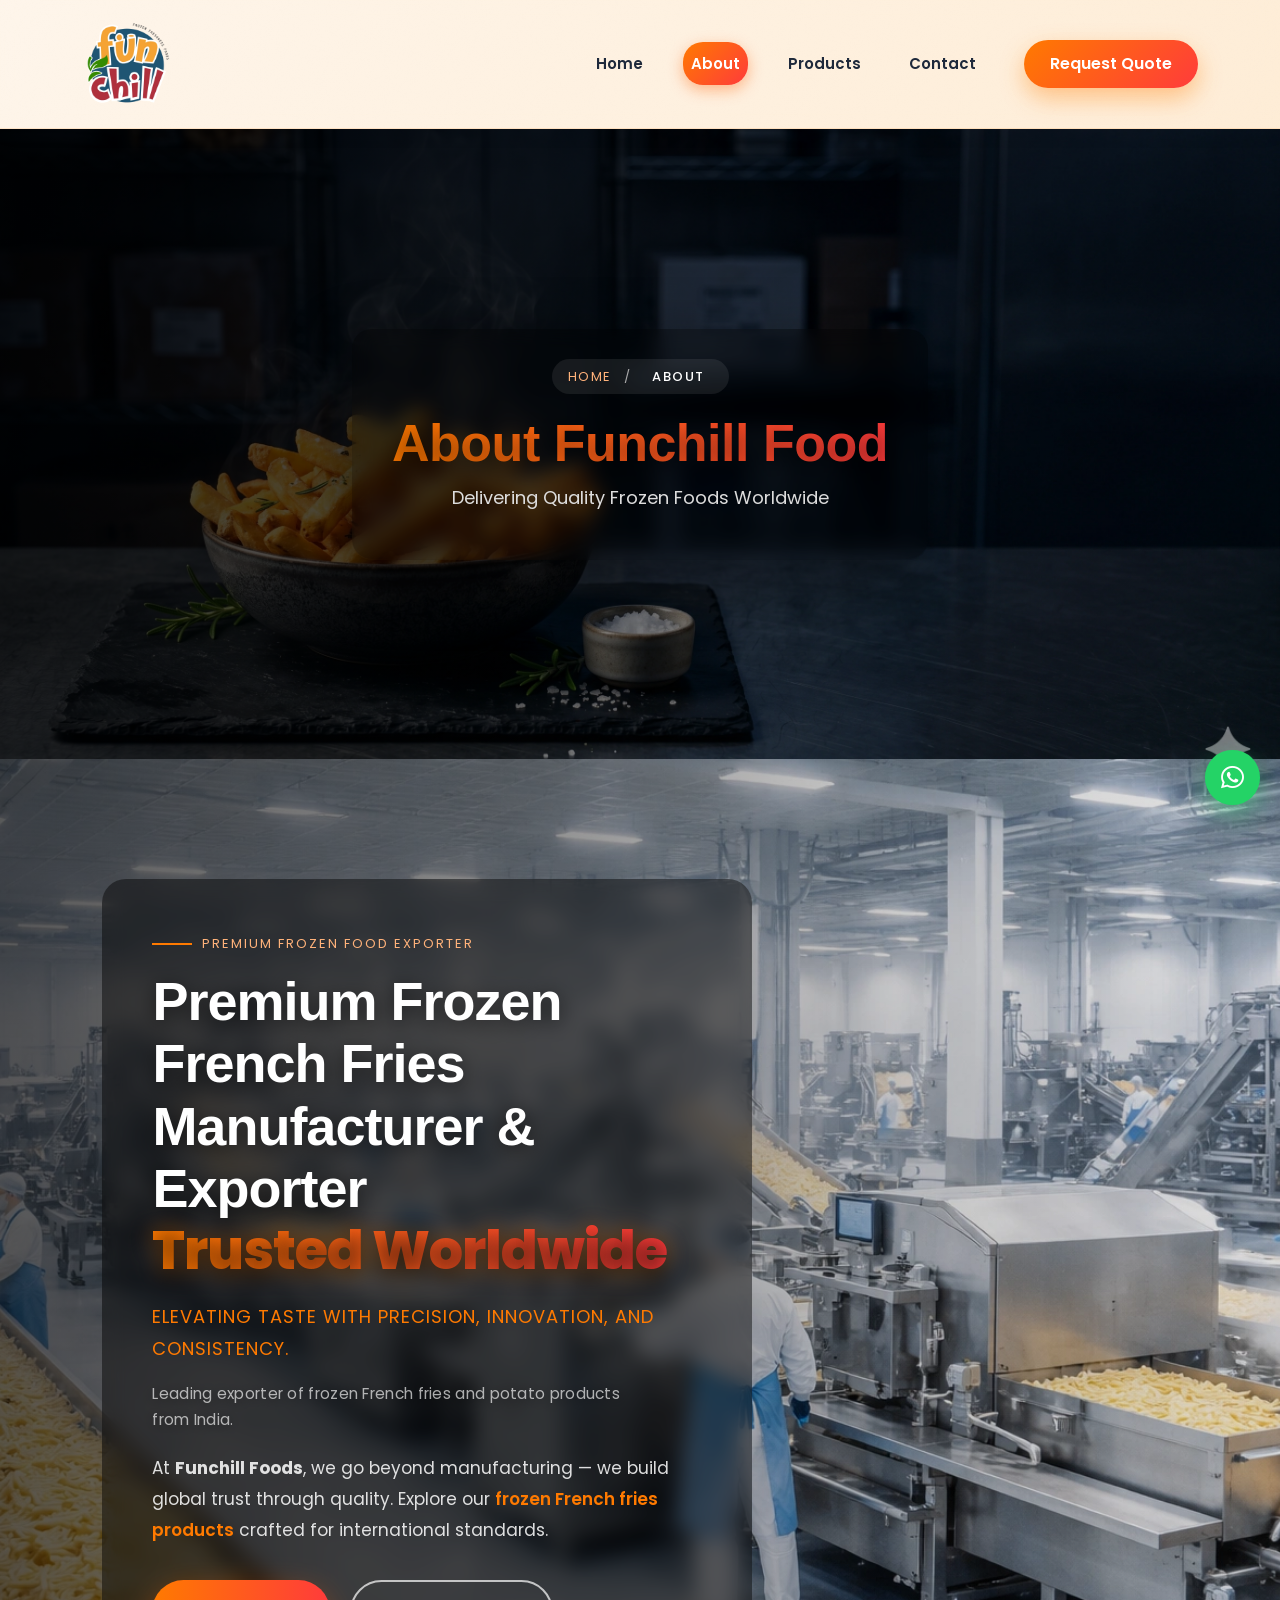
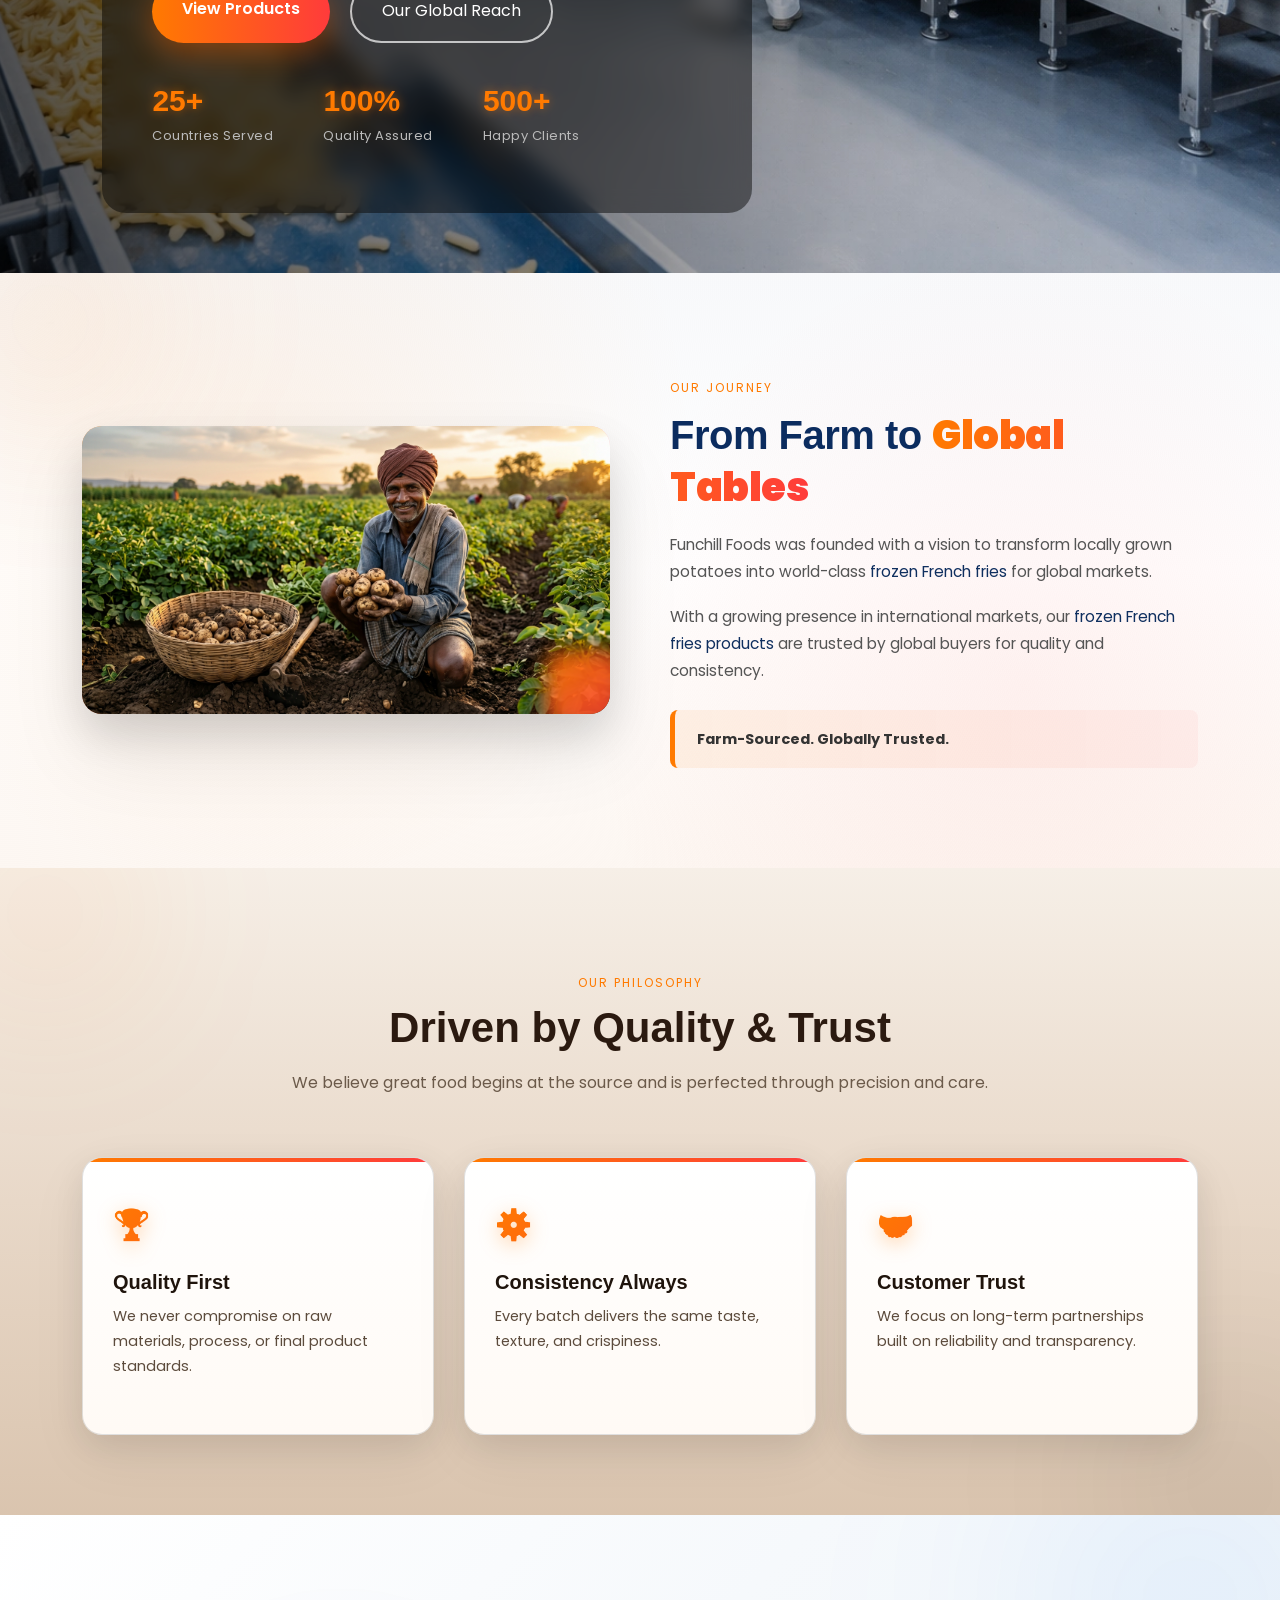
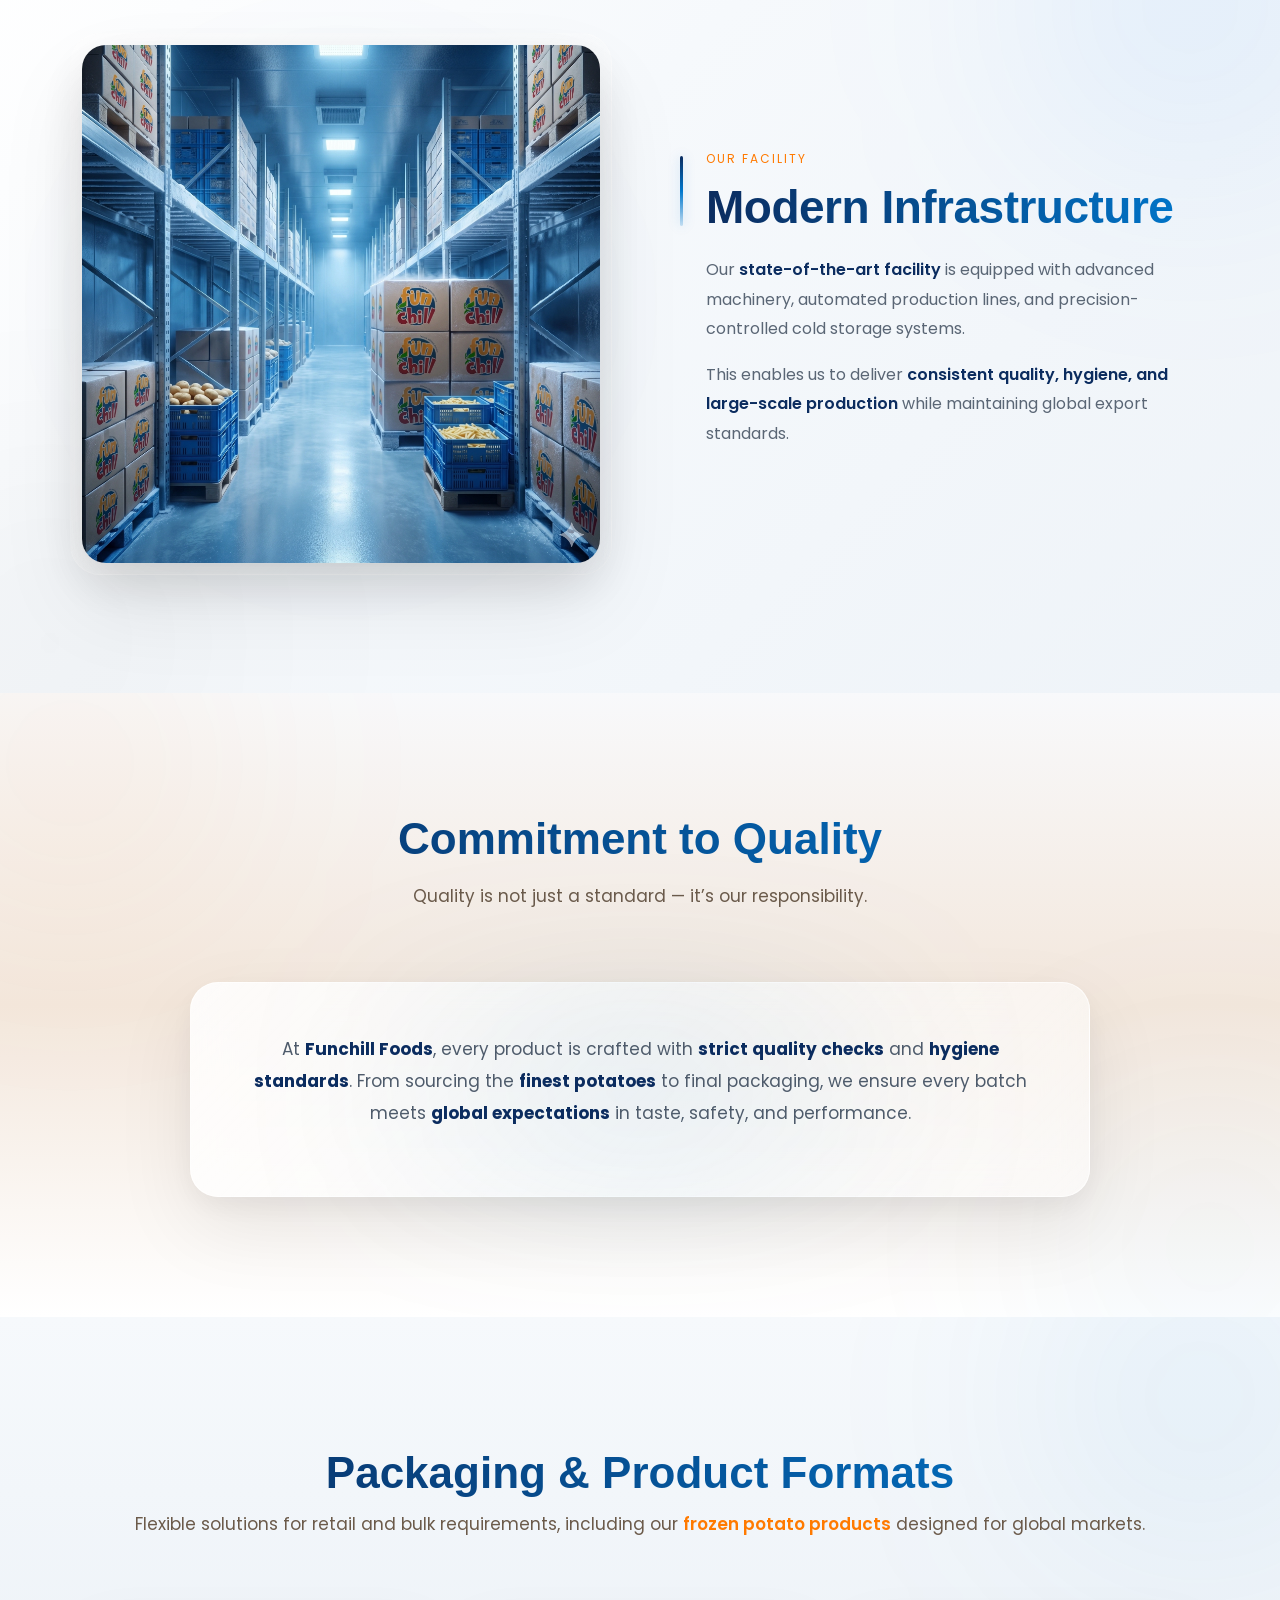
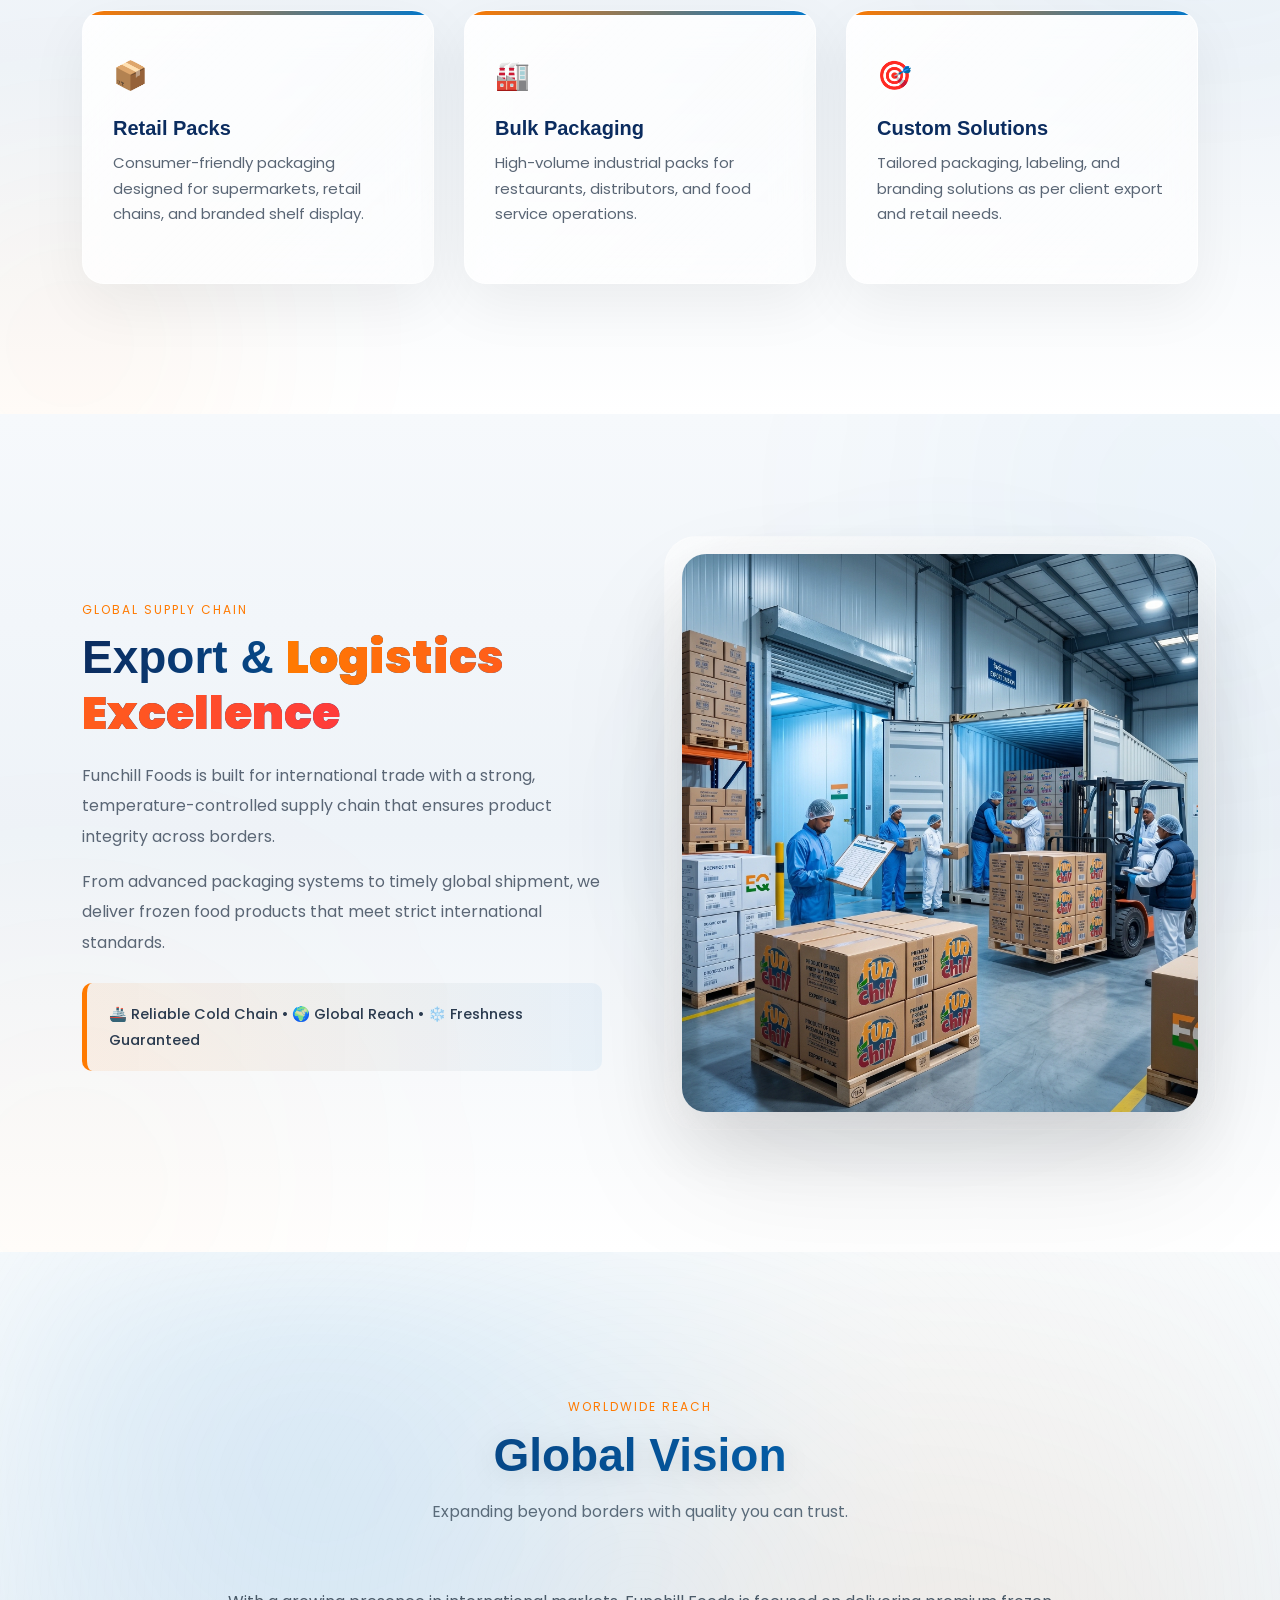
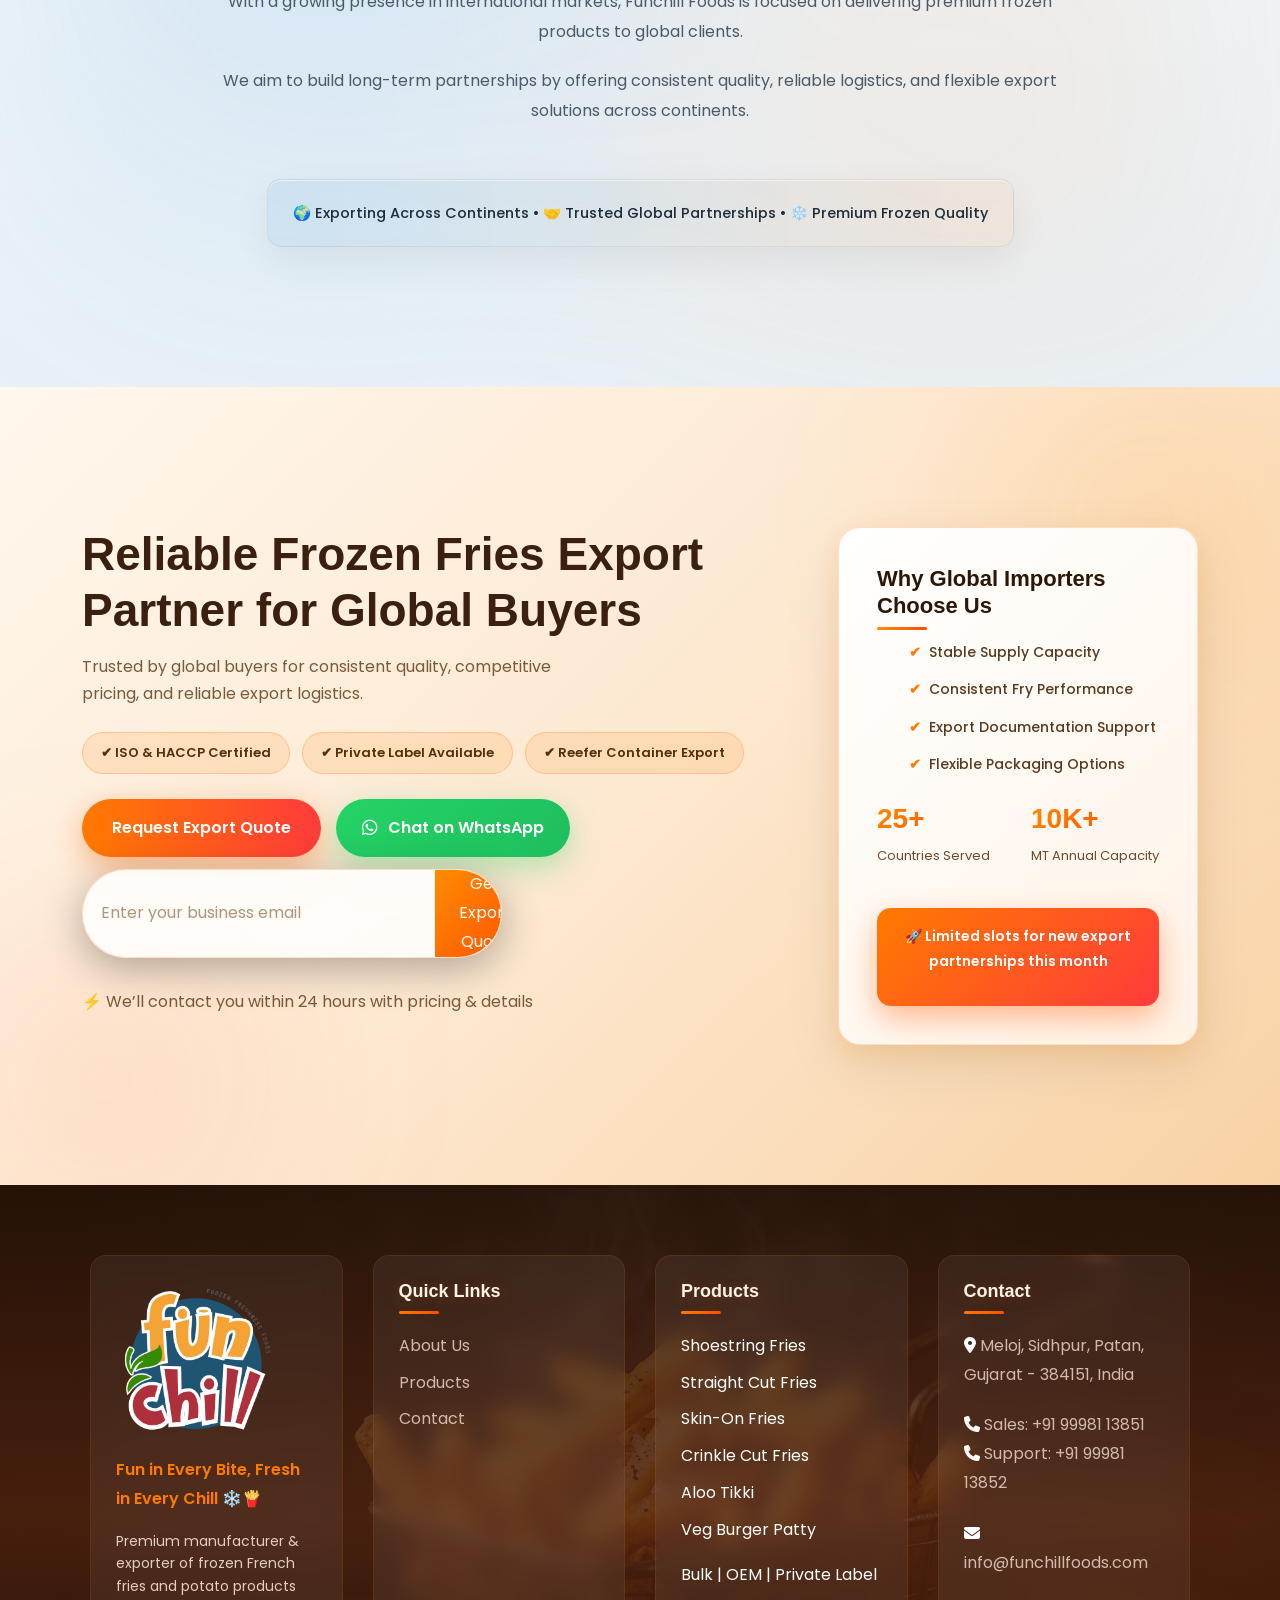
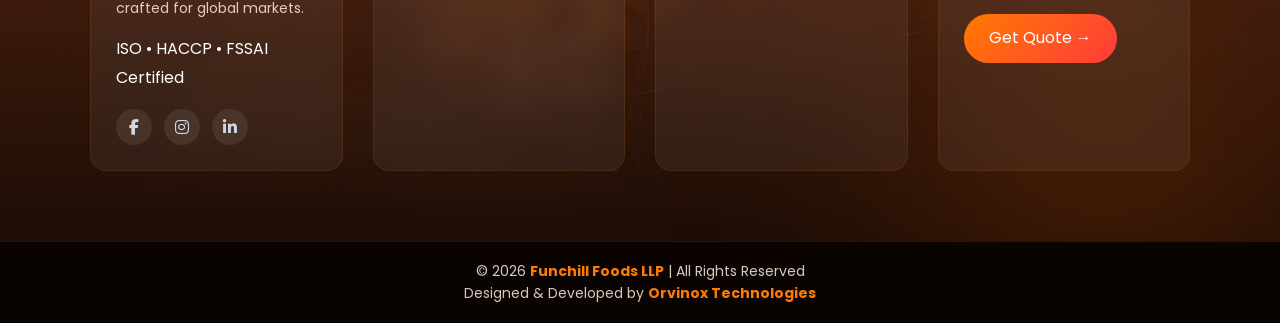
==== about.html @ c776cbac "this is some change and active" ====
<!doctype html>
<html lang="en">
  <head>
    <!-- Basic -->
    <meta charset="UTF-8" />
    <meta name="viewport" content="width=device-width, initial-scale=1.0" />
    <title>
      About Us | Funchill Foods - Frozen French Fries Manufacturer & Exporter
    </title>

    <!-- SEO -->
    <meta
      name="description"
      content="Learn about Funchill Foods, a Gujarat-based manufacturer and exporter of premium frozen French fries and potato products. Trusted for quality, innovation, and global supply."
    />
    <meta
      name="keywords"
      content="about funchill foods, frozen fries manufacturer India, potato products exporter Gujarat, IQF frozen food company, private label frozen fries"
    />
    <meta name="author" content="Funchill Foods LLP" />
    <meta name="robots" content="index, follow" />

    <!-- Theme -->
    <meta name="theme-color" content="#0f172a" />

    <!-- Canonical (IMPORTANT: About Page URL) -->
    <link rel="canonical" href="https://www.funchillfoods.com/about.html" />

    <!-- Favicon -->
    <link rel="icon" href="img/favicon.ico" />
    <link rel="apple-touch-icon" href="img/apple-touch-icon.png" />
    <!-- Performance -->
    <link rel="preconnect" href="https://fonts.googleapis.com" />
    <link rel="preconnect" href="https://fonts.gstatic.com" crossorigin />

    <!-- Fonts -->
    <link
      href="https://fonts.googleapis.com/css2?family=Poppins:wght@300;400;500;600;700&family=Playfair+Display:wght@600;700&display=swap"
      rel="stylesheet"
    />

    <!-- CSS -->
    <link href="css/bootstrap.min.css" rel="stylesheet" />
    <link href="css/style.css" rel="stylesheet" />
    <link href="css/about.css" rel="stylesheet" />

    <!-- Icons -->
    <link
      href="https://cdnjs.cloudflare.com/ajax/libs/font-awesome/6.5.0/css/all.min.css"
      rel="stylesheet"
    />
    <link
      href="https://unpkg.com/boxicons@2.1.4/css/boxicons.min.css"
      rel="stylesheet"
    />

    <!-- AOS Animation -->
    <link href="https://unpkg.com/aos@2.3.4/dist/aos.css" rel="stylesheet" />

    <!-- Open Graph (Social Sharing) -->
    <meta
      property="og:title"
      content="About Funchill Foods | Frozen Fries Exporter"
    />
    <meta
      property="og:description"
      content="Discover the story behind Funchill Foods – delivering premium frozen French fries with global standards and trusted quality."
    />
    <meta
      property="og:image"
      content="https://www.funchillfoods.com/img/about-banner.webp"
    />
    <meta
      property="og:url"
      content="https://www.funchillfoods.com/about.html"
    />
    <meta property="og:type" content="website" />
    <meta property="og:site_name" content="Funchill Foods" />

    <!-- Twitter -->
    <meta name="twitter:card" content="summary_large_image" />
    <meta name="twitter:title" content="About Funchill Foods" />
    <meta
      name="twitter:description"
      content="Premium frozen French fries manufacturer & exporter from India."
    />
    <meta
      name="twitter:image"
      content="https://www.funchillfoods.com/img/about-banner.webp"
    />

    <!-- Structured Data (SEO Boost) -->
    <script type="application/ld+json">
      {
        "@context": "https://schema.org",
        "@type": "Organization",
        "name": "Funchill Foods",
        "url": "https://www.funchillfoods.com/",
        "logo": "https://www.funchillfoods.com/img/logo.webp",
        "description": "Manufacturer and exporter of frozen French fries and potato products from India.",
        "address": {
          "@type": "PostalAddress",
          "addressLocality": "Gujarat",
          "addressCountry": "India"
        }
      }
    </script>
    <script type="application/ld+json">
      {
        "@context": "https://schema.org",
        "@type": "FoodEstablishment",
        "name": "Funchill Foods",
        "image": "https://www.funchillfoods.com/img/logo.webp",
        "address": {
          "@type": "PostalAddress",
          "addressLocality": "Patan",
          "addressRegion": "Gujarat",
          "postalCode": "384151",
          "addressCountry": "IN"
        },
        "telephone": "+919998113851",
        "url": "https://www.funchillfoods.com"
      }
    </script>
  </head>
  <body>
    <!-- NAVBAR -->
    <nav class="navbar navbar-expand-lg custom-navbar">
      <div class="container">
        <!-- LOGO -->
        <a class="navbar-brand d-flex align-items-center" href="index.html">
          <img src="img/logo.webp" class="logo" alt="Funchill Foods Logo" />
        </a>

        <!-- TOGGLER -->
        <button
          class="navbar-toggler"
          type="button"
          data-bs-toggle="offcanvas"
          data-bs-target="#mobileMenu"
        >
          <span class="navbar-toggler-icon"></span>
        </button>

        <!-- DESKTOP MENU -->
        <div class="collapse navbar-collapse d-none d-lg-flex" id="nav">
          <ul class="navbar-nav ms-auto align-items-center">
            <li class="nav-item">
              <a class="nav-link " href="index.html">Home</a>
            </li>
            <li class="nav-item">
              <a class="nav-link active" href="about.html">About</a>
            </li>
            <li class="nav-item">
              <a class="nav-link " href="product.html">Products</a>
            </li>
            <li class="nav-item">
              <a class="nav-link" href="contact.html">Contact</a>
            </li>
          </ul>

          <a href="contact.html" class="btn-quote ms-lg-4">Request Quote</a>
        </div>
      </div>
    </nav>

    <!-- ================= MOBILE SLIDE MENU ================= -->
    <div class="offcanvas offcanvas-end" tabindex="-1" id="mobileMenu">
      <div class="offcanvas-header">
        <h5 class="offcanvas-title">Menu</h5>
        <button
          type="button"
          class="btn-close"
          data-bs-dismiss="offcanvas"
        ></button>
      </div>

      <div class="offcanvas-body">
        <ul class="navbar-nav">
          <li class="nav-item">
            <a class="nav-link " href="index.html">Home</a>
          </li>
          <li class="nav-item">
            <a class="nav-link active" href="about.html">About</a>
          </li>
          <li class="nav-item">
            <a class="nav-link" href="product.html">Products</a>
          </li>
          <li class="nav-item">
            <a class="nav-link" href="contact.html">Contact</a>
          </li>
        </ul>

        <a href="contact.html" class="btn-quote mt-3">Request Quote</a>
      </div>
    </div>

    <section class="page-header">
      <img
        src="img/header-1.webp"
        class="header-bg"
        alt="Frozen French Fries Manufacturer"
      />
      <div class="page-overlay"></div>

      <div class="page-header-content">
        <!-- Breadcrumb -->
        <div class="breadcrumb">
          <a href="index.html">Home</a>
          <span>/</span>
          <span class="active">About</span>
        </div>

        <!-- Title -->
        <h2>About Funchill Food</h2>

        <!-- Subtitle -->
        <p>Delivering Quality Frozen Foods Worldwide</p>
      </div>
    </section>

    <!-- ================= ABOUT HERO PREMIUM ================= -->
    <section class="about-hero">
      <div class="about-overlay"></div>

      <div class="about-content">
        <!-- SMALL LABEL (replaces extra tagline) -->
        <p class="label">Premium Frozen Food Exporter</p>

        <!-- MAIN HEADING -->
        <h1>
          Premium Frozen French Fries Manufacturer & Exporter <br />
          <span>Trusted Worldwide</span>
        </h1>

        <!-- SINGLE STRONG TAGLINE -->
        <p class="tagline">
          Elevating taste with precision, innovation, and consistency.
        </p>
        <p class="subline">
          Leading exporter of frozen French fries and potato products from
          India.
        </p>

        <!-- DESCRIPTION -->
        <p class="desc">
          At <strong>Funchill Foods</strong>, we go beyond manufacturing — we
          build global trust through quality. Explore our
          <a href="product.html" title="Frozen French Fries Products"
            >frozen French fries products</a
          >
          crafted for international standards.
        </p>

        <!-- BUTTONS -->
        <div class="about-actions">
          <a href="product.html" class="btn-primary">View Products</a>
          <a href="contact.html" class="btn-outline">Our Global Reach</a>
        </div>

        <!-- STATS -->
        <div class="about-stats">
          <div>
            <h3>25+</h3>
            <p>Countries Served</p>
          </div>
          <div>
            <h3>100%</h3>
            <p>Quality Assured</p>
          </div>
          <div>
            <h3>500+</h3>
            <p>Happy Clients</p>
          </div>
        </div>
      </div>
    </section>

    <!-- OUR STORY -->
    <section class="about-section">
      <div class="container">
        <div class="grid-2">
          <!-- IMAGE SIDE -->
          <div class="s-image">
            <div class="img-wrap">
              <img src="img/story.webp" alt="Our Story" loading="lazy" />
              <div class="accent"></div>
            </div>
          </div>

          <!-- TEXT SIDE -->
          <div class="text">
            <span class="section-label">Our Journey</span>

            <h2>From Farm to <span>Global Tables</span></h2>

            <p>
              Funchill Foods was founded with a vision to transform locally
              grown potatoes into world-class
              <a href="product.html" title="Frozen French Fries"
                >frozen French fries</a
              >
              for global markets.
            </p>

            <p>
              With a growing presence in international markets, our
              <a href="product.html" title="Frozen French Fries Products"
                >frozen French fries products</a
              >
              are trusted by global buyers for quality and consistency.
            </p>

            <!-- Highlight box -->
            <div class="highlight-box">
              <strong>Farm-Sourced. Globally Trusted.</strong>
            </div>
          </div>
        </div>
      </div>
    </section>

    <!-- OUR PHILOSOPHY -->
    <section class="philosophy-section">
      <div class="container">
        <div class="center">
          <span class="section-label">Our Philosophy</span>
          <h2>Driven by Quality & Trust</h2>
          <p class="subtext">
            We believe great food begins at the source and is perfected through
            precision and care.
          </p>
        </div>

        <div class="cards">
          <div class="card">
            <div class="icon">🏆</div>
            <h3>Quality First</h3>
            <p>
              We never compromise on raw materials, process, or final product
              standards.
            </p>
          </div>

          <div class="card">
            <div class="icon">⚙️</div>
            <h3>Consistency Always</h3>
            <p>Every batch delivers the same taste, texture, and crispiness.</p>
          </div>

          <div class="card">
            <div class="icon">🤝</div>
            <h3>Customer Trust</h3>
            <p>
              We focus on long-term partnerships built on reliability and
              transparency.
            </p>
          </div>
        </div>
      </div>
    </section>

    <!-- INFRASTRUCTURE -->
    <section class="infra-section">
      <div class="container">
        <div class="grid-2 reverse">
          <div class="section-img">
            <img src="img/infra.webp" alt="Infrastructure" loading="lazy" />
          </div>

          <div class="text">
            <span class="section-label">OUR FACILITY</span>
            <h2>Modern Infrastructure</h2>

            <p>
              Our <strong>state-of-the-art facility</strong> is equipped with
              advanced machinery, automated production lines, and
              precision-controlled cold storage systems.
            </p>

            <p>
              This enables us to deliver
              <strong
                >consistent quality, hygiene, and large-scale production</strong
              >
              while maintaining global export standards.
            </p>
          </div>
        </div>
      </div>
    </section>

    <!-- COMMITMENT -->
    <section class="quality-section">
      <div class="container">
        <div class="quality-header">
          <h2>Commitment to Quality</h2>
          <p>Quality is not just a standard — it’s our responsibility.</p>
        </div>

        <div class="quality-card">
          <p>
            At <strong>Funchill Foods</strong>, every product is crafted with
            <strong>strict quality checks</strong> and
            <strong>hygiene standards</strong>. From sourcing the
            <strong>finest potatoes</strong> to final packaging, we ensure every
            batch meets <strong>global expectations</strong> in taste, safety,
            and performance.
          </p>
        </div>
      </div>
    </section>

    <!-- PACKAGING SECTION -->
    <section class="packaging-section">
      <div class="container">
        <div class="section-header">
          <h2>Packaging & Product Formats</h2>
          <p>
            Flexible solutions for retail and bulk requirements, including our
            <a href="product.html">frozen potato products</a>
            designed for global markets.
          </p>
        </div>

        <div class="packaging-grid">
          <div class="pack-card">
            <div class="icon">📦</div>
            <h3>Retail Packs</h3>
            <p>
              Consumer-friendly packaging designed for supermarkets, retail
              chains, and branded shelf display.
            </p>
          </div>

          <div class="pack-card">
            <div class="icon">🏭</div>
            <h3>Bulk Packaging</h3>
            <p>
              High-volume industrial packs for restaurants, distributors, and
              food service operations.
            </p>
          </div>

          <div class="pack-card">
            <div class="icon">🎯</div>
            <h3>Custom Solutions</h3>
            <p>
              Tailored packaging, labeling, and branding solutions as per client
              export and retail needs.
            </p>
          </div>
        </div>
      </div>
    </section>

    <!-- Export Section -->
    <section class="export-logistics-section">
      <div class="container">
        <div class="grid-2 reverse">
          <div class="text">
            <span class="section-label">Global Supply Chain</span>

            <h2>Export & <span>Logistics Excellence</span></h2>

            <p>
              Funchill Foods is built for international trade with a strong,
              temperature-controlled supply chain that ensures product integrity
              across borders.
            </p>

            <p>
              From advanced packaging systems to timely global shipment, we
              deliver frozen food products that meet strict international
              standards.
            </p>

            <div class="highlight-box">
              🚢 Reliable Cold Chain • 🌍 Global Reach • ❄️ Freshness Guaranteed
            </div>
          </div>

          <div class="section-img">
            <img src="img/export.webp" alt="Export Logistics" loading="lazy" />
          </div>
        </div>
      </div>
    </section>

    <section class="global-vision-section">
      <div class="container">
        <div class="center">
          <span class="section-label">Worldwide Reach</span>

          <h2>Global Vision</h2>

          <p class="subtext">
            Expanding beyond borders with quality you can trust.
          </p>
        </div>

        <div class="global-content">
          <div class="wide-text">
            <p>
              With a growing presence in international markets, Funchill Foods
              is focused on delivering premium frozen products to global
              clients.
            </p>

            <p>
              We aim to build long-term partnerships by offering consistent
              quality, reliable logistics, and flexible export solutions across
              continents.
            </p>

            <div class="global-highlight">
              🌍 Exporting Across Continents • 🤝 Trusted Global Partnerships •
              ❄️ Premium Frozen Quality
            </div>
          </div>
        </div>
      </div>
    </section>

    <section class="cta-premium">
      <div class="container">
        <div class="cta-box">
          <!-- LEFT CONTENT -->
          <div class="cta-content">
            <h2>Reliable Frozen Fries Export Partner for Global Buyers</h2>

            <p class="cta-sub">
              Trusted by global buyers for consistent quality, competitive
              pricing, and reliable export logistics.
            </p>

            <!-- TRUST POINTS -->
            <div class="cta-points">
              <span>✔ ISO & HACCP Certified</span>
              <span>✔ Private Label Available</span>
              <span>✔ Reefer Container Export</span>
            </div>

            <!-- CTA BUTTONS -->
            <div class="cta-buttons">
              <a href="contact.html" class="btn-primary"
                >Request Export Quote</a
              >

              <a
                href="https://wa.me/919998113851?text=Hello%20I%20am%20interested%20in%20Frozen%20French%20Fries.%20Please%20share%20details."
                class="btn-whatsapp"
                target="_blank"
                rel="noopener noreferrer"
              >
                <i class="fab fa-whatsapp"></i> Chat on WhatsApp
              </a>
            </div>

            <!-- QUICK INTERACTION FORM -->
            <!-- QUICK INTERACTION FORM -->
            <form action="contact.html" method="GET" class="cta-form advanced">
              <!-- Email Input -->
              <input
                type="email"
                id="emailField"
                name="email"
                placeholder="Enter your business email"
                required
              />

              <!-- Hidden Lead Source Tracking -->
              <input type="hidden" id="sourceField" name="source" />
              <!-- Submit Button -->
              <button type="submit">Get Export Quote</button>
            </form>

            <p class="form-note">
              ⚡ We’ll contact you within 24 hours with pricing & details
            </p>
          </div>

          <!-- RIGHT CARD -->
          <div class="cta-card">
            <h3>Why Global Importers Choose Us</h3>
            <ul class="cta-list">
              <li>Stable Supply Capacity</li>
              <li>Consistent Fry Performance</li>
              <li>Export Documentation Support</li>
              <li>Flexible Packaging Options</li>
            </ul>

            <!-- STATS -->
            <div class="mini-stats">
              <div>
                <h4>25+</h4>
                <p>Countries Served</p>
              </div>
              <div>
                <h4>10K+</h4>
                <p>MT Annual Capacity</p>
              </div>
            </div>

            <!-- URGENCY -->
            <div class="cta-urgency">
              <p>🚀 Limited slots for new export partnerships this month</p>
            </div>
          </div>
        </div>
      </div>
    </section>

    <!-- FOOTER -->
    <footer class="footer luxury-footer">
      <div class="footer-overlay"></div>
      <div class="footer-glow"></div>

      <div class="container footer-main">
        <!-- Brand -->
        <div class="footer-section brand">
          <img
            src="img/logo.webp"
            class="footer-logo"
            alt="Funchill Foods Logo"
            loading="lazy"
          />

          <p class="footer-tagline">
            Fun in Every Bite, Fresh in Every Chill ❄️🍟
          </p>

          <p class="footer-desc">
            Premium manufacturer & exporter of frozen French fries and potato
            products crafted for global markets.
          </p>

          <p class="footer-cert">ISO • HACCP • FSSAI Certified</p>

          <div class="footer-social">
            <a href="#" aria-label="Funchill Foods on Facebook">
              <i class="fab fa-facebook-f"></i>
            </a>
            <a
              href="https://www.instagram.com/funchillfood"
              target="_blank"
              rel="noopener noreferrer"
              aria-label="Funchill Foods on Instagram"
            >
              <i class="fab fa-instagram"></i>
            </a>
            <a href="#" aria-label="Funchill Foods on LinkedIn">
              <i class="fab fa-linkedin-in"></i>
            </a>
          </div>
        </div>

        <!-- Links -->
        <div class="footer-section">
          <h4>Quick Links</h4>
          <ul class="footer-links">
            <li><a href="about.html">About Us</a></li>
            <li><a href="product.html">Products</a></li>
            <li><a href="contact.html">Contact</a></li>
          </ul>
        </div>

        <!-- Products -->
        <div class="footer-section">
          <h4>Products</h4>
          <ul class="footer-links">
            <li>Shoestring Fries</li>
            <li>Straight Cut Fries</li>
            <li>Skin-On Fries</li>
            <li>Crinkle Cut Fries</li>
            <li>Aloo Tikki</li>
            <li>Veg Burger Patty</li>
          </ul>

          <p class="highlight">Bulk | OEM | Private Label</p>
        </div>

        <!-- Contact -->
        <div class="footer-section footer-contact">
          <h4>Contact</h4>

          <!-- LOCATION (OPEN MAP) -->
          <div class="contact-item">
            <i class="fa fa-map-marker-alt"></i>
            <a
              href="https://www.google.com/maps?q=Meloj,Sidhpur,Patan,Gujarat,India"
              target="_blank"
              rel="noopener noreferrer"
            >
              Meloj, Sidhpur, Patan,<br />
              Gujarat - 384151, India
            </a>
          </div>

          <!-- PHONE (CLICK TO CALL) -->
          <div class="contact-item">
            <div>
              <i class="fa fa-phone"></i>
              <a href="tel:+919998113851">Sales: +91 99981 13851</a><br />
              <i class="fa fa-phone"></i>
              <a href="tel:+919998113852">Support: +91 99981 13852</a>
            </div>
          </div>

          <!-- EMAIL (OPEN MAIL APP) -->
          <div class="contact-item">
            <i class="fa fa-envelope"></i>
            <a href="mailto:info@funchillfoods.com"> info@funchillfoods.com </a>
          </div>

          <!-- CTA BUTTON -->
          <a href="contact.html" class="btn-footer"> Get Quote → </a>
        </div>
      </div>

      <div class="footer-bottom">
        © 2026 <strong>Funchill Foods LLP</strong> | All Rights Reserved
        <br />
        Designed & Developed by <strong>Orvinox Technologies</strong>
      </div>
    </footer>
    <!-- WHATSAPP BUTTON -->
    <a
      href="https://wa.me/919998113851"
      target="_blank"
      rel="noopener noreferrer"
      class="whatsapp-float"
      aria-label="Chat with Funchill Foods on WhatsApp"
    >
      <i class="fab fa-whatsapp"></i>
    </a>

    <!-- BACK TO TOP -->
    <div class="back-to-top" id="backToTop">
      <div class="progress-ring">
        <svg>
          <defs>
            <linearGradient
              id="gradientStroke"
              x1="0%"
              y1="0%"
              x2="100%"
              y2="100%"
            >
              <stop offset="0%" stop-color="#ff7a00" />
              <stop offset="100%" stop-color="#ff3c00" />
            </linearGradient>
          </defs>

          <!-- Background -->
          <circle class="bg-ring" cx="27.5" cy="27.5" r="22"></circle>

          <!-- Progress -->
          <circle
            class="progress-ring-circle"
            cx="27.5"
            cy="27.5"
            r="22"
          ></circle>
        </svg>
      </div>

      <i class="fas fa-arrow-up"></i>
    </div>
    <!-- JS -->
    <script src="https://cdn.jsdelivr.net/npm/bootstrap@5.3.3/dist/js/bootstrap.bundle.min.js"></script>
    <script src="https://unpkg.com/aos@2.3.4/dist/aos.js"></script>
    <script src="js/script.js"></script>

    <script>
      AOS.init({
        duration: 1000,
        once: true,
      });
    </script>
  </body>
</html>
---- css/style.css ----
/* ================= ROOT COLORS ================= */
:root {
  --primary: #ff7a00;
  --secondary: #ff3b3b;

  --dark: #0d1117;
  --dark-soft: #161b22;

  --text-main: #1a1a1a;
  --text-light: #6b7280;

  --radius: 18px;
}

html {
  scroll-behavior: smooth;
}

/* ================= GLOBAL ================= */
body {
  font-family: 'Poppins', sans-serif;
  background: linear-gradient(to bottom, #ffffff, #f7f7f7);
  color: var(--text-main);
  line-height: 1.8;
}

.navbar-toggler-icon {
  background-image: url("data:image/svg+xml,%3csvg xmlns='http://www.w3.org/2000/svg' viewBox='0 0 30 30'%3e%3cpath stroke='rgba%280,0,0,0.9%29' stroke-width='2' d='M4 7h22M4 15h22M4 23h22'/%3e%3c/svg%3e");
}

/* ================= PREMIUM FOOD NAVBAR ================= */
.custom-navbar {
  position: sticky;
  top: 0;
  z-index: 999;
  padding: 14px 0;
  /* FOOD GRADIENT GLASS */
  background: linear-gradient(135deg,
      rgba(255, 247, 237, 0.85),
      rgba(255, 237, 213, 0.85));
  backdrop-filter: blur(16px);
  -webkit-backdrop-filter: blur(16px);
  border-bottom: 1px solid rgba(255, 122, 0, 0.15);
  box-shadow: 0 4px 20px rgba(0, 0, 0, 0.05);
  will-change: transform;
  transition: transform 0.4s ease, background 0.4s ease;
}

body.offcanvas-open {
  overflow: hidden;
}

.custom-navbar.nav-hidden {
  transform: translateY(-100%);
}

/* SCROLL EFFECT */
.custom-navbar.scrolled {
  background: linear-gradient(135deg,
      rgba(255, 247, 237, 0.95),
      rgba(255, 237, 213, 0.95));
  box-shadow: 0 10px 40px rgba(255, 122, 0, 0.25);
}

/* ================= LOGO ================= */
.logo {
  height: 90px;
  width: auto;
  transition: 0.3s;
}

.logo:hover {
  transform: scale(1.08) rotate(-10deg);
}

/* ================= NAV LINKS ================= */
.nav-link {
  color: #1e293b !important;
  margin: 0 16px;
  font-size: 15px;
  font-weight: 600;
  position: relative;
  padding: 8px 14px;
  border-radius: 20px;
  transition: all 0.3s ease;
}

/* HOVER BACKGROUND (SOFT FOOD FEEL) */
.nav-link:hover {
  background: rgba(255, 122, 0, 0.1);
  color: #ff5a00 !important;
}

/* ACTIVE LINK (PILL STYLE) */
.nav-link.active {
  background: linear-gradient(135deg, #ff7a00, #ff3b3b);
  color: #fff !important;
  box-shadow: 0 5px 15px rgba(255, 90, 0, 0.4);
}

/* REMOVE OLD UNDERLINE */
.nav-link::after {
  display: none;
}

/* ================= CTA BUTTON ================= */
.btn-quote {
  background: linear-gradient(135deg, #ff7a00, #ff3b3b);
  color: #fff;
  padding: 10px 26px;
  border-radius: 40px;
  font-weight: 600;
  border: none;
  position: relative;
  overflow: hidden;

  box-shadow: 0 10px 25px rgba(255, 122, 0, 0.4);
  transition: all 0.3s ease;
}

/* GLOW EFFECT */
.btn-quote::before {
  content: "";
  position: absolute;
  top: 0;
  left: -75%;
  width: 50%;
  height: 100%;
  background: linear-gradient(120deg,
      rgba(255, 255, 255, 0.2),
      rgba(255, 255, 255, 0.6),
      rgba(255, 255, 255, 0.2));
  transform: skewX(-20deg);
  transition: 0.5s;
}

.btn-quote:hover::before {
  left: 120%;
}

.btn-quote:hover {
  transform: translateY(-3px) scale(1.05);
  box-shadow: 0 15px 35px rgba(255, 122, 0, 0.6);
}

/* ================= NOISE OVERLAY ================= */
.custom-navbar::after {
  content: "";
  position: absolute;
  inset: 0;
  background: url('../img/noise.webp');
  opacity: 0.04;
  pointer-events: none;
}

/* ================= MOBILE OFFCANVAS PREMIUM ================= */

.offcanvas {
  width: 280px;
  background: linear-gradient(180deg, #fff7ed, #fde8d0);
  backdrop-filter: blur(12px);
}

/* HEADER */
.offcanvas-header {
  border-bottom: 1px solid rgba(255, 122, 0, 0.2);
}

.offcanvas-title {
  font-weight: 700;
  color: #3b1f0f;
}

/* BODY LAYOUT (PROPER STACKING) */
.offcanvas-body {
  display: flex;
  flex-direction: column;
  align-items: stretch;
  gap: 10px; /* clean modern spacing */
}

/* LINKS */
.offcanvas .nav-link {
  display: block;
  width: 100%;
  padding: 12px 15px;
  margin: 0; /* remove vertical margin (gap handles spacing) */
  border-radius: 12px;
  font-weight: 600;
  transition: 0.3s;
}

.offcanvas .nav-link:hover {
  background: rgba(255, 122, 0, 0.15);
  color: #ff7a00;
}

/* ACTIVE LINK */
.offcanvas .nav-link.active {
  background: linear-gradient(135deg, #ff7a00, #ff3b3b);
  color: #fff !important;
}

/* BUTTON (FINAL CLEAN VERSION) */
.offcanvas .btn-quote {
  display: block;
  width: 100%;
  text-align: center;
  margin-top: 12px; /* single spacing rule */
  padding: 12px 18px;
  border-radius: 40px;
}

/* ===== TABLET (≤ 992px) ===== */
@media (max-width: 992px) {

  .logo {
    height: 70px;
  }

  .custom-navbar {
    padding: 10px 0;
  }

  /* REMOVE OLD COLLAPSE STYLE */
  .navbar-collapse {
    display: none !important;
  }
}


/* ===== MOBILE (≤ 768px) ===== */
@media (max-width: 768px) {

  .logo {
    height: 60px;
  }

  .logo:hover {
    transform: none;
  }

  .custom-navbar {
    padding: 8px 0;
  }

  /* CLEAN TOGGLER */
  .navbar-toggler {
    border: none;
    outline: none;
    padding: 6px;
  }

  .navbar-toggler:focus {
    box-shadow: none;
  }

  /* ICON SIZE */
  .navbar-toggler-icon {
    width: 22px;
    height: 22px;
  }
}


/* ===== SMALL MOBILE (≤ 480px) ===== */
@media (max-width: 480px) {

  .logo {
    height: 52px;
  }

  .custom-navbar {
    padding: 6px 0;
  }
}

/* ================= PAGE HEADER ================= */
.page-header {
  position: relative;
  height: auto;
  min-height: 420px;
  background-image: url('../img/header-1.webp');
  background-position: right center;
  background-repeat: no-repeat;
  background-size: cover;
  display: flex;
  align-items: center;
  justify-content: center;
  text-align: center;
  color: #fff;
  overflow: hidden;

}

@keyframes zoomHeader {
  0% {
    background-size: 100%;
  }

  100% {
    background-size: 110%;
  }
}

.header-bg {
  position: absolute;
  width: 100%;
  height: 100%;
  object-fit: cover;
  top: 0;
  left: 0;
  z-index: 0;
}

/* ================= OVERLAY ================= */
.page-overlay {
  position: absolute;
  inset: 0;
  background: linear-gradient(120deg,
      rgba(0, 0, 0, 0.85) 0%,
      rgba(0, 0, 0, 0.65) 40%,
      rgba(0, 0, 0, 0.3) 70%,
      rgba(0, 0, 0, 0.1) 100%);
  z-index: 1;
}

/* ================= CONTENT ================= */
.page-header-content {
  position: relative;
  z-index: 2;
  max-width: 800px;
  padding: 30px 40px;

  /* glass effect */
  background: rgba(0, 0, 0, 0.35);
  backdrop-filter: blur(10px);
  border-radius: 20px;

  /* shadow for depth */
  box-shadow: 0 20px 60px rgba(0, 0, 0, 0.5);

  animation: fadeUp 1s ease forwards;
}

@keyframes fadeUp {
  from {
    opacity: 0;
    transform: translateY(40px);
  }

  to {
    opacity: 1;
    transform: translateY(0);
  }
}

/* ================= BREADCRUMB ================= */
.breadcrumb {
  display: inline-block;
  margin-bottom: 18px;
  font-size: 13px;
  letter-spacing: 1.5px;
  text-transform: uppercase;

  background: rgba(255, 255, 255, 0.08);
  padding: 6px 16px;
  border-radius: 30px;
}

/* links */
.breadcrumb a {
  color: #ffb27a;
  text-decoration: none;
  transition: 0.3s;
}

.breadcrumb a:hover {
  color: #ff7a00;
}

/* separator */
.breadcrumb span {
  color: #aaa;
  margin: 0 8px;
}

/* active */
.breadcrumb .active {
  color: #fff;
  font-weight: 500;
}

/* ================= TITLE ================= */
.page-header-content h1,
.page-header-content h2 {
  font-size: 52px;
  font-weight: 800;
  margin-bottom: 10px;
  letter-spacing: -0.5px;

  /* gradient text */
  background: linear-gradient(90deg, #ff7a00, #ff3b3b);
  -webkit-background-clip: text;
  -webkit-text-fill-color: transparent;

  /* glow */
  text-shadow: 0 5px 25px rgba(0, 0, 0, 0.6);
}


/* ================= SUBTITLE ================= */
.page-header-content p {
  font-size: 18px;
  color: #ddd;
  line-height: 1.6;
}

/* ================================
   PAGE HEADER RESPONSIVE FINAL
================================ */

/* ===== LARGE SCREENS (IMPROVE LOOK) ===== */
@media (min-width: 1200px) {
  .page-header {
    height: 70vh;
  }
}


/* ===== TABLET (992px ↓) ===== */
@media (max-width: 992px) {

  .page-header {
    height: 55vh;
    background-position: center;
  }

  .page-header-content {
    max-width: 90%;
    padding: 25px 30px;
  }

  .page-header-content h1,
  .page-header-content h2 {
    font-size: 42px;
  }

  .page-header-content p {
    font-size: 16px;
  }
}


/* ===== MOBILE (768px ↓) ===== */
@media (max-width: 768px) {

  .page-header {
    height: auto;
    /* 🔥 important */
    min-height: 420px;
    padding: 60px 15px 40px;
    background-position: center;
  }

  /* reduce heavy overlay */
  .page-overlay {
    background: linear-gradient(120deg,
        rgba(0, 0, 0, 0.85) 0%,
        rgba(0, 0, 0, 0.65) 60%,
        rgba(0, 0, 0, 0.4) 100%);
  }

  .page-header-content {
    padding: 20px;
    border-radius: 16px;
  }

  .page-header-content h1,
  .page-header-content h2 {
    font-size: 30px;
    line-height: 1.3;
  }

  .page-header-content p {
    font-size: 14px;
  }

  .breadcrumb {
    font-size: 11px;
    padding: 5px 12px;
  }
}


/* ===== SMALL MOBILE (480px ↓) ===== */
@media (max-width: 480px) {

  .page-header {
    min-height: 380px;
    padding: 50px 12px 30px;
  }

  .page-header-content {
    padding: 18px;
  }

  .page-header-content h1,
  .page-header-content h2 {
    font-size: 24px;
  }

  .page-header-content p {
    font-size: 13px;
  }

  .breadcrumb {
    font-size: 10px;
    letter-spacing: 1px;
  }
}

/* ================= CTA PREMIUM (BALANCED FOOD THEME) ================= */
.cta-premium {
  padding: 140px 0;
  position: relative;
  overflow: hidden;

  /* 🌅 PREMIUM WARM LIGHT GRADIENT */
  background: linear-gradient(135deg, #fff7ed 0%, #fde8d0 50%, #f8d2a4 100%);

  color: #5a2d0c;
}

.cta-premium::before {
  content: "";
  position: absolute;
  width: 500px;
  height: 500px;
  background: radial-gradient(circle, rgba(255, 140, 0, 0.18), transparent 70%);
  top: -120px;
  right: -120px;
  filter: blur(100px);
  z-index: 0;
}

.cta-premium::after {
  content: "";
  position: absolute;
  width: 450px;
  height: 450px;
  background: radial-gradient(circle, rgba(255, 100, 50, 0.15), transparent 70%);
  bottom: -120px;
  left: -120px;
  filter: blur(100px);
  z-index: 0;
}

/* ================= LAYOUT ================= */
.cta-box {
  display: flex;
  justify-content: space-between;
  align-items: flex-start;
  gap: 60px;
  flex-wrap: nowrap;
}

.cta-content {
  flex: 1;
  min-width: 55%;
}

/* ================= TEXT ================= */
.cta-content h2 {
  font-size: 46px;
  font-weight: 800;
  line-height: 1.2;
  margin-bottom: 15px;
  color: #3b1f0f;
}

.cta-content p {
  max-width: 520px;
  line-height: 1.7;
  color: #7a5a3a;
  font-size: 16px;
}

/* ================= TRUST POINTS ================= */
.cta-points {
  display: flex;
  gap: 12px;
  margin: 25px 0;
  flex-wrap: wrap;
}

.cta-points span {
  background: rgba(255, 180, 100, 0.25);
  border: 1px solid rgba(255, 150, 80, 0.4);
  color: #5a2d0c;
  padding: 8px 18px;
  border-radius: 30px;
  font-size: 13px;
  font-weight: 600;
  transition: 0.3s;
  color: #5a2d0c;

}

.cta-points span:hover {
  background: linear-gradient(135deg, #ff8c00, #ff4d00);
  transform: translateY(-3px);
  color: #fff;

}

/* ================= BUTTONS ================= */
.cta-buttons {
  display: flex;
  gap: 15px;
  margin-top: 25px;
  flex-wrap: wrap;
}

.btn-primary {
  background: linear-gradient(135deg, #ff8c00, #ff4d00);
  color: #fff;
  padding: 14px 30px;
  border-radius: 50px;
  text-decoration: none;
  font-weight: 600;
  display: inline-block;
  box-shadow: 0 10px 30px rgba(255, 100, 0, 0.4);
  transition: all 0.3s ease;
}

.btn-primary:hover {
  transform: translateY(-3px) scale(1.05);
  box-shadow: 0 15px 40px rgba(255, 120, 0, 0.6);
}

/* WHATSAPP BUTTON - PREMIUM */
.btn-whatsapp {
  display: inline-flex;
  align-items: center;
  gap: 10px;

  padding: 14px 26px;
  border-radius: 50px;
  text-decoration: none;
  font-weight: 600;
  color: #fff;

  background: linear-gradient(135deg, #25d366, #1ebe5d);
  box-shadow: 0 10px 30px rgba(37, 211, 102, 0.35);

  transition: all 0.35s ease;
  position: relative;
  overflow: hidden;
}

/* ICON SIZE */
.btn-whatsapp i {
  font-size: 18px;
}

/* HOVER EFFECT */
.btn-whatsapp:hover {
  transform: translateY(-3px) scale(1.03);
  box-shadow: 0 14px 35px rgba(37, 211, 102, 0.5);
}

/* SUBTLE SHINE EFFECT */
.btn-whatsapp::before {
  content: "";
  position: absolute;
  top: 0;
  left: -100%;
  width: 100%;
  height: 100%;
  background: linear-gradient(120deg,
      transparent,
      rgba(255, 255, 255, 0.4),
      transparent);
  transition: 0.5s;
}

.btn-whatsapp:hover::before {
  left: 100%;
}


/* ================= FORM ================= */
.form-note {
  margin-top: 30px;
  font-size: 13px;
  color: #7a5a3a;
}

.cta-form {
  margin-top: 12px;
  display: flex;
  border-radius: 50px;
  overflow: hidden;
  max-width: 420px;
  backdrop-filter: blur(20px);
  box-shadow: 0 10px 40px rgba(0, 0, 0, 0.3);
  background: rgba(255, 255, 255, 0.85);
  border: 1px solid rgba(255, 180, 120, 0.4);
}

.cta-form input {
  flex: 1;
  border: none;
  padding: 16px 18px;
  background: transparent;
  color: #3b1f0f;
  outline: none;
}

.cta-form input::placeholder {
  color: rgba(120, 80, 40, 0.6);
}

.cta-form button {
  background: linear-gradient(135deg, #ff8c00, #ff4d00);
  color: #fff;
  border: none;
  padding: 0 24px;
  cursor: pointer;
  transition: 0.3s;
}

.cta-form button:hover {
  background: linear-gradient(135deg, #ffa733, #ff6a00);
}

/* ================= RIGHT CARD ================= */
.cta-card {
  flex: 0 0 360px;
  padding: 38px;
  border-radius: 22px;

  background: linear-gradient(135deg, #ffffff, #fff3e6);
  border: 1px solid rgba(255, 170, 100, 0.35);

  backdrop-filter: blur(18px);

  box-shadow:
    0 20px 60px rgba(0, 0, 0, 0.08),
    0 10px 25px rgba(255, 140, 0, 0.15);

  transition: all 0.35s ease;
}

.cta-card:hover {
  transform: translateY(-8px) scale(1.02);
}

.cta-card h3 {
  font-size: 22px;
  font-weight: 800;
  color: #2b1608;
  margin-bottom: 10px;
}

.cta-card h3::after {
  content: "";
  display: block;
  width: 50px;
  height: 3px;
  margin-top: 8px;
  border-radius: 10px;
  background: linear-gradient(90deg, #ff8c00, #ff4d00);
}

.cta-list li {
  margin-bottom: 12px;
  font-size: 14px;
  color: #5a3a20;
  font-weight: 500;
  display: flex;
  align-items: center;
  gap: 8px;
}

/* Add icon glow */
.cta-list li::before {
  content: "✔";
  color: #ff7a00;
  font-weight: bold;
}

/* STATS */
.mini-stats {
  display: flex;
  justify-content: space-between;
  margin-top: 25px;
}

.mini-stats h4 {
  font-size: 28px;
  font-weight: 800;
  background: linear-gradient(135deg, #ff8c00, #ff3c00);
  -webkit-background-clip: text;
  -webkit-text-fill-color: transparent;
}

.mini-stats p {
  font-size: 13px;
  color: #6b4a2f;
  margin-top: 2px;
}

.cta-urgency {
  margin-top: 25px;
  padding: 16px;
  border-radius: 14px;

  background: linear-gradient(135deg, #ff7a00, #ff3b3b);
  color: #fff;

  font-size: 14px;
  font-weight: 600;

  text-align: center;

  box-shadow: 0 12px 30px rgba(255, 90, 0, 0.4);
}

/* REMOVE ANY INHERITED COLOR */
.cta-urgency p {
  color: #ffffff !important;
}

/* ================================
   CTA RESPONSIVE FINAL FIX
================================ */

/* ===== TABLET (992px ↓) ===== */
@media (max-width: 992px) {

  .cta-premium {
    padding: 100px 20px;
  }

  .cta-box {
    flex-direction: column;
    gap: 40px;
    align-items: center;
    text-align: center;
  }

  .cta-content {
    min-width: 100%;
  }

  .cta-content h2 {
    font-size: 34px;
  }

  .cta-content p {
    margin: 0 auto;
  }

  .cta-buttons {
    justify-content: center;
  }

  .cta-form {
    margin-left: auto;
    margin-right: auto;
  }

  .cta-card {
    width: 100%;
    max-width: 420px;
  }
}


/* ===== MOBILE (768px ↓) ===== */
@media (max-width: 768px) {

  .cta-premium {
    padding: 80px 15px;
  }

  /* REMOVE HEAVY GLOW */
  .cta-premium::before,
  .cta-premium::after {
    display: none;
  }

  .cta-content h2 {
    font-size: 28px;
    line-height: 1.3;
  }

  .cta-content p {
    font-size: 14px;
  }

  /* TRUST POINTS */
  .cta-points {
    justify-content: center;
  }

  .cta-points span {
    font-size: 12px;
    padding: 6px 14px;
  }

  /* BUTTONS STACK */
  .cta-buttons {
    flex-direction: column;
    align-items: center;
    gap: 12px;
  }

  .btn-primary,
  .btn-whatsapp {
    width: 100%;
    max-width: 260px;
    justify-content: center;
  }

  /* FORM FIX */
  .cta-form {
    flex-direction: column;
    border-radius: 14px;
    overflow: hidden;
    max-width: 100%;
  }

  .cta-form input {
    padding: 14px;
    text-align: center;
  }

  .cta-form button {
    padding: 14px;
    width: 100%;
  }

  /* CARD */
  .cta-card {
    padding: 25px;
  }

  .cta-card h3 {
    font-size: 18px;
  }

  .cta-list li {
    font-size: 13px;
  }

  .mini-stats h4 {
    font-size: 22px;
  }

  .mini-stats p {
    font-size: 12px;
  }

  .cta-urgency {
    font-size: 13px;
    padding: 14px;
  }
}


/* ===== SMALL MOBILE (480px ↓) ===== */
@media (max-width: 480px) {

  .cta-premium {
    padding: 70px 12px;
  }

  .cta-content h2 {
    font-size: 24px;
  }

  .cta-content p {
    font-size: 13px;
  }

  .cta-points span {
    font-size: 11px;
    padding: 5px 12px;
  }

  .btn-primary,
  .btn-whatsapp {
    font-size: 14px;
    padding: 12px 20px;
  }

  .cta-card {
    padding: 20px;
    border-radius: 16px;
  }

  .mini-stats {
    flex-direction: column;
    gap: 10px;
  }

  .mini-stats h4 {
    font-size: 20px;
  }
}


/* ================= FOOTER PREMIUM FULL THEME RESET ================= */

.footer {
  position: relative;
  background: url("../img/footer-bg.webp") center/cover no-repeat;
  color: #fff;
  overflow: hidden;
  margin-top: 0;
}

/* 🔥 DARK WARM LUXURY OVERLAY (UPDATED COLOR SYSTEM) */
.footer::before {
  content: "";
  position: absolute;
  inset: 0;

  background: linear-gradient(180deg,
      rgba(43, 20, 8, 0.85) 0%,
      /* deep roasted brown */
      rgba(80, 35, 15, 0.88) 45%,
      /* warm coffee tone */
      rgba(18, 8, 3, 0.96) 100%
      /* dark premium base */
    );

  z-index: 1;
}

/* 🔥 ORANGE LUXURY GLOW (MATCH CTA EXACTLY) */
.footer::after {
  content: "";
  position: absolute;
  width: 650px;
  height: 650px;
  background: radial-gradient(circle,
      rgba(255, 122, 0, 0.22),
      rgba(255, 80, 0, 0.08),
      transparent 70%);
  bottom: -200px;
  right: -150px;
  filter: blur(100px);
  z-index: 1;
}

.footer-main {
  display: grid;
  grid-template-columns: repeat(auto-fit, minmax(240px, 1fr));
  gap: 30px;
  padding: 70px 20px;
  position: relative;
  z-index: 2;
}


.footer-section {
  background: rgba(255, 255, 255, 0.06);
  border: 1px solid rgba(255, 122, 0, 0.12);
  padding: 25px;
  border-radius: 16px;
  backdrop-filter: blur(10px);
  transition: 0.3s ease;
}

.footer-section:hover {
  background: rgba(255, 122, 0, 0.08);
  transform: translateY(-8px);
  box-shadow: 0 15px 40px rgba(255, 122, 0, 0.15);
}

.footer-logo {
  width: 160px;
  margin-bottom: 15px;
}

.footer-tagline {
  color: var(--primary);
  font-weight: 600;
}

.footer-desc {
  font-size: 14px;
  line-height: 1.6;
  color: #ddd;
  color: rgba(255, 235, 220, 0.85);
}


.footer h4 {
  font-size: 18px;
  font-weight: 600;
  color: #fff3e6;
  margin-bottom: 18px;
  text-shadow: 0 2px 15px rgba(255, 122, 0, 0.25);
}


/* ORANGE PREMIUM LINE */
.footer h4::after {
  content: "";
  width: 40px;
  height: 3px;
  background: linear-gradient(90deg, #ff7a00, #ff4d00);
  display: block;
  margin-top: 8px;
  border-radius: 2px;
}

.footer-links {
  list-style: none;
  padding: 0;
}

.footer-links li {
  margin-bottom: 8px;
}

.footer-links a {
  color: rgba(255, 235, 220, 0.75);
  transition: 0.3s;
  text-decoration: none;
}

.footer-contact .contact-item {
  margin-bottom: 22px;
}

.footer-contact .contact-item a {
  color: rgba(255, 235, 220, 0.75);
  transition: 0.3s;
}

.footer-links a:hover,
.footer-contact .contact-item a:hover {
  color: #ff7a00;
}

/* ================= FOOTER LINKS ONLY ================= */
.footer a:not(.btn-footer) :not(.footer-social) {
  color: #cfd8e3;
  text-decoration: none;
  transition: all 0.3s ease;
  position: relative;
  display: inline-block;
}

/* hover ONLY for normal links */
.footer a:not(.btn-footer):not(.footer-social):hover {
  color: #ff7a00;
  transform: translateX(4px);
}

/* underline effect ONLY for links */
.footer a:not(.btn-footer):not(.footer-social)::after {
  content: "";
  position: absolute;
  left: 0;
  bottom: -2px;
  width: 0%;
  height: 1px;
  background: linear-gradient(90deg, #ff7a00, #ff3b3b);
  transition: 0.3s;
}

.footer a:not(.btn-footer):not(.footer-social):hover::after {
  width: 100%;
}

.btn-footer {
  display: inline-block;
  margin-top: 15px;
  padding: 10px 25px;
  border-radius: 30px;
  background: linear-gradient(135deg, var(--primary), var(--secondary));
  color: #fff;
  text-decoration: none;
  transition: all 0.3s ease;
  position: relative;
  overflow: hidden;
}

.btn-footer:hover {
  transform: translateY(-3px) scale(1.05);
  box-shadow: 0 15px 40px rgba(255, 122, 0, 0.4);
  color: #ffffff;

}

/* Optional shine effect */
.btn-footer::after {
  content: "";
  position: absolute;
  top: 0;
  left: -100%;
  width: 60%;
  height: 100%;
  background: rgba(255, 255, 255, 0.25);
  transform: skewX(-25deg);
}

.btn-footer:hover::after {
  left: 120%;
  transition: 0.6s ease;
}

.footer-social a {
  display: inline-flex;
  width: 36px;
  height: 36px;
  align-items: center;
  justify-content: center;
  margin-right: 8px;
  background: rgba(255, 255, 255, 0.08);
  border-radius: 50%;
  color: #fff;
  transition: all 0.3s ease;
}


.footer-social a:hover {
  background: linear-gradient(135deg, #ff7a00, #ff4d00);
  transform: translateY(-4px) scale(1.08);
  /* BETTER */
  box-shadow: 0 10px 25px rgba(255, 122, 0, 0.35);
  /* ADD */
}

.footer-bottom {
  position: relative;
  z-index: 3;
  /* IMPORTANT: ensures it stays above overlays */
  text-align: center;
  padding: 18px 10px;
  background: rgba(10, 5, 2, 0.98);
  border-top: 1px solid rgba(255, 122, 0, 0.15);
  font-size: 14px;
  color: rgba(255, 235, 220, 0.85);
  line-height: 1.6;
}

.footer-bottom strong {
  color: #ff7a00;
}

/* ================= WHATSAPP ================= */
.whatsapp-float {
  position: fixed;
  bottom: 95px;
  right: 20px;
  width: 55px;
  height: 55px;
  background: #25d366;
  color: #fff;
  font-size: 26px;
  border-radius: 50%;
  display: flex;
  align-items: center;
  justify-content: center;
  z-index: 9999;
  box-shadow: 0 10px 25px rgba(37, 211, 102, 0.4);
  transition: all 0.3s ease;
}

/* Smooth Glow instead of heavy pulse */
.whatsapp-float::before {
  content: "";
  position: absolute;
  width: 100%;
  height: 100%;
  border-radius: 50%;
  background: rgba(37, 211, 102, 0.4);
  animation: softPulse 2s infinite;
  z-index: -1;
}

@keyframes softPulse {
  0% {
    transform: scale(1);
    opacity: 0.6;
  }

  70% {
    transform: scale(1.6);
    opacity: 0;
  }

  100% {
    transform: scale(1);
    opacity: 0;
  }
}

.whatsapp-float:hover {
  transform: scale(1.12);
  box-shadow: 0 15px 35px rgba(37, 211, 102, 0.7);
}


/* ================= BACK TO TOP ================= */
.back-to-top {
  position: fixed;
  right: 20px;
  bottom: 25px;
  width: 55px;
  height: 55px;
  background: linear-gradient(135deg, #ff7a00, #ff3c00);
  border-radius: 50%;
  display: flex;
  align-items: center;
  justify-content: center;
  color: #fff;
  font-size: 18px;
  cursor: pointer;

  opacity: 0;
  visibility: hidden;
  transform: translateY(20px);

  transition: all 0.4s ease;
  box-shadow: 0 10px 30px rgba(255, 80, 0, 0.4);
  z-index: 9999;
}

/* SHOW */
.back-to-top.active {
  opacity: 1;
  visibility: visible;
  transform: translateY(0);
}


/* HOVER */
.back-to-top:hover {
  transform: translateY(-5px) scale(1.05);
  box-shadow: 0 15px 40px rgba(255, 80, 0, 0.8);
}

/* ICON */
.back-to-top i {
  position: relative;
  z-index: 2;
}

/* ================= PROGRESS RING ================= */
.progress-ring {
  position: absolute;
  width: 100%;
  height: 100%;
}

.progress-ring svg {
  width: 100%;
  height: 100%;
  transform: rotate(-90deg);
}

.bg-ring {
  fill: none;
  stroke: rgba(255, 255, 255, 0.2);
  stroke-width: 3;
}

.progress-ring-circle {
  fill: none;
  stroke: url(#gradientStroke);
  stroke-width: 3;
  stroke-linecap: round;

  stroke-dasharray: 138;
  stroke-dashoffset: 138;

  transition: stroke-dashoffset 0.1s linear;
}

/* ================================
   RESPONSIVE FOOTER FIX (FINAL)
================================ */

/* ===== TABLET ===== */
@media (max-width: 992px) {

  .footer-main {
    grid-template-columns: repeat(2, 1fr);
    gap: 25px;
    padding: 60px 20px;
  }

  .footer-section {
    padding: 22px;
  }

  .footer-logo {
    width: 140px;
  }
}


/* ===== MOBILE ===== */
@media (max-width: 768px) {

  .footer {
    text-align: center;
  }

  .footer-main {
    grid-template-columns: 1fr;
    gap: 20px;
    padding: 50px 15px;
  }

  .footer-section {
    padding: 20px;
  }

  .footer::after {
    display: none;
  }

  .footer-logo {
    margin: 0 auto 12px;
    width: 130px;
  }

  .footer-desc {
    font-size: 13px;
  }

  .footer h4 {
    font-size: 16px;
  }

  /* Center links */
  .footer-links {
    text-align: center;
  }

  /* Contact center */
  .footer-contact {
    text-align: center;
  }

  /* Social icons center */
  .footer-social {
    justify-content: center;
    display: flex;
    flex-wrap: wrap;
    gap: 8px;
  }

  .footer-social a {
    width: 38px;
    height: 38px;
  }

  /* Buttons */
  .btn-footer {
    padding: 10px 20px;
    font-size: 14px;
  }
}


/* ===== SMALL MOBILE (EXTRA CLEAN) ===== */
@media (max-width: 480px) {

  .footer-main {
    padding: 40px 12px;
  }

  .footer-section {
    padding: 18px;
    border-radius: 14px;
  }

  .footer-logo {
    width: 120px;
  }

  .footer-desc {
    font-size: 12.5px;
  }

  .footer h4 {
    font-size: 15px;
  }

  .footer-links li {
    margin-bottom: 6px;
  }

  .footer-bottom {
    font-size: 12px;
    padding: 14px 10px;
  }
}


/* ===== FLOAT BUTTONS MOBILE FIX ===== */
@media (max-width: 768px) {

  .whatsapp-float {
    bottom: 85px;
    right: 15px;
  }

  .back-to-top {
    bottom: 20px;
    right: 15px;
  }
}
---- css/about.css ----
* {
  margin: 0;
  padding: 0;
  box-sizing: border-box;
  font-family: 'Poppins', sans-serif;
}

body {
  background: #f7ead9;
}

.section-label {
  font-size: 12px;
  letter-spacing: 2px;
  text-transform: uppercase;
  color: #ff7a00;
  margin-bottom: 10px;
  display: inline-block;
}

/* ================= HERO BASE ================= */
.about-hero {
  position: relative;
  min-height: 100vh;
  /* better than fixed height */
  width: 100%;
  background-image: url('../img/about1.webp');
  background-position: center;
  background-repeat: no-repeat;
  background-size: cover;
  display: flex;
  align-items: center;
  padding: 120px 8% 60px;
  color: #fff;
  overflow: hidden;
  animation: zoomBg 20s ease-in-out infinite alternate;
  background-repeat: no-repeat;
  background-attachment: scroll;
}

/* BACKGROUND ZOOM */
@keyframes zoomBg {
  0% {
    background-size: 105%;
  }

  100% {
    background-size: 115%;
  }
}

/* ================= OVERLAY ================= */
.about-overlay {
  position: absolute;
  top: 0;
  left: 0;
  width: 100%;
  height: 100%;

  z-index: 1;
  background: linear-gradient(90deg,
      rgba(0, 0, 0, 0.65) 0%,
      rgba(0, 0, 0, 0.45) 40%,
      rgba(0, 0, 0, 0.2) 70%,
      rgba(0, 0, 0, 0.1) 100%);
}

/* ================= CONTENT ================= */
.about-content {
  position: relative;
  z-index: 2;
  max-width: 650px;
  width: 100%;
  /* ADD THIS */

  background: rgba(0, 0, 0, 0.45);
  backdrop-filter: blur(10px);

  padding: 50px;
  border-radius: 24px;

  animation: fadeUp 1s ease forwards;
}

@keyframes fadeUp {
  from {
    opacity: 0;
    transform: translateY(40px);
  }

  to {
    opacity: 1;
    transform: translateY(0);
  }
}

/* ================= HEADING ================= */
.about-content h1 {
  font-size: 54px;
  font-weight: 800;
  line-height: 1.15;
  margin-bottom: 20px;
  letter-spacing: -1px;
  color: #ffffff;

  /* MAIN TEXT WHITE */
  text-shadow: 0 4px 20px rgba(0, 0, 0, 0.6);
}

/* Highlight only important words */
.about-content h1 span {
  background: linear-gradient(90deg, #ff7a00, #ff3b3b);
  -webkit-background-clip: text;
  -webkit-text-fill-color: transparent;
  filter: drop-shadow(0 0 10px rgba(255, 122, 0, 0.4));
}

/* ================= TAGLINE ================= */
.tagline {
  font-size: 18px;
  color: #ff7a00;
  margin-bottom: 15px;
  letter-spacing: 1px;
  text-transform: uppercase;
}

.subline {
  font-size: 15.5px;
  line-height: 1.7;
  color: rgba(255, 255, 255, 0.65);
  margin-bottom: 20px;

  max-width: 90%;

  /* elegant feel */
  letter-spacing: 0.3px;

  text-shadow: 0 2px 12px rgba(0, 0, 0, 0.45);
}

.label {
  display: inline-block;
  font-size: 13px;
  letter-spacing: 2px;
  text-transform: uppercase;
  color: #ffb27a;
  margin-bottom: 15px;
  position: relative;
}

/* small line before label */
.label::before {
  content: "";
  display: inline-block;
  width: 40px;
  height: 2px;
  background: #ff7a00;
  margin-right: 10px;
  vertical-align: middle;
}

/* ================= DESCRIPTION ================= */
.desc {
  font-size: 17px;
  line-height: 1.8;
  color: rgba(255, 255, 255, 0.85);
  margin-bottom: 35px;
}

.desc a {
  color: #ff7a00;
  font-weight: 600;
  position: relative;
  text-decoration: none;
}

/* underline animation */
.desc a::after {
  content: "";
  position: absolute;
  left: 0;
  bottom: -3px;
  width: 0%;
  height: 2px;
  background: linear-gradient(90deg, #ff7a00, #ff3b3b);
  transition: 0.3s;
}

.desc a:hover::after {
  width: 100%;
}

/* ================= BUTTONS ================= */
.about-actions {
  display: flex;
  gap: 20px;
  margin-bottom: 40px;
}

/* PRIMARY BUTTON */
.btn-primary {
  background: linear-gradient(90deg, #ff7a00, #ff3b3b);
  padding: 15px 30px;
  border-radius: 50px;
  color: #fff;
  text-decoration: none;
  font-weight: 600;
  transition: 0.4s;
  position: relative;
  overflow: hidden;
}

/* glowing hover */
.btn-primary:hover {
  transform: translateY(-4px) scale(1.03);
  box-shadow: 0 15px 40px rgba(255, 122, 0, 0.6);
}

/* OUTLINE BUTTON */
.btn-outline {
  border: 2px solid rgba(255, 255, 255, 0.7);
  padding: 15px 30px;
  border-radius: 50px;
  color: #fff;
  text-decoration: none;
  transition: 0.4s;
}

.btn-outline:hover {
  background: #fff;
  color: #000;
  transform: translateY(-3px);
}

/* ================= STATS ================= */
.about-stats {
  display: flex;
  gap: 50px;
}

/* animated numbers feel */
.about-stats h3 {
  font-size: 30px;
  color: #ff7a00;
  margin-bottom: 5px;
  text-shadow: 0 0 10px rgba(255, 122, 0, 0.5);
}

.about-stats p {
  font-size: 13px;
  color: #bbb;
  letter-spacing: 0.5px;
}

/* ================= RESPONSIVE DESIGN ================= */

/* 📱 Large tablets (1024px and below) */
@media (max-width: 1024px) {
  .about-hero {
    padding: 100px 6% 50px;
    background-image: url('/img/about-mobile.webp') no-repeat center top / cover;
  }

  .about-content {
    max-width: 100%;
    padding: 40px;
  }

  .about-content h1 {
    font-size: 44px;
  }

  .desc {
    font-size: 16px;
  }

  .about-stats {
    gap: 30px;
    flex-wrap: wrap;
  }
}

/* 📱 Tablets (768px and below) */
@media (max-width: 768px) {
  .about-hero {
    padding: 90px 5% 40px;
    text-align: center;
    justify-content: center;
    background-image: url('/img/about-mobile.webp') no-repeat center top / cover;
  }

  .about-overlay {
    background: linear-gradient(180deg,
        rgba(0, 0, 0, 0.75),
        rgba(0, 0, 0, 0.55));
  }

  .about-content {
    padding: 30px;
    border-radius: 18px;
    backdrop-filter: blur(8px);
  }

  .about-content h1 {
    font-size: 36px;
  }

  .tagline {
    font-size: 16px;
  }

  .subline {
    max-width: 100%;
    font-size: 14.5px;
  }

  .about-actions {
    flex-direction: column;
    gap: 15px;
    align-items: center;
  }

  .btn-primary,
  .btn-outline {
    width: 100%;
    text-align: center;
  }

  .about-stats {
    justify-content: center;
    gap: 25px;
  }
}

/* 📱 Mobile (480px and below) */
@media (max-width: 480px) {
  .about-hero {
    padding: 80px 4% 30px;
    min-height: auto;

    background-image: url('/img/about-mobile.webp');
    background-repeat: no-repeat;
    background-size: contain;
    /* ✅ now works */
    background-position: top center;
    background-color: #000;
    /* fills empty space nicely */
  }

  .about-content {
    padding: 22px;
    border-radius: 14px;
  }

  .about-content h1 {
    font-size: 28px;
    line-height: 1.3;
  }

  .tagline {
    font-size: 14px;
  }

  .subline {
    font-size: 13.5px;
  }

  .desc {
    font-size: 14px;
    line-height: 1.6;
  }

  .about-stats {
    flex-direction: column;
    text-align: center;
    gap: 18px;
  }

  .about-stats h3 {
    font-size: 24px;
  }

  .about-stats p {
    font-size: 12px;
  }
}

/* 📱 Very small phones (360px and below) */
@media (max-width: 360px) {
  .about-content h1 {
    font-size: 24px;
  }

  .about-hero {
    background-size: contain;
    background-position: top center;
  }


  .btn-primary,
  .btn-outline {
    padding: 12px 20px;
    font-size: 14px;
  }
}


/* =========================================
   STORY SECTION BASE
   Premium gradient + soft animated background
========================================= */
.container {
  width: min(90%, 1200px);
  margin: auto;
  position: relative;
  z-index: 2;
}

/* ================= SECTION BASE ================= */
.about-section {
  padding: 100px 0;
  position: relative;
  overflow: hidden;

  background:
    radial-gradient(circle at 20% 30%, rgba(255, 122, 0, 0.08), transparent 40%),
    radial-gradient(circle at 80% 70%, rgba(255, 59, 59, 0.06), transparent 40%),
    linear-gradient(180deg, #f8f9fb, #ffffff, #fdf7f2);
}

.about-section::before {
  content: "";
  position: absolute;
  top: -100px;
  left: -100px;
  width: 300px;
  height: 300px;
  background: radial-gradient(circle, rgba(255, 122, 0, 0.15), transparent 70%);
  filter: blur(80px);
  z-index: 0;
}

.about-section::after {
  content: "";
  position: absolute;
  inset: 0;

  background-image: repeating-radial-gradient(circle at 0 0,
      rgba(0, 0, 0, 0.02) 0,
      rgba(0, 0, 0, 0.02) 1px,
      transparent 1px,
      transparent 2px);

  opacity: 0.2;
  pointer-events: none;
  z-index: 1;
}

/* ================= GRID ================= */
.grid-2 {
  display: flex;
  align-items: center;
  gap: 60px;
}

.grid-2:hover .text {
  transform: translateY(-4px);
}

/* ================= IMAGE ================= */
.s-image {
  flex: 1;
}

.img-wrap {
  position: relative;
  border-radius: 20px;
  overflow: hidden;
  /* 
    */
  /* layered shadow for depth */
  box-shadow:
    0 20px 40px rgba(0, 0, 0, 0.12),
    0 40px 80px rgba(0, 0, 0, 0.08);

  transition: transform 0.4s ease, box-shadow 0.4s ease;
}

/* IMAGE */
.img-wrap img {
  width: 100%;
  height: 100%;
  object-fit: cover;
  transition: transform 0.6s ease;
}

/* HOVER EFFECT */
.img-wrap:hover {
  transform: translateY(-8px) scale(1.01);
  box-shadow:
    0 20px 50px rgba(0, 0, 0, 0.15),
    0 40px 80px rgba(0, 0, 0, 0.2);
}

.img-wrap:hover img {
  transform: scale(1.08);
}

/* 🔥 GRADIENT BORDER GLOW */
.img-wrap::before {
  content: "";
  position: absolute;
  inset: -2px;
  border-radius: 22px;
  background: linear-gradient(120deg, #ff7a00, #ff3b3b, transparent);
  z-index: -1;
  opacity: 0.6;
}

/* 🔥 OVERLAY SHINE */
.img-wrap::after {
  content: "";
  position: absolute;
  inset: 0;
  background: linear-gradient(120deg,
      rgba(255, 122, 0, 0.15),
      transparent 60%);
  opacity: 0;
  transition: 0.5s ease;
}

.img-wrap:hover::after {
  opacity: 1;
}

/* 🔥 FLOATING ACCENT SHAPE */
.img-wrap .accent {
  position: absolute;
  bottom: -15px;
  right: -15px;
  width: 80px;
  height: 80px;
  background: linear-gradient(135deg, #ff7a00, #ff3b3b);
  border-radius: 20px;
  opacity: 0.9;
  filter: blur(10px);
  z-index: 0;
}

/* OPTIONAL subtle animation */
.img-wrap:hover .accent {
  transform: scale(1.1);
  transition: 0.4s;
}

/* ================= TEXT ================= */
.about-section .text {
  transition: transform 0.4s ease;
  flex: 1;
}

/* heading */
.about-section .text h2 {
  font-size: 40px;
  font-weight: 800;
  margin-bottom: 18px;
  line-height: 1.3;
  color: #0b2c5f;
  letter-spacing: -0.5px;
}

/* gradient highlight */
.about-section .text h2 span {
  background: linear-gradient(90deg, #ff7a00, #ff3b3b);
  -webkit-background-clip: text;
  -webkit-text-fill-color: transparent;
  font-weight: 900;

}

/* paragraph */
.about-section .text p {
  font-size: 15.5px;
  line-height: 1.75;
  color: #555;
  margin-bottom: 18px;
}

/* ================= HIGHLIGHT BOX ================= */
.highlight-box {
  margin-top: 25px;
  padding: 16px 22px;
  background: linear-gradient(90deg,
      rgba(255, 122, 0, 0.08),
      rgba(255, 59, 59, 0.05));
  border-left: 5px solid #ff7a00;
  border-radius: 8px;
  font-size: 14.5px;
  font-weight: 500;
  color: #333;
  transition: 0.3s ease;
}


/* subtle hover */
.highlight-box:hover {
  background: rgba(255, 122, 0, 0.12);
}

@media (max-width: 1024px) {
  .about-section {
    padding: 80px 0;
  }

  .grid-2 {
    gap: 40px;
  }

  .about-section .text h2 {
    font-size: 34px;
  }

  .about-section .text p {
    font-size: 15px;
  }

  .highlight-box {
    font-size: 14px;
    padding: 14px 18px;
  }
}

@media (max-width: 768px) {
  .grid-2 {
    flex-direction: column;
    gap: 35px;
  }

  .s-image,
  .about-section .text {
    width: 100%;
  }

  .about-section {
    padding: 70px 0;
  }

  .about-section .text {
    text-align: center;
  }

  .about-section .text h2 {
    font-size: 30px;
  }

  .about-section .text p {
    font-size: 14.5px;
  }

  .highlight-box {
    text-align: left;
  }

  .img-wrap {
    border-radius: 16px;
  }

  .img-wrap .accent {
    width: 60px;
    height: 60px;
  }
}

@media (max-width: 480px) {
  .about-section {
    padding: 60px 0;
  }

  .container {
    width: 92%;
  }

  .about-section .text h2 {
    font-size: 26px;
    line-height: 1.35;
  }

  .about-section .text p {
    font-size: 14px;
    line-height: 1.7;
  }

  .highlight-box {
    font-size: 13.5px;
    padding: 12px 16px;
    border-left: 4px solid #ff7a00;
  }

  .img-wrap {
    border-radius: 14px;
  }

  .img-wrap img {
    height: auto;
  }

  .img-wrap .accent {
    width: 50px;
    height: 50px;
    bottom: -10px;
    right: -10px;
  }
}

@media (max-width: 360px) {
  .about-section .text h2 {
    font-size: 22px;
  }

  .about-section .text p {
    font-size: 13.5px;
  }

  .highlight-box {
    font-size: 13px;
  }

  .img-wrap {
    border-radius: 12px;
  }
}


/* ================= SECTION ================= */
.philosophy-section {
  padding: 100px 0;
  position: relative;
  overflow: hidden;
  margin-bottom: 0;
  background: linear-gradient(180deg,
      #f6efe7 0%,
      #e8d8c8 50%,
      #d9c3ad 100%);
}

/* bottom depth shadow */
.philosophy-section::after {
  content: "";
  position: absolute;
  bottom: -100px;
  right: -100px;
  width: 300px;
  height: 300px;

  background: radial-gradient(circle, rgba(0, 0, 0, 0.15), transparent 70%);
  filter: blur(90px);
}

/* subtle glow */
.philosophy-section::before {
  content: "";
  position: absolute;
  top: -80px;
  left: -80px;
  width: 250px;
  height: 250px;

  background: radial-gradient(circle, rgba(255, 122, 0, 0.15), transparent 70%);
  filter: blur(80px);
}

/* ================= HEADER ================= */
.center {
  text-align: center;
  margin-bottom: 60px;
}

.center h2 {
  font-size: 42px;
  font-weight: 800;
  margin-bottom: 15px;
  color: #2b1a10;
}

.subtext {
  font-size: 16px;
  color: #6b5a4a;
}

/* ================= CARDS ================= */
.cards {
  display: grid;
  grid-template-columns: repeat(3, 1fr);
  gap: 30px;
}

/* CARD DESIGN */
.card {
  position: relative;
  background: linear-gradient(180deg, #ffffff, #fffaf5);
  border-radius: 20px;
  padding: 40px 30px;

  box-shadow:
    0 10px 30px rgba(0, 0, 0, 0.08),
    0 20px 60px rgba(0, 0, 0, 0.06);

  transition: all 0.4s ease;
  overflow: hidden;
}

/* premium hover */
.card:hover {
  transform: translateY(-12px) scale(1.01);
  box-shadow:
    0 20px 50px rgba(0, 0, 0, 0.12),
    0 40px 90px rgba(0, 0, 0, 0.08);
}

.card::after {
  content: "";
  position: absolute;
  top: 0;
  left: 0;
  width: 100%;
  height: 4px;

  background: linear-gradient(90deg, #ff7a00, #ff3b3b);
}

/* glow border on hover */
.card::before {
  content: "";
  position: absolute;
  inset: 0;
  background: linear-gradient(120deg, #ff7a00, transparent);
  opacity: 0;
  transition: 0.4s;
}

.card:hover::before {
  opacity: 0.1;
}


/* ================= ICON ================= */

.philosophy-section .icon {
  font-size: 30px;
  margin-bottom: 18px;
  background: linear-gradient(135deg, #ff7a00, #ff3b3b);
  -webkit-background-clip: text;
  -webkit-text-fill-color: transparent;
  filter: drop-shadow(0 5px 10px rgba(255, 122, 0, 0.3));
}

/* ================= TEXT ================= */
.card h3 {
  font-size: 20px;
  margin-bottom: 10px;
  color: #1f140c;

}

.card p {
  font-size: 14.5px;
  color: #5c4b3c;
  line-height: 1.7;
}

@media (max-width: 1024px) {
  .philosophy-section {
    padding: 80px 0;
  }

  .center h2 {
    font-size: 34px;
  }

  .subtext {
    font-size: 15px;
  }

  .cards {
    gap: 20px;
  }

  .card {
    padding: 30px 24px;
  }
}

@media (max-width: 768px) {
  .cards {
    flex-wrap: wrap;
    gap: 20px;
    grid-template-columns: repeat(2, 1fr);

  }

  .card {
    width: calc(50% - 10px);
    /* 2 cards per row */
  }

  .center {
    margin-bottom: 40px;
  }

  .center h2 {
    font-size: 30px;
  }

  .card h3 {
    font-size: 18px;
  }

  .card p {
    font-size: 14px;
  }
}

@media (max-width: 480px) {
  .philosophy-section {
    padding: 60px 0;
  }

  .container {
    width: 92%;
  }

  .cards {
    flex-direction: column;
    gap: 18px;
    grid-template-columns: 1fr;

  }

  .card {
    width: 100%;
    padding: 24px 20px;
    border-radius: 16px;
  }

  .center h2 {
    font-size: 26px;
    line-height: 1.3;
  }

  .subtext {
    font-size: 14px;
  }

  .philosophy-section .icon {
    font-size: 26px;
  }

  .card h3 {
    font-size: 17px;
  }

  .card p {
    font-size: 13.5px;
    line-height: 1.6;
  }
}

@media (max-width: 360px) {
  .center h2 {
    font-size: 22px;
  }

  .card {
    padding: 20px 16px;
  }

  .card h3 {
    font-size: 16px;
  }

  .card p {
    font-size: 13px;
  }
}

/* ================= INFRA SECTION ================= */
.infra-section {
  padding: 130px 0;
  position: relative;
  overflow: hidden;
  margin-top: -20px;
  background: linear-gradient(135deg,
      #ffffff 0%,
      #f6f9fc 40%,
      #eef3f8 100%);
}

/* ambient glow */
.infra-section::before {
  content: "";
  position: absolute;
  top: -120px;
  right: -120px;
  width: 420px;
  height: 420px;

  background: radial-gradient(circle, rgba(0, 119, 255, 0.15), transparent 70%);
  filter: blur(120px);
}

/* bottom depth */
.infra-section::after {
  content: "";
  position: absolute;
  bottom: -150px;
  left: -150px;
  width: 400px;
  height: 400px;

  background: radial-gradient(circle, rgba(0, 0, 0, 0.08), transparent 70%);
  filter: blur(120px);
}

/* ================= GRID ================= */
.infra-section .grid-2 {
  display: grid;
  grid-template-columns: 1fr 1fr;
  gap: 80px;
}

.infra-section .grid-2.reverse {
  flex-direction: row-reverse;
}

/* ================= IMAGE ================= */
.infra-section .section-img {
  position: relative;
  isolation: isolate;
  flex: 1;
  border-radius: 28px;
}

/* ✨ soft ambient glow (reduced + smoother) */
.infra-section .section-img::after {
  content: "";
  position: absolute;
  inset: -30px;
  border-radius: 40px;

  background: radial-gradient(circle,
      rgba(0, 119, 255, 0.08),
      transparent 70%);

  filter: blur(50px);
  z-index: 0;
  transition: opacity 0.5s ease;
}

/* 🧊 premium glass edge (thinner + cleaner) */
.infra-section .section-img::before {
  content: "";
  position: absolute;
  inset: -12px;
  border-radius: 30px;

  background: linear-gradient(135deg,
      rgba(255, 255, 255, 0.6),
      rgba(255, 255, 255, 0.03));

  backdrop-filter: blur(18px);
  -webkit-backdrop-filter: blur(18px);

  border: 1px solid rgba(255, 255, 255, 0.25);

  z-index: 1;
}

/* ================= section-img ================= */
.infra-section .section-img img {
  position: relative;
  width: 100%;
  border-radius: 24px;
  z-index: 2;

  /* 🎯 refined shadow (less blur, more realism) */
  box-shadow:
    0 20px 50px rgba(0, 0, 0, 0.12),
    0 40px 90px rgba(0, 0, 0, 0.08);

  transition: transform 0.7s cubic-bezier(0.22, 1, 0.36, 1),
    box-shadow 0.4s ease;
}

/* ✨ premium hover (less rotation, more depth) */
.infra-section .section-img:hover img {
  transform: scale(1.04);
  box-shadow:
    0 30px 70px rgba(0, 0, 0, 0.16),
    0 60px 120px rgba(0, 0, 0, 0.10);
}



.infra-section .section-img:hover::after {
  opacity: 1;
}

/* ================= TEXT ================= */
.infra-section .text {
  position: relative;
  padding-left: 26px;
}

/* ✨ premium accent line (gradient + glow) */
.infra-section .text::before {
  content: "";
  position: absolute;
  left: 0;
  top: 12px;
  width: 3px;
  height: 70px;

  background: linear-gradient(to bottom,
      #0b2c5f,
      #0077cc,
      rgba(0, 119, 204, 0.2));

  border-radius: 10px;

  box-shadow:
    0 0 12px rgba(0, 119, 204, 0.25);
}

/* ================= HEADING ================= */
.infra-section .text h2 {
  font-size: 46px;
  font-weight: 900;
  margin-bottom: 20px;
  letter-spacing: -0.5px;

  background: linear-gradient(90deg, #0b2c5f, #0077cc);
  -webkit-background-clip: text;
  -webkit-text-fill-color: transparent;
}

/* ✨ premium paragraph */
.infra-section .text p {
  font-size: 16px;
  line-height: 1.85;
  color: #5a6675;
  max-width: 520px;
}


/* premium keyword highlight */
.infra-section .text p strong {
  color: #0b2c5f;
  font-weight: 600;
}

@media (max-width: 1024px) {
  .infra-section {
    padding: 100px 0;
  }

  .infra-section .grid-2 {
    gap: 50px;
  }

  .infra-section .text h2 {
    font-size: 36px;
  }

  .infra-section .text p {
    font-size: 15px;
  }

  .infra-section .section-img::before {
    inset: -8px;
  }

  .infra-section .section-img::after {
    inset: -20px;
  }
}

@media (max-width: 768px) {

  .infra-section .grid-2,
  .infra-section .grid-2.reverse {
    flex-direction: column;
    gap: 40px;
  }

  .infra-section .grid-2 {
    grid-template-columns: 1fr;
  }

  .infra-section {
    padding: 80px 0;
  }

  .infra-section .text {
    padding-left: 0;
    text-align: center;
  }

  /* remove side accent line */
  .infra-section .text::before {
    display: none;
  }

  .infra-section .text h2 {
    font-size: 32px;
  }

  .infra-section .text p {
    margin: auto;
    font-size: 14.5px;
  }

  .infra-section .section-img {
    width: 100%;
  }
}

@media (max-width: 480px) {
  .infra-section {
    padding: 60px 0;
  }

  .container {
    width: 92%;
  }

  .infra-section .text h2 {
    font-size: 26px;
    line-height: 1.3;
  }

  .infra-section .text p {
    font-size: 14px;
    line-height: 1.7;
  }

  /* simplify heavy effects */
  .infra-section .section-img::before,
  .infra-section .section-img::after {
    display: none;
  }

  .infra-section .section-img img {
    border-radius: 16px;
    box-shadow:
      0 15px 40px rgba(0, 0, 0, 0.12);
  }
}

@media (max-width: 360px) {
  .infra-section .text h2 {
    font-size: 22px;
  }

  .infra-section .text p {
    font-size: 13.5px;
  }
}

/* ================= QUALITY SECTION (LIGHT PREMIUM TRUST) ================= */
.quality-section {
  padding: 120px 0;
  position: relative;
  overflow: hidden;

  /* smooth continuation from infra */
  background: linear-gradient(180deg,
      #f8f9fb 0%,
      #f3e7dc 50%,
      #ffffff 100%);
}

/* 🟠 warm trust glow */
.quality-section::before {
  content: "";
  position: absolute;
  top: -120px;
  left: -120px;
  width: 380px;
  height: 380px;

  background: radial-gradient(circle,
      rgba(255, 122, 0, 0.12),
      transparent 70%);

  filter: blur(120px);
}

/* 🔵 brand trust glow */
.quality-section::after {
  content: "";
  position: absolute;
  bottom: -120px;
  right: -120px;
  width: 380px;
  height: 380px;

  background: radial-gradient(circle,
      rgba(0, 119, 204, 0.10),
      transparent 70%);

  filter: blur(120px);
}

/* ================= HEADER ================= */
.quality-header {
  text-align: center;
  margin-bottom: 70px;
}

.quality-header h2 {
  font-size: 44px;
  font-weight: 900;
  margin-bottom: 15px;

  background: linear-gradient(90deg, #0b2c5f, #0077cc);
  -webkit-background-clip: text;
  -webkit-text-fill-color: transparent;
}

.quality-header p {
  font-size: 17px;
  color: #6b5a4a;
}

/* ================= CARD ================= */
.quality-card {
  max-width: 900px;
  margin: auto;
  position: relative;
  width: 100%;
  padding: 50px;
  border-radius: 28px;

  background: linear-gradient(135deg,
      rgba(255, 255, 255, 0.85),
      rgba(255, 255, 255, 0.5));

  backdrop-filter: blur(20px);
  -webkit-backdrop-filter: blur(20px);

  border: 1px solid rgba(255, 255, 255, 0.7);

  box-shadow:
    0 30px 80px rgba(0, 0, 0, 0.08),
    0 10px 30px rgba(0, 0, 0, 0.05);
  transition: all 0.4s ease;
}

/* glow */
.quality-card::before {
  content: "";
  position: absolute;
  inset: -30px;
  border-radius: 40px;

  background: radial-gradient(circle,
      rgba(0, 119, 204, 0.08),
      transparent 70%);

  filter: blur(60px);
  z-index: -1;
}

/* ================= TEXT ================= */
.quality-card p {
  font-size: 17px;
  line-height: 1.9;
  color: #4e5b6b;
  text-align: center;
}

.quality-card strong {
  color: #0b2c5f;
}

/* ================= HOVER ================= */
.quality-card:hover {
  transform: translateY(-6px);
}

@media (max-width: 1024px) {
  .quality-section {
    padding: 90px 0;
  }

  .quality-header h2 {
    font-size: 36px;
  }

  .quality-header p {
    font-size: 16px;
  }

  .quality-card {
    padding: 40px;
    border-radius: 24px;
  }

  .quality-card p {
    font-size: 16px;
  }
}

@media (max-width: 768px) {
  .quality-section {
    padding: 80px 0;
  }

  .quality-header {
    margin-bottom: 50px;
  }

  .quality-header h2 {
    font-size: 30px;
  }

  .quality-header p {
    font-size: 15px;
  }

  .quality-card {
    padding: 30px 25px;
    border-radius: 20px;
  }

  .quality-card p {
    font-size: 15px;
    line-height: 1.8;
  }
}

@media (max-width: 480px) {
  .quality-section {
    padding: 60px 0;
  }

  .container {
    width: 92%;
  }

  .quality-header h2 {
    font-size: 26px;
    line-height: 1.3;
  }

  .quality-header p {
    font-size: 14px;
  }

  .quality-card {
    padding: 24px 20px;
    border-radius: 16px;

    /* reduce heavy blur for performance */
    backdrop-filter: blur(10px);
    -webkit-backdrop-filter: blur(10px);
  }

  .quality-card p {
    font-size: 14px;
    line-height: 1.7;
  }

  /* remove extra glow for clean mobile look */
  .quality-card::before {
    display: none;
  }
}

@media (max-width: 360px) {
  .quality-header h2 {
    font-size: 22px;
  }

  .quality-card {
    padding: 20px 16px;
  }

  .quality-card p {
    font-size: 13.5px;
  }
}

/* ================= PACKAGING SECTION ================= */
.packaging-section {
  padding: 130px 0;
  position: relative;
  overflow: hidden;

  background: linear-gradient(180deg,
      #f6f9fc 0%,
      #eef3f8 50%,
      #ffffff 100%);
}

/* 🔵 tech glow */
.packaging-section::before {
  content: "";
  position: absolute;
  top: -120px;
  right: -120px;
  width: 400px;
  height: 400px;

  background: radial-gradient(circle,
      rgba(0, 119, 204, 0.15),
      transparent 70%);

  filter: blur(120px);
}

/* 🟠 food glow */
.packaging-section::after {
  content: "";
  position: absolute;
  bottom: -120px;
  left: -120px;
  width: 380px;
  height: 380px;

  background: radial-gradient(circle,
      rgba(255, 122, 0, 0.12),
      transparent 70%);

  filter: blur(120px);
}

/* ================= HEADER ================= */
.section-header {
  text-align: center;
  margin-bottom: 70px;
}

.section-header h2 {
  font-size: 44px;
  font-weight: 900;
  margin-bottom: 10px;

  background: linear-gradient(90deg, #0b2c5f, #0077cc);
  -webkit-background-clip: text;
  -webkit-text-fill-color: transparent;
}

.section-header p {
  font-size: 17px;
  color: #6b5a4a;
}

.section-header p a {
  color: #ff7a00;
  font-weight: 600;
  text-decoration: none;
}

.section-header p a:hover {
  text-decoration: underline;
}

/* ================= GRID ================= */
.packaging-grid {
  display: grid;
  grid-template-columns: repeat(3, 1fr);
  gap: 30px;
}

/* ================= CARD ================= */
.pack-card {
  padding: 40px 30px;
  border-radius: 22px;

  background: linear-gradient(135deg,
      rgba(255, 255, 255, 0.9),
      rgba(255, 255, 255, 0.6));

  backdrop-filter: blur(20px);
  -webkit-backdrop-filter: blur(20px);

  border: 1px solid rgba(255, 255, 255, 0.7);

  box-shadow:
    0 20px 60px rgba(0, 0, 0, 0.06);

  transition: all 0.4s ease;

  position: relative;
  overflow: hidden;
}

/* accent line */
.pack-card::before {
  content: "";
  position: absolute;
  top: 0;
  left: 0;
  height: 4px;
  width: 100%;

  background: linear-gradient(90deg, #ff7a00, #0077cc);
}

/* hover */
.pack-card:hover {
  transform: translateY(-10px);
  box-shadow:
    0 30px 80px rgba(0, 0, 0, 0.12);
}

/* ================= ICON ================= */
.packaging-section .icon {
  font-size: 28px;
  color: #0b2c5f;
  margin-bottom: 15px;
}

/* ================= TEXT ================= */
.pack-card h3 {
  font-size: 20px;
  margin-bottom: 10px;
  color: #0b2c5f;
}

.pack-card p {
  font-size: 15px;
  line-height: 1.7;
  color: #5a6675;
}

/* ================= RESPONSIVE ================= */

/* 📱 1024px ↓ */
@media (max-width: 1024px) {
  .packaging-section {
    padding: 100px 0;
  }

  .section-header h2 {
    font-size: 36px;
  }

  .section-header p {
    font-size: 16px;
  }

  .packaging-grid {
    gap: 25px;
  }

  .pack-card {
    padding: 32px 24px;
  }
}

/* 📱 768px ↓ */
@media (max-width: 768px) {
  .packaging-grid {
    grid-template-columns: repeat(2, 1fr);
  }

  .section-header {
    margin-bottom: 50px;
  }

  .section-header h2 {
    font-size: 30px;
  }

  .pack-card h3 {
    font-size: 18px;
  }

  .pack-card p {
    font-size: 14px;
  }
}

/* 📱 480px ↓ */
@media (max-width: 480px) {
  .packaging-section {
    padding: 60px 0;
  }

  .container {
    width: 92%;
  }

  .packaging-grid {
    grid-template-columns: 1fr;
    gap: 18px;
  }

  .section-header h2 {
    font-size: 26px;
    line-height: 1.3;
  }

  .section-header p {
    font-size: 14px;
  }

  .pack-card {
    padding: 24px 20px;
    border-radius: 16px;

    /* lighter blur for mobile performance */
    backdrop-filter: blur(10px);
    -webkit-backdrop-filter: blur(10px);
  }

  .pack-card p {
    font-size: 13.5px;
  }

  /* remove heavy glow for clean mobile */
  .packaging-section::before,
  .packaging-section::after {
    display: none;
  }
}

/* 📱 360px ↓ */
@media (max-width: 360px) {
  .section-header h2 {
    font-size: 22px;
  }

  .pack-card {
    padding: 20px 16px;
  }
}

/* ================= EXPORT LOGISTICS SECTION ================= */
.export-logistics-section {
  padding: 140px 0;
  position: relative;
  overflow: hidden;

  background: linear-gradient(180deg,
      #f6f9fc 0%,
      #eef3f8 50%,
      #ffffff 100%);
}

/* 🌍 glow */
.export-logistics-section::before {
  content: "";
  position: absolute;
  top: -140px;
  right: -140px;
  width: 450px;
  height: 450px;
  background: radial-gradient(circle, rgba(0, 119, 204, 0.15), transparent 70%);
  filter: blur(140px);
}

/* 🟠 glow */
.export-logistics-section::after {
  content: "";
  position: absolute;
  bottom: -140px;
  left: -140px;
  width: 420px;
  height: 420px;
  background: radial-gradient(circle, rgba(255, 122, 0, 0.12), transparent 70%);
  filter: blur(140px);
}

/* ================= GRID ================= */
.export-logistics-section .grid-2 {
  display: flex;
  align-items: center;
  gap: 80px;
}

/* ================= TEXT ================= */
.export-logistics-section .text h2 {
  font-size: 46px;
  font-weight: 900;
  margin-bottom: 20px;

  background: linear-gradient(90deg, #0b2c5f, #0077cc);
  -webkit-background-clip: text;
  -webkit-text-fill-color: transparent;
}

.export-logistics-section .text h2 span {
  background: linear-gradient(90deg, #ff7a00, #ff3b3b);
  -webkit-background-clip: text;
  -webkit-text-fill-color: transparent;
}

.export-logistics-section .text p {
  font-size: 16px;
  line-height: 1.9;
  color: #5a6675;
  margin-bottom: 15px;
}

/* ================= IMAGE ================= */
.export-logistics-section .section-img {
  position: relative;
  isolation: isolate;
  display: block;
  /* ✅ prevents inline issues */
  width: 100%;
  /* ✅ important */
  max-width: 100%;


}

/* glass frame */
.export-logistics-section .section-img::before {
  content: "";
  position: absolute;
  inset: -18px;
  border-radius: 32px;
  background: linear-gradient(135deg,
      rgba(255, 255, 255, 0.7),
      rgba(255, 255, 255, 0.05));
  backdrop-filter: blur(25px);
  -webkit-backdrop-filter: blur(25px);
  border: 1px solid rgba(255, 255, 255, 0.3);
  z-index: 1;
}

/* glow */
.export-logistics-section .section-img::after {
  content: "";
  position: absolute;
  inset: -40px;
  background: radial-gradient(circle, rgba(0, 119, 204, 0.12), transparent 70%);
  filter: blur(60px);
  z-index: 0;
}

/* image */
.export-logistics-section .section-img img {
  width: 100%;
  height: 100%;
  object-fit: cover;
  border-radius: 24px;
  position: relative;
  z-index: 2;

  box-shadow:
    0 30px 80px rgba(0, 0, 0, 0.12),
    0 60px 140px rgba(0, 0, 0, 0.08);

  transition: transform 0.5s ease;
}

.export-logistics-section .section-img:hover img {
  transform: scale(1.05);
}

/* ================= HIGHLIGHT ================= */
.export-logistics-section .highlight-box {
  margin-top: 25px;
  padding: 18px 22px;
  border-radius: 10px;

  background: linear-gradient(90deg,
      rgba(255, 122, 0, 0.08),
      rgba(0, 119, 204, 0.06));

  border-left: 5px solid #ff7a00;
  font-size: 14.5px;
  color: #2b3b4f;
  font-weight: 500;
}

/* ================= RESPONSIVE ================= */

/* 📱 1024px ↓ */
@media (max-width: 1024px) {
  .export-logistics-section {
    padding: 100px 0;
  }

  .export-logistics-section .grid-2 {
    gap: 50px;
  }

  .export-logistics-section .text h2 {
    font-size: 36px;
  }

  .export-logistics-section .text p {
    font-size: 15px;
  }
}

/* 📱 768px ↓ (STACK LAYOUT) */
@media (max-width: 768px) {
  .export-logistics-section .grid-2 {
    flex-direction: column;
    gap: 40px;
  }

  .export-logistics-section {
    padding: 80px 0;
  }

  .export-logistics-section .text {
    text-align: center;
  }

  .export-logistics-section .text h2 {
    font-size: 30px;
  }

  .export-logistics-section .text p {
    font-size: 14.5px;
  }
}

/* 📱 480px ↓ */
@media (max-width: 480px) {
  .export-logistics-section {
    padding: 60px 0;
  }

  .container {
    width: 92%;
  }

  .export-logistics-section .text h2 {
    font-size: 26px;
    line-height: 1.3;
  }

  .export-logistics-section .text p {
    font-size: 14px;
    line-height: 1.7;
  }

  /* simplify heavy effects */
  .export-logistics-section .section-img::before,
  .export-logistics-section .section-img::after {
    display: none;
  }

  .export-logistics-section .section-img img {
    border-radius: 16px;
    box-shadow:
      0 15px 40px rgba(0, 0, 0, 0.12);
  }

  .export-logistics-section .highlight-box {
    font-size: 13.5px;
    padding: 14px 16px;
  }
}

/* 📱 360px ↓ */
@media (max-width: 360px) {
  .export-logistics-section .text h2 {
    font-size: 22px;
  }

  .export-logistics-section .highlight-box {
    font-size: 13px;
  }
}

/* ================= GLOBAL VISION (LIGHT PREMIUM) ================= */
.global-vision-section {
  padding: 140px 0;
  position: relative;
  overflow: hidden;

  /* ☀️ light premium base */
  background: linear-gradient(180deg,
      #f7fafc 0%,
      #eef4f9 50%,
      #e9f1f7 100%);
}

/* 🌍 soft glow (light version) */
.global-vision-section::before {
  content: "";
  position: absolute;
  inset: 0;

  background:
    radial-gradient(circle at 25% 30%, rgba(0, 119, 204, 0.12), transparent 50%),
    radial-gradient(circle at 75% 60%, rgba(255, 122, 0, 0.08), transparent 50%);

  filter: blur(80px);
  z-index: 0;
}

/* subtle clean grid */
.global-vision-section::after {
  content: "";
  position: absolute;
  inset: 0;

  background-image: repeating-radial-gradient(circle,
      rgba(0, 0, 0, 0.03) 0,
      rgba(0, 0, 0, 0.03) 1px,
      transparent 1px,
      transparent 8px);

  opacity: 0.18;
  z-index: 0;
}

/* ================= HEADER ================= */
.global-vision-section .center h2 {
  font-size: 46px;
  font-weight: 900;

  /* clean premium blue */
  background: linear-gradient(90deg, #0b2c5f, #0077cc);
  -webkit-background-clip: text;
  -webkit-text-fill-color: transparent;

  filter: drop-shadow(0 4px 12px rgba(0, 0, 0, 0.1));
}

/* subtext */
.global-vision-section .subtext {
  font-size: 16px;
  color: #5a6b7a;
}

/* label */
.global-vision-section .section-label {
  color: #ff7a00;
  letter-spacing: 2px;
}

/* ================= TEXT ================= */
.wide-text {
  max-width: 900px;
  margin: 60px auto 0;
  text-align: center;
  padding: 0 15px;
}

/* paragraph (light theme readable gray) */
.wide-text p {
  font-size: 16px;
  line-height: 1.9;
  color: #4a5a68;
  margin-bottom: 18px;
}

/* ================= HIGHLIGHT ================= */
.global-highlight {
  margin-top: 35px;
  padding: 20px 25px;

  display: inline-block;

  /* soft light glass effect */
  background: linear-gradient(90deg,
      rgba(0, 119, 204, 0.08),
      rgba(255, 122, 0, 0.06));

  border: 1px solid rgba(0, 0, 0, 0.06);
  border-radius: 14px;

  font-size: 14.5px;
  font-weight: 500;
  color: #1f2d3a;

  box-shadow:
    0 15px 40px rgba(0, 0, 0, 0.06),
    inset 0 1px 0 rgba(255, 255, 255, 0.6);
}

@media (max-width: 1024px) {
  .global-vision-section {
    padding: 100px 0;
  }

  .global-vision-section .center h2 {
    font-size: 36px;
  }

  .global-vision-section .subtext {
    font-size: 15px;
  }

  .wide-text {
    margin-top: 40px;
    max-width: 700px;
  }

  .wide-text p {
    font-size: 15px;
  }

  .global-highlight {
    padding: 18px 22px;
    font-size: 14px;
  }
}

@media (max-width: 768px) {
  .global-vision-section {
    padding: 80px 0;
  }

  .global-vision-section .center h2 {
    font-size: 30px;
    line-height: 1.3;
  }

  .global-vision-section .subtext {
    font-size: 14.5px;
  }

  .wide-text {
    margin-top: 35px;
    padding: 0 10px;
  }

  .wide-text p {
    font-size: 14.5px;
    line-height: 1.8;
  }

  .global-highlight {
    margin-top: 25px;
    padding: 16px 20px;
    font-size: 13.8px;
  }
}

@media (max-width: 480px) {
  .global-vision-section {
    padding: 60px 0;
  }

  .container {
    width: 92%;
  }

  .global-vision-section .center h2 {
    font-size: 26px;
  }

  .global-vision-section .subtext {
    font-size: 14px;
  }

  .wide-text {
    margin-top: 30px;
  }

  .wide-text p {
    font-size: 14px;
    line-height: 1.7;
  }

  .global-highlight {
    display: block;
    width: 100%;
    text-align: center;

    padding: 14px 16px;
    font-size: 13.5px;
    border-radius: 12px;
  }

  /* reduce heavy background effects */
  .global-vision-section::before,
  .global-vision-section::after {
    opacity: 0.4;
  }
}

@media (max-width: 360px) {
  .global-vision-section .center h2 {
    font-size: 22px;
  }

  .wide-text p {
    font-size: 13.5px;
  }

  .global-highlight {
    font-size: 13px;
  }
}
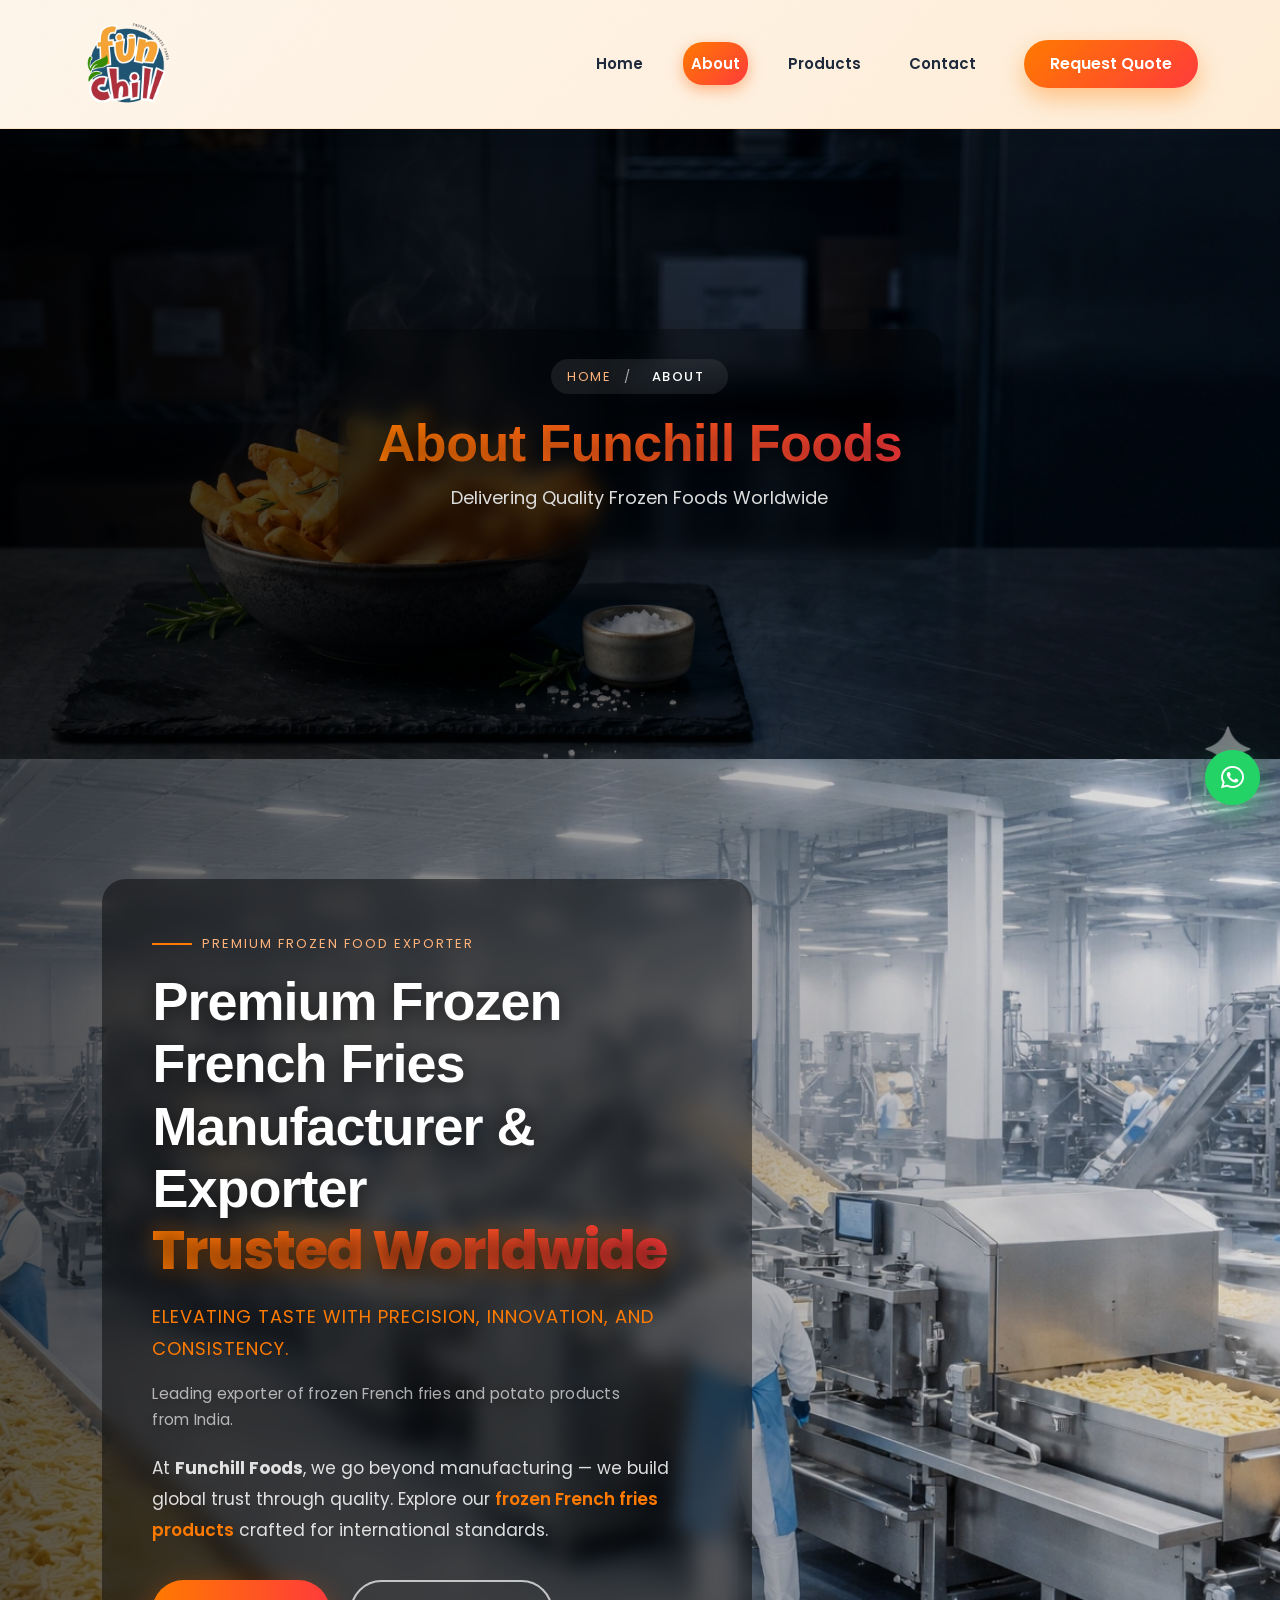
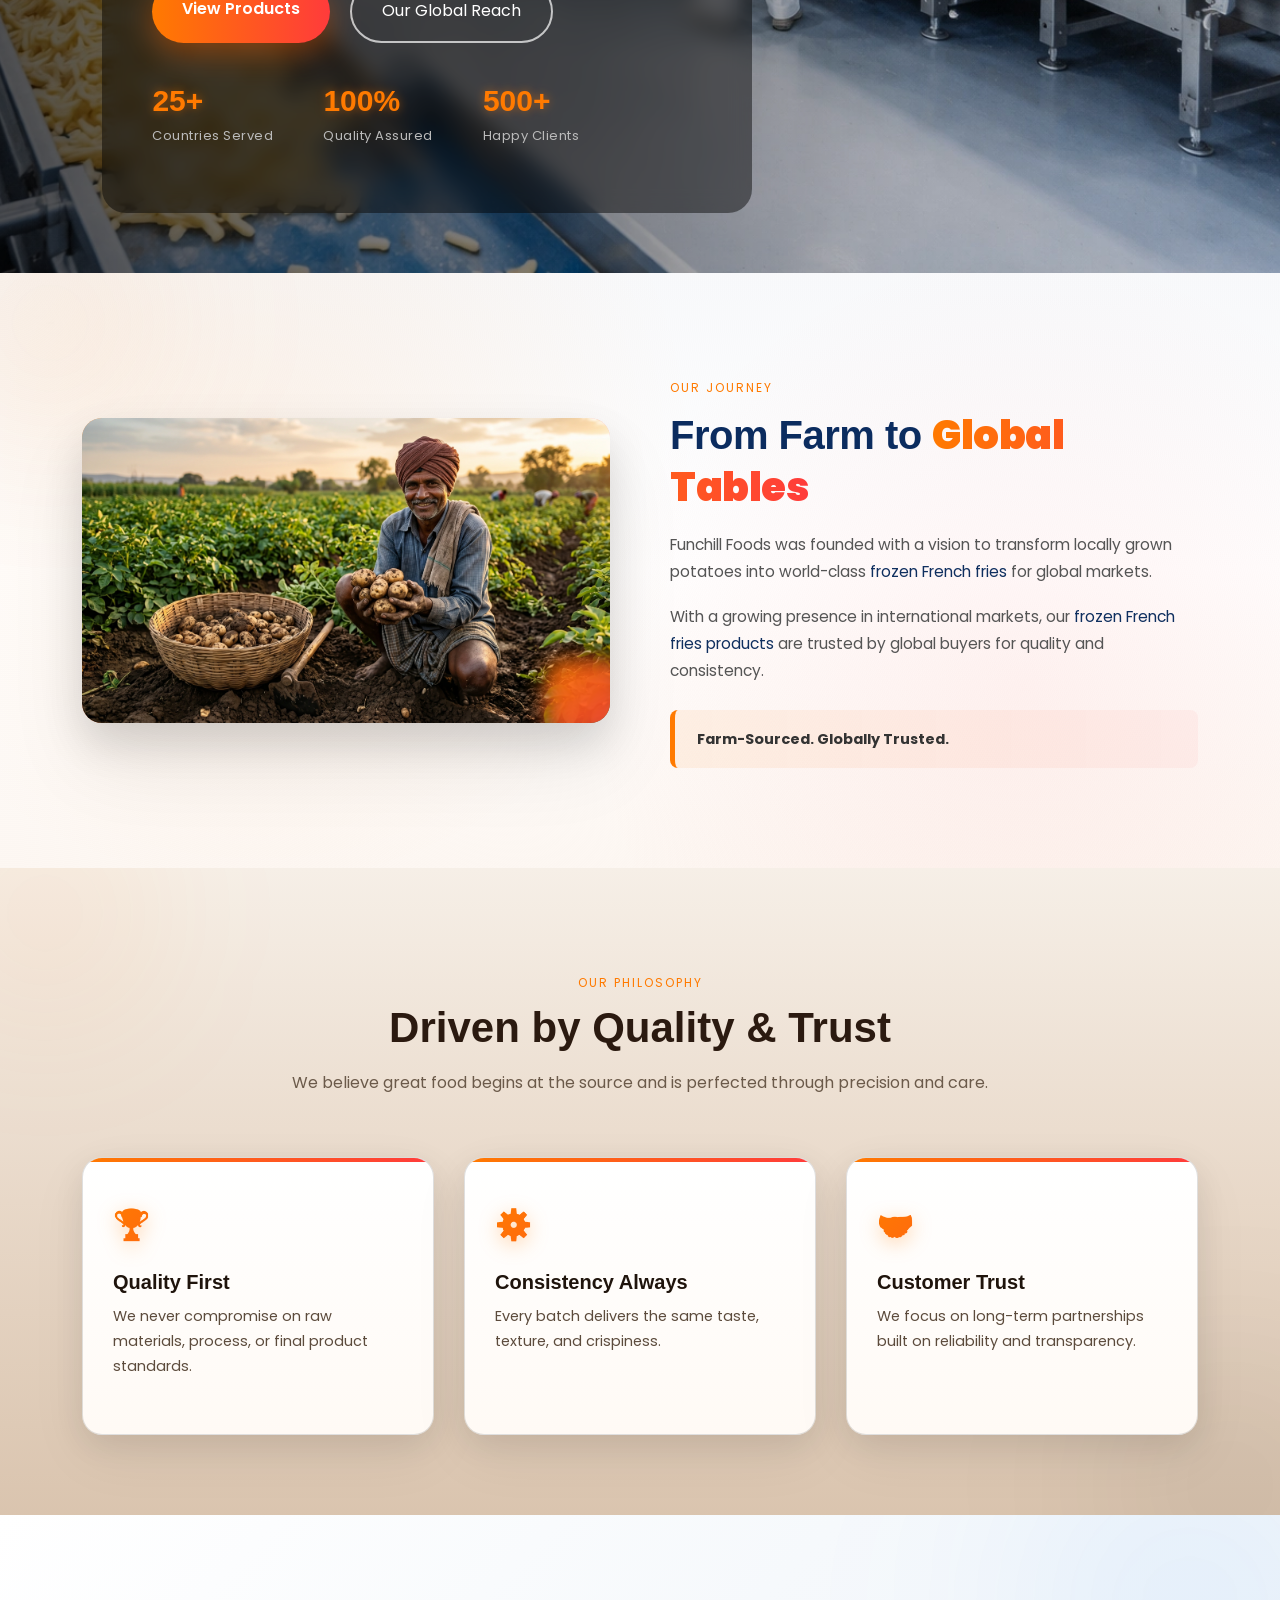
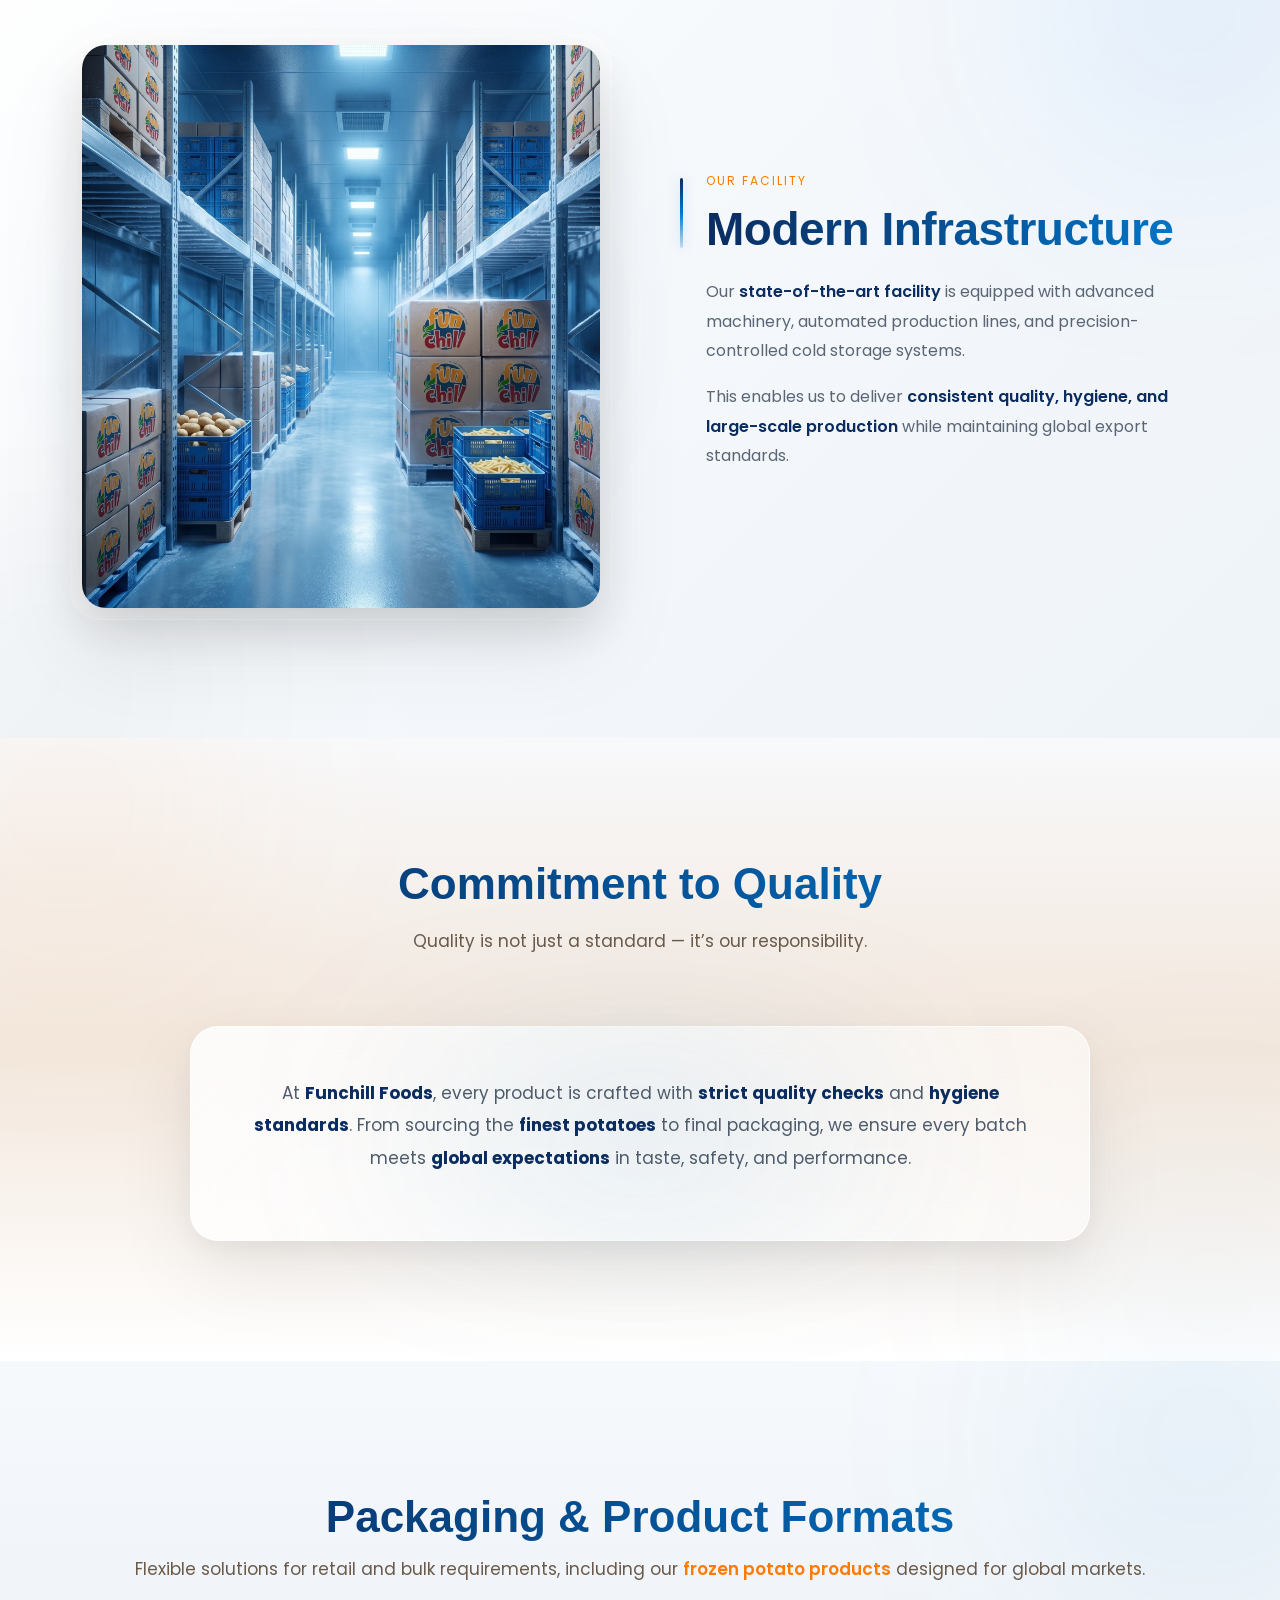
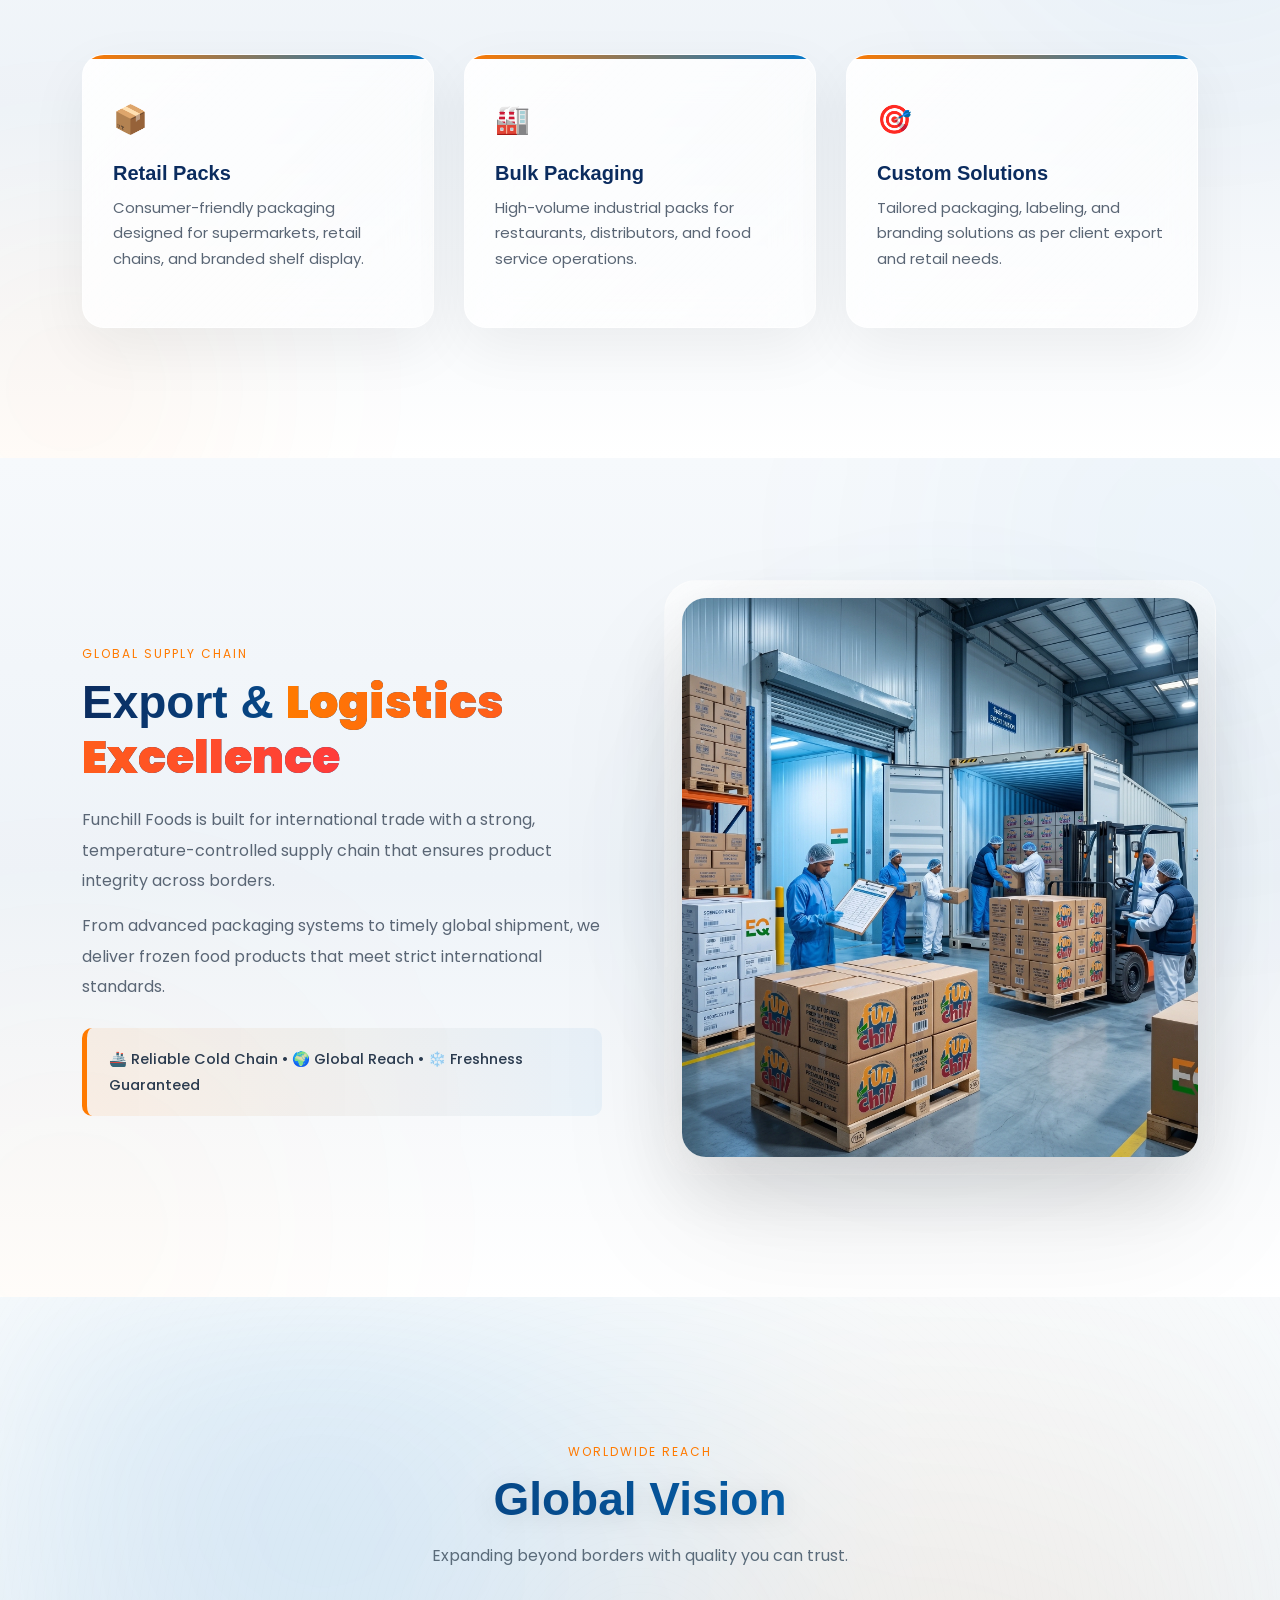
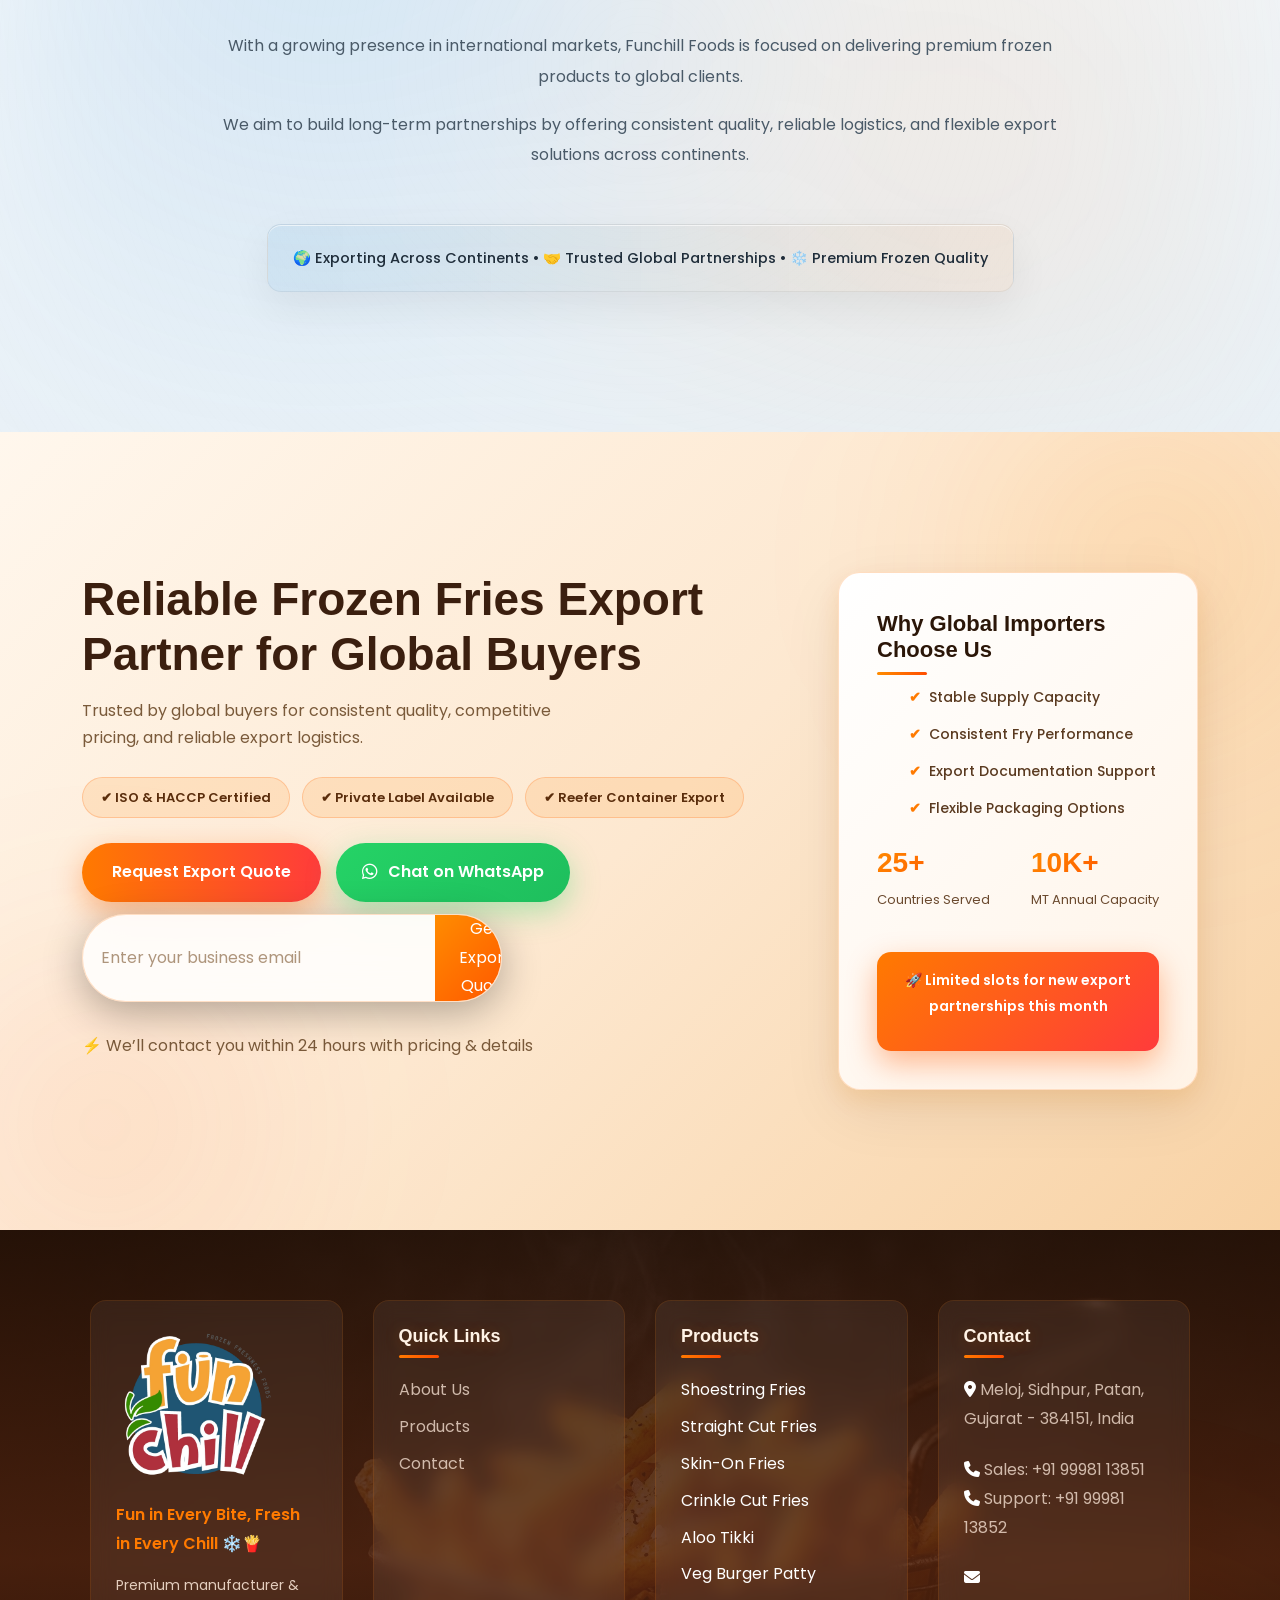
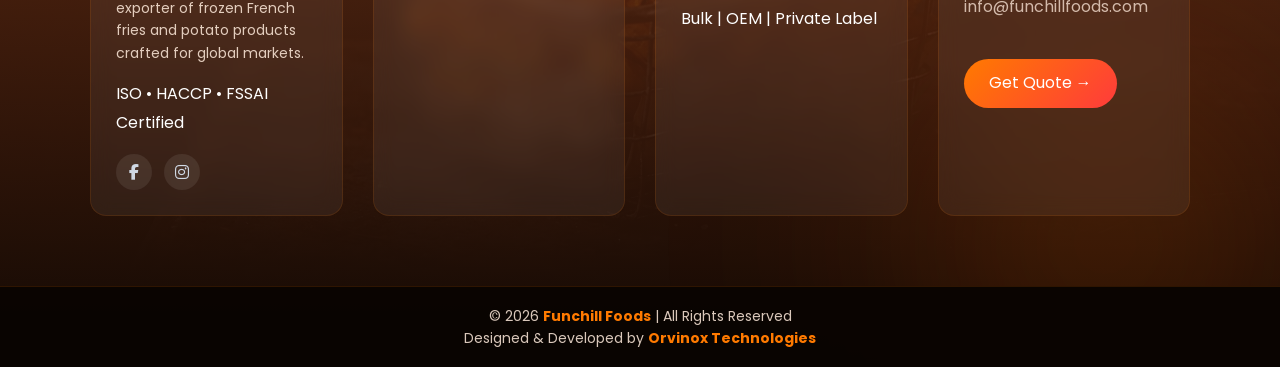
==== commit 05b44c0f: "Update website files" ====
--- a/about.html
+++ b/about.html
@@ -22,12 +22,17 @@
 
     <!-- Theme -->
     <meta name="theme-color" content="#0f172a" />
-
+    <meta http-equiv="X-UA-Compatible" content="IE=edge" />
+    <meta name="format-detection" content="telephone=no" />
     <!-- Canonical (IMPORTANT: About Page URL) -->
     <link rel="canonical" href="https://www.funchillfoods.com/about.html" />
-
+    <meta
+      http-equiv="Content-Security-Policy"
+      content="upgrade-insecure-requests"
+    />
     <!-- Favicon -->
-    <link rel="icon" href="img/favicon.ico" />
+    <link rel="icon" type="image/x-icon" href="img/favicon.ico" />
+    <link rel="shortcut icon" href="/img/favicon.ico" type="image/x-icon" />
     <link rel="apple-touch-icon" href="img/apple-touch-icon.png" />
     <!-- Performance -->
     <link rel="preconnect" href="https://fonts.googleapis.com" />
@@ -38,11 +43,28 @@
       href="https://fonts.googleapis.com/css2?family=Poppins:wght@300;400;500;600;700&family=Playfair+Display:wght@600;700&display=swap"
       rel="stylesheet"
     />
+    <link rel="dns-prefetch" href="//fonts.googleapis.com" />
+    <link rel="dns-prefetch" href="//fonts.gstatic.com" />
+    <link rel="preconnect" href="https://cdnjs.cloudflare.com" />
+    <link rel="preconnect" href="https://unpkg.com" />
+    <link rel="preconnect" href="https://cdn.jsdelivr.net" />
 
     <!-- CSS -->
     <link href="css/bootstrap.min.css" rel="stylesheet" />
     <link href="css/style.css" rel="stylesheet" />
     <link href="css/about.css" rel="stylesheet" />
+    <link
+      rel="preload"
+      as="image"
+      href="img/header-1.webp"
+      fetchpriority="high"
+    />
+    <link
+      rel="preload"
+      as="image"
+      href="img/about1.webp"
+      fetchpriority="high"
+    />
 
     <!-- Icons -->
     <link
@@ -68,7 +90,7 @@
     />
     <meta
       property="og:image"
-      content="https://www.funchillfoods.com/img/about-banner.webp"
+      content="https://www.funchillfoods.com/img/about1.webp"
     />
     <meta
       property="og:url"
@@ -86,7 +108,7 @@
     />
     <meta
       name="twitter:image"
-      content="https://www.funchillfoods.com/img/about-banner.webp"
+      content="https://www.funchillfoods.com/img/about1.webp"
     />
 
     <!-- Structured Data (SEO Boost) -->
@@ -122,10 +144,27 @@
         "url": "https://www.funchillfoods.com"
       }
     </script>
+    <script type="application/ld+json">
+      {
+        "@context": "https://schema.org",
+        "@type": "AboutPage",
+        "name": "About Funchill Foods",
+        "url": "https://www.funchillfoods.com/about.html",
+        "description": "Learn about Funchill Foods, premium frozen French fries manufacturer and exporter from India."
+      }
+    </script>
   </head>
   <body>
+    <!-- ================= PAGE LOADER ================= -->
+    <div id="pageLoader">
+      <div class="loader-wrapper">
+        <div class="loader-ring"></div>
+
+        <img src="img/logo.webp" alt="Funchill Foods" class="loader-logo" />
+      </div>
+    </div>
     <!-- NAVBAR -->
-    <nav class="navbar navbar-expand-lg custom-navbar">
+    <nav class="navbar navbar-expand-lg custom-navbar navbar-dark">
       <div class="container">
         <!-- LOGO -->
         <a class="navbar-brand d-flex align-items-center" href="index.html">
@@ -146,13 +185,13 @@
         <div class="collapse navbar-collapse d-none d-lg-flex" id="nav">
           <ul class="navbar-nav ms-auto align-items-center">
             <li class="nav-item">
-              <a class="nav-link " href="index.html">Home</a>
+              <a class="nav-link" href="index.html">Home</a>
             </li>
             <li class="nav-item">
               <a class="nav-link active" href="about.html">About</a>
             </li>
             <li class="nav-item">
-              <a class="nav-link " href="product.html">Products</a>
+              <a class="nav-link" href="product.html">Products</a>
             </li>
             <li class="nav-item">
               <a class="nav-link" href="contact.html">Contact</a>
@@ -178,7 +217,7 @@
       <div class="offcanvas-body">
         <ul class="navbar-nav">
           <li class="nav-item">
-            <a class="nav-link " href="index.html">Home</a>
+            <a class="nav-link" href="index.html">Home</a>
           </li>
           <li class="nav-item">
             <a class="nav-link active" href="about.html">About</a>
@@ -191,7 +230,12 @@
           </li>
         </ul>
 
-        <a href="contact.html" class="btn-quote mt-3">Request Quote</a>
+        <a
+          href="contact.html"
+          class="btn-quote mt-3"
+          aria-label="Request quote from Funchill Foods"
+          >Request Quote</a
+        >
       </div>
     </div>
 
@@ -212,7 +256,7 @@
         </div>
 
         <!-- Title -->
-        <h2>About Funchill Food</h2>
+        <h2>About Funchill Foods</h2>
 
         <!-- Subtitle -->
         <p>Delivering Quality Frozen Foods Worldwide</p>
@@ -254,8 +298,15 @@
 
         <!-- BUTTONS -->
         <div class="about-actions">
-          <a href="product.html" class="btn-primary">View Products</a>
-          <a href="contact.html" class="btn-outline">Our Global Reach</a>
+          <a href="product.html" class="btn-primary" aria-label="View Products"
+            >View Products</a
+          >
+          <a
+            href="contact.html"
+            class="btn-outline"
+            aria-label="Our Global Reach"
+            >Our Global Reach</a
+          >
         </div>
 
         <!-- STATS -->
@@ -283,7 +334,11 @@
           <!-- IMAGE SIDE -->
           <div class="s-image">
             <div class="img-wrap">
-              <img src="img/story.webp" alt="Our Story" loading="lazy" />
+              <img
+                src="img/story.webp"
+                alt="Funchill Foods frozen French fries manufacturing journey"
+                loading="lazy"
+              />
               <div class="accent"></div>
             </div>
           </div>
@@ -365,7 +420,11 @@
       <div class="container">
         <div class="grid-2 reverse">
           <div class="section-img">
-            <img src="img/infra.webp" alt="Infrastructure" loading="lazy" />
+            <img
+              src="img/infra.webp"
+              alt="Modern frozen food manufacturing infrastructure"
+              loading="lazy"
+            />
           </div>
 
           <div class="text">
@@ -481,7 +540,11 @@
           </div>
 
           <div class="section-img">
-            <img src="img/export.webp" alt="Export Logistics" loading="lazy" />
+            <img
+              src="img/export.webp"
+              alt="Frozen food export logistics and cold chain supply"
+              loading="lazy"
+            />
           </div>
         </div>
       </div>
@@ -543,7 +606,10 @@
 
             <!-- CTA BUTTONS -->
             <div class="cta-buttons">
-              <a href="contact.html" class="btn-primary"
+              <a
+                href="contact.html"
+                class="btn-primary"
+                aria-label="Request export quote from Funchill Foods"
                 >Request Export Quote</a
               >
 
@@ -557,7 +623,6 @@
               </a>
             </div>
 
-            <!-- QUICK INTERACTION FORM -->
             <!-- QUICK INTERACTION FORM -->
             <form action="contact.html" method="GET" class="cta-form advanced">
               <!-- Email Input -->
@@ -623,7 +688,6 @@
             src="img/logo.webp"
             class="footer-logo"
             alt="Funchill Foods Logo"
-            loading="lazy"
           />
 
           <p class="footer-tagline">
@@ -649,9 +713,7 @@
             >
               <i class="fab fa-instagram"></i>
             </a>
-            <a href="#" aria-label="Funchill Foods on LinkedIn">
-              <i class="fab fa-linkedin-in"></i>
-            </a>
+            
           </div>
         </div>
 
@@ -719,14 +781,14 @@
       </div>
 
       <div class="footer-bottom">
-        © 2026 <strong>Funchill Foods LLP</strong> | All Rights Reserved
+        © 2026 <strong>Funchill Foods</strong> | All Rights Reserved
         <br />
         Designed & Developed by <strong>Orvinox Technologies</strong>
       </div>
     </footer>
     <!-- WHATSAPP BUTTON -->
     <a
-      href="https://wa.me/919998113851"
+      href="https://wa.me/919998113851?text=Hello%20Funchill%20Foods,%0A%0AI%20am%20interested%20in%20your%20premium%20frozen%20French%20fries%20and%20potato%20product%20range.%20Please%20share%20your%20product%20catalog,%20packaging%20options,%20pricing,%20and%20export%20details.%0A%0ALooking%20forward%20to%20your%20response.%0A%0AThank%20you."
       target="_blank"
       rel="noopener noreferrer"
       class="whatsapp-float"
@@ -768,10 +830,13 @@
       <i class="fas fa-arrow-up"></i>
     </div>
     <!-- JS -->
-    <script src="https://cdn.jsdelivr.net/npm/bootstrap@5.3.3/dist/js/bootstrap.bundle.min.js"></script>
-    <script src="https://unpkg.com/aos@2.3.4/dist/aos.js"></script>
-    <script src="js/script.js"></script>
-
+    <script
+      defer
+      src="https://cdn.jsdelivr.net/npm/bootstrap@5.3.3/dist/js/bootstrap.bundle.min.js"
+    ></script>
+
+    <script defer src="https://unpkg.com/aos@2.3.4/dist/aos.js"></script>
+    <script defer src="js/script.js"></script>
     <script>
       AOS.init({
         duration: 1000,
--- a/css/style.css
+++ b/css/style.css
@@ -1521,4 +1521,85 @@
     bottom: 20px;
     right: 15px;
   }
+}
+
+/* ================= PREMIUM PAGE LOADER ================= */
+
+#pageLoader {
+  position: fixed;
+  inset: 0;
+  width: 100%;
+  height: 100%;
+  background: #081120;
+  display: flex;
+  align-items: center;
+  justify-content: center;
+  z-index: 999999;
+  transition: opacity 0.6s ease, visibility 0.6s ease;
+}
+
+/* Hide State */
+#pageLoader.hide {
+  opacity: 0;
+  visibility: hidden;
+}
+
+/* Wrapper */
+.loader-wrapper {
+  position: relative;
+  width: 140px;
+  height: 140px;
+  display: flex;
+  align-items: center;
+  justify-content: center;
+}
+
+/* Logo */
+.loader-logo {
+  width: 75px;
+  height: auto;
+  z-index: 2;
+  animation: pulseLogo 2s infinite ease-in-out;
+}
+
+/* Ring */
+.loader-ring {
+  position: absolute;
+  width: 130px;
+  height: 130px;
+  border-radius: 50%;
+  border: 4px solid rgba(255, 255, 255, 0.08);
+  border-top: 4px solid #ff7a00;
+  border-right: 4px solid #ff3c00;
+  animation: spin 1s linear infinite;
+}
+
+/* Spin */
+@keyframes spin {
+  100% {
+    transform: rotate(360deg);
+  }
+}
+
+/* Pulse */
+@keyframes pulseLogo {
+  0%,
+  100% {
+    transform: scale(1);
+    opacity: 1;
+  }
+
+  50% {
+    transform: scale(1.08);
+    opacity: 0.85;
+  }
+}
+.loader-wrapper::before {
+  content: "";
+  position: absolute;
+  width: 90px;
+  height: 90px;
+  background: rgba(255, 122, 0, 0.25);
+  filter: blur(30px);
+  border-radius: 50%;
 }
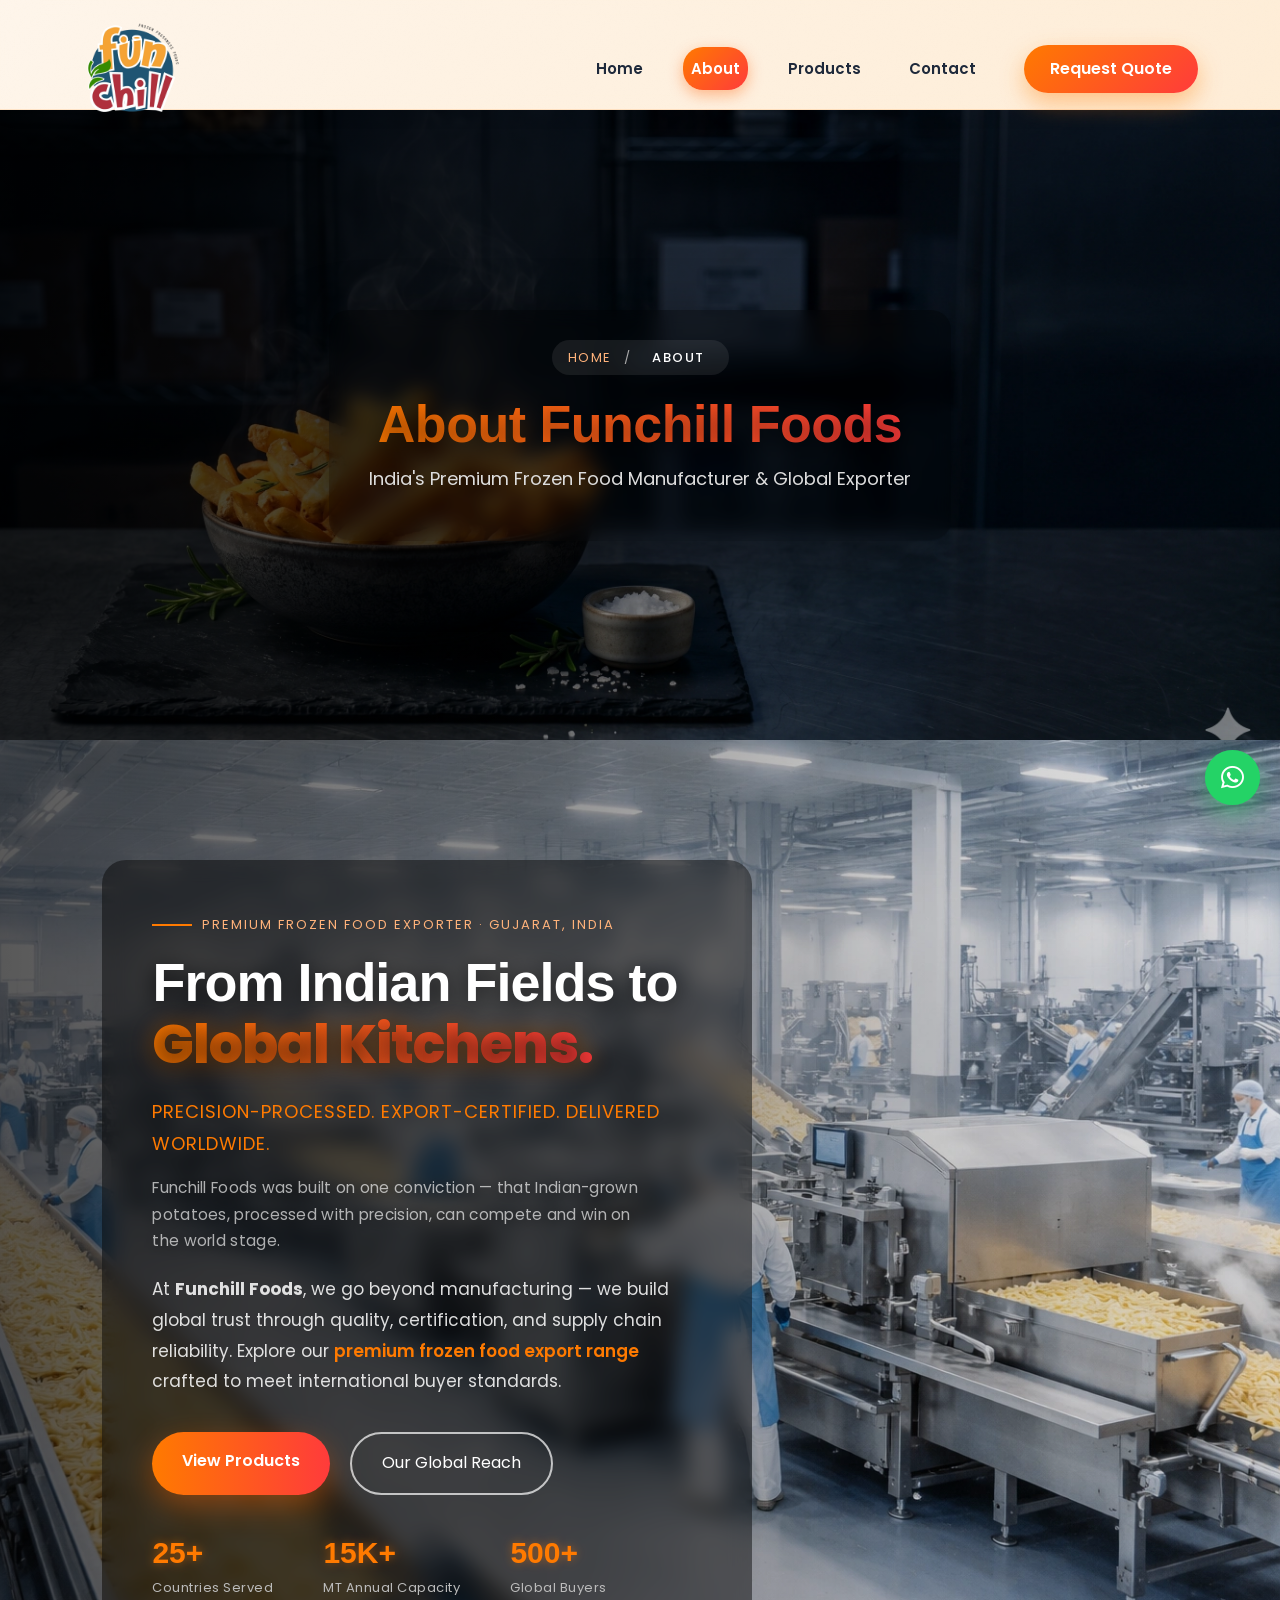
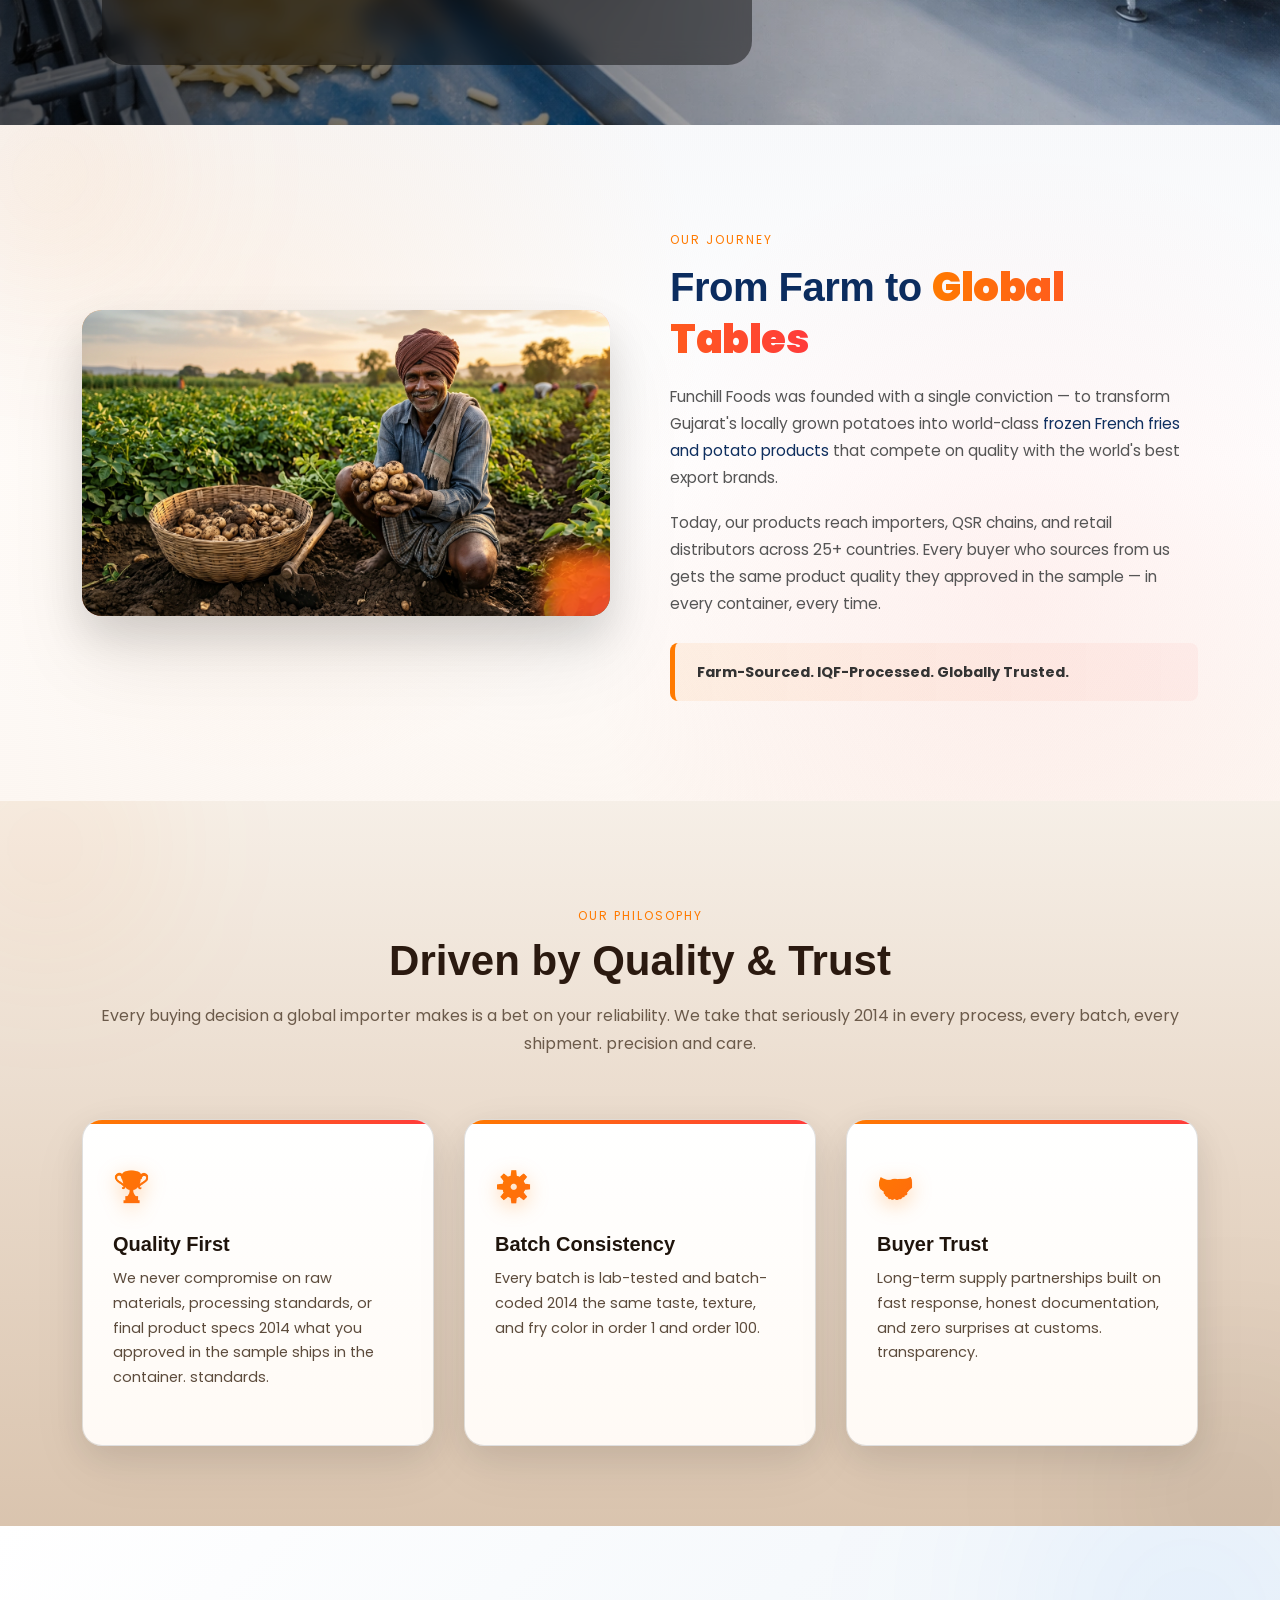
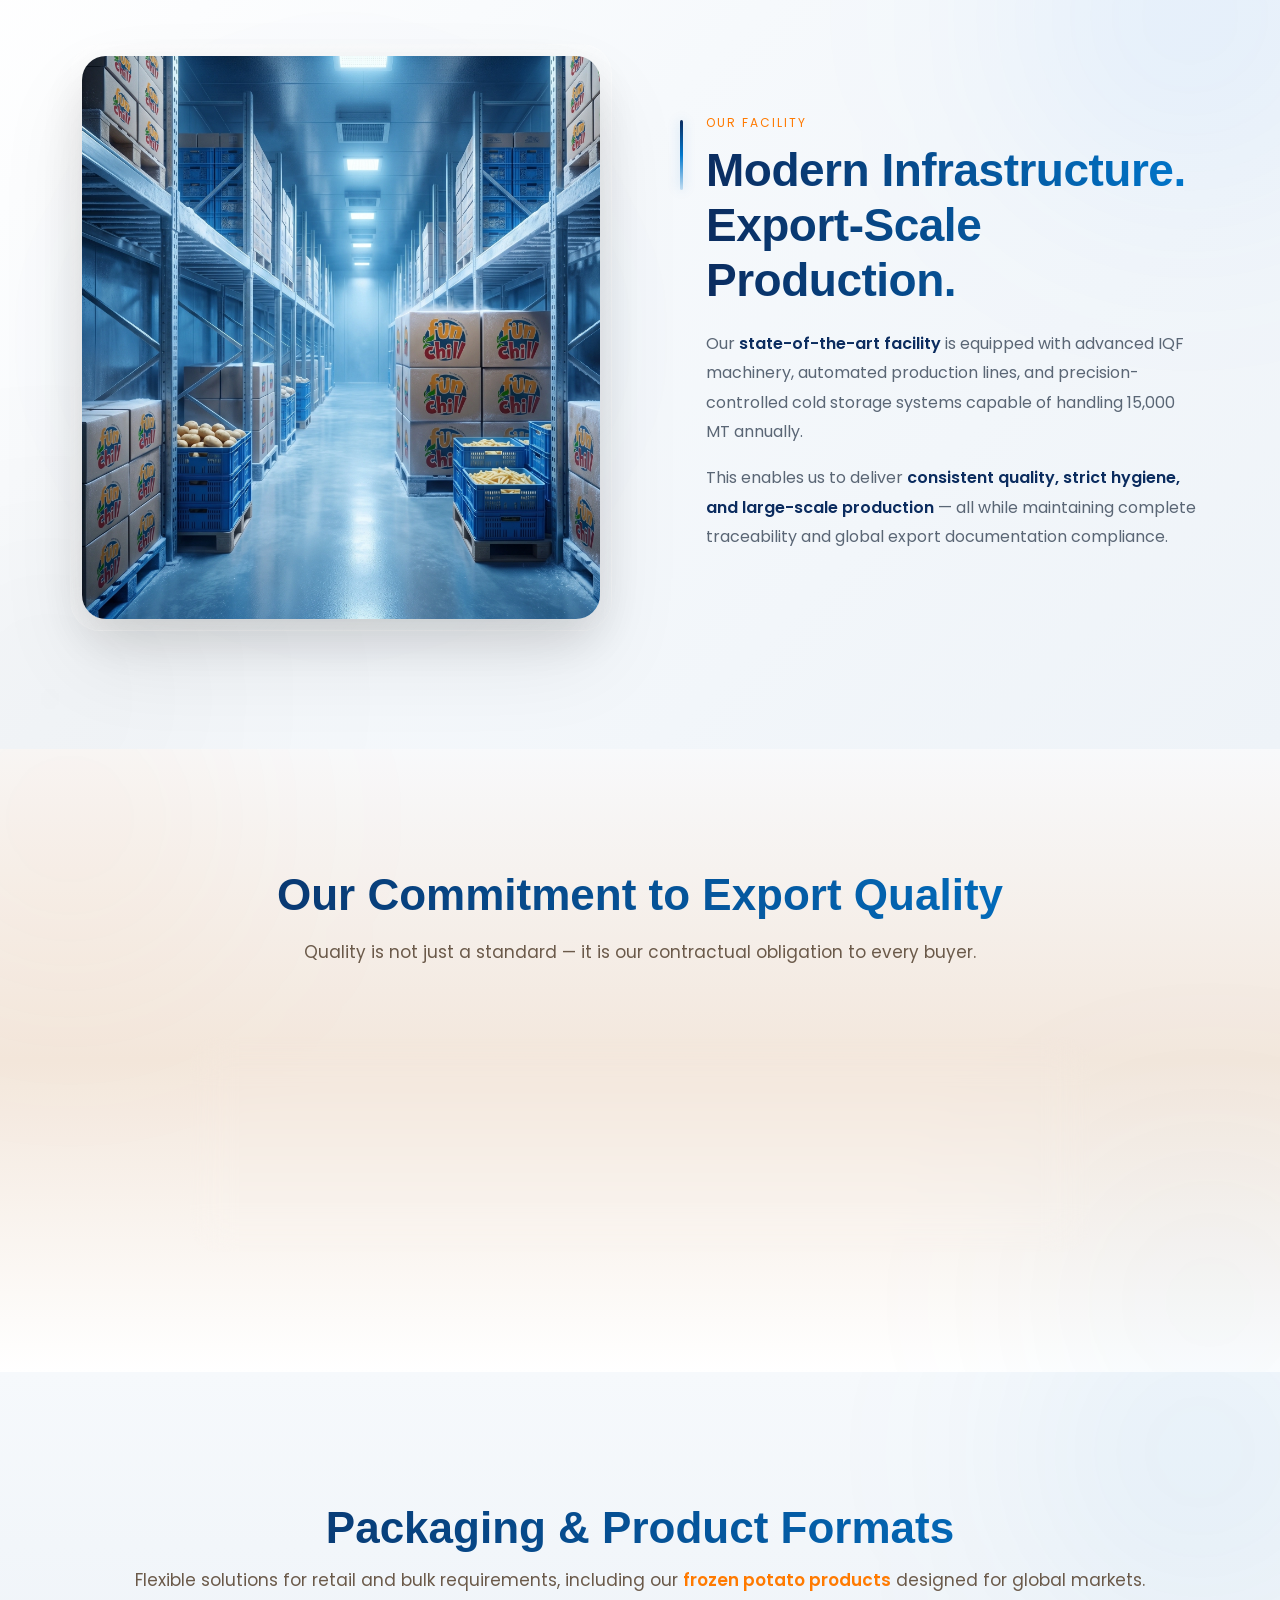
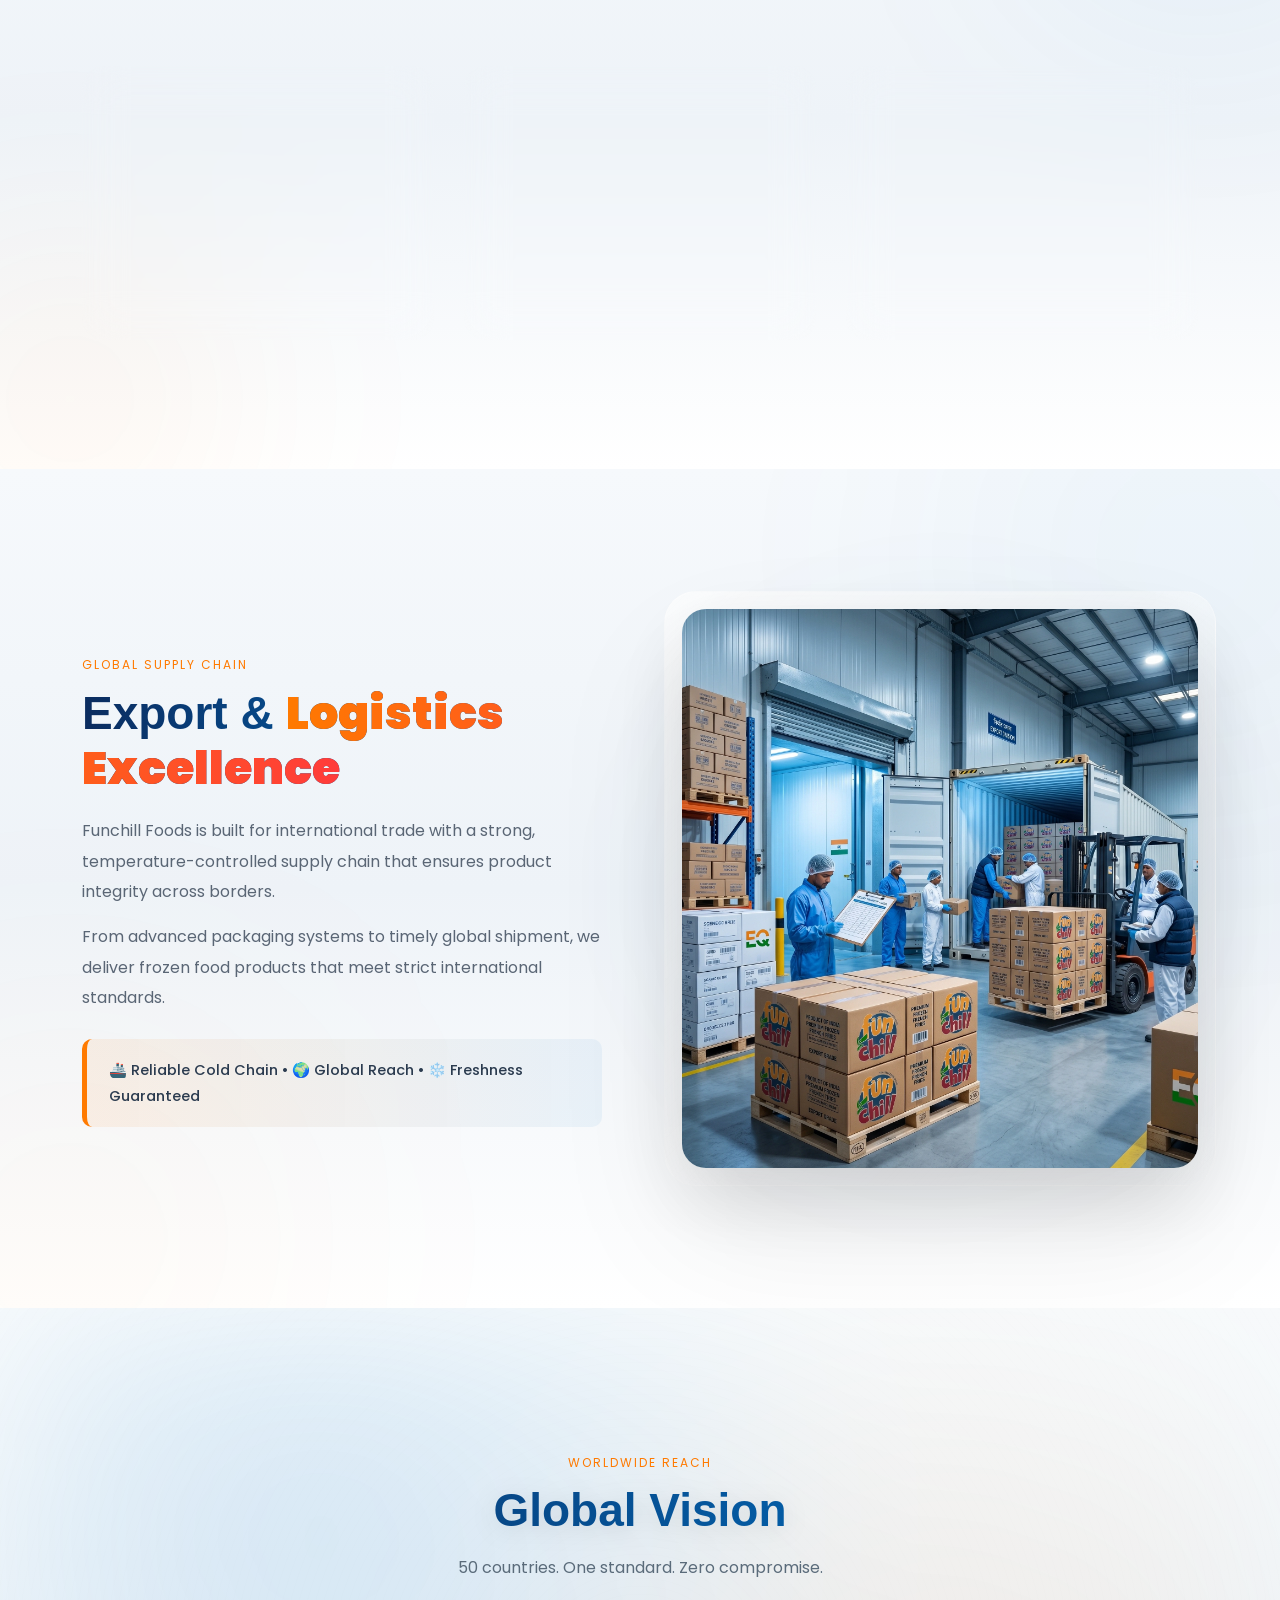
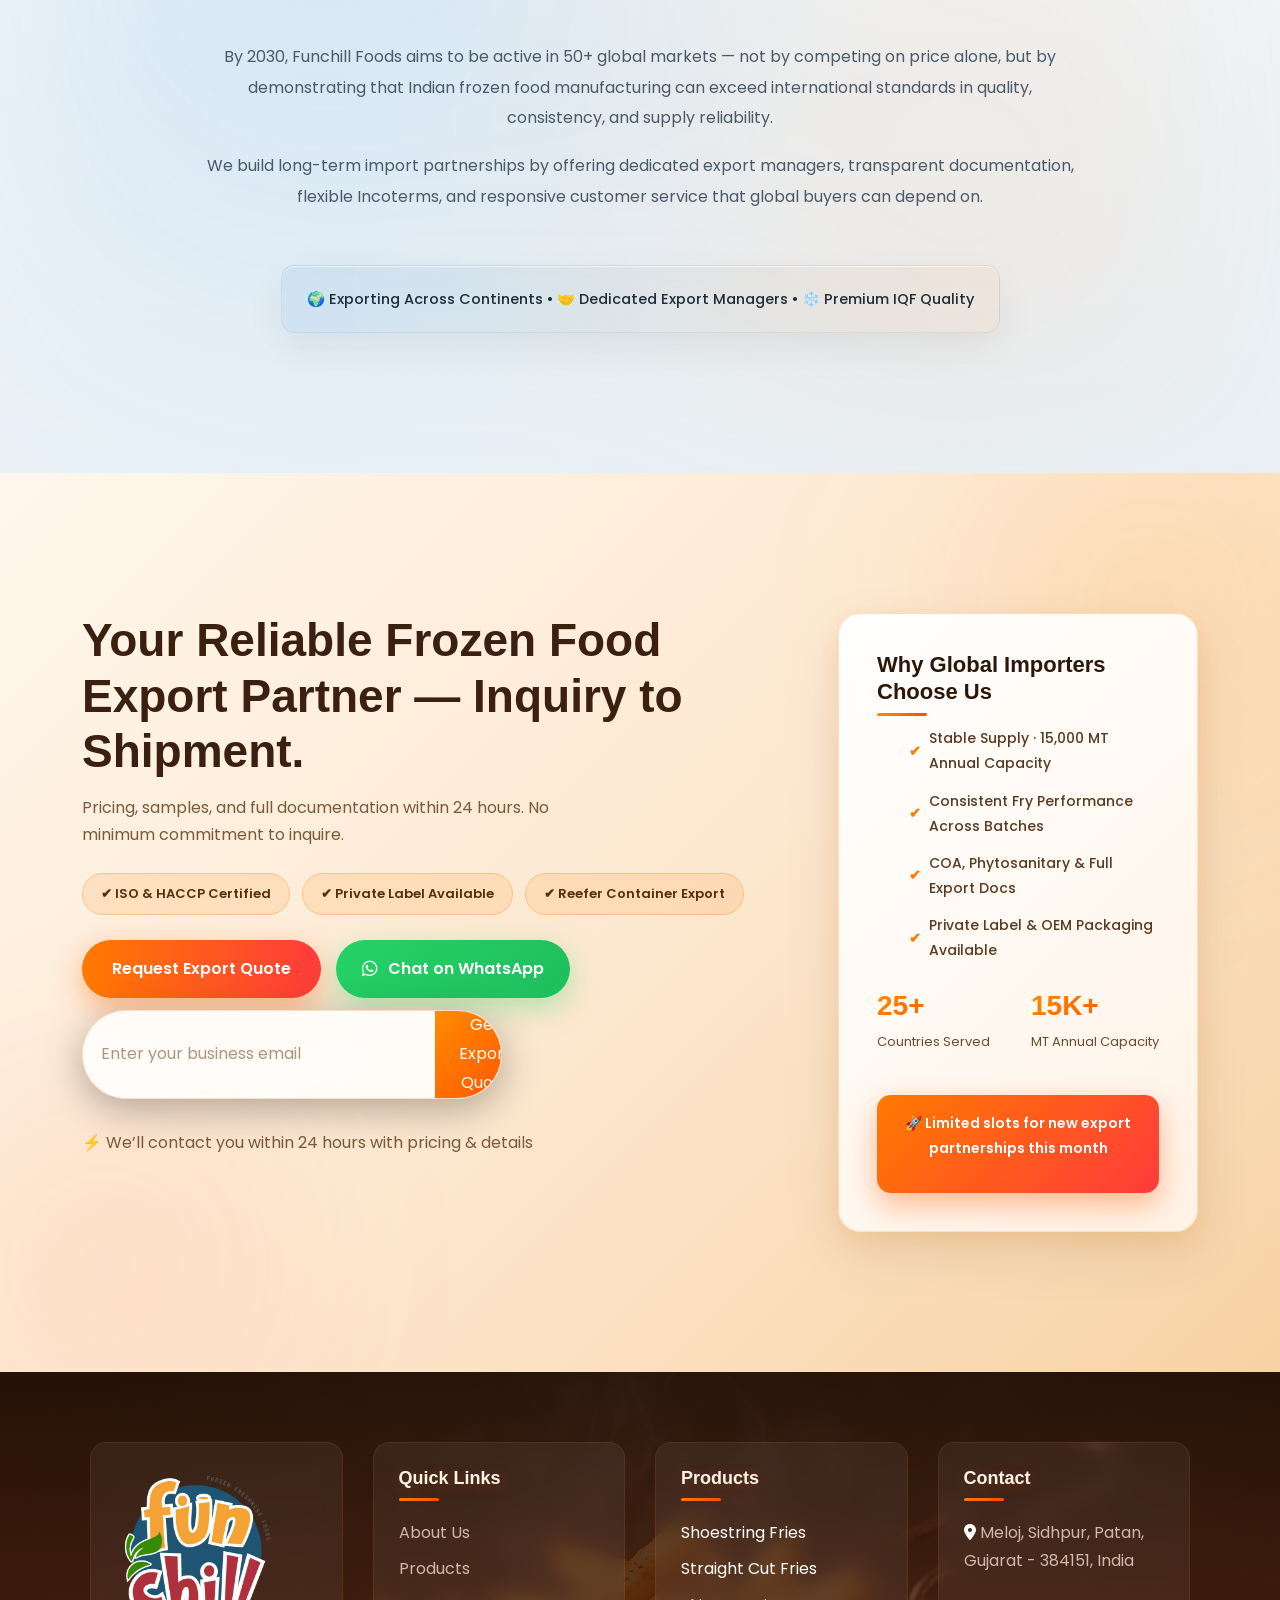
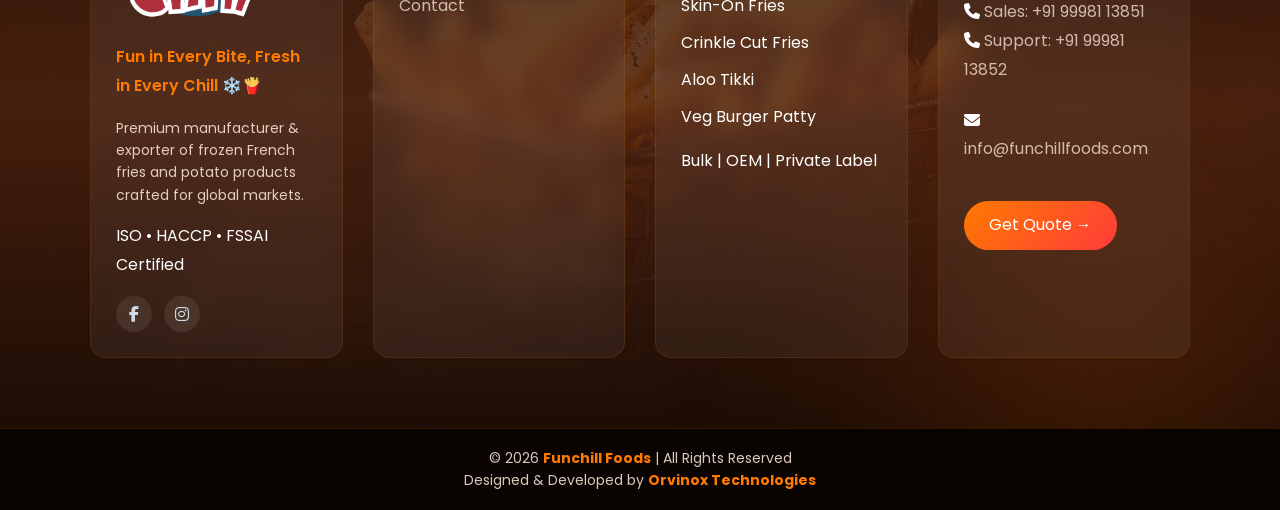
==== commit 21be186a: "Add pdf" ====
--- a/about.html
+++ b/about.html
@@ -259,7 +259,7 @@
         <h2>About Funchill Foods</h2>
 
         <!-- Subtitle -->
-        <p>Delivering Quality Frozen Foods Worldwide</p>
+        <p>India's Premium Frozen Food Manufacturer & Global Exporter</p>
       </div>
     </section>
 
@@ -269,31 +269,29 @@
 
       <div class="about-content">
         <!-- SMALL LABEL (replaces extra tagline) -->
-        <p class="label">Premium Frozen Food Exporter</p>
+        <p class="label">Premium Frozen Food Exporter · Gujarat, India</p>
 
         <!-- MAIN HEADING -->
         <h1>
-          Premium Frozen French Fries Manufacturer & Exporter <br />
-          <span>Trusted Worldwide</span>
+          From Indian Fields to <br />
+          <span>Global Kitchens.</span>
         </h1>
 
         <!-- SINGLE STRONG TAGLINE -->
         <p class="tagline">
-          Elevating taste with precision, innovation, and consistency.
+          Precision-processed. Export-certified. Delivered worldwide.
         </p>
         <p class="subline">
-          Leading exporter of frozen French fries and potato products from
-          India.
+          Funchill Foods was built on one conviction — that Indian-grown potatoes, processed with precision, can compete and win on the world stage.
         </p>
 
         <!-- DESCRIPTION -->
         <p class="desc">
-          At <strong>Funchill Foods</strong>, we go beyond manufacturing — we
-          build global trust through quality. Explore our
+          At <strong>Funchill Foods</strong>, we go beyond manufacturing — we build global trust through quality, certification, and supply chain reliability. Explore our
           <a href="product.html" title="Frozen French Fries Products"
-            >frozen French fries products</a
+            >premium frozen food export range</a
           >
-          crafted for international standards.
+          crafted to meet international buyer standards.
         </p>
 
         <!-- BUTTONS -->
@@ -316,12 +314,12 @@
             <p>Countries Served</p>
           </div>
           <div>
-            <h3>100%</h3>
-            <p>Quality Assured</p>
+            <h3>15K+</h3>
+            <p>MT Annual Capacity</p>
           </div>
           <div>
             <h3>500+</h3>
-            <p>Happy Clients</p>
+            <p>Global Buyers</p>
           </div>
         </div>
       </div>
@@ -350,25 +348,20 @@
             <h2>From Farm to <span>Global Tables</span></h2>
 
             <p>
-              Funchill Foods was founded with a vision to transform locally
-              grown potatoes into world-class
+              Funchill Foods was founded with a single conviction — to transform Gujarat's locally grown potatoes into world-class
               <a href="product.html" title="Frozen French Fries"
-                >frozen French fries</a
+                >frozen French fries and potato products</a
               >
-              for global markets.
-            </p>
-
-            <p>
-              With a growing presence in international markets, our
-              <a href="product.html" title="Frozen French Fries Products"
-                >frozen French fries products</a
-              >
-              are trusted by global buyers for quality and consistency.
+              that compete on quality with the world's best export brands.
+            </p>
+
+            <p>
+              Today, our products reach importers, QSR chains, and retail distributors across 25+ countries. Every buyer who sources from us gets the same product quality they approved in the sample — in every container, every time.
             </p>
 
             <!-- Highlight box -->
             <div class="highlight-box">
-              <strong>Farm-Sourced. Globally Trusted.</strong>
+              <strong>Farm-Sourced. IQF-Processed. Globally Trusted.</strong>
             </div>
           </div>
         </div>
@@ -382,7 +375,7 @@
           <span class="section-label">Our Philosophy</span>
           <h2>Driven by Quality & Trust</h2>
           <p class="subtext">
-            We believe great food begins at the source and is perfected through
+            Every buying decision a global importer makes is a bet on your reliability. We take that seriously 2014 in every process, every batch, every shipment.
             precision and care.
           </p>
         </div>
@@ -392,22 +385,22 @@
             <div class="icon">🏆</div>
             <h3>Quality First</h3>
             <p>
-              We never compromise on raw materials, process, or final product
+              We never compromise on raw materials, processing standards, or final product specs 2014 what you approved in the sample ships in the container.
               standards.
             </p>
           </div>
 
           <div class="card">
             <div class="icon">⚙️</div>
-            <h3>Consistency Always</h3>
-            <p>Every batch delivers the same taste, texture, and crispiness.</p>
+            <h3>Batch Consistency</h3>
+            <p>Every batch is lab-tested and batch-coded 2014 the same taste, texture, and fry color in order 1 and order 100.</p>
           </div>
 
           <div class="card">
             <div class="icon">🤝</div>
-            <h3>Customer Trust</h3>
-            <p>
-              We focus on long-term partnerships built on reliability and
+            <h3>Buyer Trust</h3>
+            <p>
+              Long-term supply partnerships built on fast response, honest documentation, and zero surprises at customs.
               transparency.
             </p>
           </div>
@@ -429,20 +422,16 @@
 
           <div class="text">
             <span class="section-label">OUR FACILITY</span>
-            <h2>Modern Infrastructure</h2>
-
-            <p>
-              Our <strong>state-of-the-art facility</strong> is equipped with
-              advanced machinery, automated production lines, and
-              precision-controlled cold storage systems.
+            <h2>Modern Infrastructure. Export-Scale Production.</h2>
+
+            <p>
+              Our <strong>state-of-the-art facility</strong> is equipped with advanced IQF machinery, automated production lines, and precision-controlled cold storage systems capable of handling 15,000 MT annually.
             </p>
 
             <p>
               This enables us to deliver
-              <strong
-                >consistent quality, hygiene, and large-scale production</strong
-              >
-              while maintaining global export standards.
+              <strong>consistent quality, strict hygiene, and large-scale production</strong>
+              — all while maintaining complete traceability and global export documentation compliance.
             </p>
           </div>
         </div>
@@ -453,8 +442,8 @@
     <section class="quality-section">
       <div class="container">
         <div class="quality-header">
-          <h2>Commitment to Quality</h2>
-          <p>Quality is not just a standard — it’s our responsibility.</p>
+          <h2>Our Commitment to Export Quality</h2>
+          <p>Quality is not just a standard — it is our contractual obligation to every buyer.</p>
         </div>
 
         <div class="quality-card">
@@ -558,27 +547,22 @@
           <h2>Global Vision</h2>
 
           <p class="subtext">
-            Expanding beyond borders with quality you can trust.
+            50 countries. One standard. Zero compromise.
           </p>
         </div>
 
         <div class="global-content">
           <div class="wide-text">
             <p>
-              With a growing presence in international markets, Funchill Foods
-              is focused on delivering premium frozen products to global
-              clients.
-            </p>
-
-            <p>
-              We aim to build long-term partnerships by offering consistent
-              quality, reliable logistics, and flexible export solutions across
-              continents.
+              By 2030, Funchill Foods aims to be active in 50+ global markets — not by competing on price alone, but by demonstrating that Indian frozen food manufacturing can exceed international standards in quality, consistency, and supply reliability.
+            </p>
+
+            <p>
+              We build long-term import partnerships by offering dedicated export managers, transparent documentation, flexible Incoterms, and responsive customer service that global buyers can depend on.
             </p>
 
             <div class="global-highlight">
-              🌍 Exporting Across Continents • 🤝 Trusted Global Partnerships •
-              ❄️ Premium Frozen Quality
+              🌍 Exporting Across Continents • 🤝 Dedicated Export Managers • ❄️ Premium IQF Quality
             </div>
           </div>
         </div>
@@ -590,11 +574,11 @@
         <div class="cta-box">
           <!-- LEFT CONTENT -->
           <div class="cta-content">
-            <h2>Reliable Frozen Fries Export Partner for Global Buyers</h2>
+            <h2>Your Reliable Frozen Food Export Partner — Inquiry to Shipment.</h2>
 
             <p class="cta-sub">
-              Trusted by global buyers for consistent quality, competitive
-              pricing, and reliable export logistics.
+              
+              Pricing, samples, and full documentation within 24 hours. No minimum commitment to inquire.
             </p>
 
             <!-- TRUST POINTS -->
@@ -649,10 +633,10 @@
           <div class="cta-card">
             <h3>Why Global Importers Choose Us</h3>
             <ul class="cta-list">
-              <li>Stable Supply Capacity</li>
-              <li>Consistent Fry Performance</li>
-              <li>Export Documentation Support</li>
-              <li>Flexible Packaging Options</li>
+              <li>Stable Supply · 15,000 MT Annual Capacity</li>
+              <li>Consistent Fry Performance Across Batches</li>
+              <li>COA, Phytosanitary &amp; Full Export Docs</li>
+              <li>Private Label &amp; OEM Packaging Available</li>
             </ul>
 
             <!-- STATS -->
@@ -662,7 +646,7 @@
                 <p>Countries Served</p>
               </div>
               <div>
-                <h4>10K+</h4>
+                <h4>15K+</h4>
                 <p>MT Annual Capacity</p>
               </div>
             </div>
@@ -844,4 +828,4 @@
       });
     </script>
   </body>
-</html>
+</html>
--- a/css/style.css
+++ b/css/style.css
@@ -23,14 +23,40 @@
   color: var(--text-main);
   line-height: 1.8;
 }
+/* ================= MOBILE TOGGLE PREMIUM FIX ================= */
+
+.navbar-toggler {
+  width: 46px;
+  height: 42px;
+  border: 1.5px solid rgba(255, 122, 0, 0.75);
+  border-radius: 12px;
+  padding: 0;
+  background: linear-gradient(135deg, #ff7a00, #ff3b3b);
+  display: inline-flex;
+  align-items: center;
+  justify-content: center;
+  box-shadow: 0 8px 22px rgba(255, 122, 0, 0.35);
+}
+
+.navbar-toggler:focus {
+  outline: none;
+  box-shadow: 0 0 0 3px rgba(255, 122, 0, 0.25);
+}
 
 .navbar-toggler-icon {
-  background-image: url("data:image/svg+xml,%3csvg xmlns='http://www.w3.org/2000/svg' viewBox='0 0 30 30'%3e%3cpath stroke='rgba%280,0,0,0.9%29' stroke-width='2' d='M4 7h22M4 15h22M4 23h22'/%3e%3c/svg%3e");
+  width: 24px;
+  height: 24px;
+  background-size: 24px 24px;
+  background-image: url("data:image/svg+xml,%3csvg xmlns='http://www.w3.org/2000/svg' viewBox='0 0 30 30'%3e%3cpath stroke='rgba%28255,255,255,1%29' stroke-linecap='round' stroke-miterlimit='10' stroke-width='2.4' d='M4 7h22M4 15h22M4 23h22'/%3e%3c/svg%3e") !important;
 }
 
 /* ================= PREMIUM FOOD NAVBAR ================= */
 .custom-navbar {
-  position: sticky;
+  height: 110px;
+  /* FIXED NAVBAR HEIGHT */
+  display: flex;
+  align-items: center;
+  position: relative;
   top: 0;
   z-index: 999;
   padding: 14px 0;
@@ -64,8 +90,10 @@
 
 /* ================= LOGO ================= */
 .logo {
-  height: 90px;
-  width: auto;
+  top: 50%;
+  height: 100px;
+  /* BIGGER LOGO */
+  z-index: 10;
   transition: 0.3s;
 }
 
@@ -176,7 +204,8 @@
   display: flex;
   flex-direction: column;
   align-items: stretch;
-  gap: 10px; /* clean modern spacing */
+  gap: 10px;
+  /* clean modern spacing */
 }
 
 /* LINKS */
@@ -184,7 +213,8 @@
   display: block;
   width: 100%;
   padding: 12px 15px;
-  margin: 0; /* remove vertical margin (gap handles spacing) */
+  margin: 0;
+  /* remove vertical margin (gap handles spacing) */
   border-radius: 12px;
   font-weight: 600;
   transition: 0.3s;
@@ -206,7 +236,8 @@
   display: block;
   width: 100%;
   text-align: center;
-  margin-top: 12px; /* single spacing rule */
+  margin-top: 12px;
+  /* single spacing rule */
   padding: 12px 18px;
   border-radius: 40px;
 }
@@ -233,45 +264,37 @@
 @media (max-width: 768px) {
 
   .logo {
-    height: 60px;
-  }
-
+    height: 80px;
+  }
   .logo:hover {
     transform: none;
   }
-
   .custom-navbar {
     padding: 8px 0;
-  }
-
-  /* CLEAN TOGGLER */
-  .navbar-toggler {
-    border: none;
-    outline: none;
-    padding: 6px;
-  }
-
-  .navbar-toggler:focus {
-    box-shadow: none;
-  }
-
-  /* ICON SIZE */
+  } 
+}
+
+
+/* ===== SMALL MOBILE (≤ 480px) ===== */
+@media (max-width: 480px) {
+
+  .logo {
+    height: 70px;
+  }
+
+  .custom-navbar {
+    padding: 6px 0;
+  }
+   .navbar-toggler {
+    width: 42px;
+    height: 38px;
+    border-radius: 10px;
+  }
+
   .navbar-toggler-icon {
     width: 22px;
     height: 22px;
-  }
-}
-
-
-/* ===== SMALL MOBILE (≤ 480px) ===== */
-@media (max-width: 480px) {
-
-  .logo {
-    height: 52px;
-  }
-
-  .custom-navbar {
-    padding: 6px 0;
+    background-size: 22px 22px;
   }
 }
 
@@ -1583,6 +1606,7 @@
 
 /* Pulse */
 @keyframes pulseLogo {
+
   0%,
   100% {
     transform: scale(1);
@@ -1594,6 +1618,7 @@
     opacity: 0.85;
   }
 }
+
 .loader-wrapper::before {
   content: "";
   position: absolute;
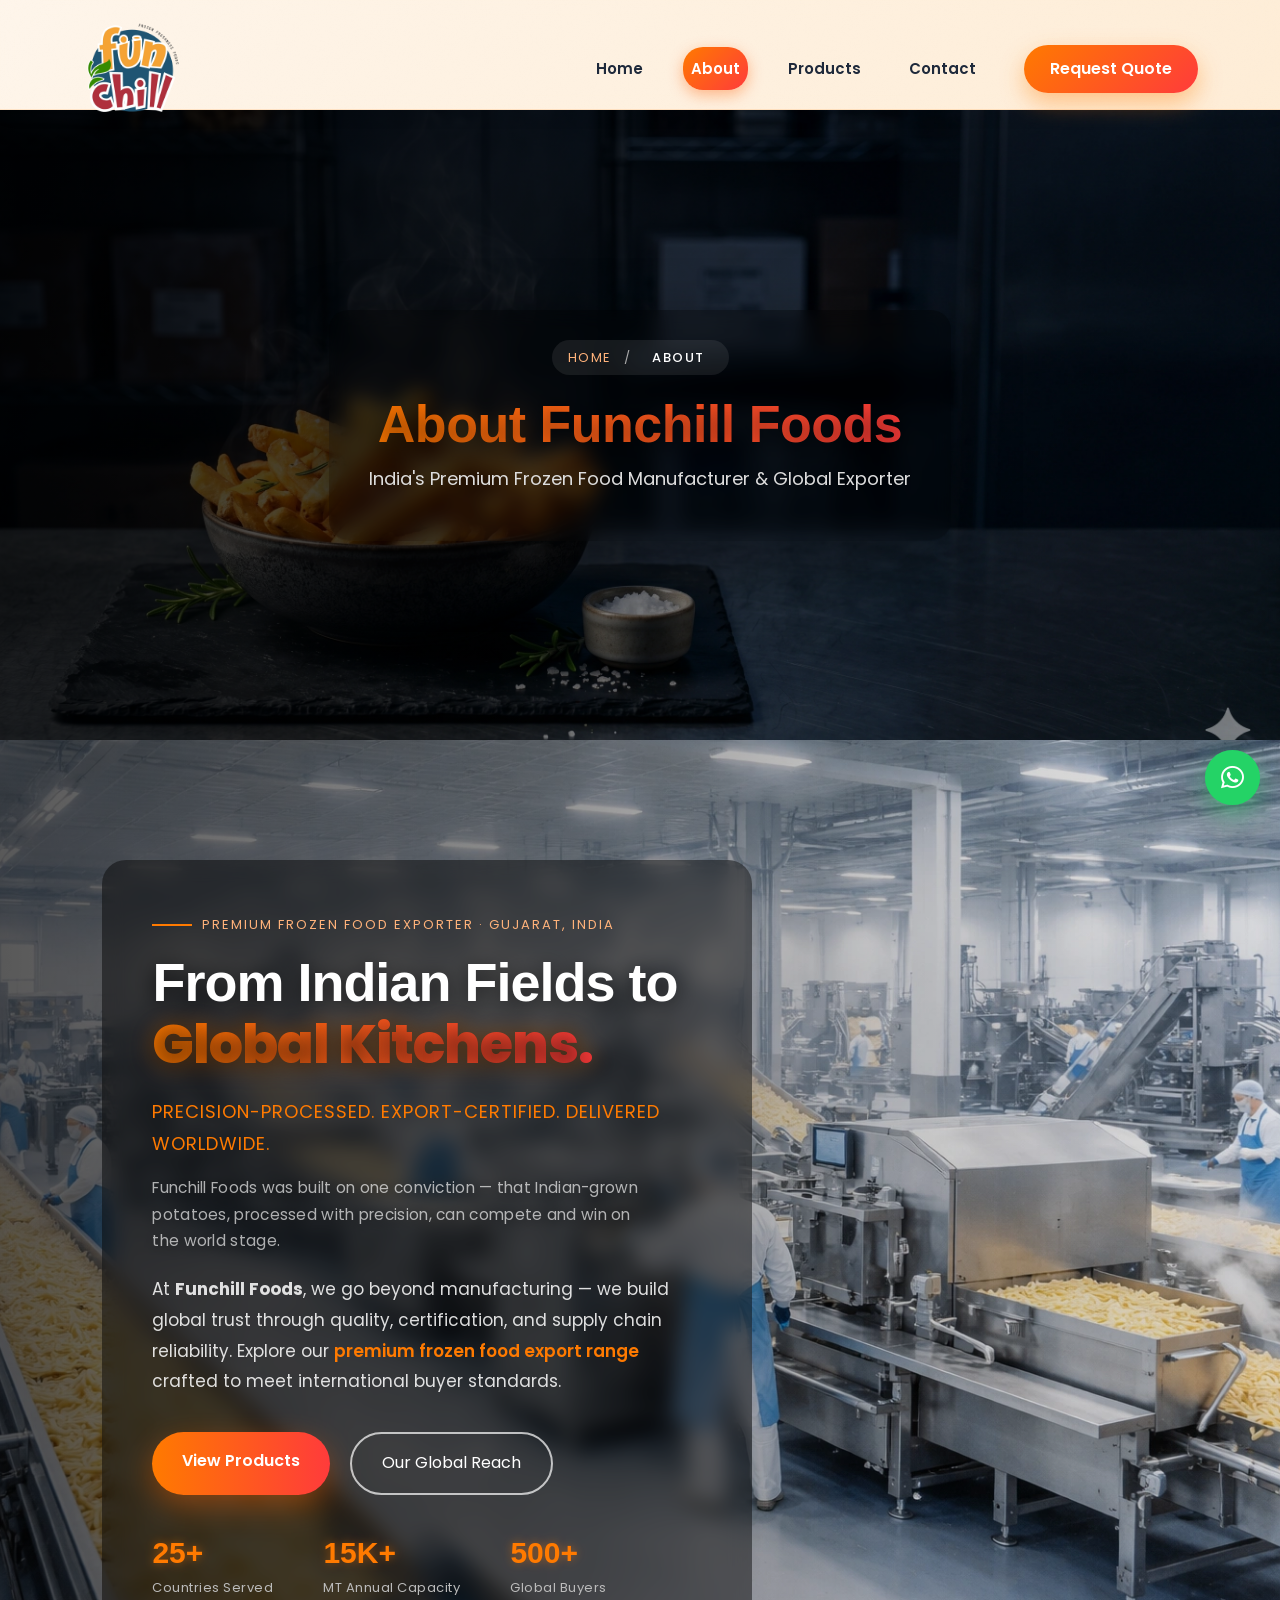
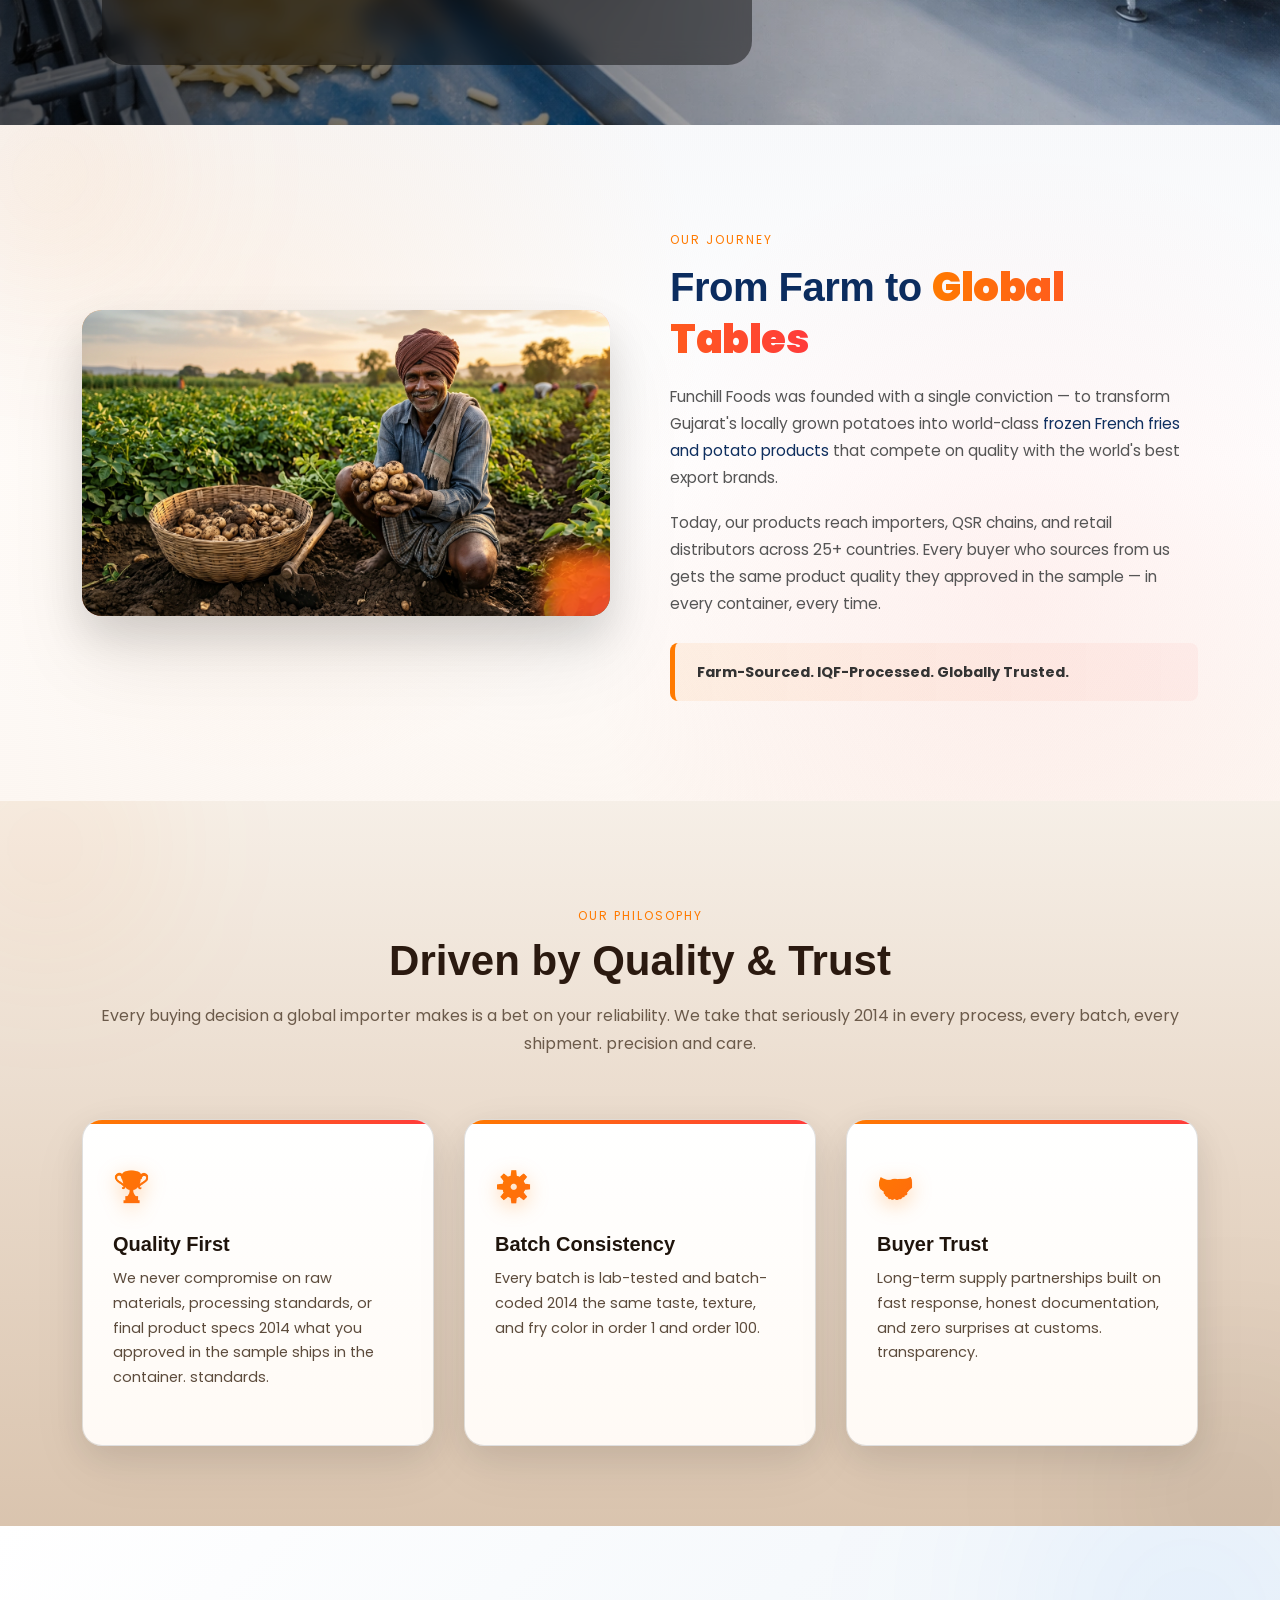
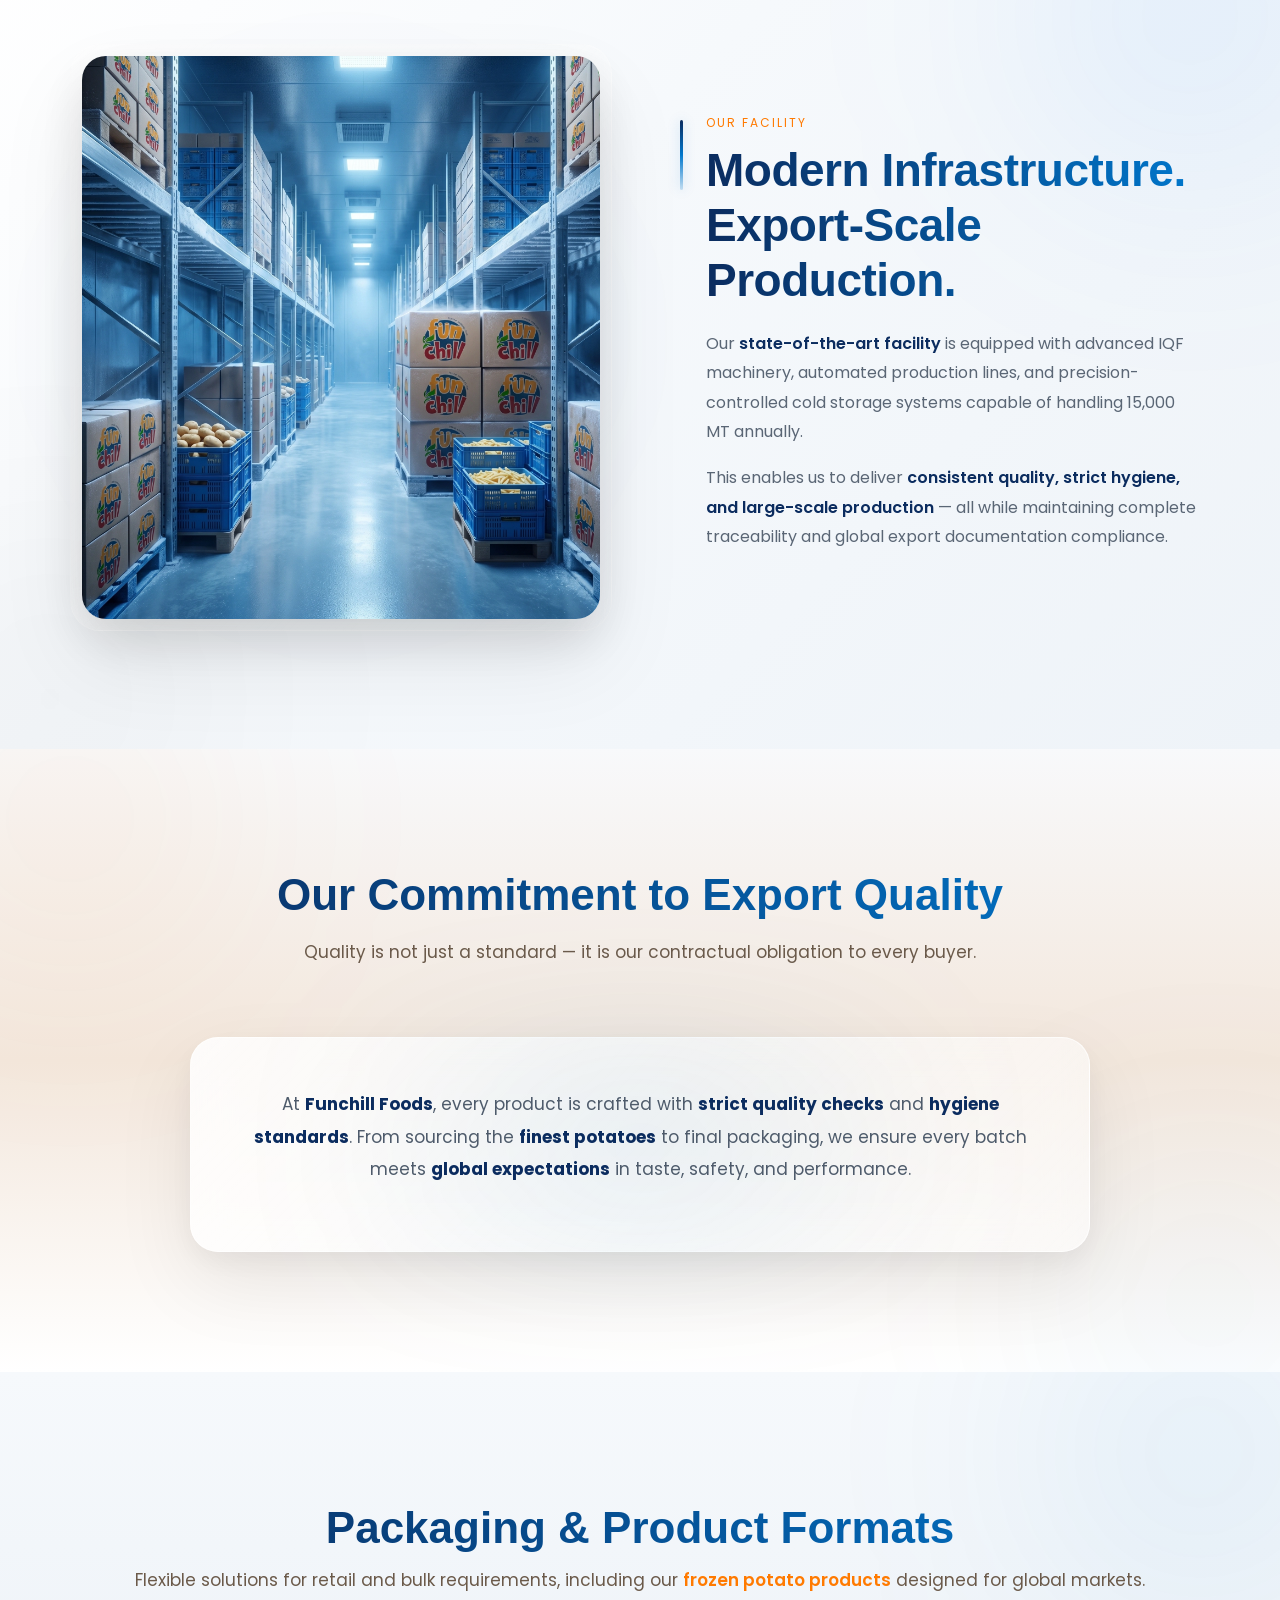
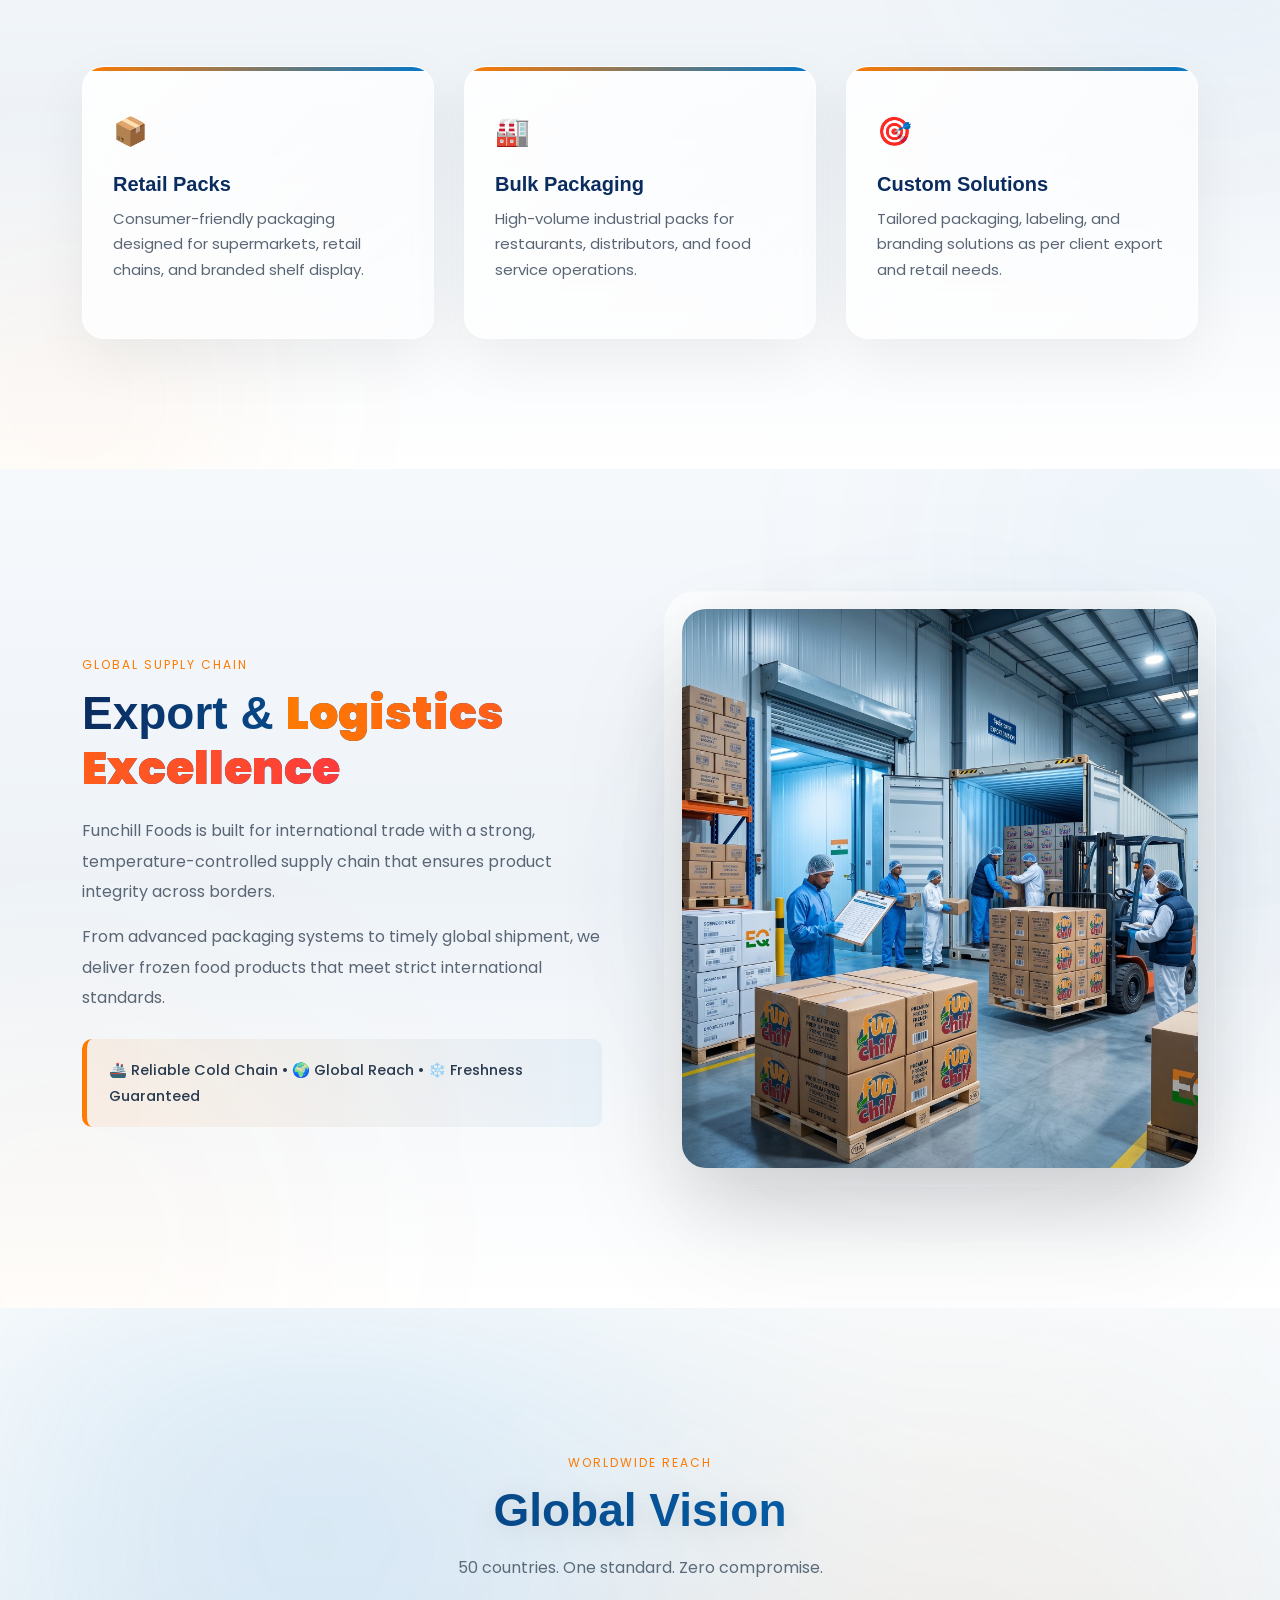
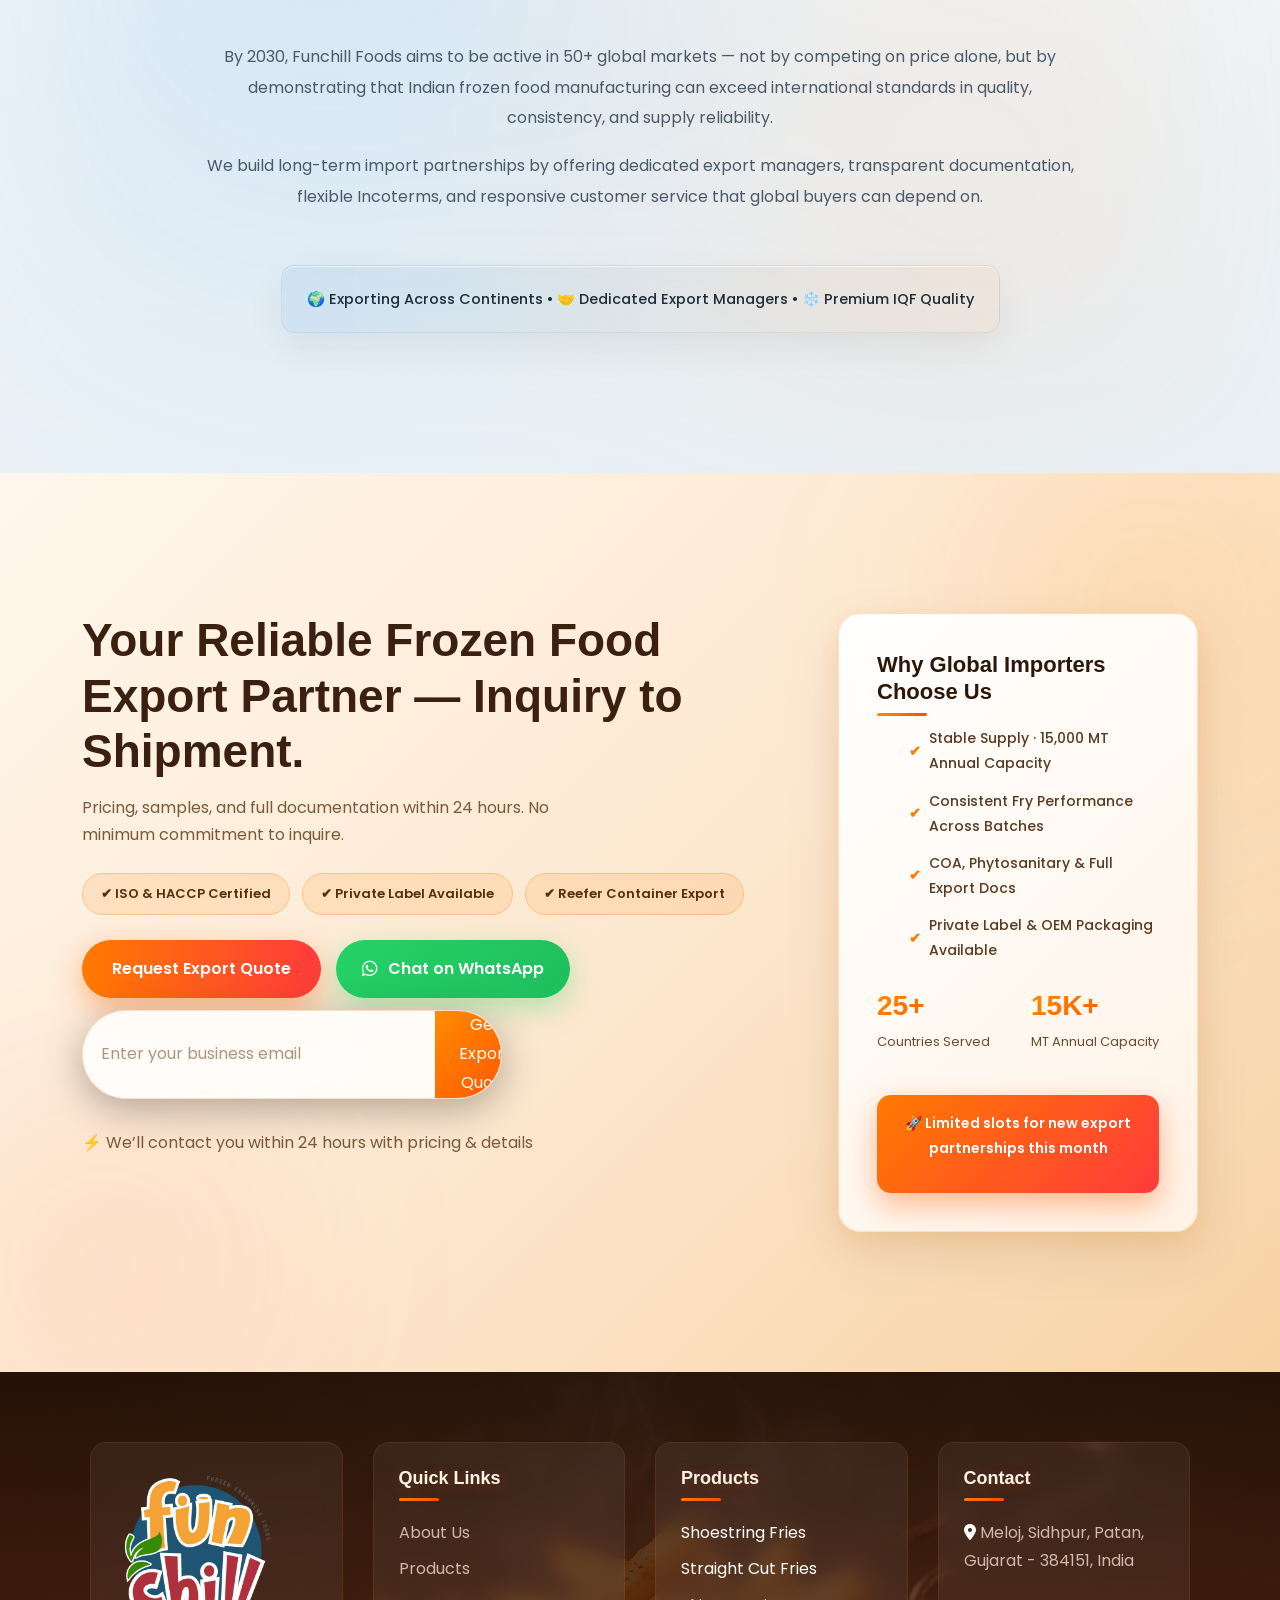
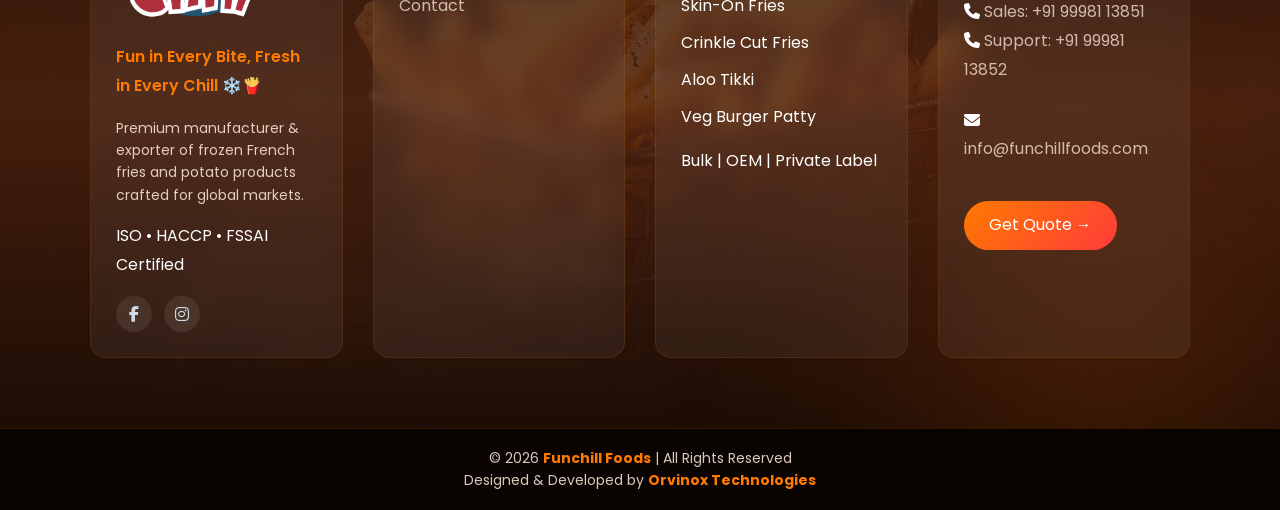
==== commit 0c9f677e: "change mail code" ====
--- a/about.html
+++ b/about.html
@@ -282,12 +282,16 @@
           Precision-processed. Export-certified. Delivered worldwide.
         </p>
         <p class="subline">
-          Funchill Foods was built on one conviction — that Indian-grown potatoes, processed with precision, can compete and win on the world stage.
+          Funchill Foods was built on one conviction — that Indian-grown
+          potatoes, processed with precision, can compete and win on the world
+          stage.
         </p>
 
         <!-- DESCRIPTION -->
         <p class="desc">
-          At <strong>Funchill Foods</strong>, we go beyond manufacturing — we build global trust through quality, certification, and supply chain reliability. Explore our
+          At <strong>Funchill Foods</strong>, we go beyond manufacturing — we
+          build global trust through quality, certification, and supply chain
+          reliability. Explore our
           <a href="product.html" title="Frozen French Fries Products"
             >premium frozen food export range</a
           >
@@ -348,7 +352,8 @@
             <h2>From Farm to <span>Global Tables</span></h2>
 
             <p>
-              Funchill Foods was founded with a single conviction — to transform Gujarat's locally grown potatoes into world-class
+              Funchill Foods was founded with a single conviction — to transform
+              Gujarat's locally grown potatoes into world-class
               <a href="product.html" title="Frozen French Fries"
                 >frozen French fries and potato products</a
               >
@@ -356,7 +361,10 @@
             </p>
 
             <p>
-              Today, our products reach importers, QSR chains, and retail distributors across 25+ countries. Every buyer who sources from us gets the same product quality they approved in the sample — in every container, every time.
+              Today, our products reach importers, QSR chains, and retail
+              distributors across 25+ countries. Every buyer who sources from us
+              gets the same product quality they approved in the sample — in
+              every container, every time.
             </p>
 
             <!-- Highlight box -->
@@ -375,8 +383,9 @@
           <span class="section-label">Our Philosophy</span>
           <h2>Driven by Quality & Trust</h2>
           <p class="subtext">
-            Every buying decision a global importer makes is a bet on your reliability. We take that seriously 2014 in every process, every batch, every shipment.
-            precision and care.
+            Every buying decision a global importer makes is a bet on your
+            reliability. We take that seriously 2014 in every process, every
+            batch, every shipment. precision and care.
           </p>
         </div>
 
@@ -385,23 +394,27 @@
             <div class="icon">🏆</div>
             <h3>Quality First</h3>
             <p>
-              We never compromise on raw materials, processing standards, or final product specs 2014 what you approved in the sample ships in the container.
-              standards.
+              We never compromise on raw materials, processing standards, or
+              final product specs 2014 what you approved in the sample ships in
+              the container. standards.
             </p>
           </div>
 
           <div class="card">
             <div class="icon">⚙️</div>
             <h3>Batch Consistency</h3>
-            <p>Every batch is lab-tested and batch-coded 2014 the same taste, texture, and fry color in order 1 and order 100.</p>
+            <p>
+              Every batch is lab-tested and batch-coded 2014 the same taste,
+              texture, and fry color in order 1 and order 100.
+            </p>
           </div>
 
           <div class="card">
             <div class="icon">🤝</div>
             <h3>Buyer Trust</h3>
             <p>
-              Long-term supply partnerships built on fast response, honest documentation, and zero surprises at customs.
-              transparency.
+              Long-term supply partnerships built on fast response, honest
+              documentation, and zero surprises at customs. transparency.
             </p>
           </div>
         </div>
@@ -425,13 +438,20 @@
             <h2>Modern Infrastructure. Export-Scale Production.</h2>
 
             <p>
-              Our <strong>state-of-the-art facility</strong> is equipped with advanced IQF machinery, automated production lines, and precision-controlled cold storage systems capable of handling 15,000 MT annually.
+              Our <strong>state-of-the-art facility</strong> is equipped with
+              advanced IQF machinery, automated production lines, and
+              precision-controlled cold storage systems capable of handling
+              15,000 MT annually.
             </p>
 
             <p>
               This enables us to deliver
-              <strong>consistent quality, strict hygiene, and large-scale production</strong>
-              — all while maintaining complete traceability and global export documentation compliance.
+              <strong
+                >consistent quality, strict hygiene, and large-scale
+                production</strong
+              >
+              — all while maintaining complete traceability and global export
+              documentation compliance.
             </p>
           </div>
         </div>
@@ -443,7 +463,10 @@
       <div class="container">
         <div class="quality-header">
           <h2>Our Commitment to Export Quality</h2>
-          <p>Quality is not just a standard — it is our contractual obligation to every buyer.</p>
+          <p>
+            Quality is not just a standard — it is our contractual obligation to
+            every buyer.
+          </p>
         </div>
 
         <div class="quality-card">
@@ -546,23 +569,27 @@
 
           <h2>Global Vision</h2>
 
-          <p class="subtext">
-            50 countries. One standard. Zero compromise.
-          </p>
+          <p class="subtext">50 countries. One standard. Zero compromise.</p>
         </div>
 
         <div class="global-content">
           <div class="wide-text">
             <p>
-              By 2030, Funchill Foods aims to be active in 50+ global markets — not by competing on price alone, but by demonstrating that Indian frozen food manufacturing can exceed international standards in quality, consistency, and supply reliability.
-            </p>
-
-            <p>
-              We build long-term import partnerships by offering dedicated export managers, transparent documentation, flexible Incoterms, and responsive customer service that global buyers can depend on.
+              By 2030, Funchill Foods aims to be active in 50+ global markets —
+              not by competing on price alone, but by demonstrating that Indian
+              frozen food manufacturing can exceed international standards in
+              quality, consistency, and supply reliability.
+            </p>
+
+            <p>
+              We build long-term import partnerships by offering dedicated
+              export managers, transparent documentation, flexible Incoterms,
+              and responsive customer service that global buyers can depend on.
             </p>
 
             <div class="global-highlight">
-              🌍 Exporting Across Continents • 🤝 Dedicated Export Managers • ❄️ Premium IQF Quality
+              🌍 Exporting Across Continents • 🤝 Dedicated Export Managers • ❄️
+              Premium IQF Quality
             </div>
           </div>
         </div>
@@ -574,11 +601,13 @@
         <div class="cta-box">
           <!-- LEFT CONTENT -->
           <div class="cta-content">
-            <h2>Your Reliable Frozen Food Export Partner — Inquiry to Shipment.</h2>
+            <h2>
+              Your Reliable Frozen Food Export Partner — Inquiry to Shipment.
+            </h2>
 
             <p class="cta-sub">
-              
-              Pricing, samples, and full documentation within 24 hours. No minimum commitment to inquire.
+              Pricing, samples, and full documentation within 24 hours. No
+              minimum commitment to inquire.
             </p>
 
             <!-- TRUST POINTS -->
@@ -697,7 +726,6 @@
             >
               <i class="fab fa-instagram"></i>
             </a>
-            
           </div>
         </div>
 
@@ -756,7 +784,12 @@
           <!-- EMAIL (OPEN MAIL APP) -->
           <div class="contact-item">
             <i class="fa fa-envelope"></i>
-            <a href="mailto:info@funchillfoods.com"> info@funchillfoods.com </a>
+            <a
+              href="mailto:info@funchillfoods.com?subject=Product%20Inquiry%20-%20Funchill%20Foods&body=Hello%20Funchill%20Foods%2C%0A%0AI%20am%20interested%20in%20your%20frozen%20food%20products.%20Please%20share%20more%20details%20about%20your%20products%2C%20pricing%2C%20packaging%2C%20and%20export%20availability.%0A%0AName%3A%0APhone%3A%0ACountry%3A%0AProduct%20Requirement%3A%0AQuantity%3A%0A%0AThank%20you."
+              target="_blank"
+            >
+              info@funchillfoods.com
+            </a>
           </div>
 
           <!-- CTA BUTTON -->
@@ -828,4 +861,4 @@
       });
     </script>
   </body>
-</html>+</html>
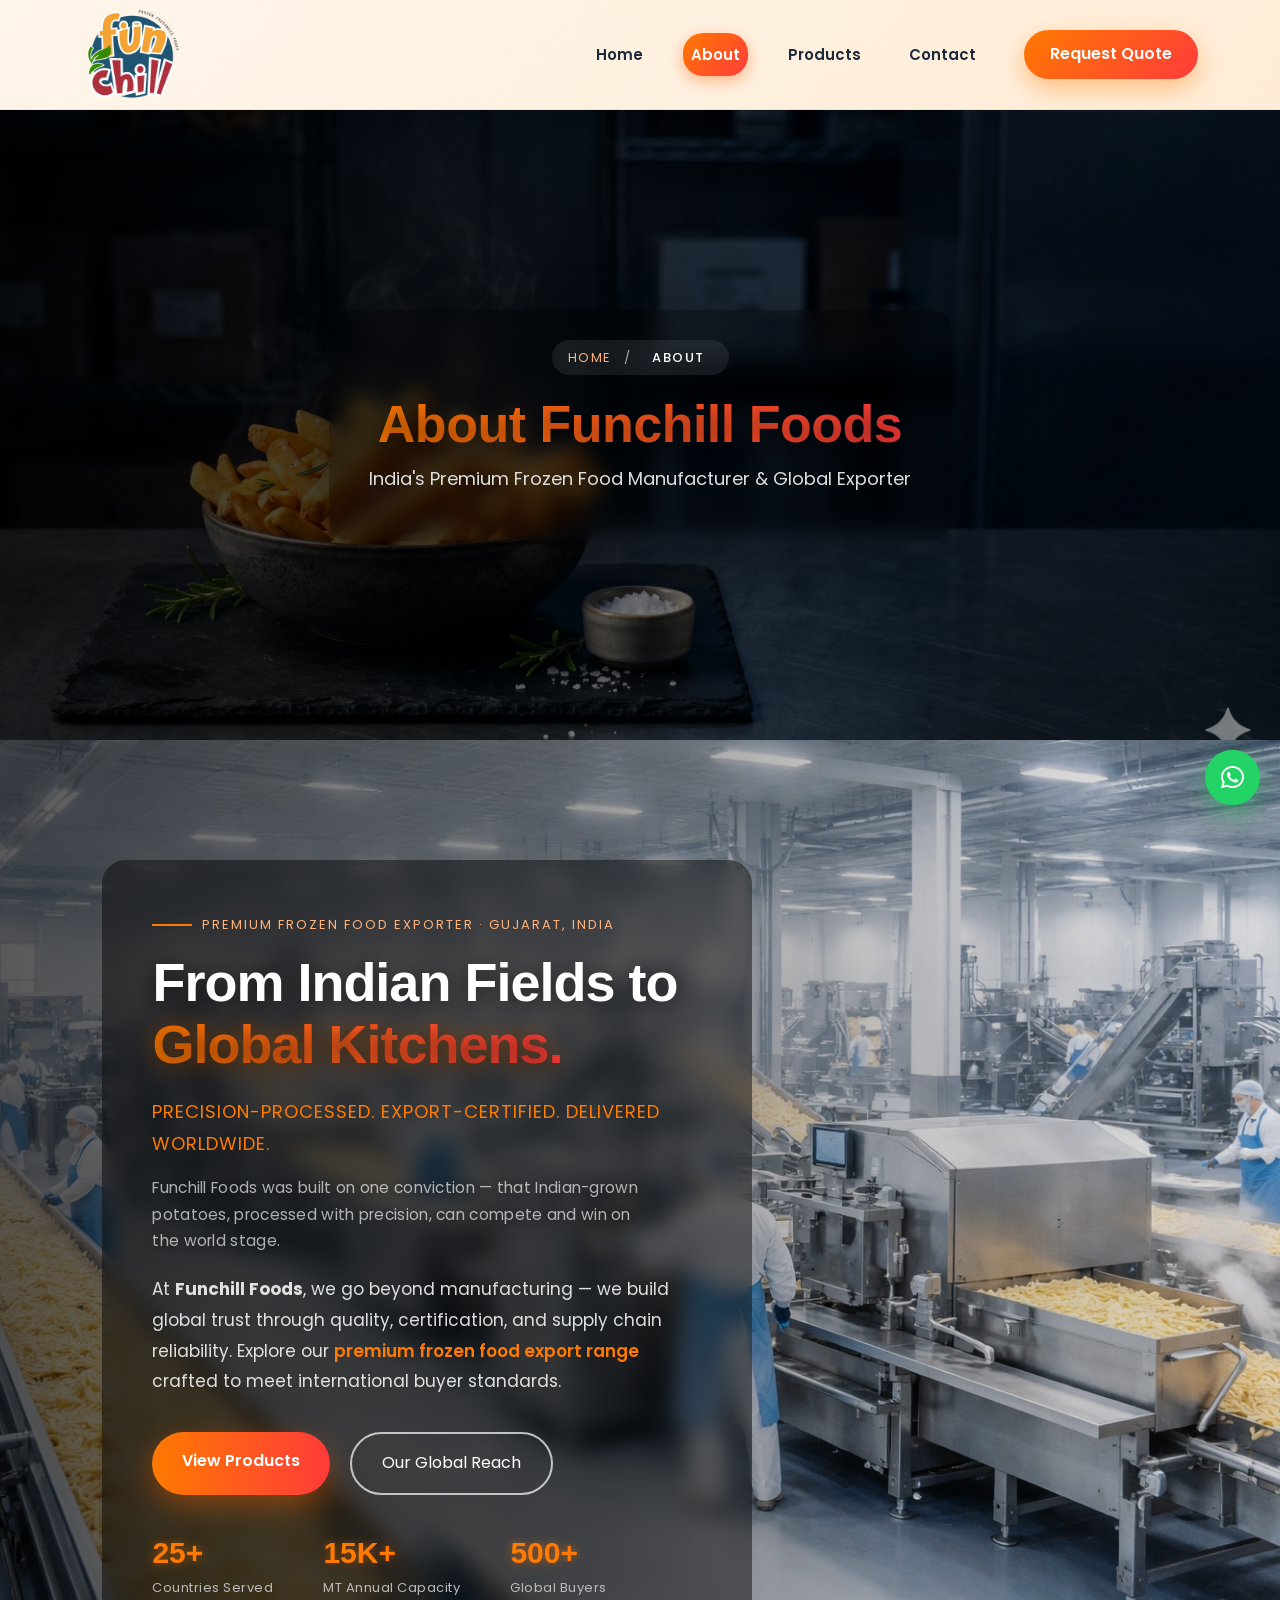
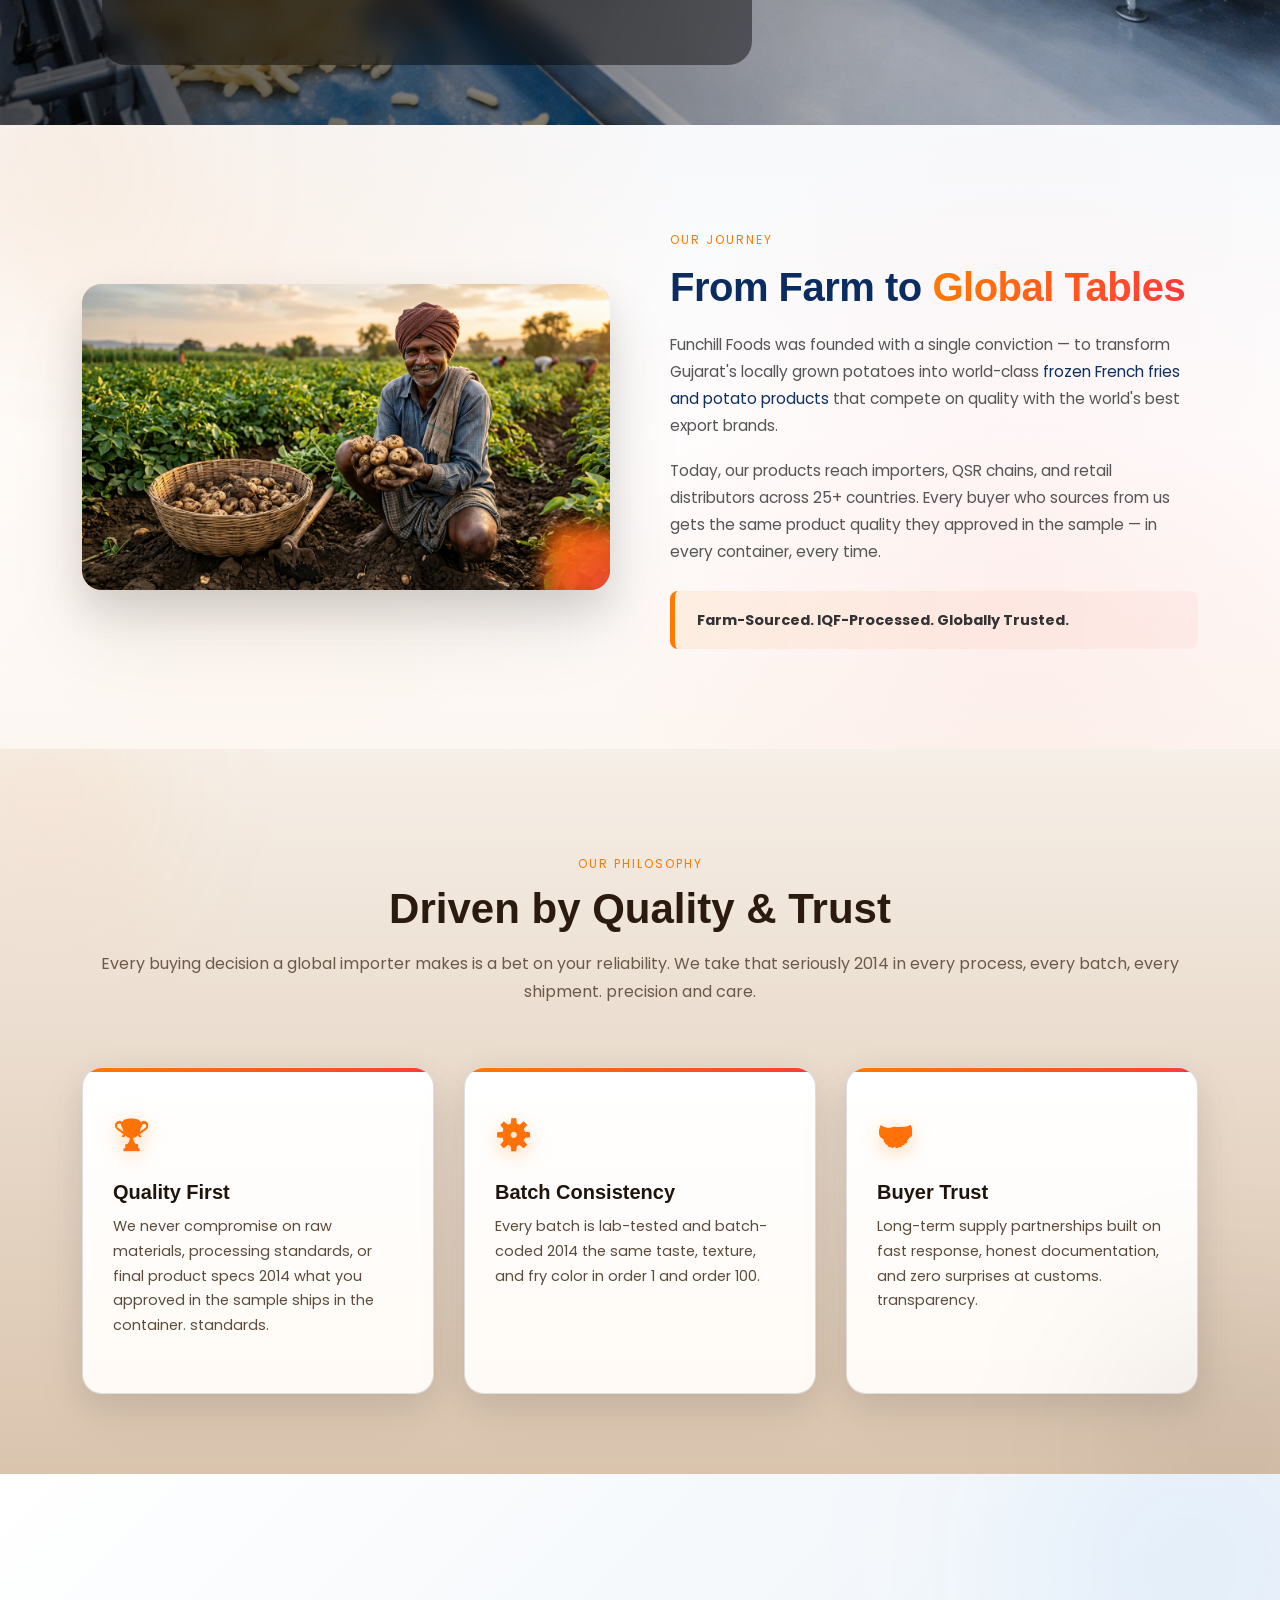
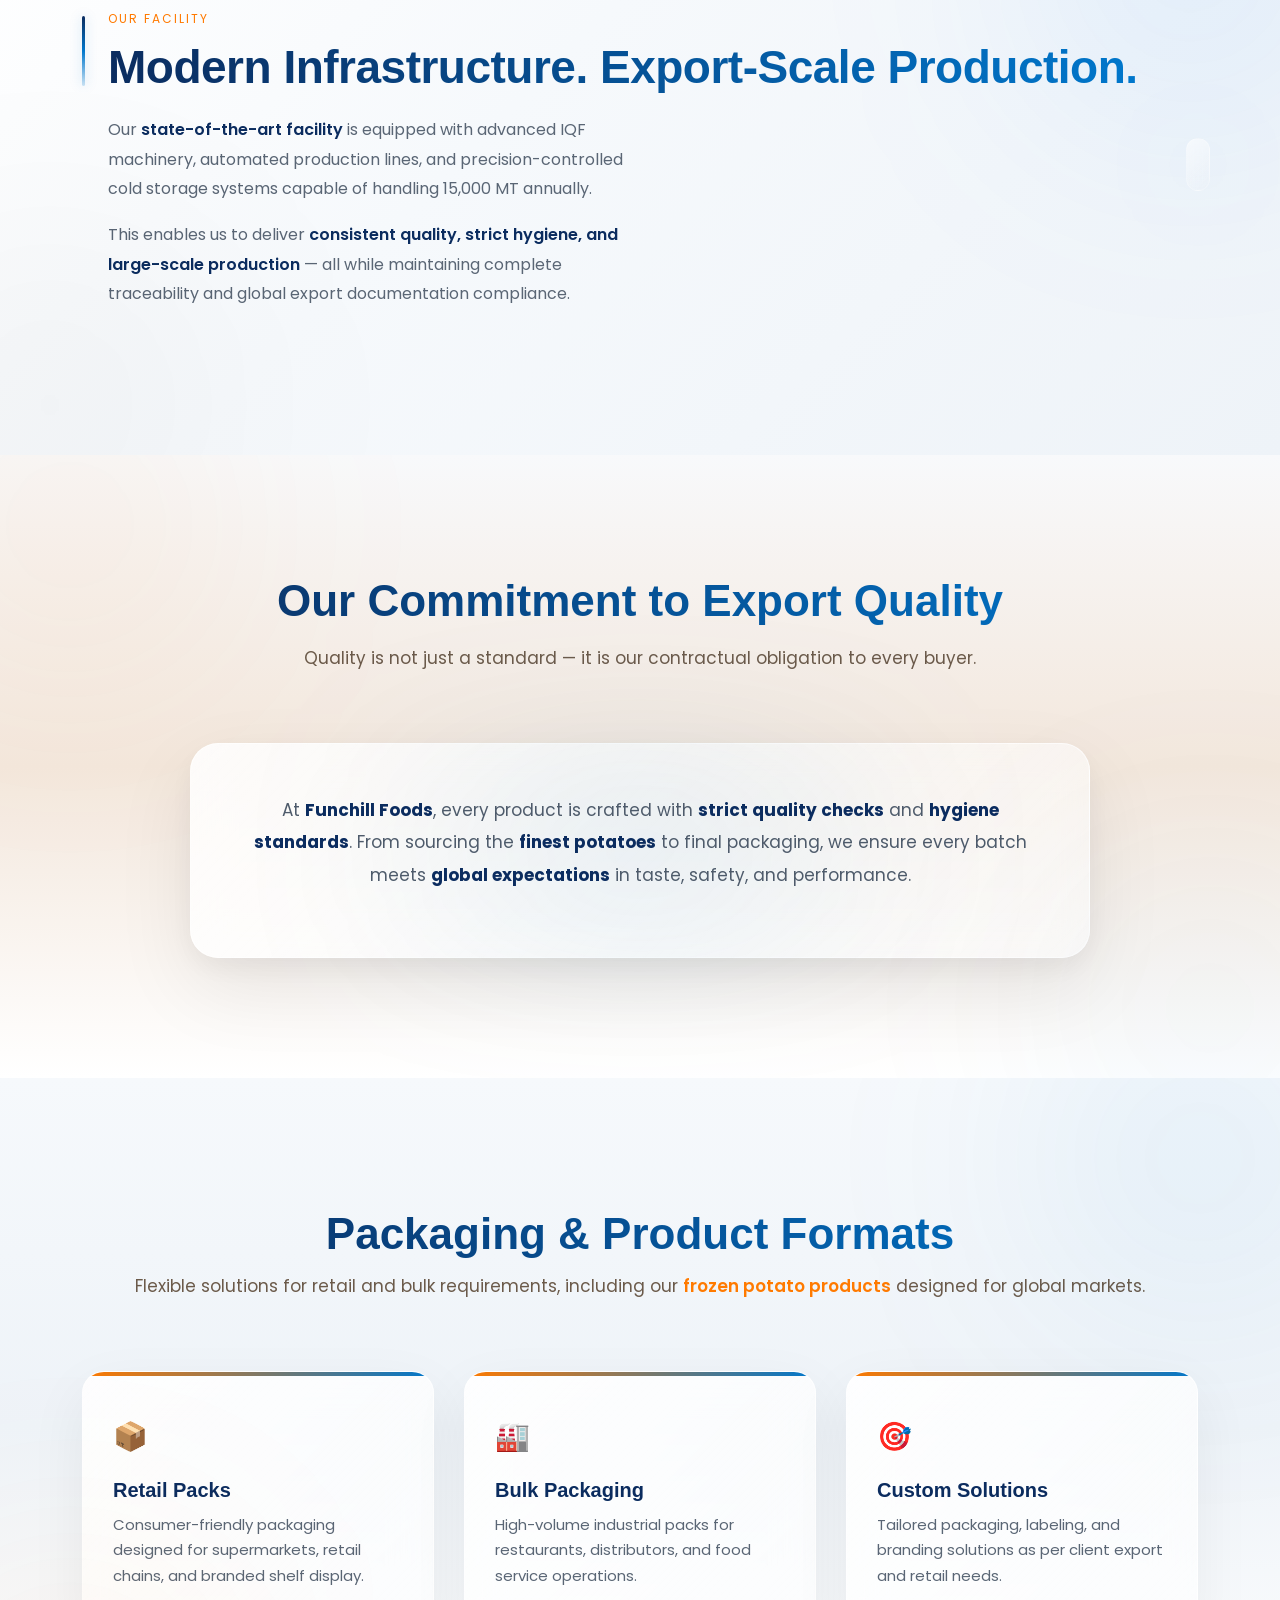
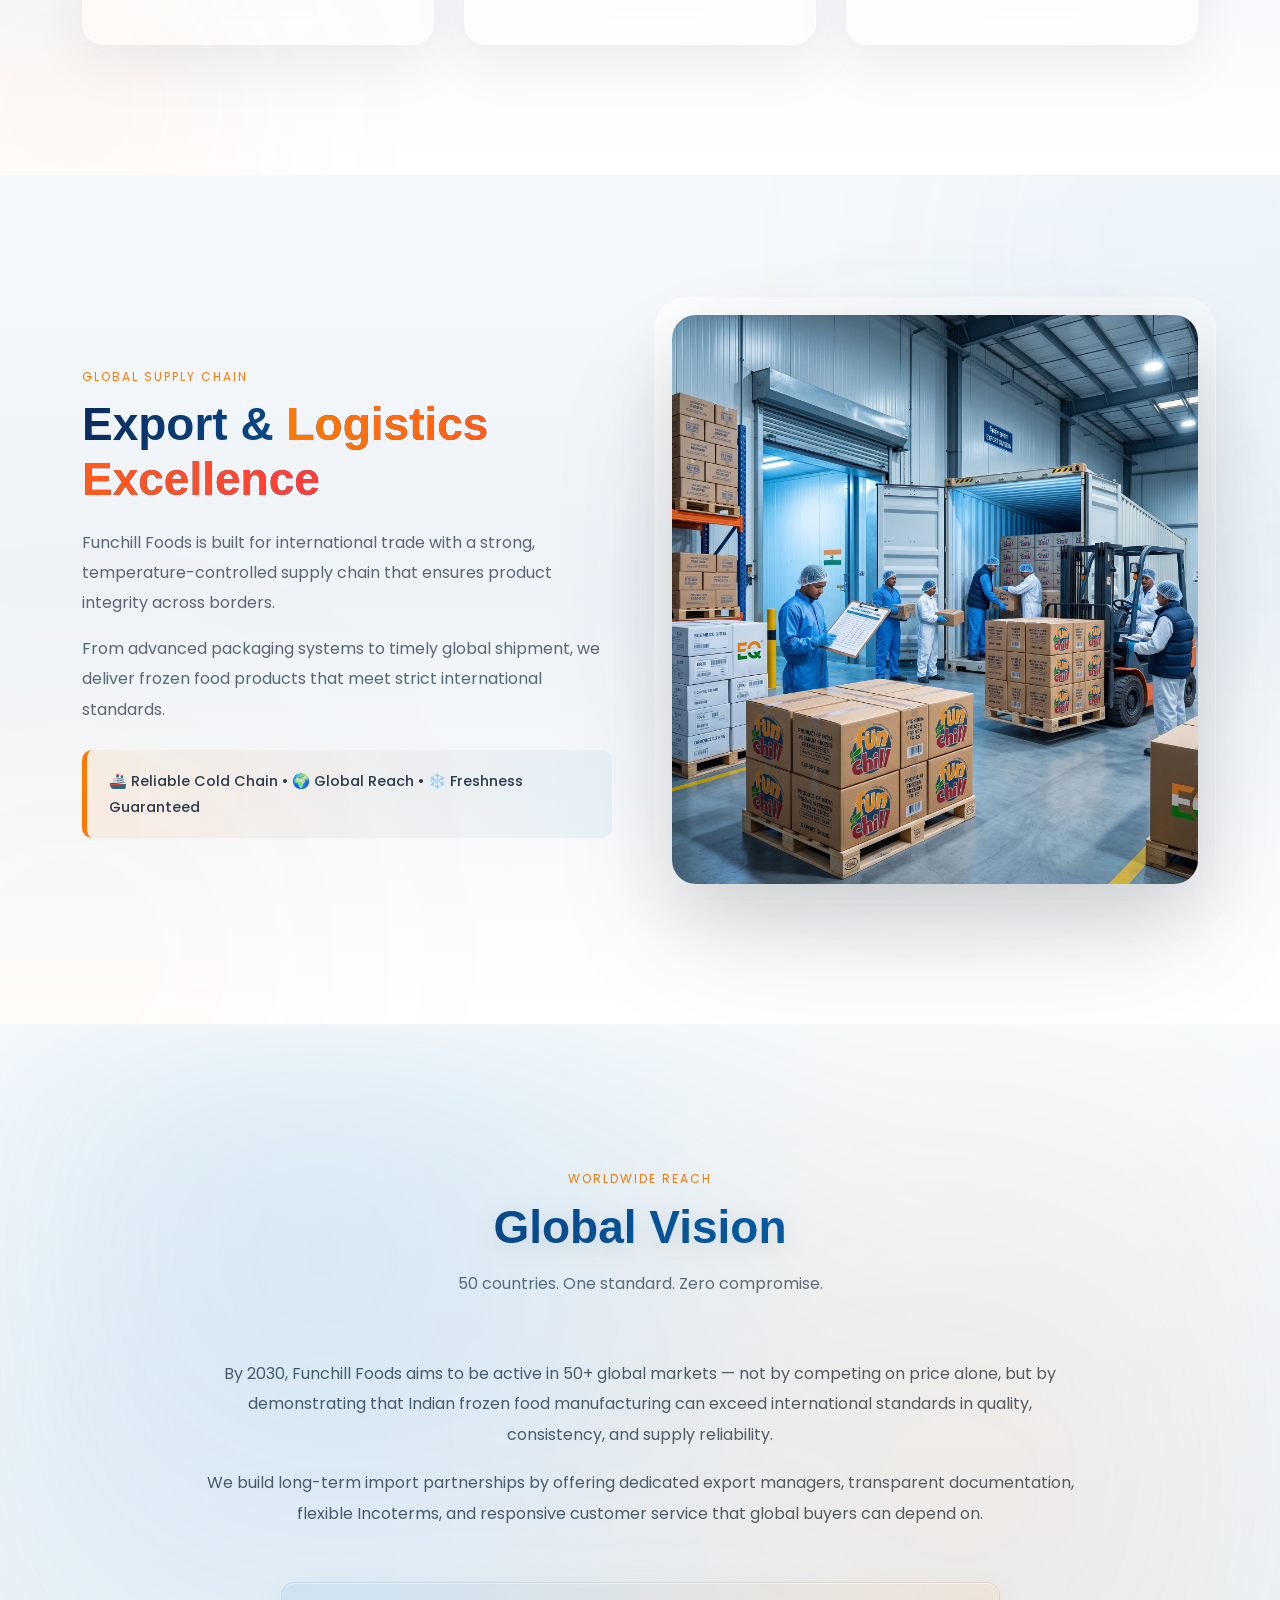
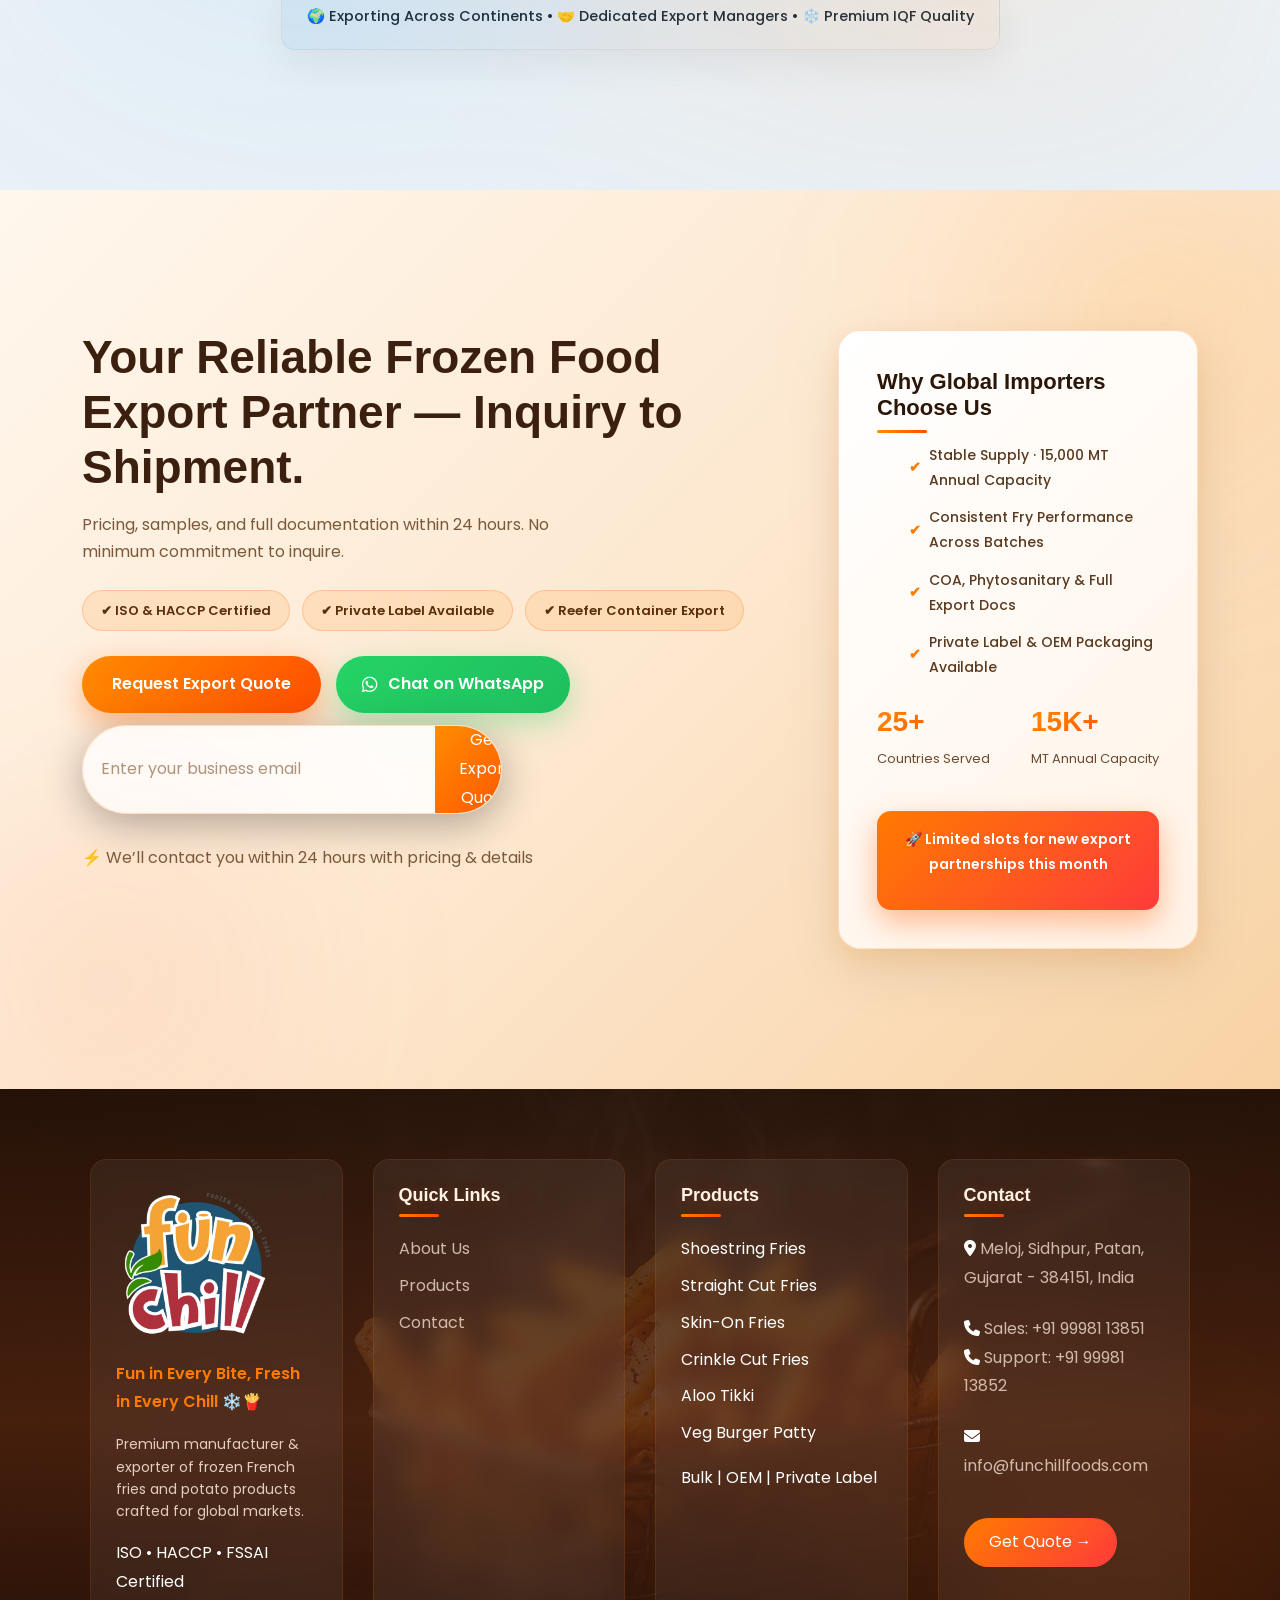
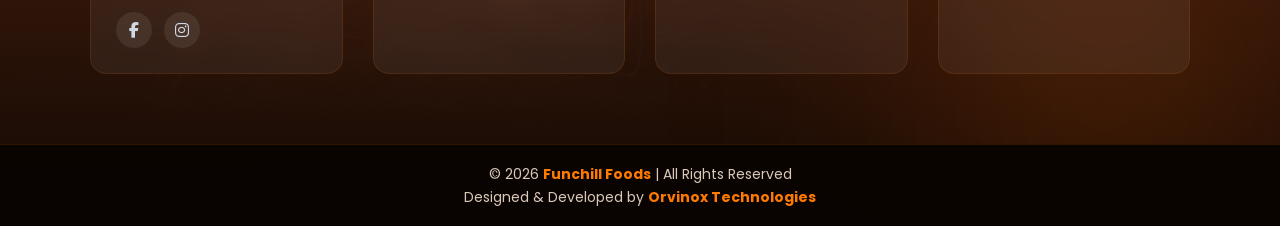
==== commit ad2aec8a: "change all about page fix" ====
--- a/about.html
+++ b/about.html
@@ -154,7 +154,7 @@
       }
     </script>
   </head>
-  <body>
+  <body class="about-page">
     <!-- ================= PAGE LOADER ================= -->
     <div id="pageLoader">
       <div class="loader-wrapper">
@@ -164,13 +164,12 @@
       </div>
     </div>
     <!-- NAVBAR -->
-    <nav class="navbar navbar-expand-lg custom-navbar navbar-dark">
+    <nav class="navbar navbar-expand-lg custom-navbar">
       <div class="container">
         <!-- LOGO -->
         <a class="navbar-brand d-flex align-items-center" href="index.html">
           <img src="img/logo.webp" class="logo" alt="Funchill Foods Logo" />
         </a>
-
         <!-- TOGGLER -->
         <button
           class="navbar-toggler"
--- a/css/about.css
+++ b/css/about.css
@@ -1,11 +1,4 @@
-* {
-  margin: 0;
-  padding: 0;
-  box-sizing: border-box;
-  font-family: 'Poppins', sans-serif;
-}
-
-body {
+.about-page {
   background: #f7ead9;
 }
 
@@ -198,7 +191,7 @@
 }
 
 /* PRIMARY BUTTON */
-.btn-primary {
+.about-page .about-hero .btn-primary {
   background: linear-gradient(90deg, #ff7a00, #ff3b3b);
   padding: 15px 30px;
   border-radius: 50px;
@@ -211,7 +204,7 @@
 }
 
 /* glowing hover */
-.btn-primary:hover {
+.about-page .about-hero .btn-primary:hover {
   transform: translateY(-4px) scale(1.03);
   box-shadow: 0 15px 40px rgba(255, 122, 0, 0.6);
 }
@@ -258,7 +251,10 @@
 @media (max-width: 1024px) {
   .about-hero {
     padding: 100px 6% 50px;
-    background-image: url('/img/about-mobile.webp') no-repeat center top / cover;
+    background-image: url('/img/about-mobile.webp');
+    background-repeat: no-repeat;
+    background-position: center top;
+    background-size: cover;
   }
 
   .about-content {
@@ -286,7 +282,10 @@
     padding: 90px 5% 40px;
     text-align: center;
     justify-content: center;
-    background-image: url('/img/about-mobile.webp') no-repeat center top / cover;
+    background-image: url('/img/about-mobile.webp');
+    background-repeat: no-repeat;
+    background-position: center top;
+    background-size: cover;
   }
 
   .about-overlay {
@@ -409,7 +408,7 @@
    STORY SECTION BASE
    Premium gradient + soft animated background
 ========================================= */
-.container {
+.about-page .about-section .container {
   width: min(90%, 1200px);
   margin: auto;
   position: relative;
@@ -457,7 +456,7 @@
 }
 
 /* ================= GRID ================= */
-.grid-2 {
+.about-page .grid-2 {
   display: flex;
   align-items: center;
   gap: 60px;
@@ -612,7 +611,7 @@
     padding: 80px 0;
   }
 
-  .grid-2 {
+  .about-page .grid-2 {
     gap: 40px;
   }
 
@@ -631,7 +630,7 @@
 }
 
 @media (max-width: 768px) {
-  .grid-2 {
+  .about-page .grid-2 {
     flex-direction: column;
     gap: 35px;
   }
@@ -676,7 +675,7 @@
     padding: 60px 0;
   }
 
-  .container {
+  .about-page .about-section .container {
     width: 92%;
   }
 
@@ -795,7 +794,7 @@
 }
 
 /* CARD DESIGN */
-.card {
+.about-page .philosophy-section .card {
   position: relative;
   background: linear-gradient(180deg, #ffffff, #fffaf5);
   border-radius: 20px;
@@ -810,7 +809,7 @@
 }
 
 /* premium hover */
-.card:hover {
+.about-page .philosophy-section .card:hover {
   transform: translateY(-12px) scale(1.01);
   box-shadow:
     0 20px 50px rgba(0, 0, 0, 0.12),
@@ -855,14 +854,14 @@
 }
 
 /* ================= TEXT ================= */
-.card h3 {
+.about-page .philosophy-section .card h3 {
   font-size: 20px;
   margin-bottom: 10px;
   color: #1f140c;
 
 }
 
-.card p {
+.about-page .philosophy-section .card p {
   font-size: 14.5px;
   color: #5c4b3c;
   line-height: 1.7;
@@ -925,7 +924,7 @@
     padding: 60px 0;
   }
 
-  .container {
+  .about-page .philosophy-section .container {
     width: 92%;
   }
 
@@ -1022,7 +1021,7 @@
 }
 
 /* ================= GRID ================= */
-.infra-section .grid-2 {
+.infra-section .about-page .grid-2 {
   display: grid;
   grid-template-columns: 1fr 1fr;
   gap: 80px;
@@ -1163,7 +1162,7 @@
     padding: 100px 0;
   }
 
-  .infra-section .grid-2 {
+  .infra-section .about-page .grid-2 {
     gap: 50px;
   }
 
@@ -1192,7 +1191,7 @@
     gap: 40px;
   }
 
-  .infra-section .grid-2 {
+  .infra-section .about-page .grid-2 {
     grid-template-columns: 1fr;
   }
 
@@ -1229,7 +1228,7 @@
     padding: 60px 0;
   }
 
-  .container {
+  .about-page .infra-section .container {
     width: 92%;
   }
 
@@ -1444,7 +1443,7 @@
     padding: 60px 0;
   }
 
-  .container {
+  .about-page .quality-section .container {
     width: 92%;
   }
 
@@ -1689,7 +1688,7 @@
     padding: 60px 0;
   }
 
-  .container {
+  .about-page .packaging-section .container {
     width: 92%;
   }
 
@@ -1775,7 +1774,7 @@
 }
 
 /* ================= GRID ================= */
-.export-logistics-section .grid-2 {
+.export-logistics-section .about-page .grid-2 {
   display: flex;
   align-items: center;
   gap: 80px;
@@ -1887,7 +1886,7 @@
     padding: 100px 0;
   }
 
-  .export-logistics-section .grid-2 {
+  .export-logistics-section .about-page .grid-2 {
     gap: 50px;
   }
 
@@ -1902,7 +1901,7 @@
 
 /* 📱 768px ↓ (STACK LAYOUT) */
 @media (max-width: 768px) {
-  .export-logistics-section .grid-2 {
+  .export-logistics-section .about-page .grid-2 {
     flex-direction: column;
     gap: 40px;
   }
@@ -1930,7 +1929,7 @@
     padding: 60px 0;
   }
 
-  .container {
+  .about-page .export-logistics-section .container {
     width: 92%;
   }
 
@@ -2145,8 +2144,11 @@
     padding: 60px 0;
   }
 
-  .container {
-    width: 92%;
+  .about-page .global-vision-section .container {
+    width: min(90%, 1200px);
+    margin: auto;
+    position: relative;
+    z-index: 2;
   }
 
   .global-vision-section .center h2 {
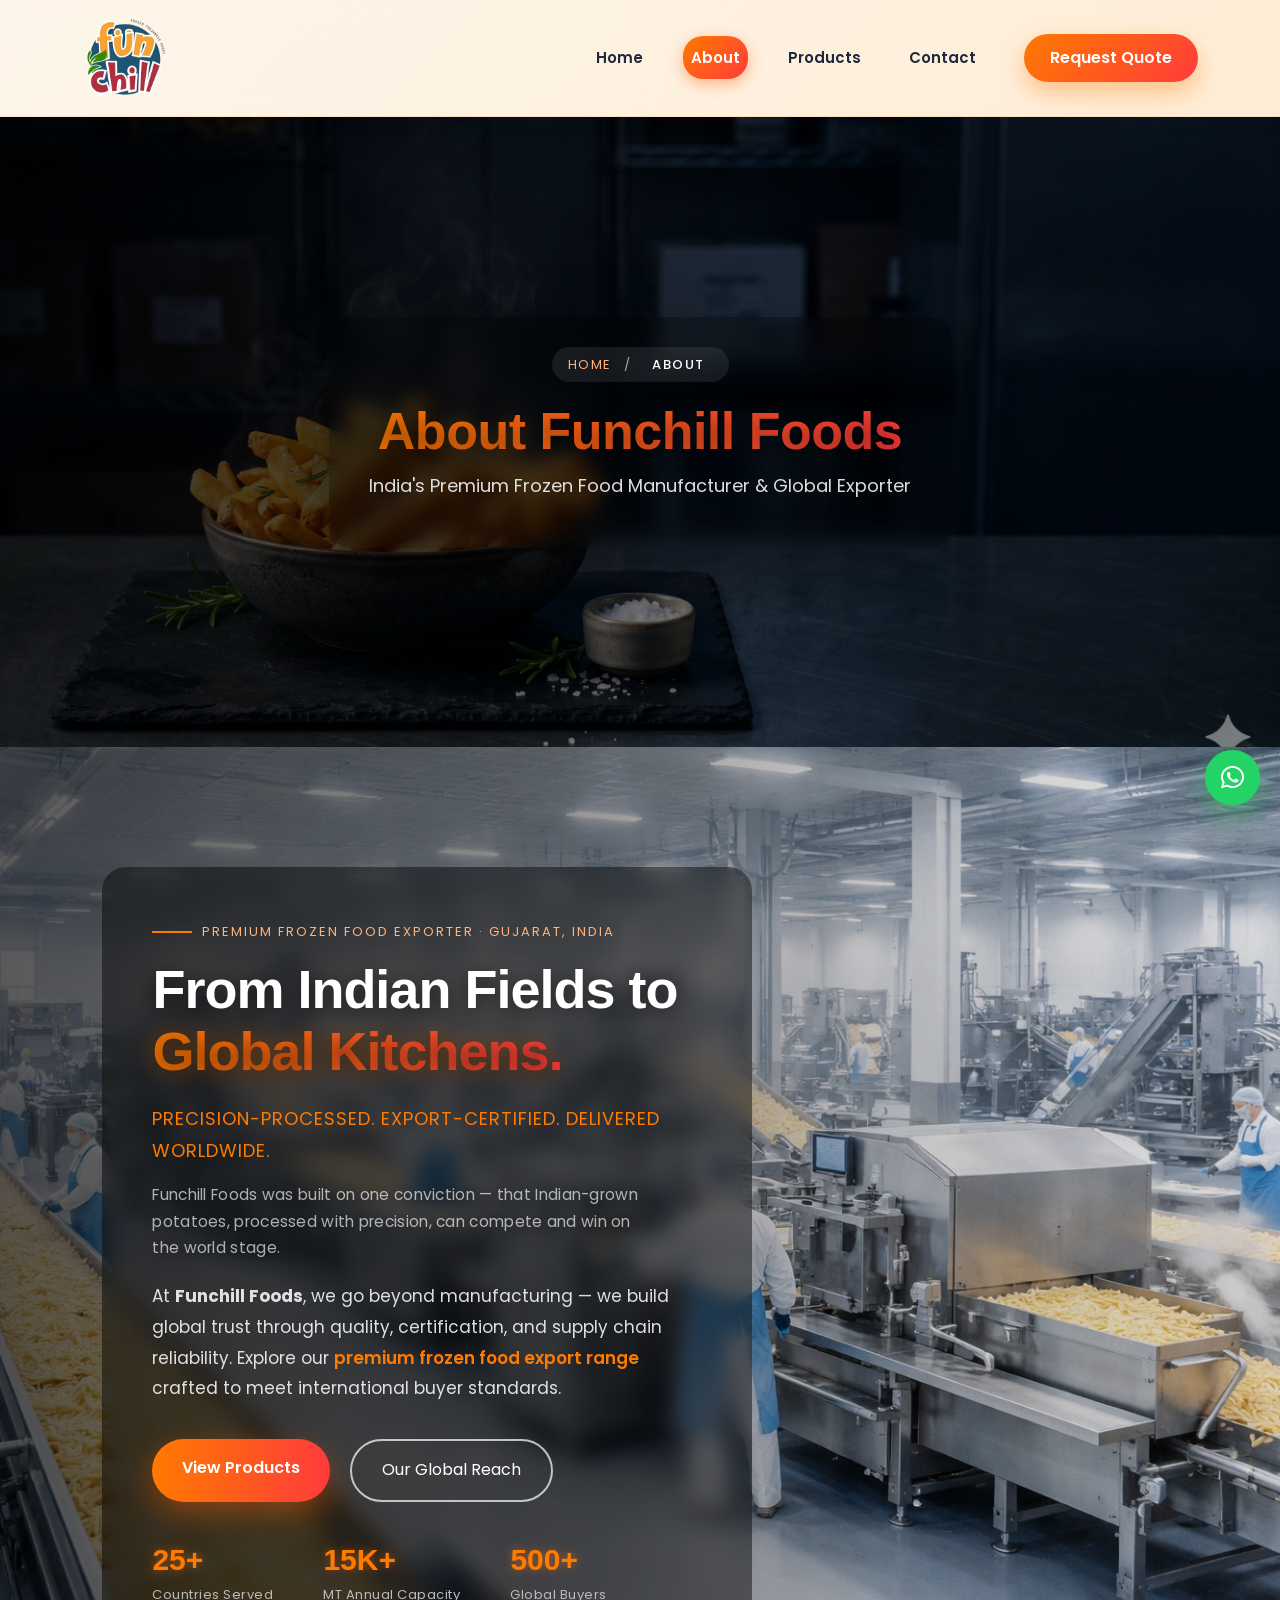
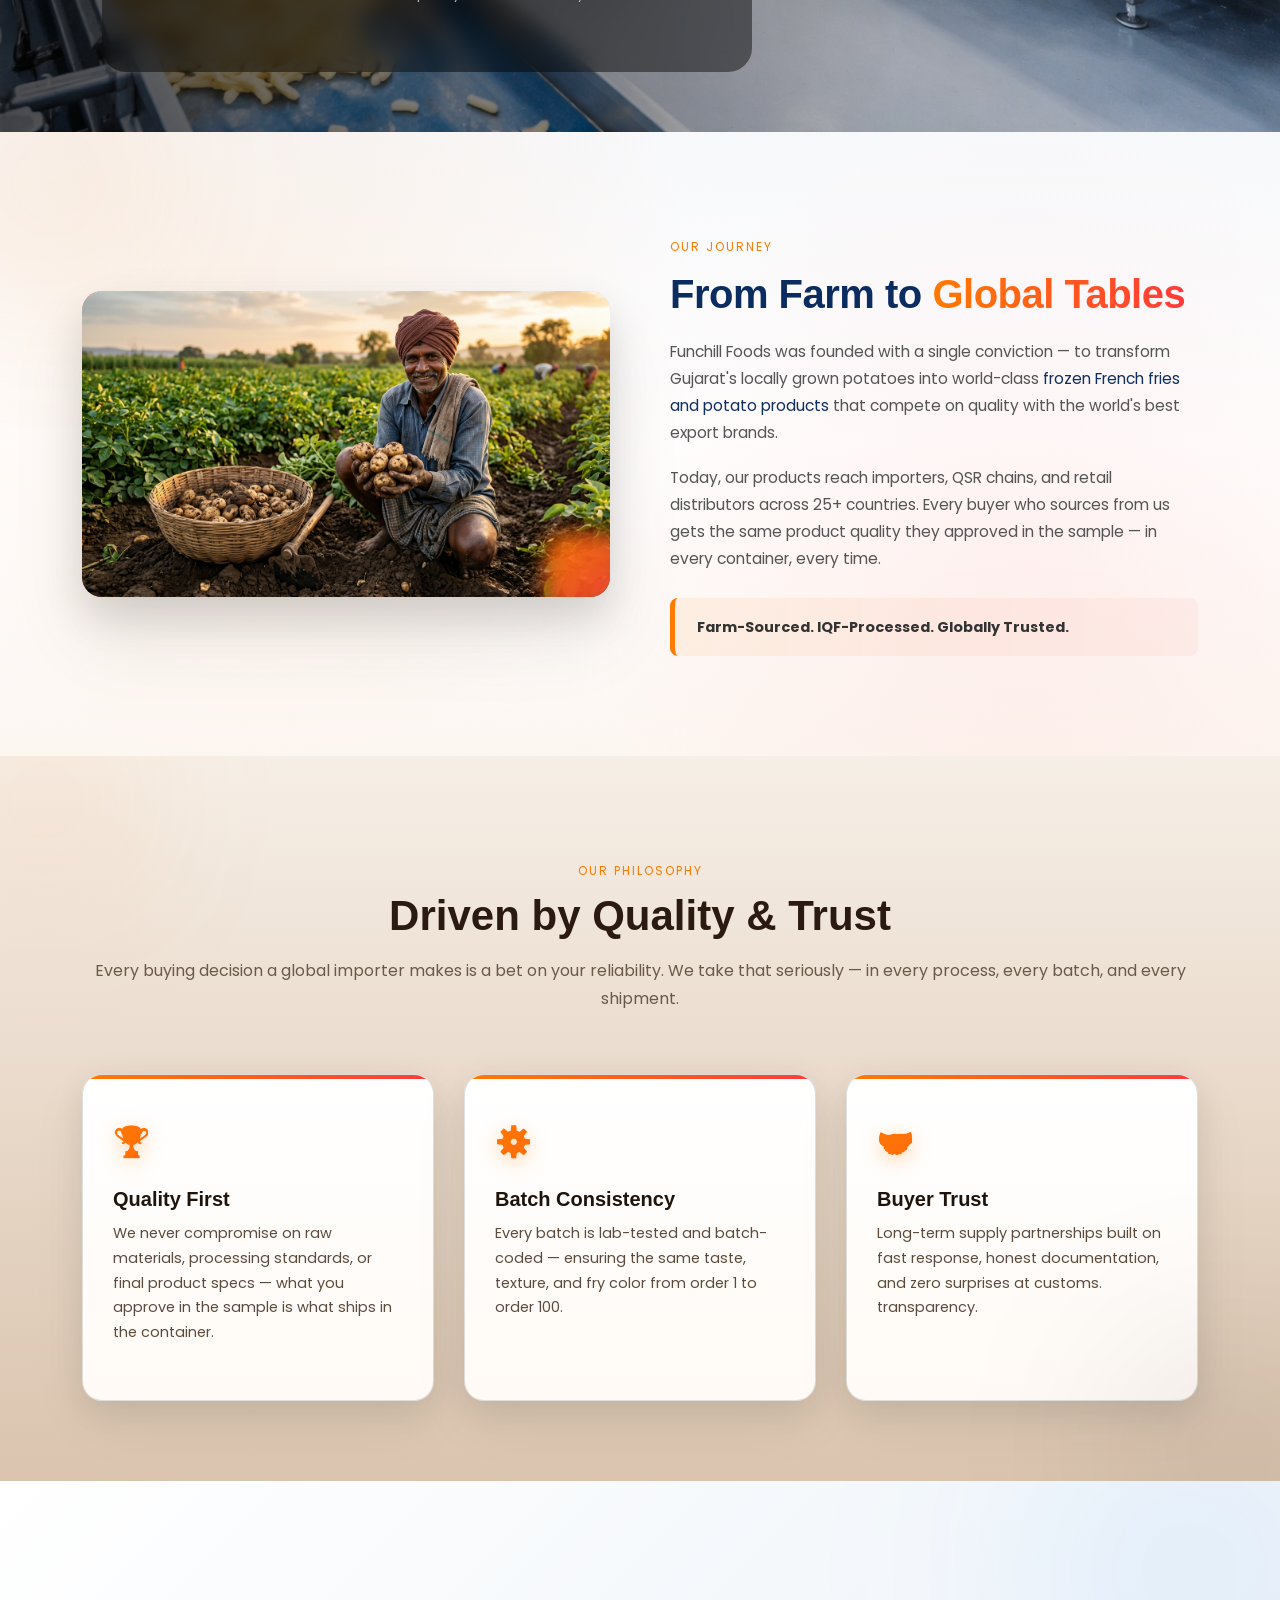
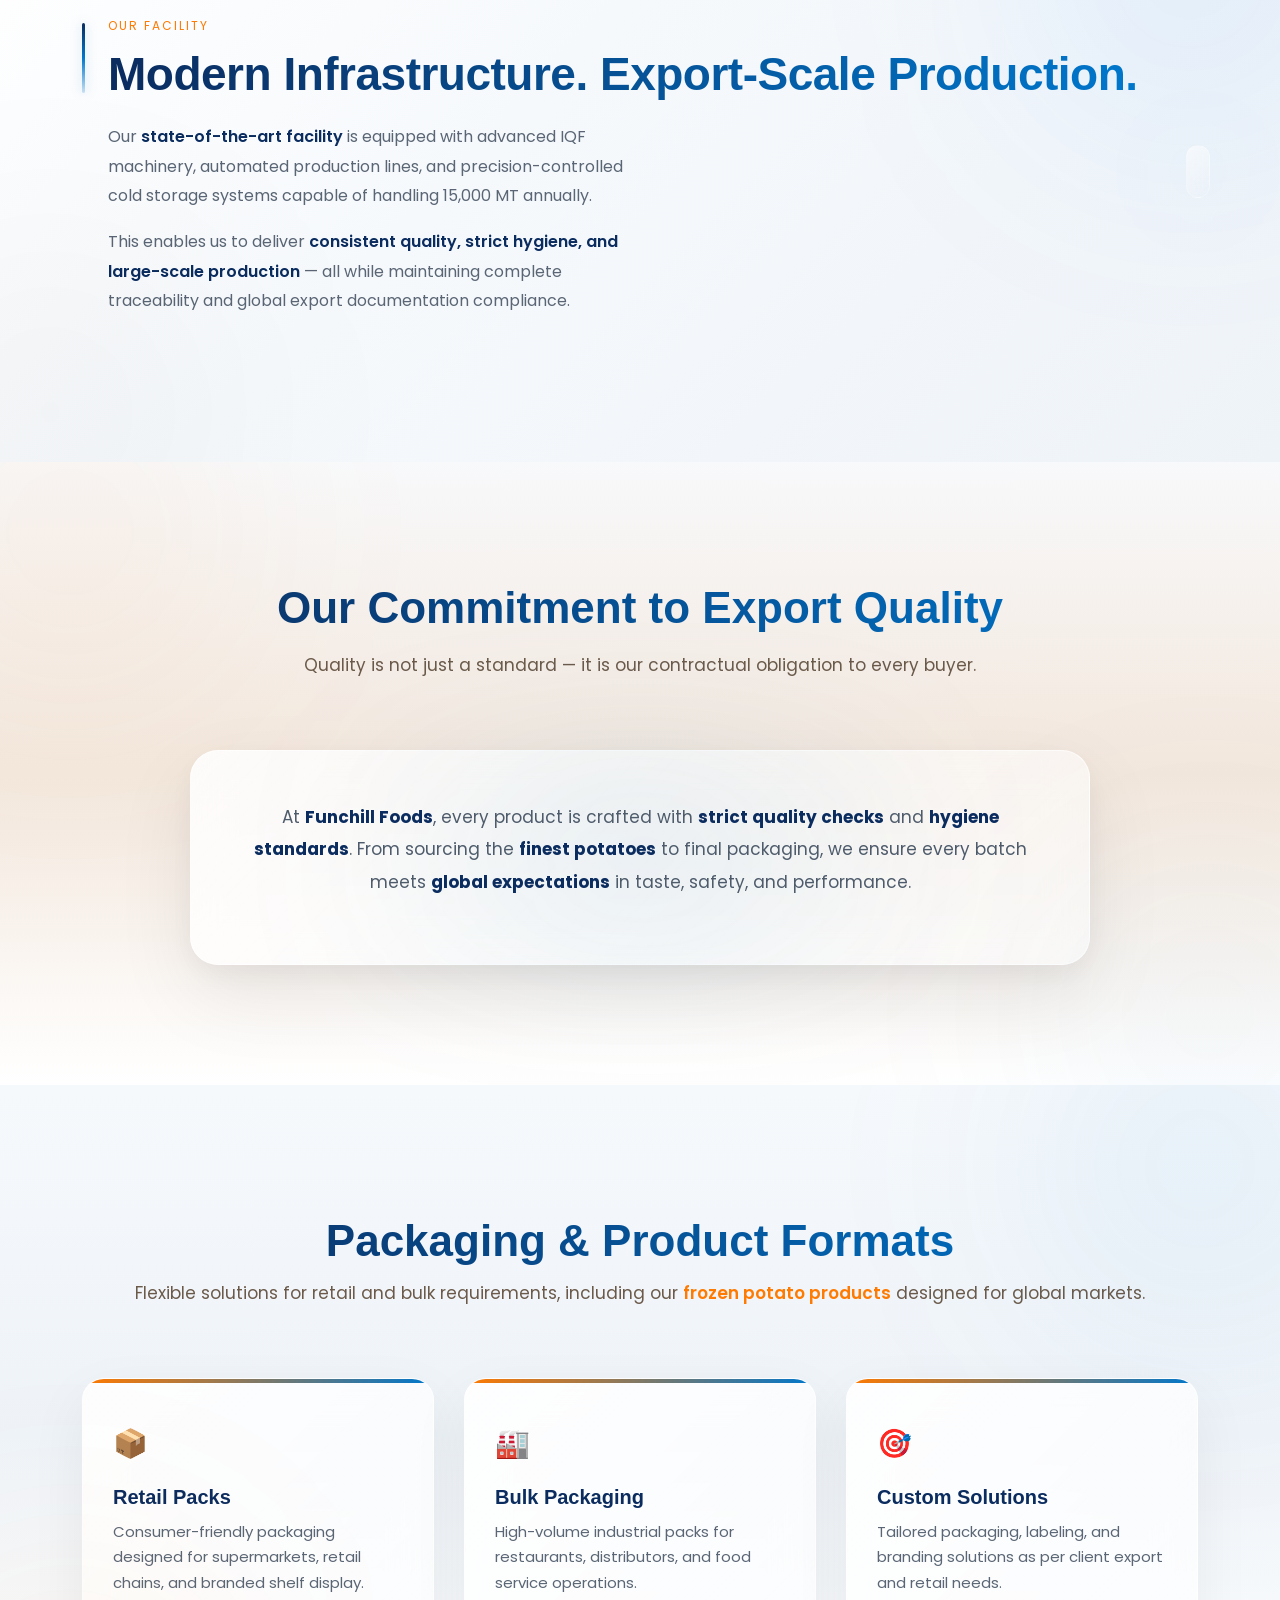
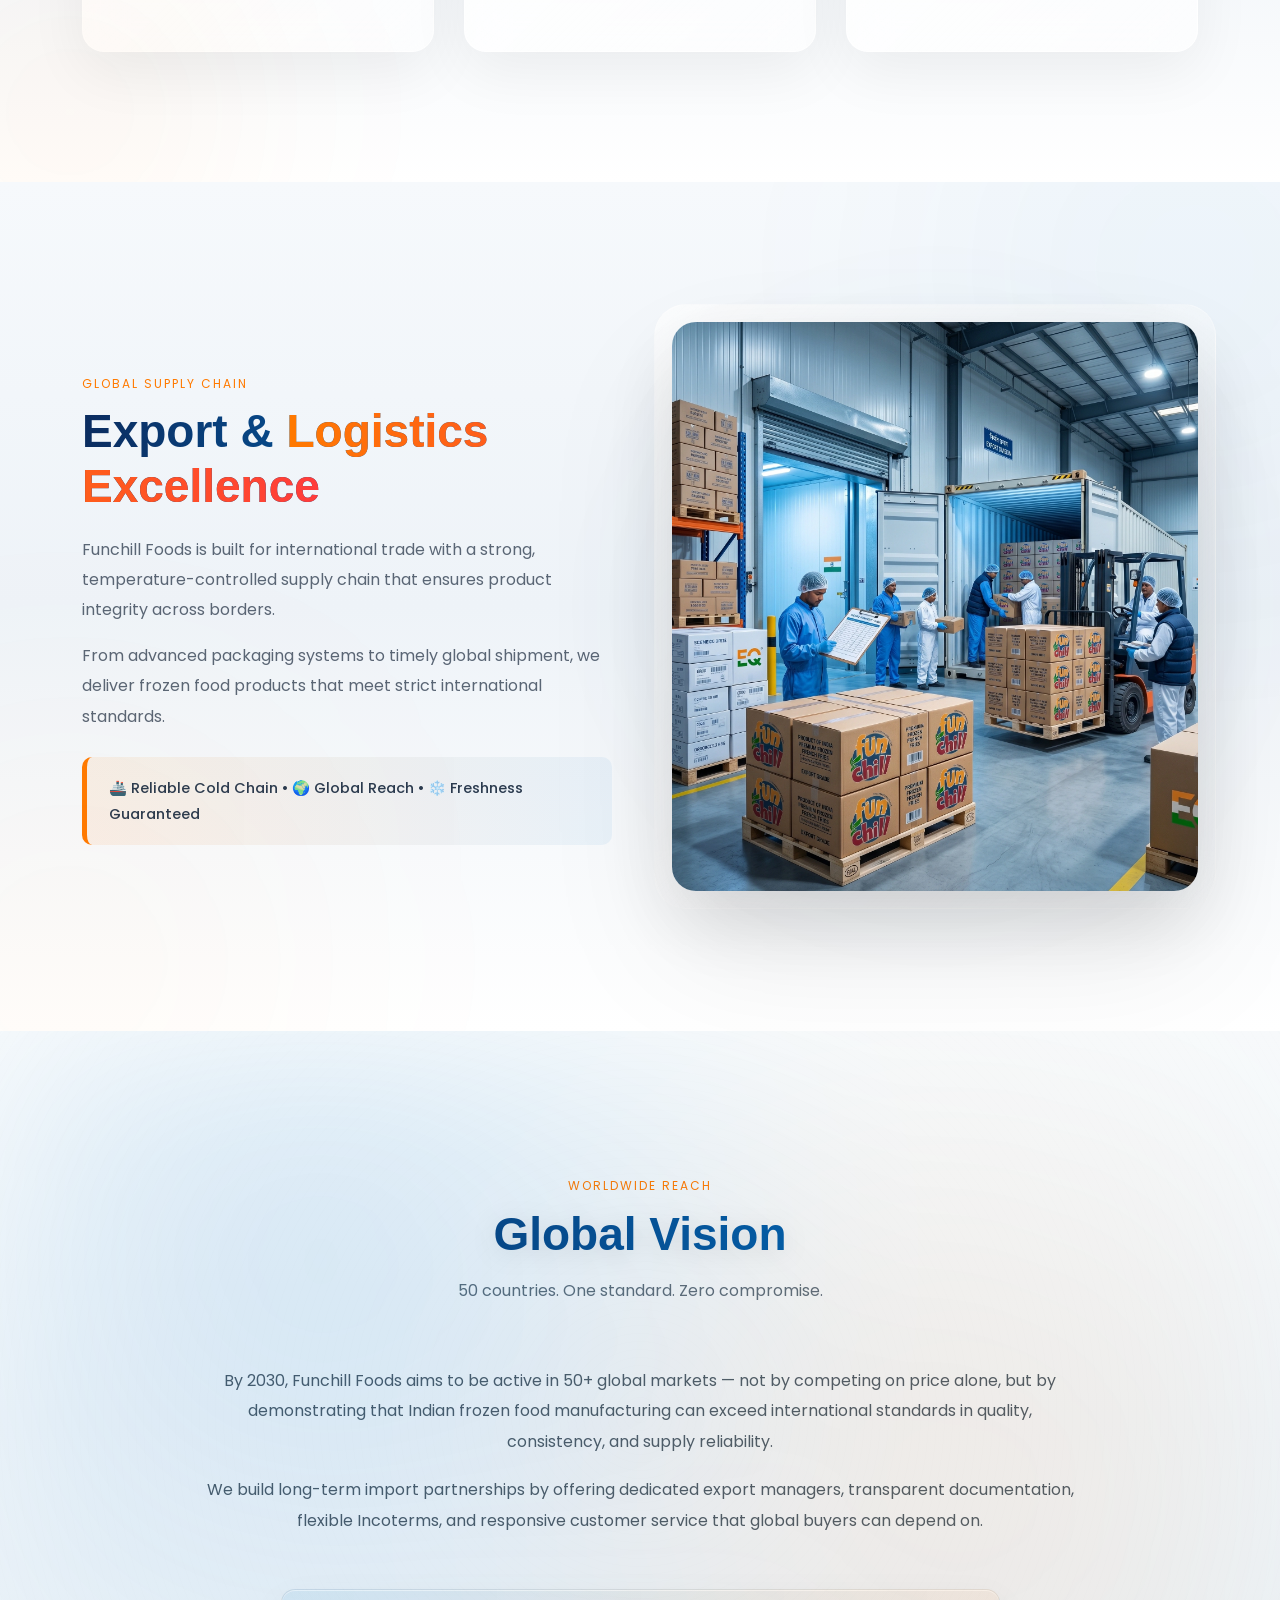
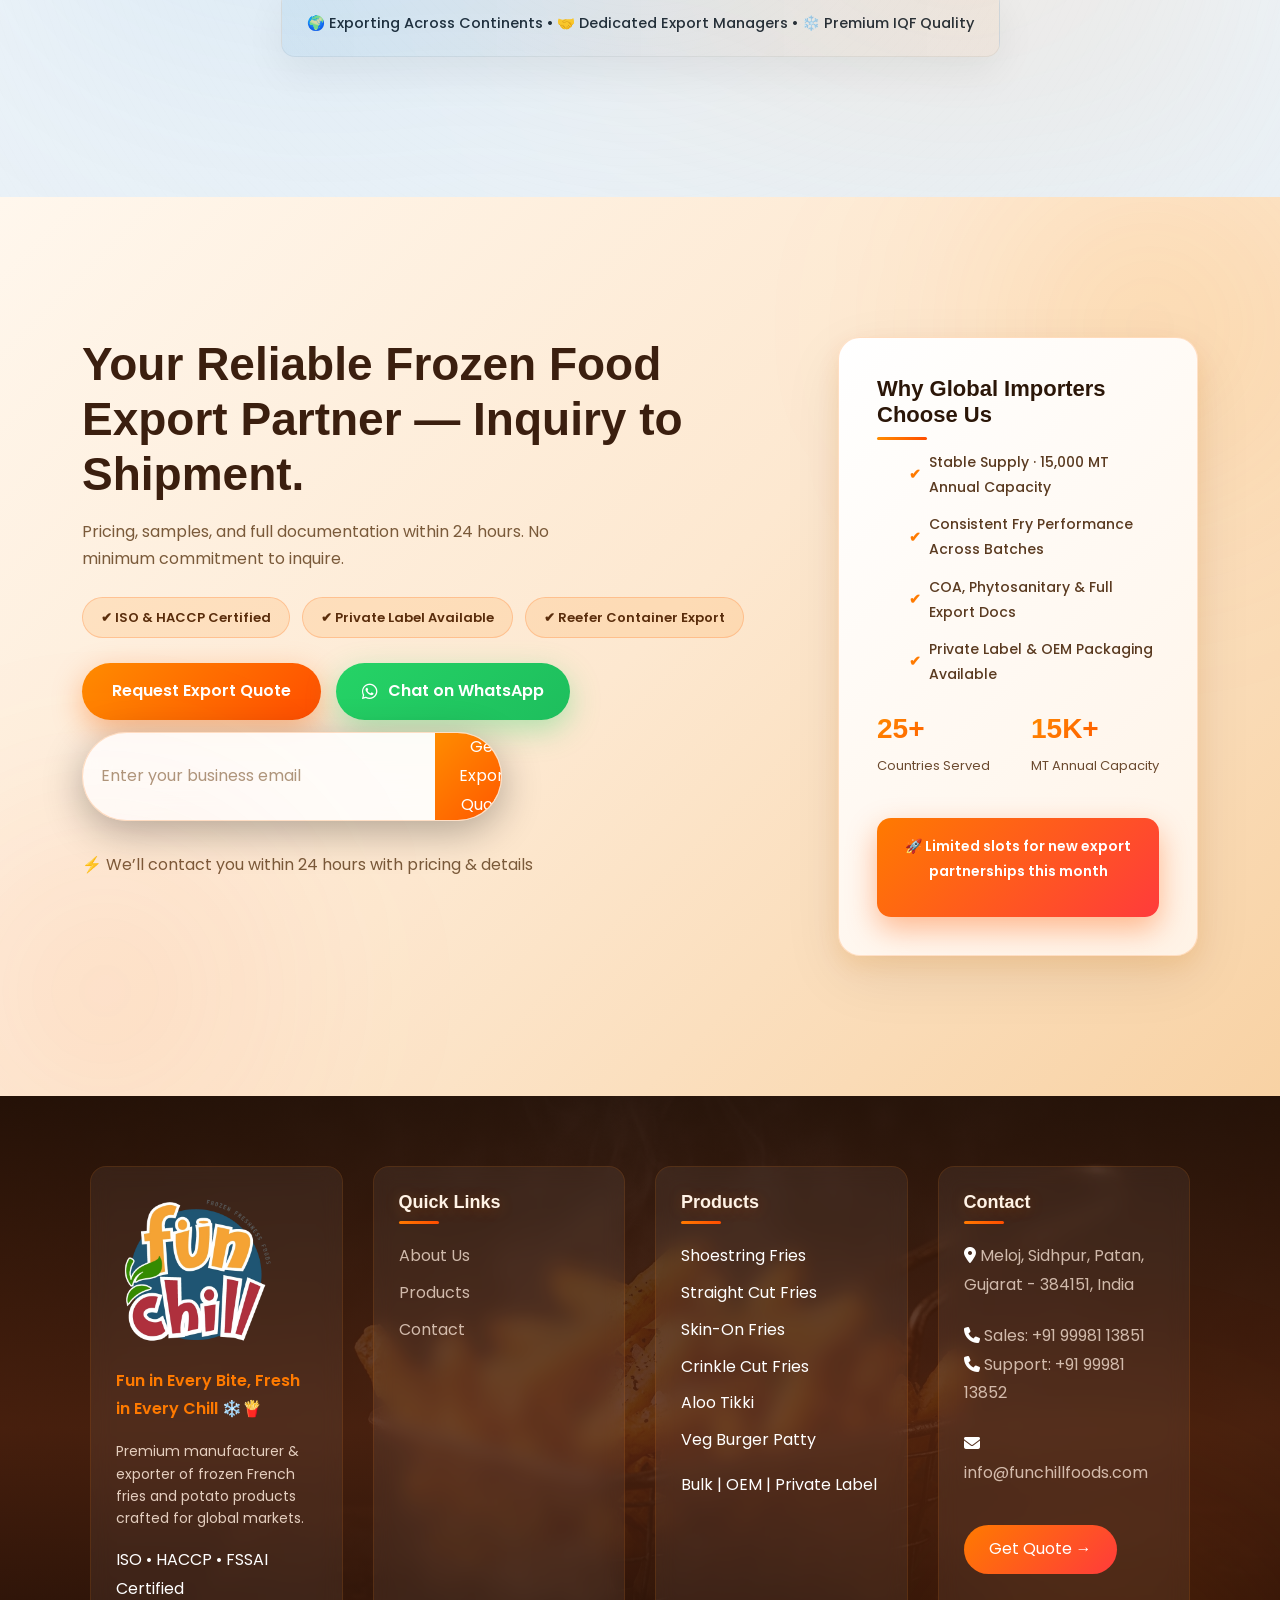
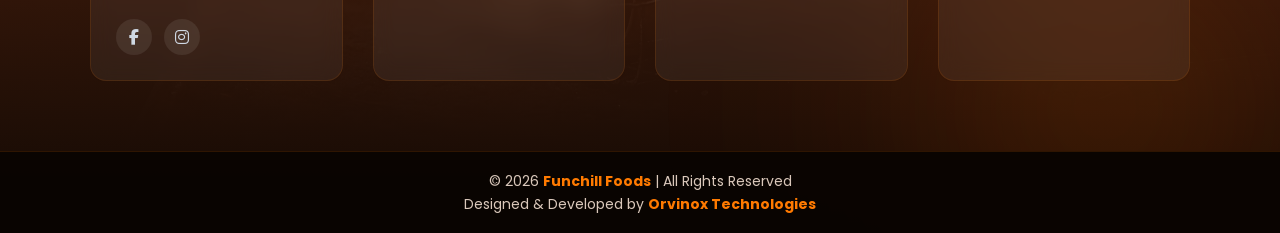
==== commit e352dcf0: "all change mail" ====
--- a/about.html
+++ b/about.html
@@ -383,8 +383,8 @@
           <h2>Driven by Quality & Trust</h2>
           <p class="subtext">
             Every buying decision a global importer makes is a bet on your
-            reliability. We take that seriously 2014 in every process, every
-            batch, every shipment. precision and care.
+            reliability. We take that seriously — in every process, every batch,
+            and every shipment.
           </p>
         </div>
 
@@ -394,8 +394,8 @@
             <h3>Quality First</h3>
             <p>
               We never compromise on raw materials, processing standards, or
-              final product specs 2014 what you approved in the sample ships in
-              the container. standards.
+              final product specs — what you approve in the sample is what ships
+              in the container.
             </p>
           </div>
 
@@ -403,8 +403,8 @@
             <div class="icon">⚙️</div>
             <h3>Batch Consistency</h3>
             <p>
-              Every batch is lab-tested and batch-coded 2014 the same taste,
-              texture, and fry color in order 1 and order 100.
+              Every batch is lab-tested and batch-coded — ensuring the same
+              taste, texture, and fry color from order 1 to order 100.
             </p>
           </div>
 
@@ -783,8 +783,8 @@
           <!-- EMAIL (OPEN MAIL APP) -->
           <div class="contact-item">
             <i class="fa fa-envelope"></i>
-            <a
-              href="mailto:info@funchillfoods.com?subject=Product%20Inquiry%20-%20Funchill%20Foods&body=Hello%20Funchill%20Foods%2C%0A%0AI%20am%20interested%20in%20your%20frozen%20food%20products.%20Please%20share%20more%20details%20about%20your%20products%2C%20pricing%2C%20packaging%2C%20and%20export%20availability.%0A%0AName%3A%0APhone%3A%0ACountry%3A%0AProduct%20Requirement%3A%0AQuantity%3A%0A%0AThank%20you."
+             <a
+              href="https://mail.google.com/mail/?view=cm&fs=1&to=info@funchillfoods.com&su=Business Inquiry&body=Hello Funchill Foods,%0A%0AI want to connect with your team.%0A%0AName:%0APhone:%0A"
               target="_blank"
             >
               info@funchillfoods.com
--- a/css/style.css
+++ b/css/style.css
@@ -22,6 +22,30 @@
   background: linear-gradient(to bottom, #ffffff, #f7f7f7);
   color: var(--text-main);
   line-height: 1.8;
+}
+/* ================= RESPONSIVE SAFETY RESET ================= */
+* {
+  box-sizing: border-box;
+}
+
+html,
+body {
+  width: 100%;
+  max-width: 100%;
+  overflow-x: hidden;
+}
+
+img,
+picture,
+video,
+canvas,
+svg {
+  max-width: 100%;
+  height: auto;
+}
+
+a {
+  text-decoration: none;
 }
 /* ================= MOBILE TOGGLE PREMIUM FIX ================= */
 
@@ -52,26 +76,29 @@
 
 /* ================= PREMIUM FOOD NAVBAR ================= */
 .custom-navbar {
-  height: 110px;
-  /* FIXED NAVBAR HEIGHT */
+  min-height: 96px;
   display: flex;
   align-items: center;
-  position: relative;
+  position: sticky;
   top: 0;
   z-index: 999;
-  padding: 14px 0;
-  /* FOOD GRADIENT GLASS */
-  background: linear-gradient(135deg,
-      rgba(255, 247, 237, 0.85),
-      rgba(255, 237, 213, 0.85));
+  padding: 10px 0;
+
+  background: linear-gradient(
+    135deg,
+    rgba(255, 247, 237, 0.88),
+    rgba(255, 237, 213, 0.88)
+  );
+
   backdrop-filter: blur(16px);
   -webkit-backdrop-filter: blur(16px);
+
   border-bottom: 1px solid rgba(255, 122, 0, 0.15);
   box-shadow: 0 4px 20px rgba(0, 0, 0, 0.05);
+
   will-change: transform;
-  transition: transform 0.4s ease, background 0.4s ease;
-}
-
+  transition: transform 0.4s ease, background 0.4s ease, box-shadow 0.4s ease;
+}
 body.offcanvas-open {
   overflow: hidden;
 }
@@ -90,11 +117,12 @@
 
 /* ================= LOGO ================= */
 .logo {
-  top: 50%;
-  height: 100px;
-  /* BIGGER LOGO */
+  height: 86px;
+  max-width: 190px;
+  object-fit: contain;
+  display: block;
   z-index: 10;
-  transition: 0.3s;
+  transition: 0.3s ease;
 }
 
 .logo:hover {
@@ -242,59 +270,85 @@
   border-radius: 40px;
 }
 
-/* ===== TABLET (≤ 992px) ===== */
-@media (max-width: 992px) {
-
-  .logo {
-    height: 70px;
-  }
-
+/* ===== TABLET / MOBILE NAVBAR FIX ===== */
+@media (max-width: 991.98px) {
   .custom-navbar {
-    padding: 10px 0;
-  }
-
-  /* REMOVE OLD COLLAPSE STYLE */
+    min-height: 76px;
+    padding: 8px 12px;
+  }
+
+  .logo,
+  .navbar-brand img {
+    height: 58px;
+    max-height: 58px;
+    max-width: 155px;
+    object-fit: contain;
+  }
+
+  .logo:hover {
+    transform: none;
+  }
+
   .navbar-collapse {
     display: none !important;
   }
-}
-
-
-/* ===== MOBILE (≤ 768px) ===== */
-@media (max-width: 768px) {
-
-  .logo {
-    height: 80px;
-  }
-  .logo:hover {
-    transform: none;
-  }
-  .custom-navbar {
-    padding: 8px 0;
-  } 
-}
-
-
-/* ===== SMALL MOBILE (≤ 480px) ===== */
-@media (max-width: 480px) {
-
-  .logo {
-    height: 70px;
-  }
-
-  .custom-navbar {
-    padding: 6px 0;
-  }
-   .navbar-toggler {
-    width: 42px;
-    height: 38px;
-    border-radius: 10px;
+
+  .navbar-toggler {
+    width: 44px;
+    height: 40px;
+    border-radius: 11px;
+    flex-shrink: 0;
   }
 
   .navbar-toggler-icon {
     width: 22px;
     height: 22px;
     background-size: 22px 22px;
+  }
+
+  .offcanvas {
+    width: min(82vw, 300px);
+  }
+
+  .offcanvas-body {
+    padding: 18px;
+  }
+
+  .offcanvas .nav-link {
+    font-size: 15px;
+    padding: 12px 14px;
+  }
+
+  .offcanvas .btn-quote {
+    width: 100%;
+    margin-top: 14px;
+  }
+}
+
+/* ===== SMALL MOBILE NAVBAR FIX ===== */
+@media (max-width: 480px) {
+  .custom-navbar {
+    min-height: 68px;
+    padding: 7px 10px;
+  }
+
+  .logo,
+  .navbar-brand img {
+    height: 50px;
+    max-height: 50px;
+    max-width: 135px;
+  }
+
+  .navbar-toggler {
+    width: 40px;
+    height: 36px;
+    border-radius: 10px;
+  }
+
+  .navbar-toggler-icon {
+    width: 20px;
+    height: 20px;
+    background-size: 20px 20px;
   }
 }
 
@@ -1534,15 +1588,38 @@
 
 /* ===== FLOAT BUTTONS MOBILE FIX ===== */
 @media (max-width: 768px) {
+  .whatsapp-float,
+  .back-to-top {
+    width: 48px;
+    height: 48px;
+    right: 14px;
+  }
 
   .whatsapp-float {
-    bottom: 85px;
-    right: 15px;
+    bottom: 78px;
+    font-size: 23px;
   }
 
   .back-to-top {
-    bottom: 20px;
-    right: 15px;
+    bottom: 18px;
+    font-size: 16px;
+  }
+}
+
+@media (max-width: 360px) {
+  .whatsapp-float,
+  .back-to-top {
+    width: 44px;
+    height: 44px;
+    right: 10px;
+  }
+
+  .whatsapp-float {
+    bottom: 72px;
+  }
+
+  .back-to-top {
+    bottom: 16px;
   }
 }
 
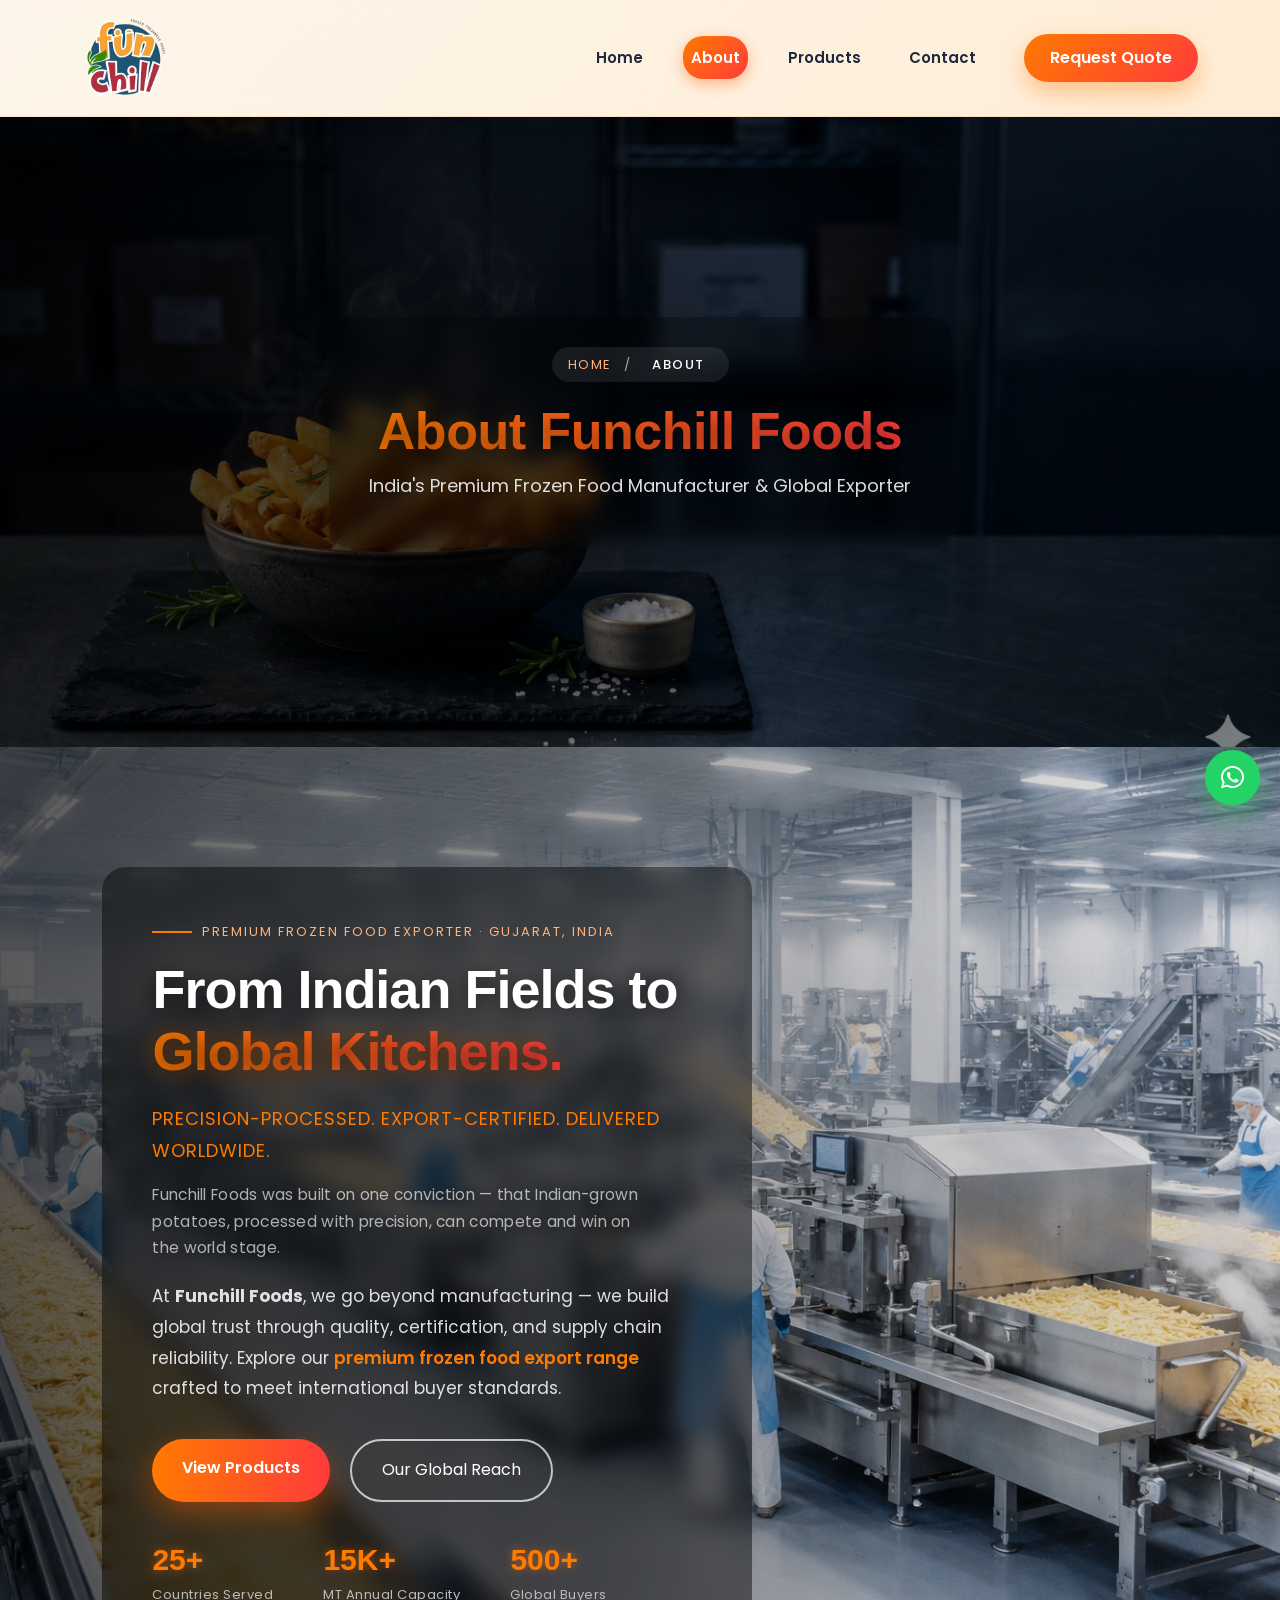
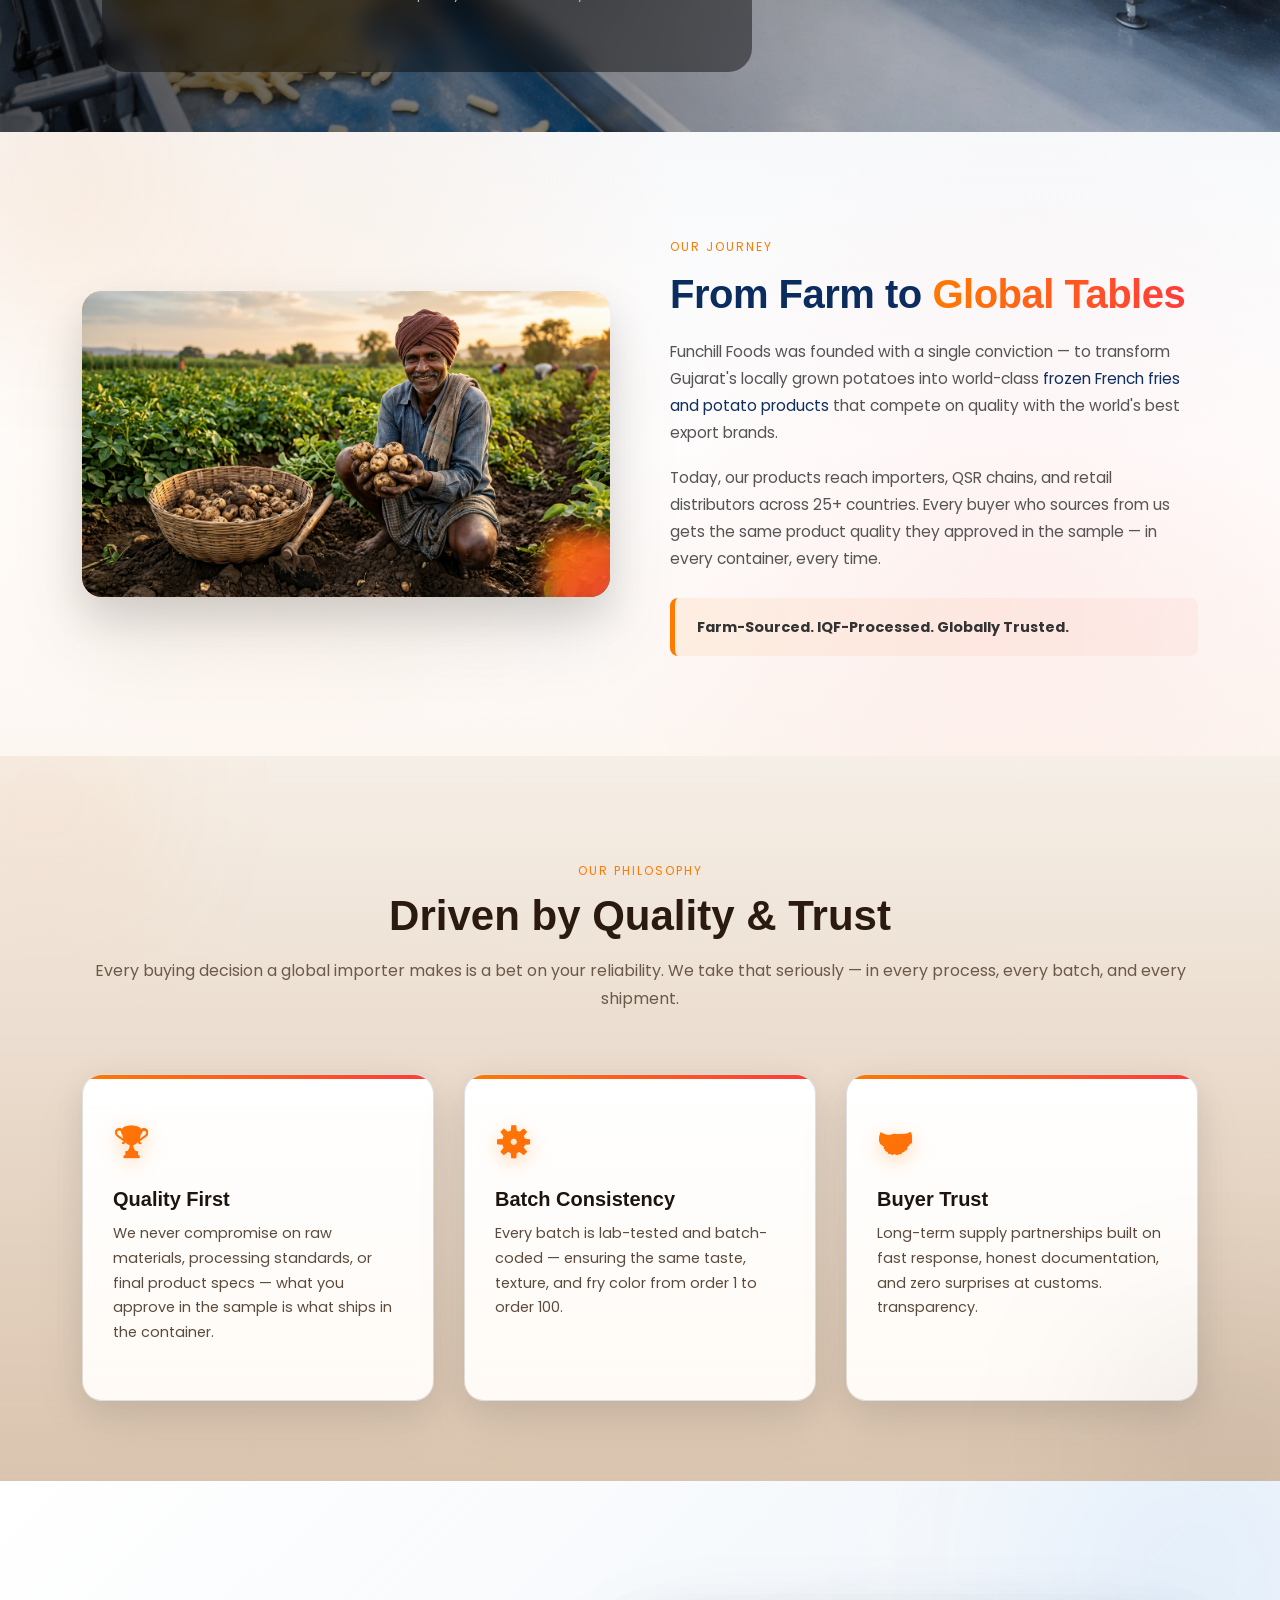
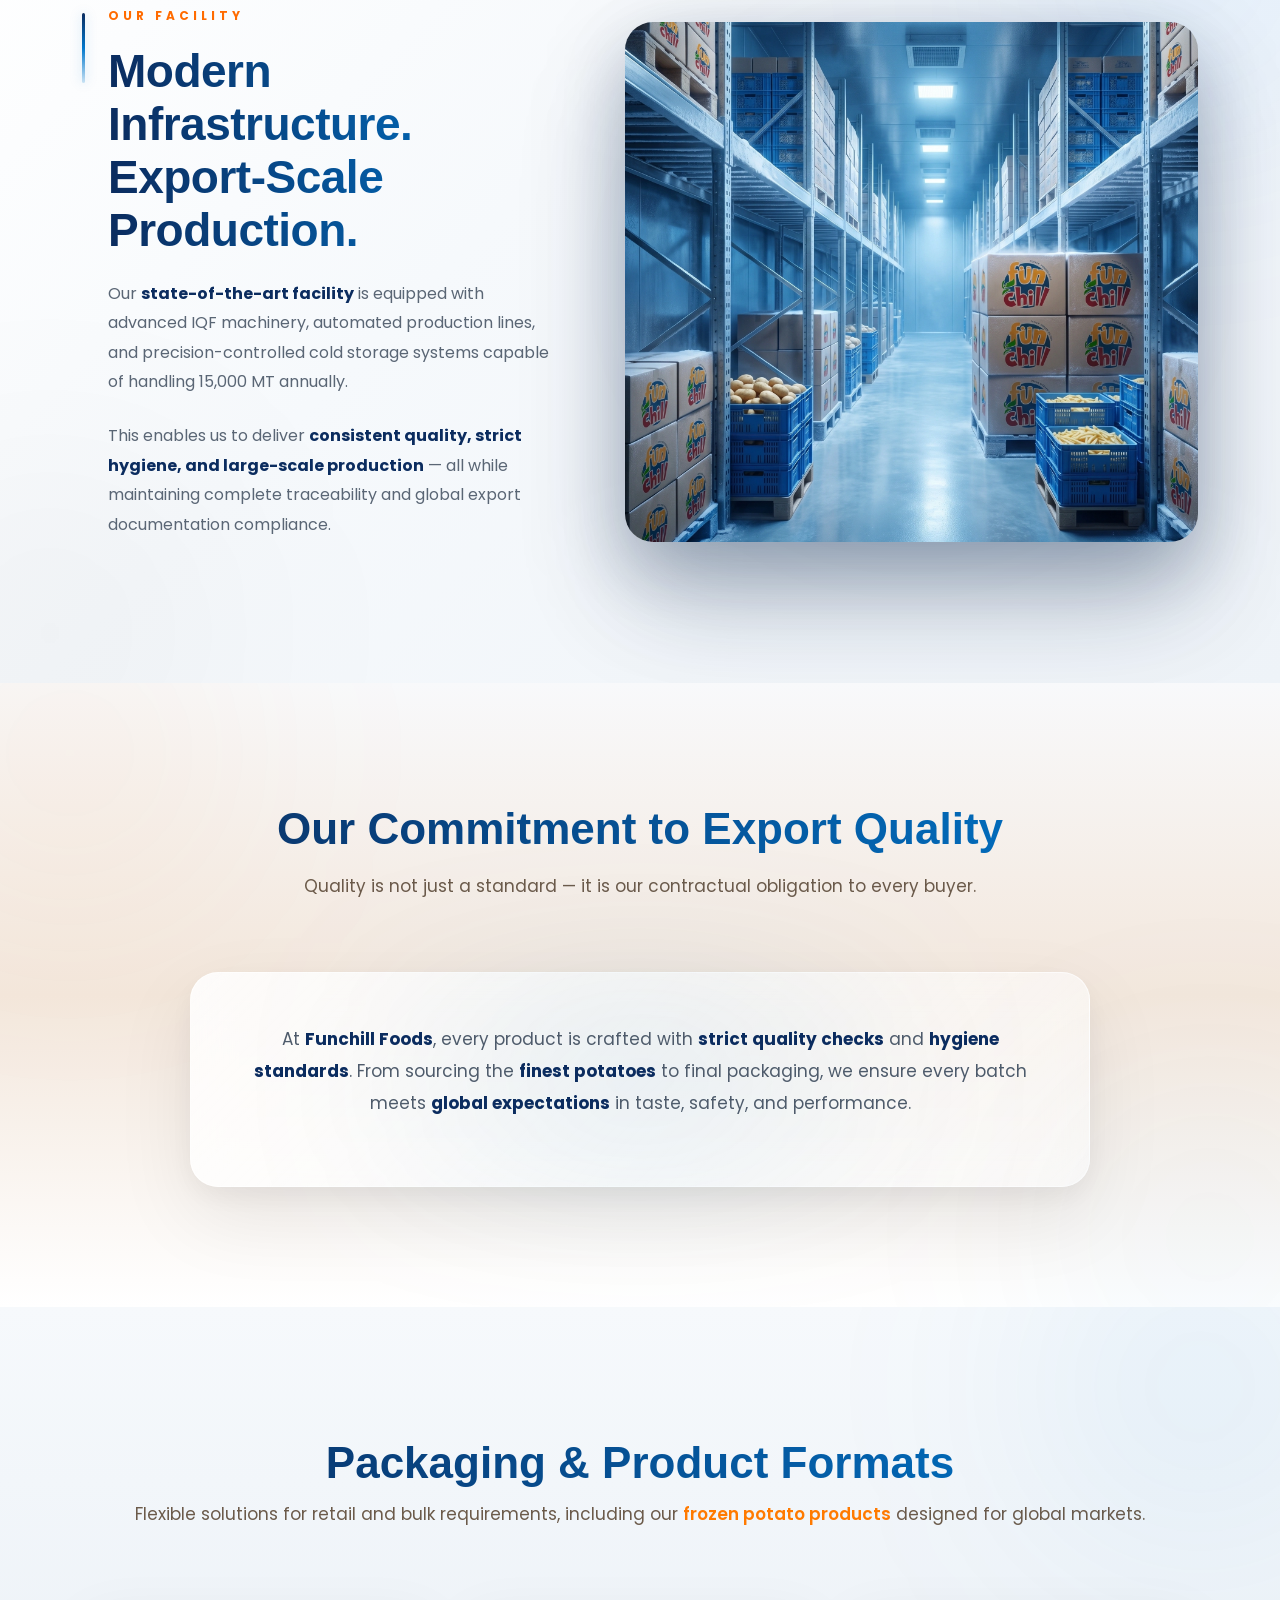
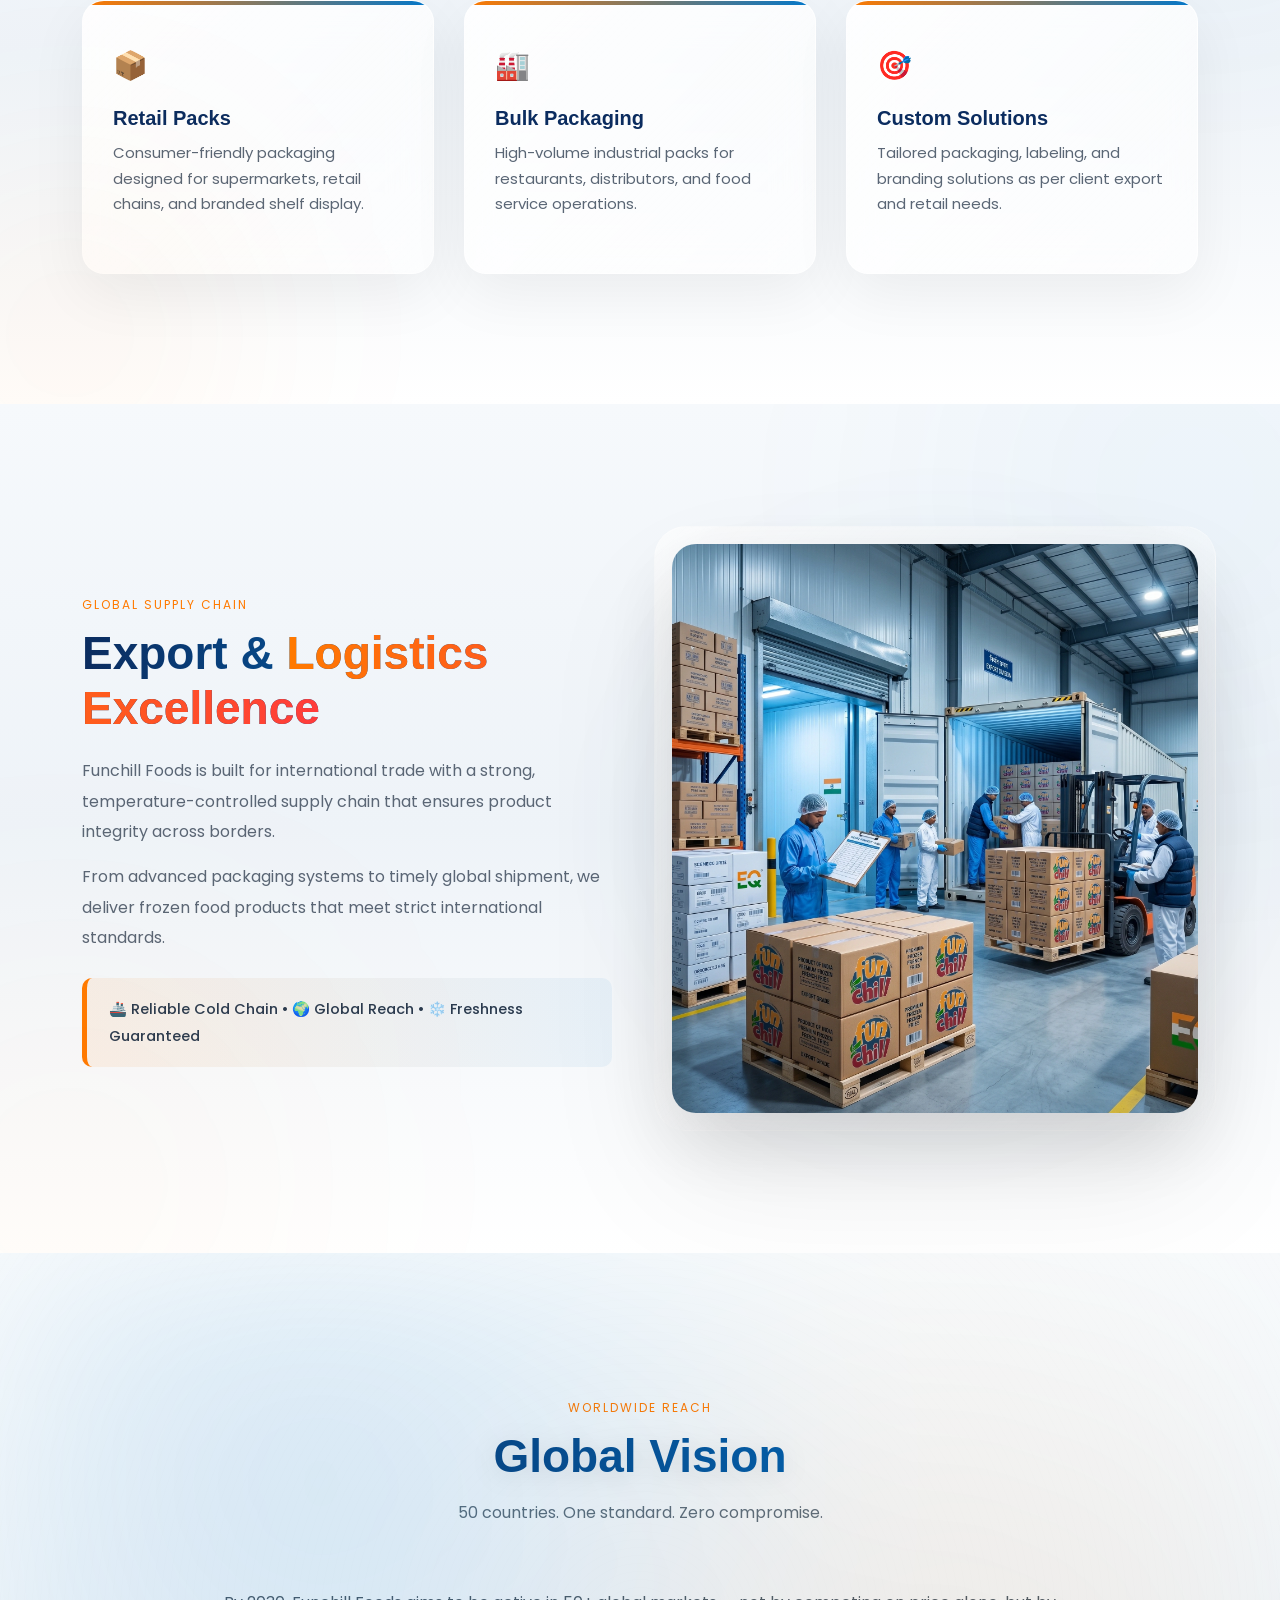
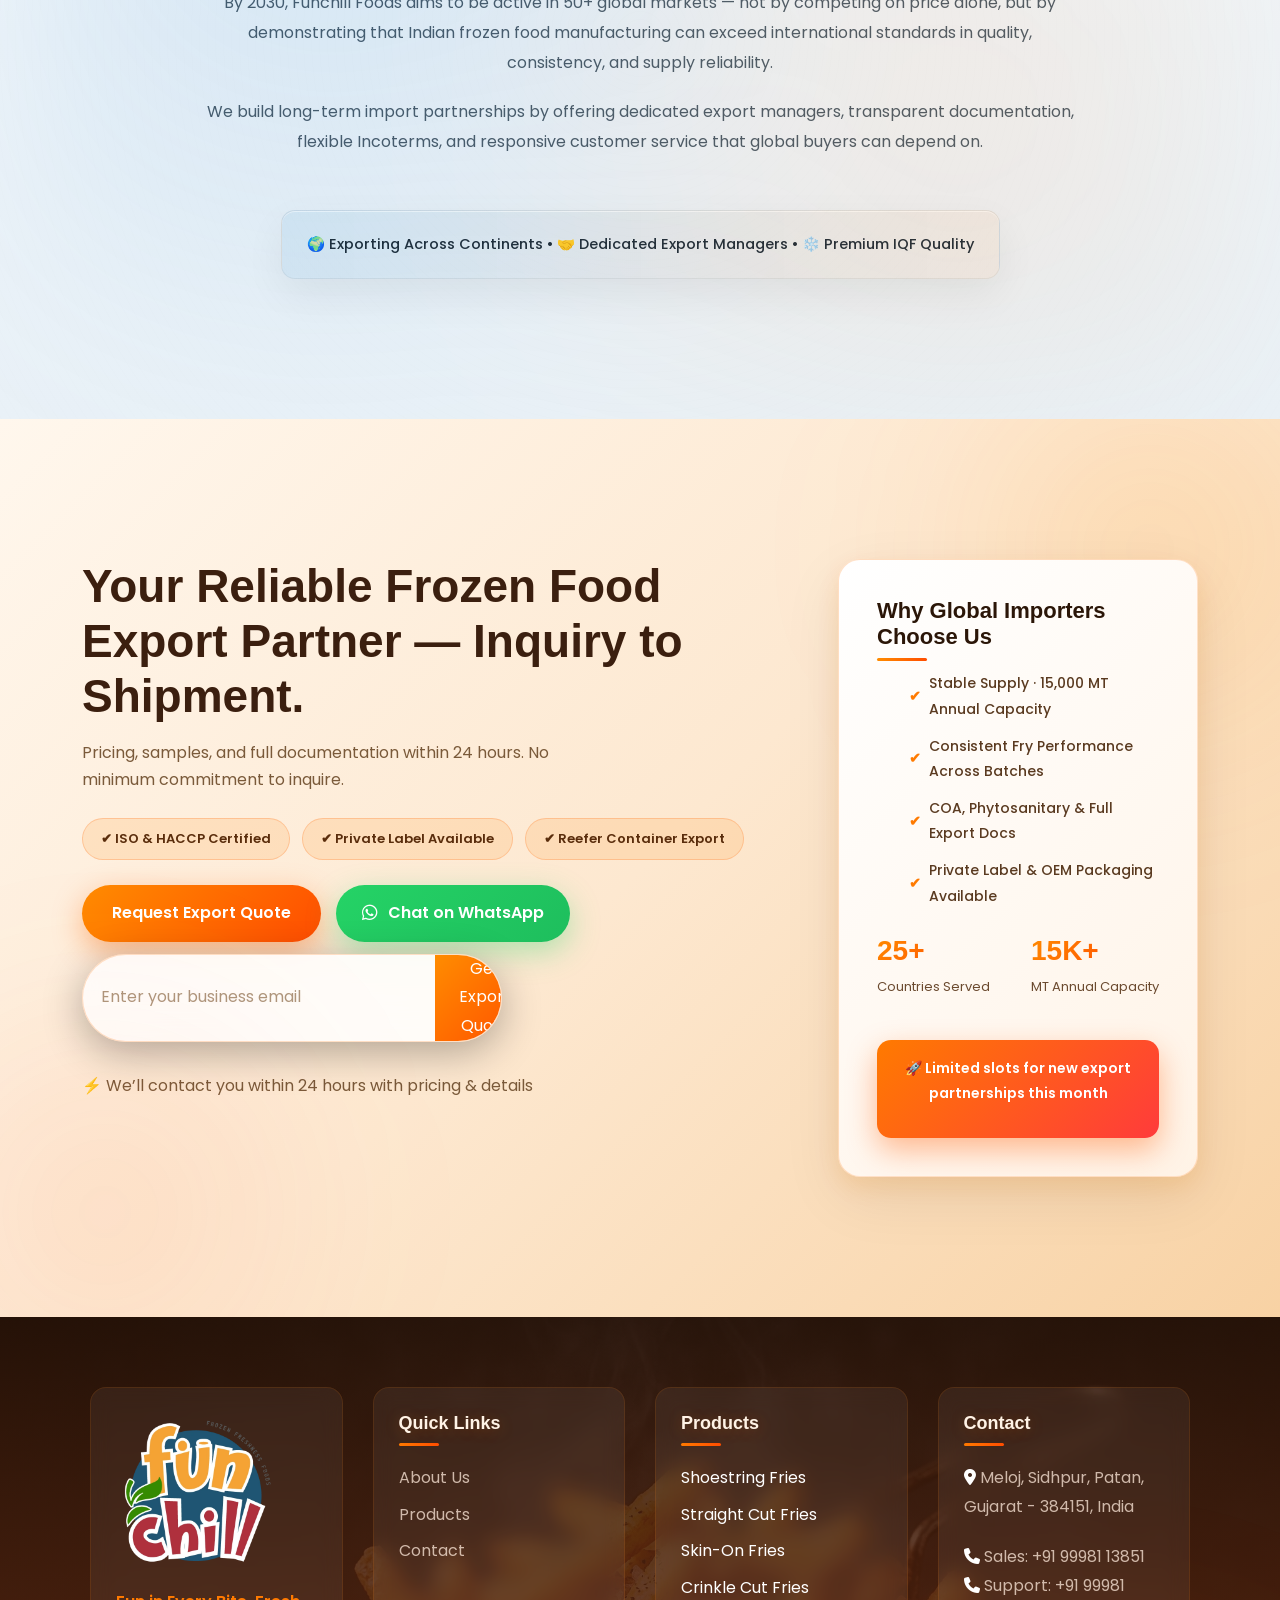
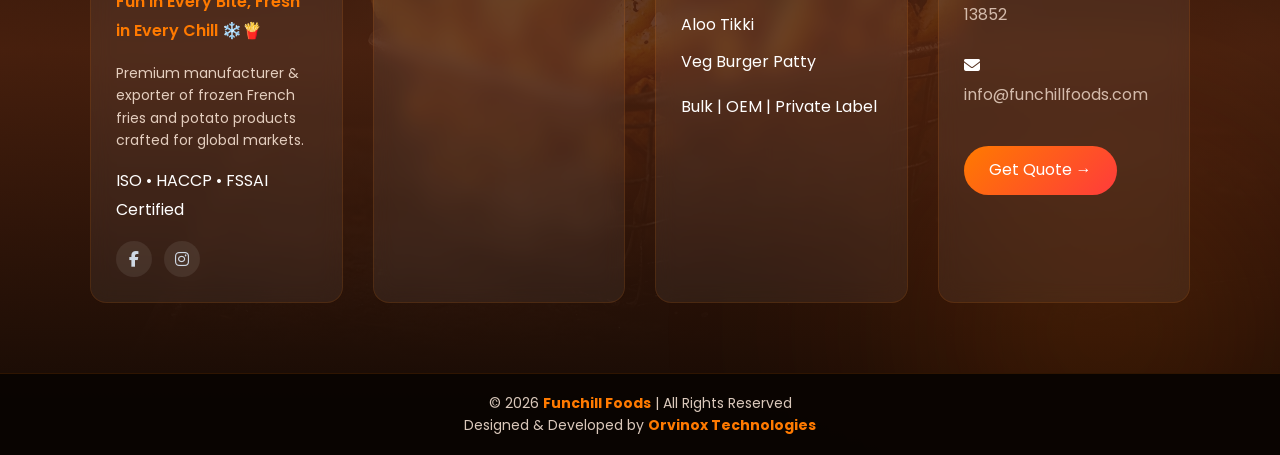
==== commit 7866de89: "all perfect" ====
--- a/about.html
+++ b/about.html
@@ -13,12 +13,9 @@
       name="description"
       content="Learn about Funchill Foods, a Gujarat-based manufacturer and exporter of premium frozen French fries and potato products. Trusted for quality, innovation, and global supply."
     />
-    <meta
-      name="keywords"
-      content="about funchill foods, frozen fries manufacturer India, potato products exporter Gujarat, IQF frozen food company, private label frozen fries"
-    />
+    <meta name="keywords" content="Funchill Foods, funchillfoods, funchillfoods.com, frozen french fries manufacturer India, frozen french fries exporter Gujarat, IQF fries exporter, potato products exporter India, bulk frozen food supplier, private label fries" />
     <meta name="author" content="Funchill Foods LLP" />
-    <meta name="robots" content="index, follow" />
+    <meta name="robots" content="index, follow, max-image-preview:large" />
 
     <!-- Theme -->
     <meta name="theme-color" content="#0f172a" />
--- a/css/about.css
+++ b/css/about.css
@@ -982,9 +982,21 @@
   }
 }
 
-/* ================= INFRA SECTION ================= */
+/* =========================================================
+   INFRASTRUCTURE SECTION - PREMIUM IMAGE UPDATE
+   HTML Supported:
+   <section class="infra-section">
+     <div class="container">
+       <div class="grid-2 reverse">
+         <div class="section-img">...</div>
+         <div class="text">...</div>
+       </div>
+     </div>
+   </section>
+========================================================= */
+
 .infra-section {
-  padding: 130px 0;
+  padding: 120px 0;
   position: relative;
   overflow: hidden;
   margin-top: -20px;
@@ -1002,9 +1014,9 @@
   right: -120px;
   width: 420px;
   height: 420px;
-
   background: radial-gradient(circle, rgba(0, 119, 255, 0.15), transparent 70%);
   filter: blur(120px);
+  pointer-events: none;
 }
 
 /* bottom depth */
@@ -1015,102 +1027,108 @@
   left: -150px;
   width: 400px;
   height: 400px;
-
   background: radial-gradient(circle, rgba(0, 0, 0, 0.08), transparent 70%);
   filter: blur(120px);
+  pointer-events: none;
+}
+
+.infra-section .container {
+  position: relative;
+  z-index: 2;
 }
 
 /* ================= GRID ================= */
-.infra-section .about-page .grid-2 {
+
+.infra-section .grid-2,
+.infra-section .container .grid-2 {
   display: grid;
-  grid-template-columns: 1fr 1fr;
-  gap: 80px;
-}
-
-.infra-section .grid-2.reverse {
-  flex-direction: row-reverse;
-}
-
-/* ================= IMAGE ================= */
+  grid-template-columns: 0.9fr 1.1fr;
+  align-items: center;
+  gap: 75px;
+}
+
+/* Your HTML has image first and text second.
+   This keeps text on left and image on right. */
+.infra-section .grid-2.reverse .text {
+  order: 1;
+}
+
+.infra-section .grid-2.reverse .section-img {
+  order: 2;
+}
+
+/* ================= IMAGE BIG PREMIUM ================= */
+
 .infra-section .section-img {
   position: relative;
+  width: 100%;
+  min-height: 520px;
+  border-radius: 28px;
   isolation: isolate;
-  flex: 1;
-  border-radius: 28px;
-}
-
-/* ✨ soft ambient glow (reduced + smoother) */
+}
+
+/* premium shadow behind image */
+.infra-section .section-img::before {
+  content: "";
+  position: absolute;
+  inset: 40px 12px -40px 12px;
+  background: rgba(8, 34, 70, 0.22);
+  filter: blur(50px);
+  border-radius: 34px;
+  z-index: 0;
+  pointer-events: none;
+}
+
+/* soft blue glow */
 .infra-section .section-img::after {
   content: "";
   position: absolute;
-  inset: -30px;
-  border-radius: 40px;
-
-  background: radial-gradient(circle,
-      rgba(0, 119, 255, 0.08),
-      transparent 70%);
-
-  filter: blur(50px);
+  inset: -20px;
+  border-radius: 36px;
+  background: radial-gradient(circle, rgba(0, 119, 204, 0.12), transparent 72%);
+  filter: blur(35px);
   z-index: 0;
-  transition: opacity 0.5s ease;
-}
-
-/* 🧊 premium glass edge (thinner + cleaner) */
-.infra-section .section-img::before {
-  content: "";
-  position: absolute;
-  inset: -12px;
-  border-radius: 30px;
-
-  background: linear-gradient(135deg,
-      rgba(255, 255, 255, 0.6),
-      rgba(255, 255, 255, 0.03));
-
-  backdrop-filter: blur(18px);
-  -webkit-backdrop-filter: blur(18px);
-
-  border: 1px solid rgba(255, 255, 255, 0.25);
-
-  z-index: 1;
-}
-
-/* ================= section-img ================= */
+  pointer-events: none;
+}
+
 .infra-section .section-img img {
   position: relative;
+  z-index: 2;
+  display: block;
+
   width: 100%;
-  border-radius: 24px;
-  z-index: 2;
-
-  /* 🎯 refined shadow (less blur, more realism) */
+  height: 520px;
+  max-width: 100%;
+
+  object-fit: cover;
+  object-position: center;
+
+  border-radius: 28px;
+
   box-shadow:
-    0 20px 50px rgba(0, 0, 0, 0.12),
-    0 40px 90px rgba(0, 0, 0, 0.08);
-
-  transition: transform 0.7s cubic-bezier(0.22, 1, 0.36, 1),
-    box-shadow 0.4s ease;
-}
-
-/* ✨ premium hover (less rotation, more depth) */
+    0 25px 65px rgba(8, 34, 70, 0.18),
+    0 60px 120px rgba(8, 34, 70, 0.12);
+
+  transition:
+    transform 0.6s ease,
+    box-shadow 0.6s ease;
+}
+
 .infra-section .section-img:hover img {
-  transform: scale(1.04);
+  transform: translateY(-6px) scale(1.02);
   box-shadow:
-    0 30px 70px rgba(0, 0, 0, 0.16),
-    0 60px 120px rgba(0, 0, 0, 0.10);
-}
-
-
-
-.infra-section .section-img:hover::after {
-  opacity: 1;
-}
-
-/* ================= TEXT ================= */
+    0 35px 90px rgba(8, 34, 70, 0.24),
+    0 80px 150px rgba(8, 34, 70, 0.16);
+}
+
+/* ================= TEXT - KEEP SAME STYLE ================= */
+
 .infra-section .text {
   position: relative;
   padding-left: 26px;
 }
 
-/* ✨ premium accent line (gradient + glow) */
+/* same premium accent line */
 .infra-section .text::before {
   content: "";
   position: absolute;
@@ -1130,11 +1148,22 @@
     0 0 12px rgba(0, 119, 204, 0.25);
 }
 
-/* ================= HEADING ================= */
+/* heading color same as your current style */
+.infra-section .section-label {
+  display: inline-block;
+  margin-bottom: 18px;
+  font-size: 12px;
+  font-weight: 700;
+  letter-spacing: 4px;
+  text-transform: uppercase;
+  color: #ff6b00;
+}
+
 .infra-section .text h2 {
   font-size: 46px;
   font-weight: 900;
-  margin-bottom: 20px;
+  line-height: 1.15;
+  margin-bottom: 22px;
   letter-spacing: -0.5px;
 
   background: linear-gradient(90deg, #0b2c5f, #0077cc);
@@ -1142,28 +1171,53 @@
   -webkit-text-fill-color: transparent;
 }
 
-/* ✨ premium paragraph */
 .infra-section .text p {
   font-size: 16px;
   line-height: 1.85;
   color: #5a6675;
   max-width: 520px;
-}
-
-
-/* premium keyword highlight */
+  margin-bottom: 24px;
+}
+
 .infra-section .text p strong {
   color: #0b2c5f;
-  font-weight: 600;
+  font-weight: 700;
+}
+
+/* ================= RESPONSIVE ================= */
+
+@media (max-width: 1200px) {
+  .infra-section .grid-2,
+  .infra-section .container .grid-2 {
+    grid-template-columns: 0.95fr 1.05fr;
+    gap: 55px;
+  }
+
+  .infra-section .section-img,
+  .infra-section .section-img img {
+    min-height: 470px;
+    height: 470px;
+  }
+
+  .infra-section .text h2 {
+    font-size: 40px;
+  }
 }
 
 @media (max-width: 1024px) {
   .infra-section {
-    padding: 100px 0;
-  }
-
-  .infra-section .about-page .grid-2 {
-    gap: 50px;
+    padding: 95px 0;
+  }
+
+  .infra-section .grid-2,
+  .infra-section .container .grid-2 {
+    gap: 45px;
+  }
+
+  .infra-section .section-img,
+  .infra-section .section-img img {
+    min-height: 430px;
+    height: 430px;
   }
 
   .infra-section .text h2 {
@@ -1173,38 +1227,33 @@
   .infra-section .text p {
     font-size: 15px;
   }
-
-  .infra-section .section-img::before {
-    inset: -8px;
-  }
-
-  .infra-section .section-img::after {
-    inset: -20px;
-  }
 }
 
 @media (max-width: 768px) {
+  .infra-section {
+    padding: 75px 0;
+  }
 
   .infra-section .grid-2,
-  .infra-section .grid-2.reverse {
-    flex-direction: column;
-    gap: 40px;
-  }
-
-  .infra-section .about-page .grid-2 {
+  .infra-section .container .grid-2 {
     grid-template-columns: 1fr;
-  }
-
-  .infra-section {
-    padding: 80px 0;
+    gap: 45px;
+  }
+
+  .infra-section .grid-2.reverse .text {
+    order: 1;
+  }
+
+  .infra-section .grid-2.reverse .section-img {
+    order: 2;
   }
 
   .infra-section .text {
     padding-left: 0;
     text-align: center;
-  }
-
-  /* remove side accent line */
+    margin: auto;
+  }
+
   .infra-section .text::before {
     display: none;
   }
@@ -1214,12 +1263,16 @@
   }
 
   .infra-section .text p {
-    margin: auto;
+    margin-left: auto;
+    margin-right: auto;
     font-size: 14.5px;
   }
 
-  .infra-section .section-img {
-    width: 100%;
+  .infra-section .section-img,
+  .infra-section .section-img img {
+    min-height: 360px;
+    height: 360px;
+    border-radius: 22px;
   }
 }
 
@@ -1228,31 +1281,32 @@
     padding: 60px 0;
   }
 
-  .about-page .infra-section .container {
-    width: 92%;
-  }
-
   .infra-section .text h2 {
     font-size: 26px;
     line-height: 1.3;
   }
 
+  .infra-section .section-label {
+    font-size: 10px;
+    letter-spacing: 2.5px;
+  }
+
   .infra-section .text p {
     font-size: 14px;
     line-height: 1.7;
   }
 
-  /* simplify heavy effects */
+  .infra-section .section-img,
+  .infra-section .section-img img {
+    min-height: 280px;
+    height: 280px;
+    border-radius: 18px;
+  }
+
   .infra-section .section-img::before,
   .infra-section .section-img::after {
     display: none;
   }
-
-  .infra-section .section-img img {
-    border-radius: 16px;
-    box-shadow:
-      0 15px 40px rgba(0, 0, 0, 0.12);
-  }
 }
 
 @media (max-width: 360px) {
@@ -1264,6 +1318,8 @@
     font-size: 13.5px;
   }
 }
+
+
 
 /* ================= QUALITY SECTION (LIGHT PREMIUM TRUST) ================= */
 .quality-section {
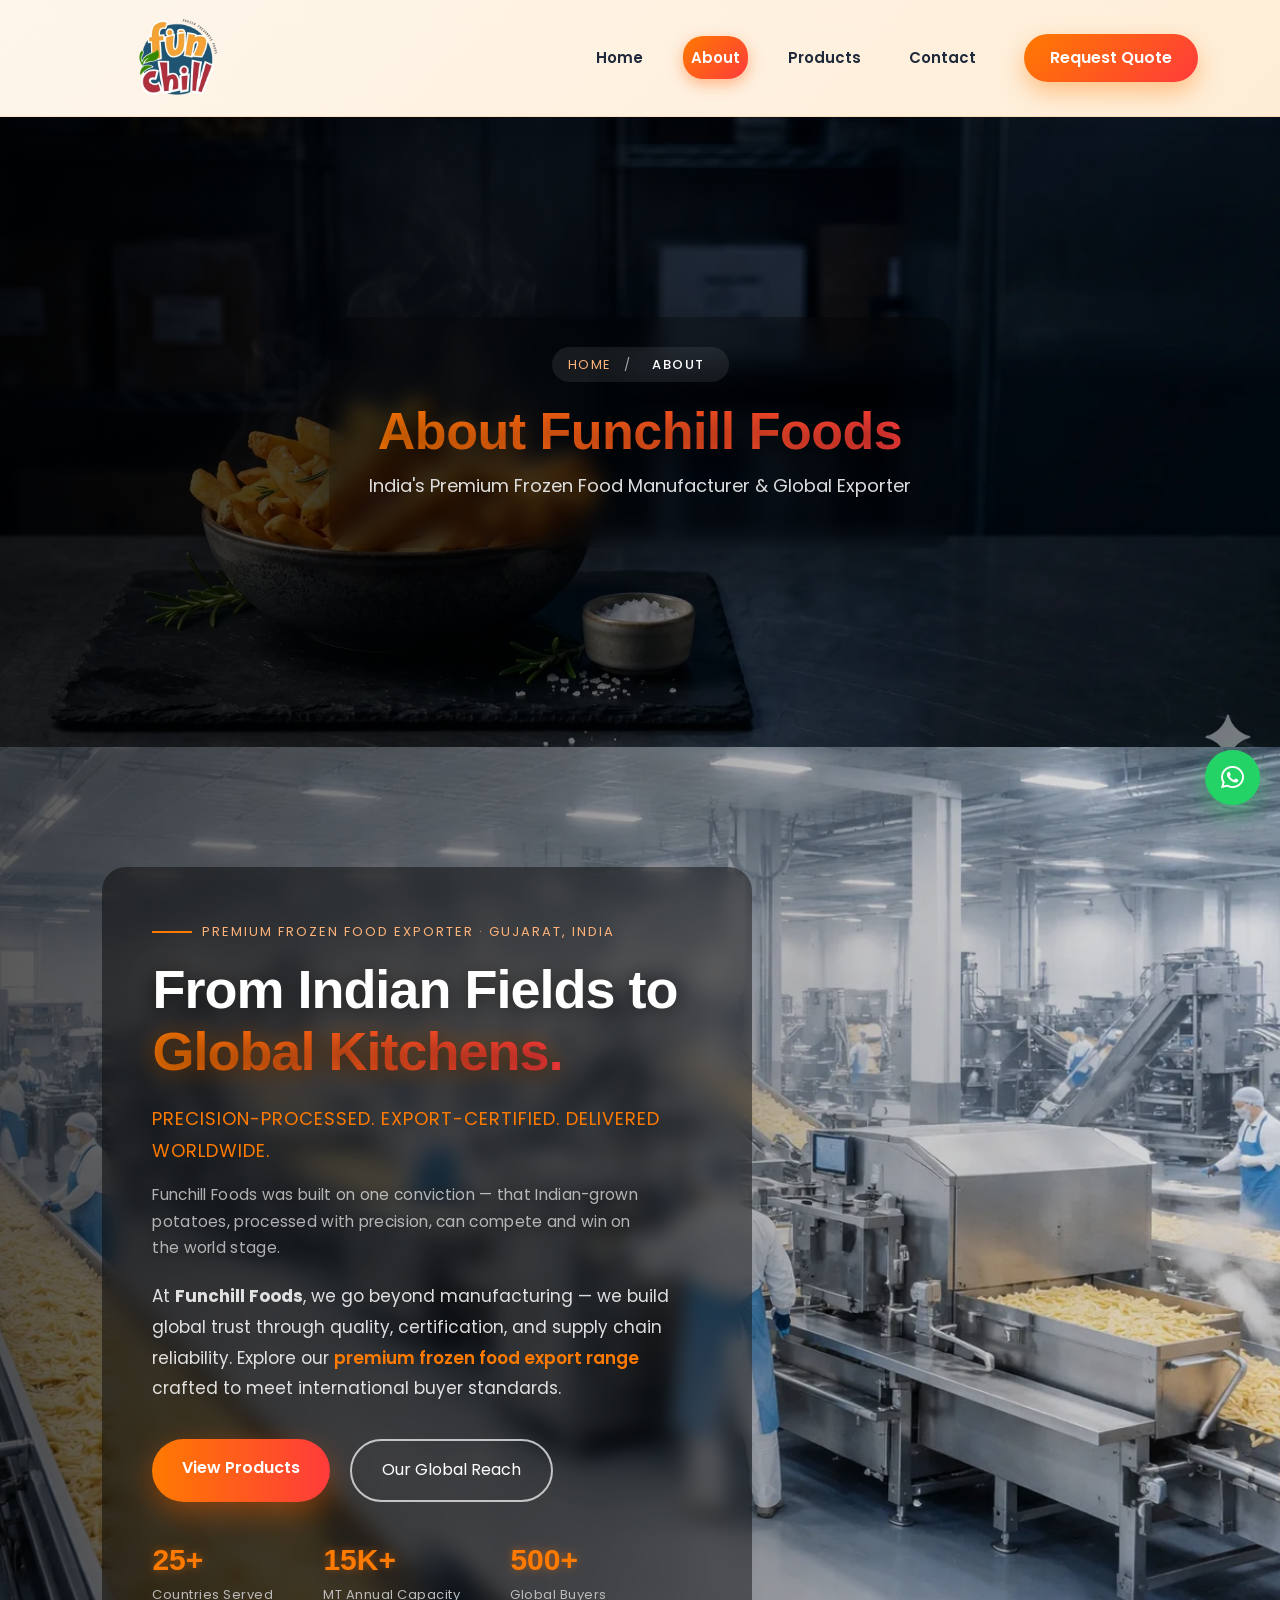
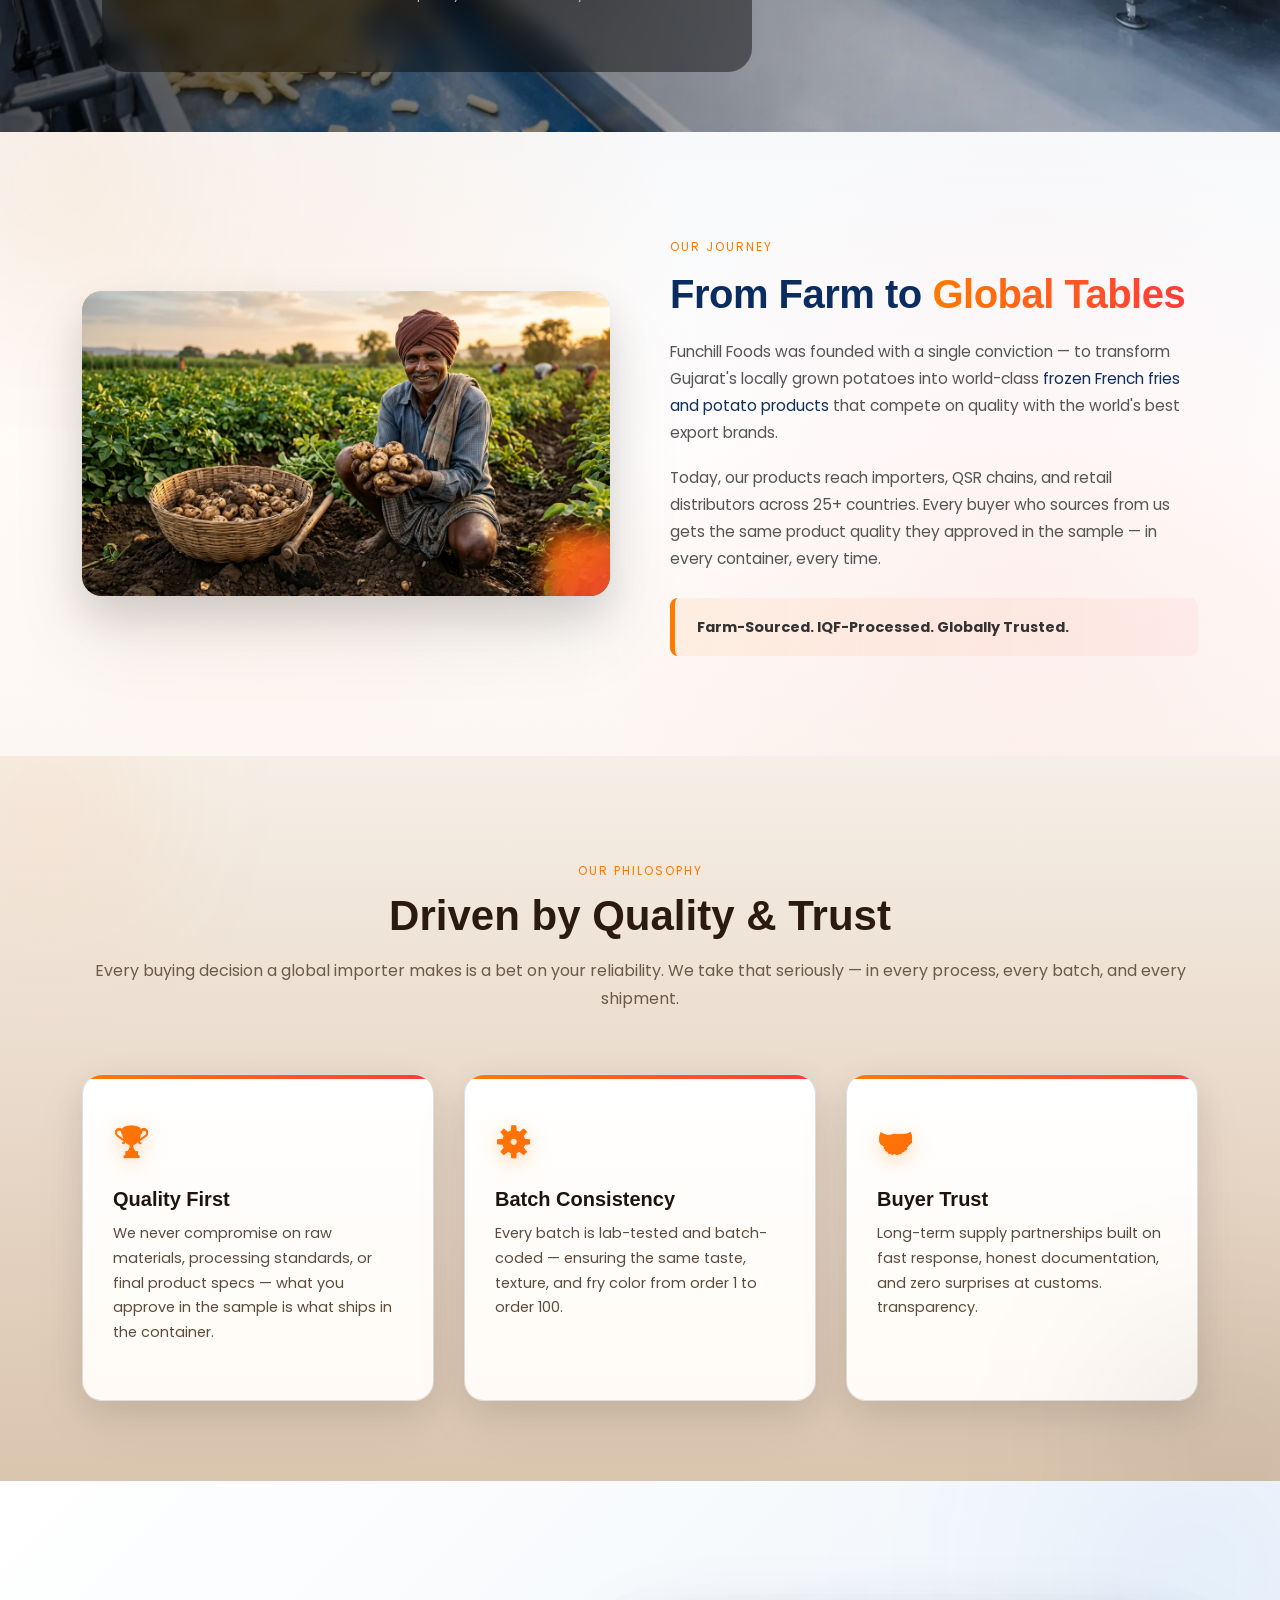
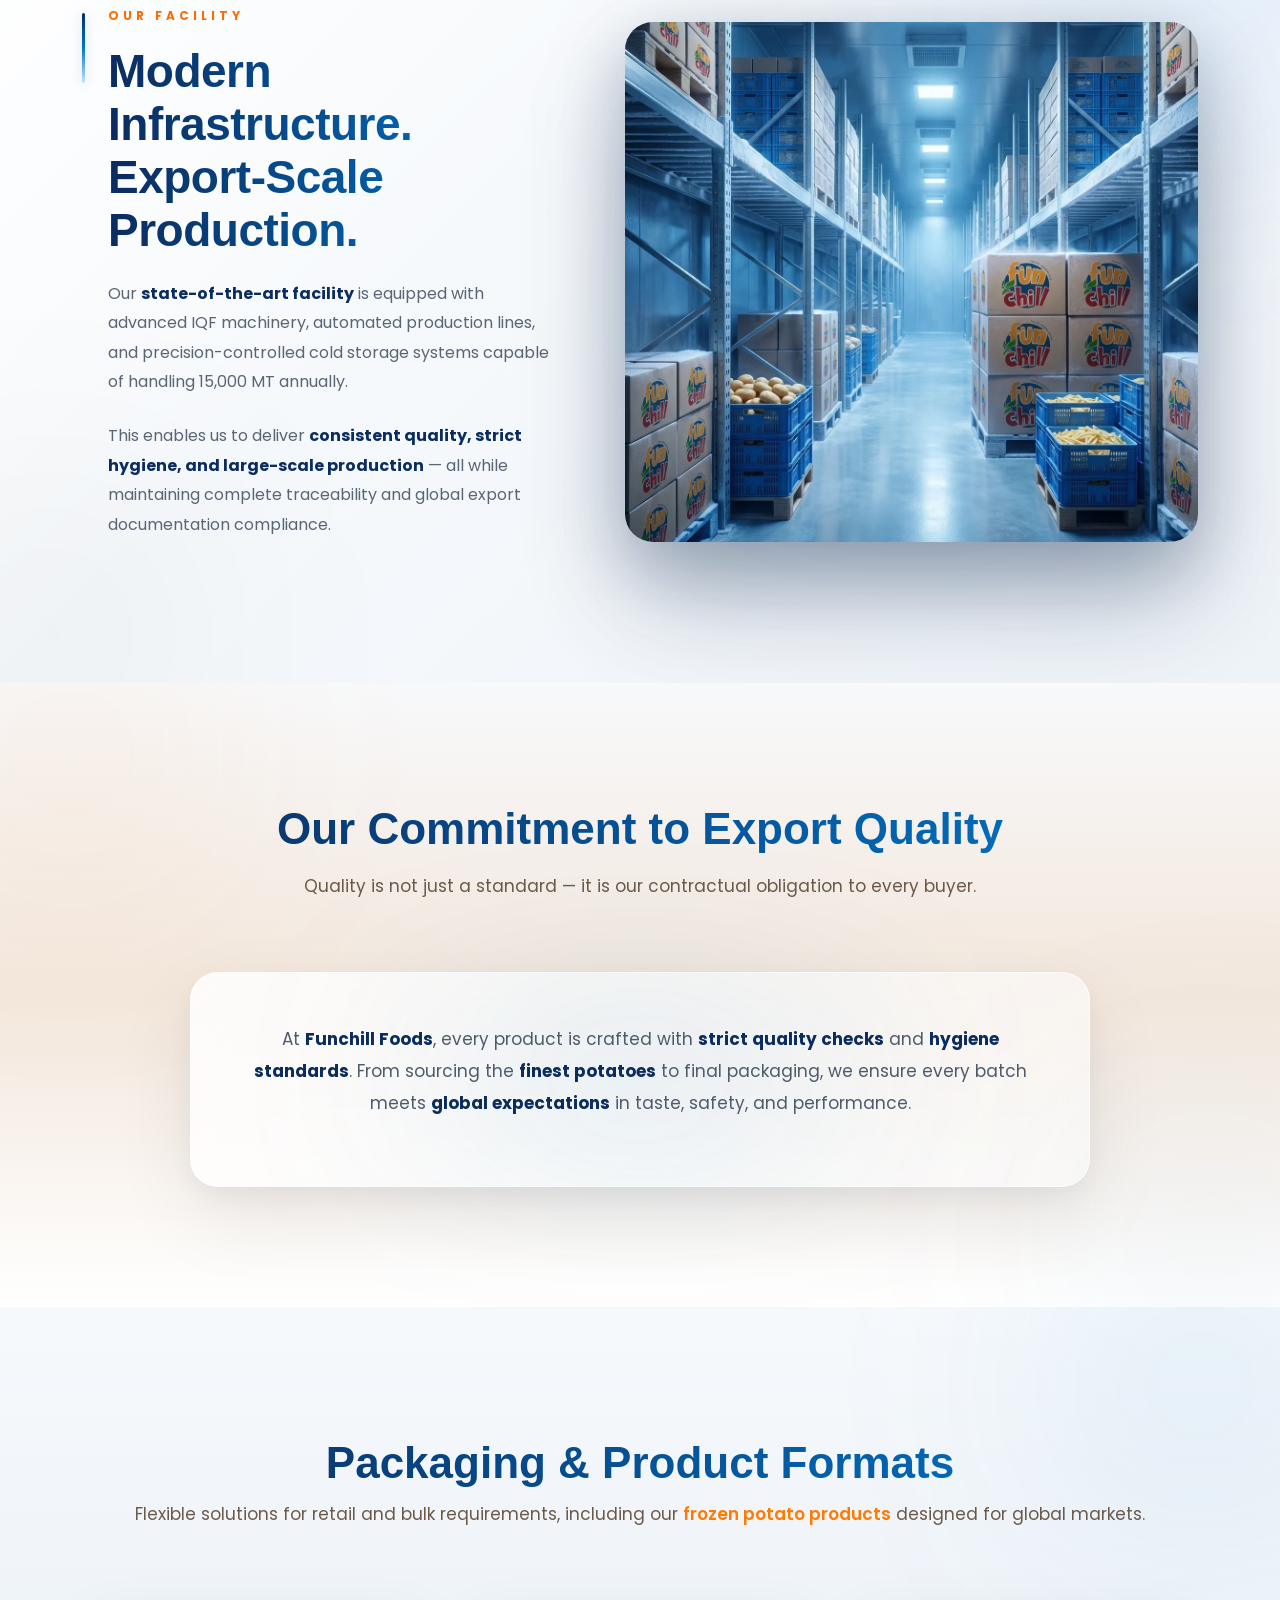
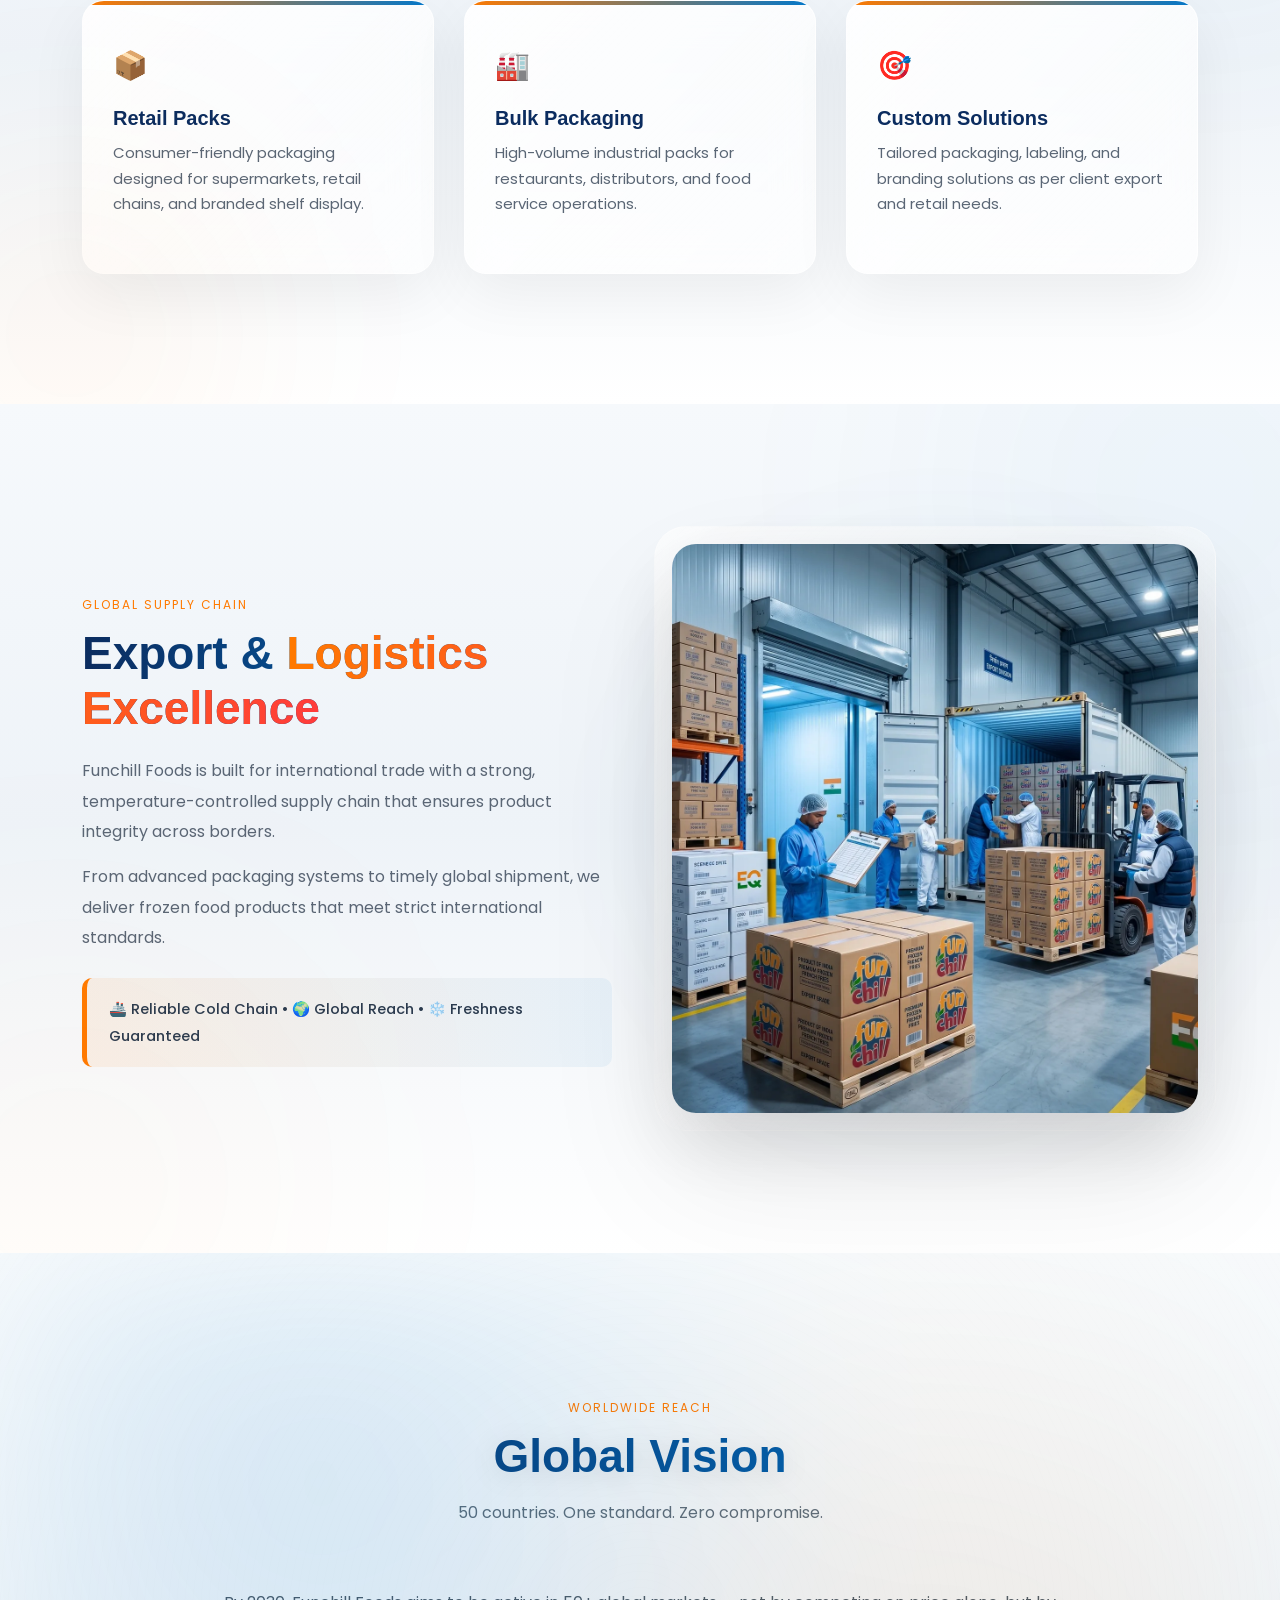
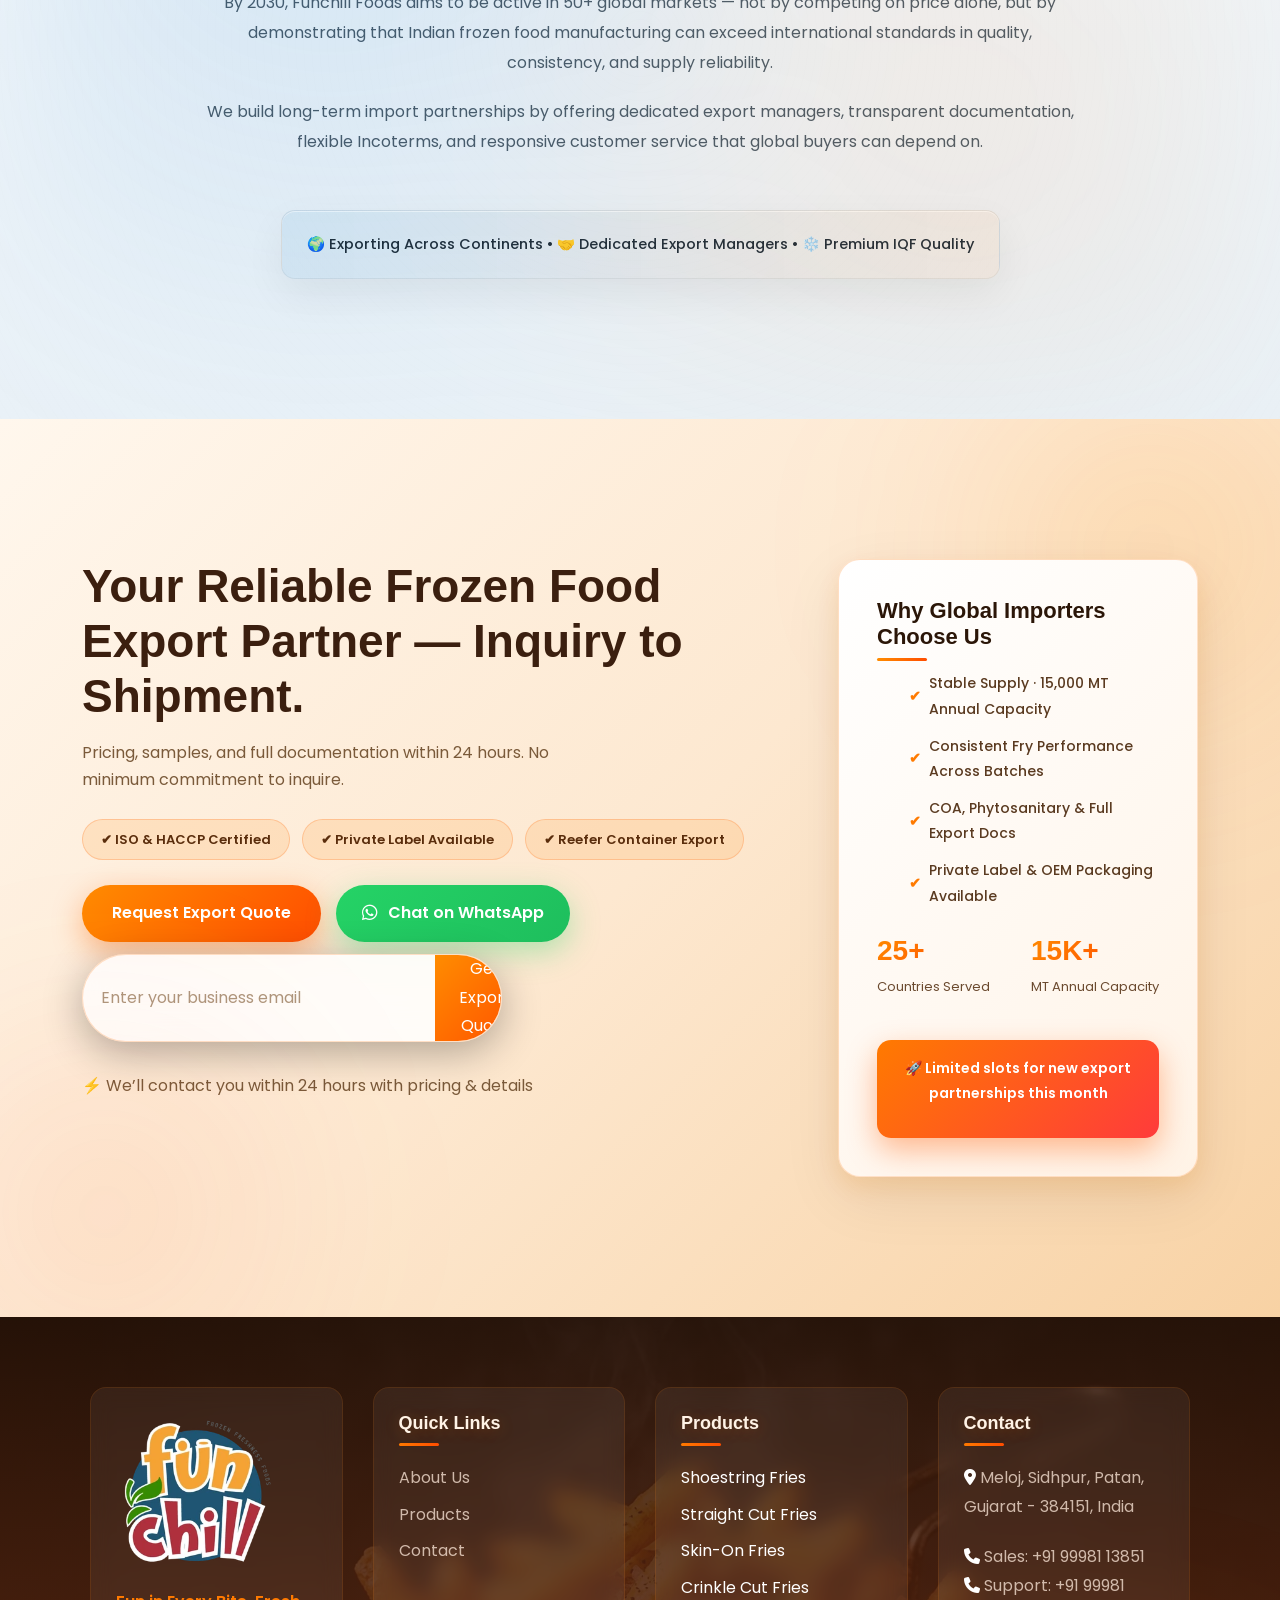
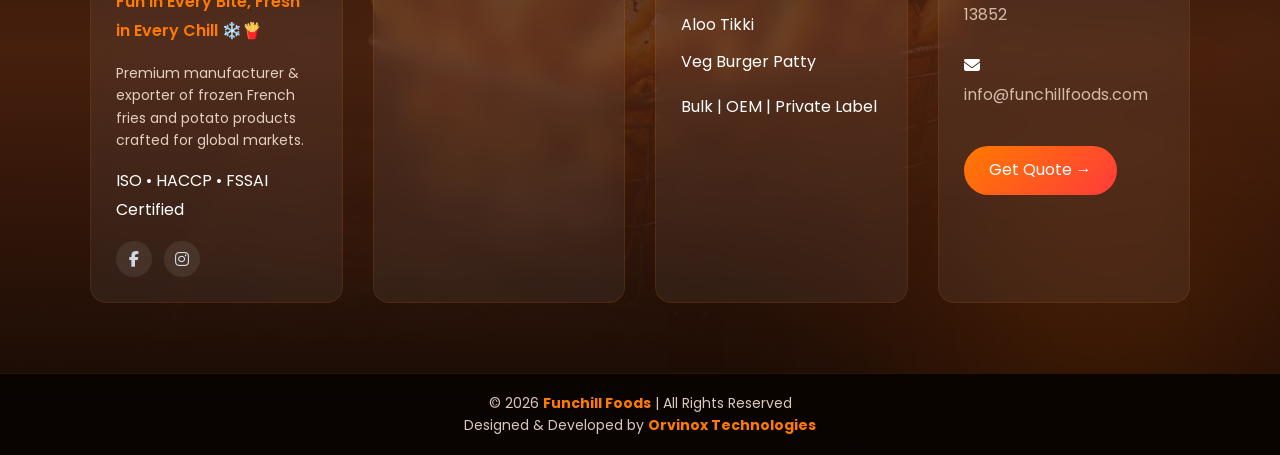
==== commit cdb06a1a: "all change for perfomance base" ====
--- a/about.html
+++ b/about.html
@@ -1,115 +1,64 @@
-<!doctype html>
+<!DOCTYPE html>
+
 <html lang="en">
-  <head>
-    <!-- Basic -->
-    <meta charset="UTF-8" />
-    <meta name="viewport" content="width=device-width, initial-scale=1.0" />
-    <title>
-      About Us | Funchill Foods - Frozen French Fries Manufacturer & Exporter
+<head>
+<!-- Basic -->
+<meta charset="utf-8"/>
+<meta content="width=device-width, initial-scale=1.0" name="viewport"/>
+<title>
+      About Us | Funchill Foods - Frozen French Fries Manufacturer &amp; Exporter
     </title>
-
-    <!-- SEO -->
-    <meta
-      name="description"
-      content="Learn about Funchill Foods, a Gujarat-based manufacturer and exporter of premium frozen French fries and potato products. Trusted for quality, innovation, and global supply."
-    />
-    <meta name="keywords" content="Funchill Foods, funchillfoods, funchillfoods.com, frozen french fries manufacturer India, frozen french fries exporter Gujarat, IQF fries exporter, potato products exporter India, bulk frozen food supplier, private label fries" />
-    <meta name="author" content="Funchill Foods LLP" />
-    <meta name="robots" content="index, follow, max-image-preview:large" />
-
-    <!-- Theme -->
-    <meta name="theme-color" content="#0f172a" />
-    <meta http-equiv="X-UA-Compatible" content="IE=edge" />
-    <meta name="format-detection" content="telephone=no" />
-    <!-- Canonical (IMPORTANT: About Page URL) -->
-    <link rel="canonical" href="https://www.funchillfoods.com/about.html" />
-    <meta
-      http-equiv="Content-Security-Policy"
-      content="upgrade-insecure-requests"
-    />
-    <!-- Favicon -->
-    <link rel="icon" type="image/x-icon" href="img/favicon.ico" />
-    <link rel="shortcut icon" href="/img/favicon.ico" type="image/x-icon" />
-    <link rel="apple-touch-icon" href="img/apple-touch-icon.png" />
-    <!-- Performance -->
-    <link rel="preconnect" href="https://fonts.googleapis.com" />
-    <link rel="preconnect" href="https://fonts.gstatic.com" crossorigin />
-
-    <!-- Fonts -->
-    <link
-      href="https://fonts.googleapis.com/css2?family=Poppins:wght@300;400;500;600;700&family=Playfair+Display:wght@600;700&display=swap"
-      rel="stylesheet"
-    />
-    <link rel="dns-prefetch" href="//fonts.googleapis.com" />
-    <link rel="dns-prefetch" href="//fonts.gstatic.com" />
-    <link rel="preconnect" href="https://cdnjs.cloudflare.com" />
-    <link rel="preconnect" href="https://unpkg.com" />
-    <link rel="preconnect" href="https://cdn.jsdelivr.net" />
-
-    <!-- CSS -->
-    <link href="css/bootstrap.min.css" rel="stylesheet" />
-    <link href="css/style.css" rel="stylesheet" />
-    <link href="css/about.css" rel="stylesheet" />
-    <link
-      rel="preload"
-      as="image"
-      href="img/header-1.webp"
-      fetchpriority="high"
-    />
-    <link
-      rel="preload"
-      as="image"
-      href="img/about1.webp"
-      fetchpriority="high"
-    />
-
-    <!-- Icons -->
-    <link
-      href="https://cdnjs.cloudflare.com/ajax/libs/font-awesome/6.5.0/css/all.min.css"
-      rel="stylesheet"
-    />
-    <link
-      href="https://unpkg.com/boxicons@2.1.4/css/boxicons.min.css"
-      rel="stylesheet"
-    />
-
-    <!-- AOS Animation -->
-    <link href="https://unpkg.com/aos@2.3.4/dist/aos.css" rel="stylesheet" />
-
-    <!-- Open Graph (Social Sharing) -->
-    <meta
-      property="og:title"
-      content="About Funchill Foods | Frozen Fries Exporter"
-    />
-    <meta
-      property="og:description"
-      content="Discover the story behind Funchill Foods – delivering premium frozen French fries with global standards and trusted quality."
-    />
-    <meta
-      property="og:image"
-      content="https://www.funchillfoods.com/img/about1.webp"
-    />
-    <meta
-      property="og:url"
-      content="https://www.funchillfoods.com/about.html"
-    />
-    <meta property="og:type" content="website" />
-    <meta property="og:site_name" content="Funchill Foods" />
-
-    <!-- Twitter -->
-    <meta name="twitter:card" content="summary_large_image" />
-    <meta name="twitter:title" content="About Funchill Foods" />
-    <meta
-      name="twitter:description"
-      content="Premium frozen French fries manufacturer & exporter from India."
-    />
-    <meta
-      name="twitter:image"
-      content="https://www.funchillfoods.com/img/about1.webp"
-    />
-
-    <!-- Structured Data (SEO Boost) -->
-    <script type="application/ld+json">
+<!-- SEO -->
+<meta content="Learn about Funchill Foods, a Gujarat-based manufacturer and exporter of premium frozen French fries and potato products. Trusted for quality, innovation, and global supply." name="description"/>
+<meta content="Funchill Foods, funchillfoods, funchillfoods.com, frozen french fries manufacturer India, frozen french fries exporter Gujarat, IQF fries exporter, potato products exporter India, bulk frozen food supplier, private label fries" name="keywords"/>
+<meta content="Funchill Foods LLP" name="author"/>
+<meta content="index, follow, max-image-preview:large" name="robots"/>
+<!-- Theme -->
+<meta content="#0f172a" name="theme-color"/>
+<meta content="IE=edge" http-equiv="X-UA-Compatible"/>
+<meta content="telephone=no" name="format-detection"/>
+<!-- Canonical (IMPORTANT: About Page URL) -->
+<link href="https://www.funchillfoods.com/about.html" rel="canonical"/>
+<meta content="upgrade-insecure-requests" http-equiv="Content-Security-Policy"/>
+<!-- Favicon -->
+<link href="img/favicon.ico" rel="icon" type="image/x-icon"/>
+<link href="/img/favicon.ico" rel="shortcut icon" type="image/x-icon"/>
+<link href="img/apple-touch-icon.png" rel="apple-touch-icon"/>
+<!-- Performance -->
+<link href="https://fonts.googleapis.com" rel="preconnect"/>
+<link crossorigin="" href="https://fonts.gstatic.com" rel="preconnect"/>
+<!-- Fonts -->
+<link href="https://fonts.googleapis.com/css2?family=Poppins:wght@300;400;500;600;700&amp;family=Playfair+Display:wght@600;700&amp;display=swap" rel="stylesheet"/>
+<link href="//fonts.googleapis.com" rel="dns-prefetch"/>
+<link href="//fonts.gstatic.com" rel="dns-prefetch"/>
+<link href="https://cdnjs.cloudflare.com" rel="preconnect"/>
+<link href="https://unpkg.com" rel="preconnect"/>
+<link href="https://cdn.jsdelivr.net" rel="preconnect"/>
+<!-- CSS -->
+<link href="css/bootstrap.min.css" rel="stylesheet"/>
+<link href="css/style.css" rel="stylesheet"/>
+<link href="css/about.css" rel="stylesheet"/>
+<link rel="preload" as="image" href="img/header-1.webp" type="image/webp" fetchpriority="high" imagesrcset="img/header-1-640.webp 640w, img/header-1-1200.webp 1200w, img/header-1.webp 1600w" imagesizes="100vw"/>
+<link rel="preload" as="image" href="img/about1.webp" type="image/webp" fetchpriority="high" imagesrcset="img/about1-640.webp 640w, img/about1-1200.webp 1200w, img/about1.webp 1400w" imagesizes="100vw"/>
+<!-- Icons -->
+<link href="https://cdnjs.cloudflare.com/ajax/libs/font-awesome/6.5.0/css/all.min.css" rel="stylesheet"/>
+<link href="https://unpkg.com/boxicons@2.1.4/css/boxicons.min.css" rel="stylesheet"/>
+<!-- AOS Animation -->
+<link href="https://unpkg.com/aos@2.3.4/dist/aos.css" rel="stylesheet"/>
+<!-- Open Graph (Social Sharing) -->
+<meta content="About Funchill Foods | Frozen Fries Exporter" property="og:title"/>
+<meta content="Discover the story behind Funchill Foods – delivering premium frozen French fries with global standards and trusted quality." property="og:description"/>
+<meta content="https://www.funchillfoods.com/img/about1.webp" property="og:image"/>
+<meta content="https://www.funchillfoods.com/about.html" property="og:url"/>
+<meta content="website" property="og:type"/>
+<meta content="Funchill Foods" property="og:site_name"/>
+<!-- Twitter -->
+<meta content="summary_large_image" name="twitter:card"/>
+<meta content="About Funchill Foods" name="twitter:title"/>
+<meta content="Premium frozen French fries manufacturer &amp; exporter from India." name="twitter:description"/>
+<meta content="https://www.funchillfoods.com/img/about1.webp" name="twitter:image"/>
+<!-- Structured Data (SEO Boost) -->
+<script type="application/ld+json">
       {
         "@context": "https://schema.org",
         "@type": "Organization",
@@ -124,7 +73,7 @@
         }
       }
     </script>
-    <script type="application/ld+json">
+<script type="application/ld+json">
       {
         "@context": "https://schema.org",
         "@type": "FoodEstablishment",
@@ -141,7 +90,7 @@
         "url": "https://www.funchillfoods.com"
       }
     </script>
-    <script type="application/ld+json">
+<script type="application/ld+json">
       {
         "@context": "https://schema.org",
         "@type": "AboutPage",
@@ -150,323 +99,251 @@
         "description": "Learn about Funchill Foods, premium frozen French fries manufacturer and exporter from India."
       }
     </script>
-  </head>
-  <body class="about-page">
-    <!-- ================= PAGE LOADER ================= -->
-    <div id="pageLoader">
-      <div class="loader-wrapper">
-        <div class="loader-ring"></div>
-
-        <img src="img/logo.webp" alt="Funchill Foods" class="loader-logo" />
-      </div>
-    </div>
-    <!-- NAVBAR -->
-    <nav class="navbar navbar-expand-lg custom-navbar">
-      <div class="container">
-        <!-- LOGO -->
-        <a class="navbar-brand d-flex align-items-center" href="index.html">
-          <img src="img/logo.webp" class="logo" alt="Funchill Foods Logo" />
-        </a>
-        <!-- TOGGLER -->
-        <button
-          class="navbar-toggler"
-          type="button"
-          data-bs-toggle="offcanvas"
-          data-bs-target="#mobileMenu"
-        >
-          <span class="navbar-toggler-icon"></span>
-        </button>
-
-        <!-- DESKTOP MENU -->
-        <div class="collapse navbar-collapse d-none d-lg-flex" id="nav">
-          <ul class="navbar-nav ms-auto align-items-center">
-            <li class="nav-item">
-              <a class="nav-link" href="index.html">Home</a>
-            </li>
-            <li class="nav-item">
-              <a class="nav-link active" href="about.html">About</a>
-            </li>
-            <li class="nav-item">
-              <a class="nav-link" href="product.html">Products</a>
-            </li>
-            <li class="nav-item">
-              <a class="nav-link" href="contact.html">Contact</a>
-            </li>
-          </ul>
-
-          <a href="contact.html" class="btn-quote ms-lg-4">Request Quote</a>
-        </div>
-      </div>
-    </nav>
-
-    <!-- ================= MOBILE SLIDE MENU ================= -->
-    <div class="offcanvas offcanvas-end" tabindex="-1" id="mobileMenu">
-      <div class="offcanvas-header">
-        <h5 class="offcanvas-title">Menu</h5>
-        <button
-          type="button"
-          class="btn-close"
-          data-bs-dismiss="offcanvas"
-        ></button>
-      </div>
-
-      <div class="offcanvas-body">
-        <ul class="navbar-nav">
-          <li class="nav-item">
-            <a class="nav-link" href="index.html">Home</a>
-          </li>
-          <li class="nav-item">
-            <a class="nav-link active" href="about.html">About</a>
-          </li>
-          <li class="nav-item">
-            <a class="nav-link" href="product.html">Products</a>
-          </li>
-          <li class="nav-item">
-            <a class="nav-link" href="contact.html">Contact</a>
-          </li>
-        </ul>
-
-        <a
-          href="contact.html"
-          class="btn-quote mt-3"
-          aria-label="Request quote from Funchill Foods"
-          >Request Quote</a
-        >
-      </div>
-    </div>
-
-    <section class="page-header">
-      <img
-        src="img/header-1.webp"
-        class="header-bg"
-        alt="Frozen French Fries Manufacturer"
-      />
-      <div class="page-overlay"></div>
-
-      <div class="page-header-content">
-        <!-- Breadcrumb -->
-        <div class="breadcrumb">
-          <a href="index.html">Home</a>
-          <span>/</span>
-          <span class="active">About</span>
-        </div>
-
-        <!-- Title -->
-        <h2>About Funchill Foods</h2>
-
-        <!-- Subtitle -->
-        <p>India's Premium Frozen Food Manufacturer & Global Exporter</p>
-      </div>
-    </section>
-
-    <!-- ================= ABOUT HERO PREMIUM ================= -->
-    <section class="about-hero">
-      <div class="about-overlay"></div>
-
-      <div class="about-content">
-        <!-- SMALL LABEL (replaces extra tagline) -->
-        <p class="label">Premium Frozen Food Exporter · Gujarat, India</p>
-
-        <!-- MAIN HEADING -->
-        <h1>
-          From Indian Fields to <br />
-          <span>Global Kitchens.</span>
-        </h1>
-
-        <!-- SINGLE STRONG TAGLINE -->
-        <p class="tagline">
+</head>
+<body class="about-page">
+<!-- ================= PAGE LOADER ================= -->
+<div id="pageLoader">
+<div class="loader-wrapper">
+<div class="loader-ring"></div>
+<img alt="Funchill Foods" class="loader-logo" decoding="async" height="256" src="img/logo.webp" width="256"/>
+</div>
+</div>
+<!-- NAVBAR -->
+<nav class="navbar navbar-expand-lg custom-navbar">
+<div class="container">
+<!-- LOGO -->
+<a aria-label="Funchill Foods home" class="navbar-brand d-flex align-items-center" href="index.html">
+<img alt="Funchill Foods Logo" class="logo" decoding="async" height="256" src="img/logo.webp" width="256"/>
+</a>
+<!-- TOGGLER -->
+<button aria-label="Open navigation menu" class="navbar-toggler" data-bs-target="#mobileMenu" data-bs-toggle="offcanvas" type="button">
+<span class="navbar-toggler-icon"></span>
+</button>
+<!-- DESKTOP MENU -->
+<div class="collapse navbar-collapse d-none d-lg-flex" id="nav">
+<ul class="navbar-nav ms-auto align-items-center">
+<li class="nav-item">
+<a class="nav-link" href="index.html">Home</a>
+</li>
+<li class="nav-item">
+<a class="nav-link active" href="about.html">About</a>
+</li>
+<li class="nav-item">
+<a class="nav-link" href="product.html">Products</a>
+</li>
+<li class="nav-item">
+<a class="nav-link" href="contact.html">Contact</a>
+</li>
+</ul>
+<a class="btn-quote ms-lg-4" href="contact.html">Request Quote</a>
+</div>
+</div>
+</nav>
+<!-- ================= MOBILE SLIDE MENU ================= -->
+<div class="offcanvas offcanvas-end" id="mobileMenu" tabindex="-1">
+<div class="offcanvas-header">
+<h5 class="offcanvas-title">Menu</h5>
+<button aria-label="Close navigation menu" class="btn-close" data-bs-dismiss="offcanvas" type="button"></button>
+</div>
+<div class="offcanvas-body">
+<ul class="navbar-nav">
+<li class="nav-item">
+<a class="nav-link" href="index.html">Home</a>
+</li>
+<li class="nav-item">
+<a class="nav-link active" href="about.html">About</a>
+</li>
+<li class="nav-item">
+<a class="nav-link" href="product.html">Products</a>
+</li>
+<li class="nav-item">
+<a class="nav-link" href="contact.html">Contact</a>
+</li>
+</ul>
+<a aria-label="Request quote from Funchill Foods" class="btn-quote mt-3" href="contact.html">Request Quote</a>
+</div>
+</div>
+<section class="page-header">
+<img alt="Frozen French Fries Manufacturer" class="header-bg" decoding="async" fetchpriority="high" height="893" loading="eager" sizes="100vw" src="img/header-1.webp" srcset="img/header-1-640.webp 640w, img/header-1-1200.webp 1200w, img/header-1.webp 1600w" width="1600"/>
+<div class="page-overlay"></div>
+<div class="page-header-content">
+<!-- Breadcrumb -->
+<div class="breadcrumb">
+<a href="index.html">Home</a>
+<span>/</span>
+<span class="active">About</span>
+</div>
+<!-- Title -->
+<h2>About Funchill Foods</h2>
+<!-- Subtitle -->
+<p>India's Premium Frozen Food Manufacturer &amp; Global Exporter</p>
+</div>
+</section>
+<!-- ================= ABOUT HERO PREMIUM ================= -->
+<section class="about-hero">
+<div class="about-overlay"></div>
+<div class="about-content">
+<!-- SMALL LABEL (replaces extra tagline) -->
+<p class="label">Premium Frozen Food Exporter · Gujarat, India</p>
+<!-- MAIN HEADING -->
+<h1>
+          From Indian Fields to <br/>
+<span>Global Kitchens.</span>
+</h1>
+<!-- SINGLE STRONG TAGLINE -->
+<p class="tagline">
           Precision-processed. Export-certified. Delivered worldwide.
         </p>
-        <p class="subline">
+<p class="subline">
           Funchill Foods was built on one conviction — that Indian-grown
           potatoes, processed with precision, can compete and win on the world
           stage.
         </p>
-
-        <!-- DESCRIPTION -->
-        <p class="desc">
+<!-- DESCRIPTION -->
+<p class="desc">
           At <strong>Funchill Foods</strong>, we go beyond manufacturing — we
           build global trust through quality, certification, and supply chain
           reliability. Explore our
-          <a href="product.html" title="Frozen French Fries Products"
-            >premium frozen food export range</a
-          >
+          <a href="product.html" title="Frozen French Fries Products">premium frozen food export range</a>
           crafted to meet international buyer standards.
         </p>
-
-        <!-- BUTTONS -->
-        <div class="about-actions">
-          <a href="product.html" class="btn-primary" aria-label="View Products"
-            >View Products</a
-          >
-          <a
-            href="contact.html"
-            class="btn-outline"
-            aria-label="Our Global Reach"
-            >Our Global Reach</a
-          >
-        </div>
-
-        <!-- STATS -->
-        <div class="about-stats">
-          <div>
-            <h3>25+</h3>
-            <p>Countries Served</p>
-          </div>
-          <div>
-            <h3>15K+</h3>
-            <p>MT Annual Capacity</p>
-          </div>
-          <div>
-            <h3>500+</h3>
-            <p>Global Buyers</p>
-          </div>
-        </div>
-      </div>
-    </section>
-
-    <!-- OUR STORY -->
-    <section class="about-section">
-      <div class="container">
-        <div class="grid-2">
-          <!-- IMAGE SIDE -->
-          <div class="s-image">
-            <div class="img-wrap">
-              <img
-                src="img/story.webp"
-                alt="Funchill Foods frozen French fries manufacturing journey"
-                loading="lazy"
-              />
-              <div class="accent"></div>
-            </div>
-          </div>
-
-          <!-- TEXT SIDE -->
-          <div class="text">
-            <span class="section-label">Our Journey</span>
-
-            <h2>From Farm to <span>Global Tables</span></h2>
-
-            <p>
+<!-- BUTTONS -->
+<div class="about-actions">
+<a aria-label="View Products" class="btn-primary" href="product.html">View Products</a>
+<a aria-label="Our Global Reach" class="btn-outline" href="contact.html">Our Global Reach</a>
+</div>
+<!-- STATS -->
+<div class="about-stats">
+<div>
+<h3>25+</h3>
+<p>Countries Served</p>
+</div>
+<div>
+<h3>15K+</h3>
+<p>MT Annual Capacity</p>
+</div>
+<div>
+<h3>500+</h3>
+<p>Global Buyers</p>
+</div>
+</div>
+</div>
+</section>
+<!-- OUR STORY -->
+<section class="about-section">
+<div class="container">
+<div class="grid-2">
+<!-- IMAGE SIDE -->
+<div class="s-image">
+<div class="img-wrap">
+<img alt="Funchill Foods frozen French fries manufacturing journey" decoding="async" fetchpriority="low" height="694" loading="lazy" src="img/story.webp" width="1200"/>
+<div class="accent"></div>
+</div>
+</div>
+<!-- TEXT SIDE -->
+<div class="text">
+<span class="section-label">Our Journey</span>
+<h2>From Farm to <span>Global Tables</span></h2>
+<p>
               Funchill Foods was founded with a single conviction — to transform
               Gujarat's locally grown potatoes into world-class
-              <a href="product.html" title="Frozen French Fries"
-                >frozen French fries and potato products</a
-              >
+              <a href="product.html" title="Frozen French Fries">frozen French fries and potato products</a>
               that compete on quality with the world's best export brands.
             </p>
-
-            <p>
+<p>
               Today, our products reach importers, QSR chains, and retail
               distributors across 25+ countries. Every buyer who sources from us
               gets the same product quality they approved in the sample — in
               every container, every time.
             </p>
-
-            <!-- Highlight box -->
-            <div class="highlight-box">
-              <strong>Farm-Sourced. IQF-Processed. Globally Trusted.</strong>
-            </div>
-          </div>
-        </div>
-      </div>
-    </section>
-
-    <!-- OUR PHILOSOPHY -->
-    <section class="philosophy-section">
-      <div class="container">
-        <div class="center">
-          <span class="section-label">Our Philosophy</span>
-          <h2>Driven by Quality & Trust</h2>
-          <p class="subtext">
+<!-- Highlight box -->
+<div class="highlight-box">
+<strong>Farm-Sourced. IQF-Processed. Globally Trusted.</strong>
+</div>
+</div>
+</div>
+</div>
+</section>
+<!-- OUR PHILOSOPHY -->
+<section class="philosophy-section">
+<div class="container">
+<div class="center">
+<span class="section-label">Our Philosophy</span>
+<h2>Driven by Quality &amp; Trust</h2>
+<p class="subtext">
             Every buying decision a global importer makes is a bet on your
             reliability. We take that seriously — in every process, every batch,
             and every shipment.
           </p>
-        </div>
-
-        <div class="cards">
-          <div class="card">
-            <div class="icon">🏆</div>
-            <h3>Quality First</h3>
-            <p>
+</div>
+<div class="cards">
+<div class="card">
+<div class="icon">🏆</div>
+<h3>Quality First</h3>
+<p>
               We never compromise on raw materials, processing standards, or
               final product specs — what you approve in the sample is what ships
               in the container.
             </p>
-          </div>
-
-          <div class="card">
-            <div class="icon">⚙️</div>
-            <h3>Batch Consistency</h3>
-            <p>
+</div>
+<div class="card">
+<div class="icon">⚙️</div>
+<h3>Batch Consistency</h3>
+<p>
               Every batch is lab-tested and batch-coded — ensuring the same
               taste, texture, and fry color from order 1 to order 100.
             </p>
-          </div>
-
-          <div class="card">
-            <div class="icon">🤝</div>
-            <h3>Buyer Trust</h3>
-            <p>
+</div>
+<div class="card">
+<div class="icon">🤝</div>
+<h3>Buyer Trust</h3>
+<p>
               Long-term supply partnerships built on fast response, honest
               documentation, and zero surprises at customs. transparency.
             </p>
-          </div>
-        </div>
-      </div>
-    </section>
-
-    <!-- INFRASTRUCTURE -->
-    <section class="infra-section">
-      <div class="container">
-        <div class="grid-2 reverse">
-          <div class="section-img">
-            <img
-              src="img/infra.webp"
-              alt="Modern frozen food manufacturing infrastructure"
-              loading="lazy"
-            />
-          </div>
-
-          <div class="text">
-            <span class="section-label">OUR FACILITY</span>
-            <h2>Modern Infrastructure. Export-Scale Production.</h2>
-
-            <p>
+</div>
+</div>
+</div>
+</section>
+<!-- INFRASTRUCTURE -->
+<section class="infra-section">
+<div class="container">
+<div class="grid-2 reverse">
+<div class="section-img">
+<img alt="Modern frozen food manufacturing infrastructure" decoding="async" fetchpriority="low" height="1303" loading="lazy" src="img/infra.webp" width="1200"/>
+</div>
+<div class="text">
+<span class="section-label">OUR FACILITY</span>
+<h2>Modern Infrastructure. Export-Scale Production.</h2>
+<p>
               Our <strong>state-of-the-art facility</strong> is equipped with
               advanced IQF machinery, automated production lines, and
               precision-controlled cold storage systems capable of handling
               15,000 MT annually.
             </p>
-
-            <p>
+<p>
               This enables us to deliver
-              <strong
-                >consistent quality, strict hygiene, and large-scale
-                production</strong
-              >
+              <strong>consistent quality, strict hygiene, and large-scale
+                production</strong>
               — all while maintaining complete traceability and global export
               documentation compliance.
             </p>
-          </div>
-        </div>
-      </div>
-    </section>
-
-    <!-- COMMITMENT -->
-    <section class="quality-section">
-      <div class="container">
-        <div class="quality-header">
-          <h2>Our Commitment to Export Quality</h2>
-          <p>
+</div>
+</div>
+</div>
+</section>
+<!-- COMMITMENT -->
+<section class="quality-section">
+<div class="container">
+<div class="quality-header">
+<h2>Our Commitment to Export Quality</h2>
+<p>
             Quality is not just a standard — it is our contractual obligation to
             every buyer.
           </p>
-        </div>
-
-        <div class="quality-card">
-          <p>
+</div>
+<div class="quality-card">
+<p>
             At <strong>Funchill Foods</strong>, every product is crafted with
             <strong>strict quality checks</strong> and
             <strong>hygiene standards</strong>. From sourcing the
@@ -474,387 +351,285 @@
             batch meets <strong>global expectations</strong> in taste, safety,
             and performance.
           </p>
-        </div>
-      </div>
-    </section>
-
-    <!-- PACKAGING SECTION -->
-    <section class="packaging-section">
-      <div class="container">
-        <div class="section-header">
-          <h2>Packaging & Product Formats</h2>
-          <p>
+</div>
+</div>
+</section>
+<!-- PACKAGING SECTION -->
+<section class="packaging-section">
+<div class="container">
+<div class="section-header">
+<h2>Packaging &amp; Product Formats</h2>
+<p>
             Flexible solutions for retail and bulk requirements, including our
             <a href="product.html">frozen potato products</a>
             designed for global markets.
           </p>
-        </div>
-
-        <div class="packaging-grid">
-          <div class="pack-card">
-            <div class="icon">📦</div>
-            <h3>Retail Packs</h3>
-            <p>
+</div>
+<div class="packaging-grid">
+<div class="pack-card">
+<div class="icon">📦</div>
+<h3>Retail Packs</h3>
+<p>
               Consumer-friendly packaging designed for supermarkets, retail
               chains, and branded shelf display.
             </p>
-          </div>
-
-          <div class="pack-card">
-            <div class="icon">🏭</div>
-            <h3>Bulk Packaging</h3>
-            <p>
+</div>
+<div class="pack-card">
+<div class="icon">🏭</div>
+<h3>Bulk Packaging</h3>
+<p>
               High-volume industrial packs for restaurants, distributors, and
               food service operations.
             </p>
-          </div>
-
-          <div class="pack-card">
-            <div class="icon">🎯</div>
-            <h3>Custom Solutions</h3>
-            <p>
+</div>
+<div class="pack-card">
+<div class="icon">🎯</div>
+<h3>Custom Solutions</h3>
+<p>
               Tailored packaging, labeling, and branding solutions as per client
               export and retail needs.
             </p>
-          </div>
-        </div>
-      </div>
-    </section>
-
-    <!-- Export Section -->
-    <section class="export-logistics-section">
-      <div class="container">
-        <div class="grid-2 reverse">
-          <div class="text">
-            <span class="section-label">Global Supply Chain</span>
-
-            <h2>Export & <span>Logistics Excellence</span></h2>
-
-            <p>
+</div>
+</div>
+</div>
+</section>
+<!-- Export Section -->
+<section class="export-logistics-section">
+<div class="container">
+<div class="grid-2 reverse">
+<div class="text">
+<span class="section-label">Global Supply Chain</span>
+<h2>Export &amp; <span>Logistics Excellence</span></h2>
+<p>
               Funchill Foods is built for international trade with a strong,
               temperature-controlled supply chain that ensures product integrity
               across borders.
             </p>
-
-            <p>
+<p>
               From advanced packaging systems to timely global shipment, we
               deliver frozen food products that meet strict international
               standards.
             </p>
-
-            <div class="highlight-box">
+<div class="highlight-box">
               🚢 Reliable Cold Chain • 🌍 Global Reach • ❄️ Freshness Guaranteed
             </div>
-          </div>
-
-          <div class="section-img">
-            <img
-              src="img/export.webp"
-              alt="Frozen food export logistics and cold chain supply"
-              loading="lazy"
-            />
-          </div>
-        </div>
-      </div>
-    </section>
-
-    <section class="global-vision-section">
-      <div class="container">
-        <div class="center">
-          <span class="section-label">Worldwide Reach</span>
-
-          <h2>Global Vision</h2>
-
-          <p class="subtext">50 countries. One standard. Zero compromise.</p>
-        </div>
-
-        <div class="global-content">
-          <div class="wide-text">
-            <p>
+</div>
+<div class="section-img">
+<img alt="Frozen food export logistics and cold chain supply" decoding="async" fetchpriority="low" height="1298" loading="lazy" src="img/export.webp" width="1200"/>
+</div>
+</div>
+</div>
+</section>
+<section class="global-vision-section">
+<div class="container">
+<div class="center">
+<span class="section-label">Worldwide Reach</span>
+<h2>Global Vision</h2>
+<p class="subtext">50 countries. One standard. Zero compromise.</p>
+</div>
+<div class="global-content">
+<div class="wide-text">
+<p>
               By 2030, Funchill Foods aims to be active in 50+ global markets —
               not by competing on price alone, but by demonstrating that Indian
               frozen food manufacturing can exceed international standards in
               quality, consistency, and supply reliability.
             </p>
-
-            <p>
+<p>
               We build long-term import partnerships by offering dedicated
               export managers, transparent documentation, flexible Incoterms,
               and responsive customer service that global buyers can depend on.
             </p>
-
-            <div class="global-highlight">
+<div class="global-highlight">
               🌍 Exporting Across Continents • 🤝 Dedicated Export Managers • ❄️
               Premium IQF Quality
             </div>
-          </div>
-        </div>
-      </div>
-    </section>
-
-    <section class="cta-premium">
-      <div class="container">
-        <div class="cta-box">
-          <!-- LEFT CONTENT -->
-          <div class="cta-content">
-            <h2>
+</div>
+</div>
+</div>
+</section>
+<section class="cta-premium">
+<div class="container">
+<div class="cta-box">
+<!-- LEFT CONTENT -->
+<div class="cta-content">
+<h2>
               Your Reliable Frozen Food Export Partner — Inquiry to Shipment.
             </h2>
-
-            <p class="cta-sub">
+<p class="cta-sub">
               Pricing, samples, and full documentation within 24 hours. No
               minimum commitment to inquire.
             </p>
-
-            <!-- TRUST POINTS -->
-            <div class="cta-points">
-              <span>✔ ISO & HACCP Certified</span>
-              <span>✔ Private Label Available</span>
-              <span>✔ Reefer Container Export</span>
-            </div>
-
-            <!-- CTA BUTTONS -->
-            <div class="cta-buttons">
-              <a
-                href="contact.html"
-                class="btn-primary"
-                aria-label="Request export quote from Funchill Foods"
-                >Request Export Quote</a
-              >
-
-              <a
-                href="https://wa.me/919998113851?text=Hello%20I%20am%20interested%20in%20Frozen%20French%20Fries.%20Please%20share%20details."
-                class="btn-whatsapp"
-                target="_blank"
-                rel="noopener noreferrer"
-              >
-                <i class="fab fa-whatsapp"></i> Chat on WhatsApp
+<!-- TRUST POINTS -->
+<div class="cta-points">
+<span>✔ ISO &amp; HACCP Certified</span>
+<span>✔ Private Label Available</span>
+<span>✔ Reefer Container Export</span>
+</div>
+<!-- CTA BUTTONS -->
+<div class="cta-buttons">
+<a aria-label="Request export quote from Funchill Foods" class="btn-primary" href="contact.html">Request Export Quote</a>
+<a class="btn-whatsapp" href="https://wa.me/919998113851?text=Hello%20I%20am%20interested%20in%20Frozen%20French%20Fries.%20Please%20share%20details." rel="noopener noreferrer" target="_blank">
+<i class="fab fa-whatsapp"></i> Chat on WhatsApp
               </a>
-            </div>
-
-            <!-- QUICK INTERACTION FORM -->
-            <form action="contact.html" method="GET" class="cta-form advanced">
-              <!-- Email Input -->
-              <input
-                type="email"
-                id="emailField"
-                name="email"
-                placeholder="Enter your business email"
-                required
-              />
-
-              <!-- Hidden Lead Source Tracking -->
-              <input type="hidden" id="sourceField" name="source" />
-              <!-- Submit Button -->
-              <button type="submit">Get Export Quote</button>
-            </form>
-
-            <p class="form-note">
-              ⚡ We’ll contact you within 24 hours with pricing & details
-            </p>
-          </div>
-
-          <!-- RIGHT CARD -->
-          <div class="cta-card">
-            <h3>Why Global Importers Choose Us</h3>
-            <ul class="cta-list">
-              <li>Stable Supply · 15,000 MT Annual Capacity</li>
-              <li>Consistent Fry Performance Across Batches</li>
-              <li>COA, Phytosanitary &amp; Full Export Docs</li>
-              <li>Private Label &amp; OEM Packaging Available</li>
-            </ul>
-
-            <!-- STATS -->
-            <div class="mini-stats">
-              <div>
-                <h4>25+</h4>
-                <p>Countries Served</p>
-              </div>
-              <div>
-                <h4>15K+</h4>
-                <p>MT Annual Capacity</p>
-              </div>
-            </div>
-
-            <!-- URGENCY -->
-            <div class="cta-urgency">
-              <p>🚀 Limited slots for new export partnerships this month</p>
-            </div>
-          </div>
-        </div>
-      </div>
-    </section>
-
-    <!-- FOOTER -->
-    <footer class="footer luxury-footer">
-      <div class="footer-overlay"></div>
-      <div class="footer-glow"></div>
-
-      <div class="container footer-main">
-        <!-- Brand -->
-        <div class="footer-section brand">
-          <img
-            src="img/logo.webp"
-            class="footer-logo"
-            alt="Funchill Foods Logo"
-          />
-
-          <p class="footer-tagline">
+</div>
+<!-- QUICK INTERACTION FORM -->
+<form action="contact.html" class="cta-form advanced" method="GET">
+<!-- Email Input -->
+<input id="emailField" name="email" placeholder="Enter your business email" required="" type="email"/>
+<!-- Hidden Lead Source Tracking -->
+<input id="sourceField" name="source" type="hidden"/>
+<!-- Submit Button -->
+<button type="submit">Get Export Quote</button>
+</form>
+<p class="form-note">
+              ⚡ We’ll contact you within 24 hours with pricing &amp; details
+            </p>
+</div>
+<!-- RIGHT CARD -->
+<div class="cta-card">
+<h3>Why Global Importers Choose Us</h3>
+<ul class="cta-list">
+<li>Stable Supply · 15,000 MT Annual Capacity</li>
+<li>Consistent Fry Performance Across Batches</li>
+<li>COA, Phytosanitary &amp; Full Export Docs</li>
+<li>Private Label &amp; OEM Packaging Available</li>
+</ul>
+<!-- STATS -->
+<div class="mini-stats">
+<div>
+<h4>25+</h4>
+<p>Countries Served</p>
+</div>
+<div>
+<h4>15K+</h4>
+<p>MT Annual Capacity</p>
+</div>
+</div>
+<!-- URGENCY -->
+<div class="cta-urgency">
+<p>🚀 Limited slots for new export partnerships this month</p>
+</div>
+</div>
+</div>
+</div>
+</section>
+<!-- FOOTER -->
+<footer class="footer luxury-footer">
+<div class="footer-overlay"></div>
+<div class="footer-glow"></div>
+<div class="container footer-main">
+<!-- Brand -->
+<div class="footer-section brand">
+<img alt="Funchill Foods Logo" class="footer-logo" decoding="async" fetchpriority="low" height="256" loading="lazy" src="img/logo.webp" width="256"/>
+<p class="footer-tagline">
             Fun in Every Bite, Fresh in Every Chill ❄️🍟
           </p>
-
-          <p class="footer-desc">
-            Premium manufacturer & exporter of frozen French fries and potato
+<p class="footer-desc">
+            Premium manufacturer &amp; exporter of frozen French fries and potato
             products crafted for global markets.
           </p>
-
-          <p class="footer-cert">ISO • HACCP • FSSAI Certified</p>
-
-          <div class="footer-social">
-            <a href="#" aria-label="Funchill Foods on Facebook">
-              <i class="fab fa-facebook-f"></i>
-            </a>
-            <a
-              href="https://www.instagram.com/funchillfood"
-              target="_blank"
-              rel="noopener noreferrer"
-              aria-label="Funchill Foods on Instagram"
-            >
-              <i class="fab fa-instagram"></i>
-            </a>
-          </div>
-        </div>
-
-        <!-- Links -->
-        <div class="footer-section">
-          <h4>Quick Links</h4>
-          <ul class="footer-links">
-            <li><a href="about.html">About Us</a></li>
-            <li><a href="product.html">Products</a></li>
-            <li><a href="contact.html">Contact</a></li>
-          </ul>
-        </div>
-
-        <!-- Products -->
-        <div class="footer-section">
-          <h4>Products</h4>
-          <ul class="footer-links">
-            <li>Shoestring Fries</li>
-            <li>Straight Cut Fries</li>
-            <li>Skin-On Fries</li>
-            <li>Crinkle Cut Fries</li>
-            <li>Aloo Tikki</li>
-            <li>Veg Burger Patty</li>
-          </ul>
-
-          <p class="highlight">Bulk | OEM | Private Label</p>
-        </div>
-
-        <!-- Contact -->
-        <div class="footer-section footer-contact">
-          <h4>Contact</h4>
-
-          <!-- LOCATION (OPEN MAP) -->
-          <div class="contact-item">
-            <i class="fa fa-map-marker-alt"></i>
-            <a
-              href="https://www.google.com/maps?q=Meloj,Sidhpur,Patan,Gujarat,India"
-              target="_blank"
-              rel="noopener noreferrer"
-            >
-              Meloj, Sidhpur, Patan,<br />
+<p class="footer-cert">ISO • HACCP • FSSAI Certified</p>
+<div class="footer-social">
+<a aria-label="Funchill Foods on Facebook" href="#">
+<i class="fab fa-facebook-f"></i>
+</a>
+<a aria-label="Funchill Foods on Instagram" href="https://www.instagram.com/funchillfood" rel="noopener noreferrer" target="_blank">
+<i class="fab fa-instagram"></i>
+</a>
+</div>
+</div>
+<!-- Links -->
+<div class="footer-section">
+<h4>Quick Links</h4>
+<ul class="footer-links">
+<li><a href="about.html">About Us</a></li>
+<li><a href="product.html">Products</a></li>
+<li><a href="contact.html">Contact</a></li>
+</ul>
+</div>
+<!-- Products -->
+<div class="footer-section">
+<h4>Products</h4>
+<ul class="footer-links">
+<li>Shoestring Fries</li>
+<li>Straight Cut Fries</li>
+<li>Skin-On Fries</li>
+<li>Crinkle Cut Fries</li>
+<li>Aloo Tikki</li>
+<li>Veg Burger Patty</li>
+</ul>
+<p class="highlight">Bulk | OEM | Private Label</p>
+</div>
+<!-- Contact -->
+<div class="footer-section footer-contact">
+<h4>Contact</h4>
+<!-- LOCATION (OPEN MAP) -->
+<div class="contact-item">
+<i class="fa fa-map-marker-alt"></i>
+<a href="https://www.google.com/maps?q=Meloj,Sidhpur,Patan,Gujarat,India" rel="noopener noreferrer" target="_blank">
+              Meloj, Sidhpur, Patan,<br/>
               Gujarat - 384151, India
             </a>
-          </div>
-
-          <!-- PHONE (CLICK TO CALL) -->
-          <div class="contact-item">
-            <div>
-              <i class="fa fa-phone"></i>
-              <a href="tel:+919998113851">Sales: +91 99981 13851</a><br />
-              <i class="fa fa-phone"></i>
-              <a href="tel:+919998113852">Support: +91 99981 13852</a>
-            </div>
-          </div>
-
-          <!-- EMAIL (OPEN MAIL APP) -->
-          <div class="contact-item">
-            <i class="fa fa-envelope"></i>
-             <a
-              href="https://mail.google.com/mail/?view=cm&fs=1&to=info@funchillfoods.com&su=Business Inquiry&body=Hello Funchill Foods,%0A%0AI want to connect with your team.%0A%0AName:%0APhone:%0A"
-              target="_blank"
-            >
+</div>
+<!-- PHONE (CLICK TO CALL) -->
+<div class="contact-item">
+<div>
+<i class="fa fa-phone"></i>
+<a href="tel:+919998113851">Sales: +91 99981 13851</a><br/>
+<i class="fa fa-phone"></i>
+<a href="tel:+919998113852">Support: +91 99981 13852</a>
+</div>
+</div>
+<!-- EMAIL (OPEN MAIL APP) -->
+<div class="contact-item">
+<i class="fa fa-envelope"></i>
+<a href="https://mail.google.com/mail/?view=cm&amp;fs=1&amp;to=info@funchillfoods.com&amp;su=Business Inquiry&amp;body=Hello Funchill Foods,%0A%0AI want to connect with your team.%0A%0AName:%0APhone:%0A" target="_blank">
               info@funchillfoods.com
             </a>
-          </div>
-
-          <!-- CTA BUTTON -->
-          <a href="contact.html" class="btn-footer"> Get Quote → </a>
-        </div>
-      </div>
-
-      <div class="footer-bottom">
+</div>
+<!-- CTA BUTTON -->
+<a class="btn-footer" href="contact.html"> Get Quote → </a>
+</div>
+</div>
+<div class="footer-bottom">
         © 2026 <strong>Funchill Foods</strong> | All Rights Reserved
-        <br />
-        Designed & Developed by <strong>Orvinox Technologies</strong>
-      </div>
-    </footer>
-    <!-- WHATSAPP BUTTON -->
-    <a
-      href="https://wa.me/919998113851?text=Hello%20Funchill%20Foods,%0A%0AI%20am%20interested%20in%20your%20premium%20frozen%20French%20fries%20and%20potato%20product%20range.%20Please%20share%20your%20product%20catalog,%20packaging%20options,%20pricing,%20and%20export%20details.%0A%0ALooking%20forward%20to%20your%20response.%0A%0AThank%20you."
-      target="_blank"
-      rel="noopener noreferrer"
-      class="whatsapp-float"
-      aria-label="Chat with Funchill Foods on WhatsApp"
-    >
-      <i class="fab fa-whatsapp"></i>
-    </a>
-
-    <!-- BACK TO TOP -->
-    <div class="back-to-top" id="backToTop">
-      <div class="progress-ring">
-        <svg>
-          <defs>
-            <linearGradient
-              id="gradientStroke"
-              x1="0%"
-              y1="0%"
-              x2="100%"
-              y2="100%"
-            >
-              <stop offset="0%" stop-color="#ff7a00" />
-              <stop offset="100%" stop-color="#ff3c00" />
-            </linearGradient>
-          </defs>
-
-          <!-- Background -->
-          <circle class="bg-ring" cx="27.5" cy="27.5" r="22"></circle>
-
-          <!-- Progress -->
-          <circle
-            class="progress-ring-circle"
-            cx="27.5"
-            cy="27.5"
-            r="22"
-          ></circle>
-        </svg>
-      </div>
-
-      <i class="fas fa-arrow-up"></i>
-    </div>
-    <!-- JS -->
-    <script
-      defer
-      src="https://cdn.jsdelivr.net/npm/bootstrap@5.3.3/dist/js/bootstrap.bundle.min.js"
-    ></script>
-
-    <script defer src="https://unpkg.com/aos@2.3.4/dist/aos.js"></script>
-    <script defer src="js/script.js"></script>
-    <script>
-      AOS.init({
-        duration: 1000,
-        once: true,
+        <br/>
+        Designed &amp; Developed by <strong>Orvinox Technologies</strong>
+</div>
+</footer>
+<!-- WHATSAPP BUTTON -->
+<a aria-label="Chat with Funchill Foods on WhatsApp" class="whatsapp-float" href="https://wa.me/919998113851?text=Hello%20Funchill%20Foods,%0A%0AI%20am%20interested%20in%20your%20premium%20frozen%20French%20fries%20and%20potato%20product%20range.%20Please%20share%20your%20product%20catalog,%20packaging%20options,%20pricing,%20and%20export%20details.%0A%0ALooking%20forward%20to%20your%20response.%0A%0AThank%20you." rel="noopener noreferrer" target="_blank">
+<i class="fab fa-whatsapp"></i>
+</a>
+<!-- BACK TO TOP -->
+<div aria-label="Back to top" class="back-to-top" id="backToTop" role="button" tabindex="0">
+<div class="progress-ring">
+<svg>
+<defs>
+<linearGradient id="gradientStroke" x1="0%" x2="100%" y1="0%" y2="100%">
+<stop offset="0%" stop-color="#ff7a00"></stop>
+<stop offset="100%" stop-color="#ff3c00"></stop>
+</linearGradient>
+</defs>
+<!-- Background -->
+<circle class="bg-ring" cx="27.5" cy="27.5" r="22"></circle>
+<!-- Progress -->
+<circle class="progress-ring-circle" cx="27.5" cy="27.5" r="22"></circle>
+</svg>
+</div>
+<i class="fas fa-arrow-up"></i>
+</div>
+<!-- JS -->
+<script defer src="https://cdn.jsdelivr.net/npm/bootstrap@5.3.3/dist/js/bootstrap.bundle.min.js"></script>
+<script defer src="https://unpkg.com/aos@2.3.4/dist/aos.js"></script>
+<script defer src="js/script.js"></script>
+<script>
+      document.addEventListener("DOMContentLoaded", function () {
+        if (window.AOS) {
+          AOS.init({ duration: 1000, once: true });
+        }
       });
     </script>
-  </body>
+</body>
 </html>
